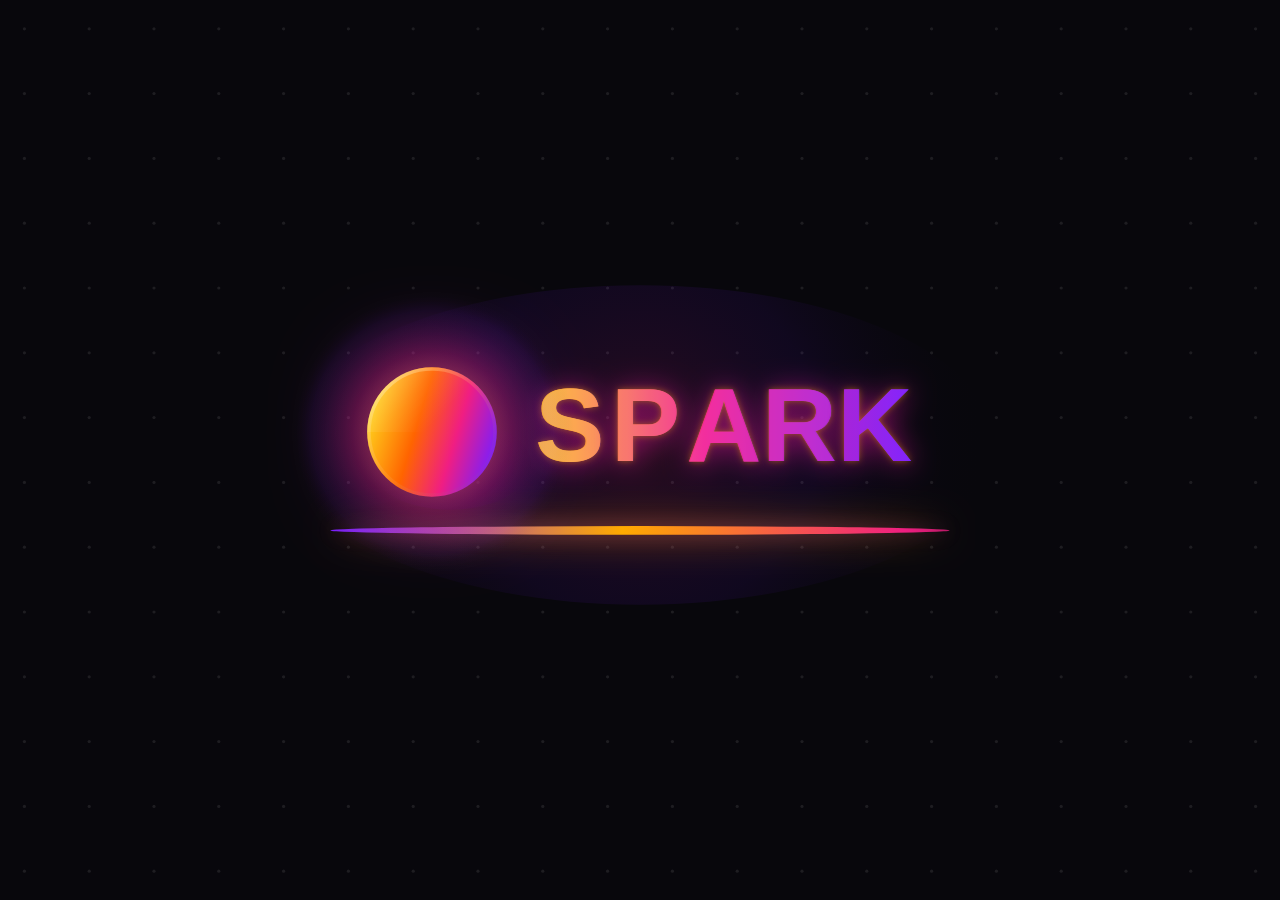
==== index.html @ 63bc5dbc "feat: implement premium subscription modal and activation - Create premium modal (moPremium) with pr" ====
<!DOCTYPE html>
<html lang="en">
<head>
<meta charset="UTF-8">
<meta name="viewport" content="width=device-width, initial-scale=1.0, viewport-fit=cover">
<link rel="icon" href="data:image/svg+xml,<svg xmlns='http://www.w3.org/2000/svg' viewBox='0 0 100 100'><rect width='100' height='100' rx='20' fill='%23080C1C'/><path d='M35 22C65 22 72 40 50 50C28 60 34 78 65 78' stroke='%23A07AFF' stroke-width='10' stroke-linecap='round' fill='none'/><circle cx='35' cy='22' r='6' fill='%239B5FFF'/><circle cx='65' cy='78' r='6' fill='%23E8C55A'/></svg>">
<link rel="manifest" href="/manifest.json">
<link rel="apple-touch-icon" href="/assets/icons/apple-touch-icon.png">
<meta name="description" content="SPARK is an idea exchange platform where creators publish startup ideas and investors back them with SPK.">
<meta name="theme-color" content="#05060F">
<meta name="mobile-web-app-capable" content="yes">
<meta name="apple-mobile-web-app-capable" content="yes">
<meta name="apple-mobile-web-app-status-bar-style" content="black-translucent">
<meta name="apple-mobile-web-app-title" content="SPARK">
<meta name="robots" content="index,follow">
<meta property="og:type" content="website">
<meta property="og:title" content="SPARK — Idea Exchange">
<meta property="og:description" content="Publish ideas, discover market signals, and invest with SPK.">
<meta property="og:url" content="https://spark.app/">
<meta property="og:image" content="https://spark.app/assets/og-image.png">
<meta name="twitter:card" content="summary_large_image">
<meta name="twitter:title" content="SPARK — Idea Exchange">
<meta name="twitter:description" content="Publish ideas, discover market signals, and invest with SPK.">
<meta name="twitter:image" content="https://spark.app/assets/og-image.png">
<link rel="canonical" href="https://spark.app/">
<meta http-equiv="Content-Security-Policy" content="default-src 'self'; script-src 'self' 'unsafe-inline' https://cdn.jsdelivr.net https://unpkg.com; style-src 'self' 'unsafe-inline' https://fonts.googleapis.com; font-src https://fonts.gstatic.com; connect-src 'self' https://*.supabase.co wss://*.supabase.co https://*.workers.dev wss://*.workers.dev https://*.deno.dev wss://*.deno.dev https://*.deno.net wss://*.deno.net; img-src 'self' data: https:; object-src 'none'; base-uri 'self'; form-action 'self'; upgrade-insecure-requests;">
<title>SPARK — Idea Exchange</title>
<!-- Preconnect for critical external resources -->
<link rel="preconnect" href="https://fonts.googleapis.com">
<link rel="preconnect" href="https://fonts.gstatic.com" crossorigin>
<link rel="dns-prefetch" href="https://cdn.jsdelivr.net">
<link rel="dns-prefetch" href="https://urban-newt-63.7-melty-7.deno.net">
<!-- font-display=swap prevents invisible text during font load -->
<link href="https://fonts.googleapis.com/css2?family=Syne:wght@400;600;700;800&family=DM+Sans:wght@300;400;500&family=Space+Grotesk:wght@400;500;700&display=swap" rel="stylesheet" media="print" onload="this.media='all'">
<noscript><link href="https://fonts.googleapis.com/css2?family=Syne:wght@400;600;700;800&family=DM+Sans:wght@300;400;500&family=Space+Grotesk:wght@400;500;700&display=swap" rel="stylesheet"></noscript>
<script src="https://cdn.jsdelivr.net/npm/@supabase/supabase-js@2/dist/umd/supabase.js" defer onerror="(function(){var s=document.createElement('script');s.src='https://unpkg.com/@supabase/supabase-js@2/dist/umd/supabase.min.js';s.defer=true;document.head.appendChild(s);})()"></script>
<link rel="stylesheet" href="assets/css/main.css">
<link rel="stylesheet" href="assets/css/animations.css">
<link rel="stylesheet" href="assets/css/chats.css">
<link rel="stylesheet" href="assets/css/pwa.css">
<!-- Theme engine: runs before first paint to avoid colour flash -->
<script src="assets/js/theme.js"></script>
<!-- OnboardingEngine v1 — 9-slide pre-registration guide (новый, расширенный) -->
<link rel="stylesheet" href="assets/css/spark-onboarding.css">
<!-- MiniProfile User Portal -->
<link rel="stylesheet" href="assets/css/miniprofile.css">
<script src="assets/js/spark-onboarding.js" defer></script>
<!-- Мгновенное скрытие экрана входа при наличии сессии (до рендера) -->
<style>
html.spark-presession #authScreen { display: none !important; }

/* Loading overlay for already-authenticated users */
#launchOverlay {
  position: fixed; inset: 0; z-index: 9999;
  background: var(--bg);
  display: flex; flex-direction: column;
  align-items: center; justify-content: center; gap: 20px;
  transition: opacity 0.5s ease;
}
#launchOverlay.gone { opacity: 0; pointer-events: none; }

/* Iridescent arc spinner — premium upgrade */
.launch-spinner {
  width: 42px; height: 42px; border-radius: 50%;
  background: conic-gradient(
    rgba(155, 95,255,0.00)   0deg,
    rgba(155, 95,255,0.72)  80deg,
    rgba(232, 90,160,0.66) 160deg,
    rgba(232,197, 90,0.50) 240deg,
    rgba( 90,232,197,0.30) 320deg,
    rgba(155, 95,255,0.00) 360deg
  );
  -webkit-mask: radial-gradient(circle, transparent 46%, black 48%);
  mask: radial-gradient(circle, transparent 46%, black 48%);
  animation: spinCW 1.1s linear infinite;
}

/* spinCW is defined in animations.css */

#authScreen:not(.gone) ~ .mob-bar { display: none !important; }
html.auth-active, html.auth-active body { overflow: hidden !important; height: 100% !important; }
</style>
<script>
(function(){
  try{
    var raw=localStorage.getItem('spark_auth');
    if(raw){
      var d=JSON.parse(raw);
      if(d&&d.expires_at&&Math.floor(Date.now()/1000)<d.expires_at){
        document.documentElement.classList.add('spark-presession');
        return;
      }
    }
  }catch(e){}
  document.documentElement.classList.add('auth-active');
})();
</script>
</head>
<body>

<!-- Star field background (populated by StarFieldEngine in animations.js) -->
<div id="sparkBg" aria-hidden="true"></div>

<!-- ════ INTRO ANIMATION SCREEN ════ -->
<div id="sparkIntro" class="si-hidden" role="presentation" aria-hidden="true">
  <div class="si-bg"></div>
  <canvas id="siCanvas"></canvas>

  <div class="si-core">

    <div class="si-logo-wrap">
      <div class="si-glow"></div>
      <div class="si-orbit-ring"></div>

      <svg class="si-logo" viewBox="0 0 100 100" fill="none" xmlns="http://www.w3.org/2000/svg">
        <defs>
          <linearGradient id="siGrad" x1="35" y1="22" x2="65" y2="78" gradientUnits="userSpaceOnUse">
            <stop offset="0%"   stop-color="#9B5FFF"/>
            <stop offset="48%"  stop-color="#E85AA0"/>
            <stop offset="100%" stop-color="#E8C55A"/>
          </linearGradient>
          <filter id="siPathBlur" x="-60%" y="-60%" width="320%" height="320%">
            <feGaussianBlur in="SourceGraphic" stdDeviation="4.5"/>
          </filter>
        </defs>

        <!-- Blurred glow layer (draws just ahead of main path) -->
        <path class="si-s-glow"
              d="M 35 22 C 65 22 72 40 50 50 C 28 60 34 78 65 78"
              stroke="url(#siGrad)" stroke-width="13" stroke-linecap="round"
              filter="url(#siPathBlur)"/>

        <!-- Crisp main path -->
        <path class="si-s-path"
              d="M 35 22 C 65 22 72 40 50 50 C 28 60 34 78 65 78"
              stroke="url(#siGrad)" stroke-width="8.5" stroke-linecap="round"/>

        <circle class="si-dot si-dot--top" cx="35" cy="22" r="5" fill="#9B5FFF"/>
        <circle class="si-dot si-dot--bot" cx="65" cy="78" r="5" fill="#E8C55A"/>
      </svg>
    </div>

    <!-- Wordmark with scan-reveal -->
    <div class="si-wordmark-outer">
      <div class="si-scan-beam"></div>
      <div class="si-wordmark" aria-label="SPARK">SPARK</div>
    </div>

    <div class="si-tagline">Light Up The Future</div>

  </div>
</div>


<!-- ════ CINEMATIC INTRO (first-ever visit + long absence) ════ -->
<div id="cinematicIntro" class="ci-hidden" aria-hidden="true">
  <canvas id="ciCanvas"></canvas>
  <div id="ciFadeOverlay"></div>
</div>

<!-- Декоративные сферы -->
<div class="orb orb-b" aria-hidden="true"></div>
<div class="orb orb-g" aria-hidden="true"></div>
<div class="orb orb-v" aria-hidden="true"></div>

<!-- ════════════════ ЭКРАН ВХОДА ════════════════ -->
<div id="authScreen">
  <div class="auth-box">
    <div class="auth-logo">SPARK</div>
    <div class="auth-slug">Light Up The Future</div>

    <div class="auth-tabs">
      <button class="auth-tab on" id="tabSI" data-auth-tab="signin">Sign In</button>
      <button class="auth-tab" id="tabSU" data-auth-tab="signup">Register</button>
    </div>
    <div class="auth-err" id="authErr"></div>

    <div id="fmSI">
      <div class="af"><label>Email</label>
        <input type="email" id="siEmail" placeholder="you@spark.app" autocomplete="email">
      </div>
      <div class="af"><label>Password</label>
        <input type="password" id="siPass" placeholder="••••••••" autocomplete="current-password">
      </div>
      <label class="auth-rem">
        <input type="checkbox" id="remMe" checked> Remember me
      </label>
      <button class="auth-btn" id="btnSI">Sign In →</button>
    </div>

    <div id="fmSU" style="display:none">
      <div class="af"><label>Nickname</label>
        <input type="text" id="suNick" placeholder="@your_name" maxlength="30">
      </div>
      <div class="af"><label>Email</label>
        <input type="email" id="suEmail" placeholder="you@spark.app" autocomplete="email">
      </div>
      <div class="af"><label>Password (8+ chars)</label>
        <input type="password" id="suPass" placeholder="••••••••" autocomplete="new-password">
      </div>
      <div class="af"><label>Repeat Password</label>
        <input type="password" id="suPass2" placeholder="••••••••">
      </div>
      <button class="auth-btn" id="btnSU">Create Account →</button>
    </div>

    <div id="fmSUCode" style="display:none">
      <p class="reg-step-hint" id="suCodeHint">Enter the 6-digit code sent to your email.</p>
      <p class="reg-step-email" id="suCodeEmail"></p>
      <div class="af"><label id="suCodeLabel">Verification code</label>
        <input type="text" id="suCode" inputmode="numeric" pattern="[0-9]*" maxlength="20" placeholder="000000" autocomplete="one-time-code">
      </div>
      <button class="auth-btn" id="btnSUVerify">Complete registration →</button>
      <button type="button" class="reg-link-btn" id="btnSUResend">Send code again</button>
      <button type="button" class="reg-link-btn" id="btnSUBack">← Back</button>
    </div>
  </div>
</div>

<!-- ════════════════ МОДАЛКА ПОДТВЕРЖДЕНИЯ EMAIL ════════════════ -->
<div id="verify-modal" role="dialog" aria-modal="true" aria-labelledby="vmTitleText">
  <div class="vm-box">
    <div class="vm-icon">✉️</div>
    <div class="vm-title" id="vmTitleText">Подтвердите почту</div>
    <p class="vm-text">
      Регистрация почти завершена.<br>
      Перейдите на&nbsp;<span class="vm-email" id="vmEmailDisplay">вашу почту</span>&nbsp;и
      нажмите на ссылку для подтверждения.
    </p>
    <button class="vm-btn" id="vmConfirmBtn">
      ✅ Я подтвердил(а)
    </button>
    <div class="vm-resend" id="vmResendBtn">
      Отправить письмо повторно
    </div>
    <div class="vm-err" id="vmErr"></div>
  </div>
</div>

<!-- ════════════════ ШАПКА ════════════════ -->
<header>
  <div class="logo-block">
    <svg class="logo-icon" viewBox="0 0 100 100" fill="none" xmlns="http://www.w3.org/2000/svg" aria-hidden="true">
      <defs>
        <linearGradient id="hdrGrad" x1="35" y1="22" x2="65" y2="78" gradientUnits="userSpaceOnUse">
          <stop offset="0%"   stop-color="#9B5FFF"/>
          <stop offset="55%"  stop-color="#E85AA0"/>
          <stop offset="100%" stop-color="#E8C55A"/>
        </linearGradient>
      </defs>
      <path d="M 35 22 C 65 22 72 40 50 50 C 28 60 34 78 65 78"
        stroke="url(#hdrGrad)" stroke-width="9" stroke-linecap="round"/>
      <circle cx="35" cy="22" r="5" fill="#9B5FFF" opacity="0.95"/>
      <circle cx="65" cy="78" r="5" fill="#E8C55A" opacity="0.95"/>
    </svg>
    <span class="logo">SPARK</span>
    <span class="slogan">Light Up The Future</span>
  </div>
  <div class="wallet-badge">
    <svg width="14" height="14" viewBox="0 0 24 24" fill="none" stroke="currentColor" stroke-width="2" style="color:var(--ac)"><rect x="2" y="7" width="20" height="14" rx="2"/><path d="M16 3H8L2 7h20l-6-4z"/></svg>
    <div><div class="spk" id="hdrSpk">4,520 SPK</div><div class="wlabel">Wallet</div></div>
  </div>
  <div class="user-block">
    <div class="uavatar" id="hdrAv">U</div>
    <div><div class="uname" id="hdrUn">@user123</div><span class="ubadge">✓ Verified</span></div>
  </div>
  <button class="btn-post" id="btnPostIdea">+ Post Idea</button>
</header>

<div class="dp-overlay" id="dpOverlay">
  <div class="dp-panel" id="dpPanel"></div>
</div>

<!-- ════════════════ ОСНОВНАЯ ВЁРСТКА ════════════════ -->
<div class="layout">
  <aside class="sidebar-nav">
    <div class="nav-tabs-container">
      <button class="nav-tab active" data-nav="explore">
        <svg class="nav-icon" viewBox="0 0 24 24"><path d="M12 3L20 9V21H15V14H9V21H4V9L12 3Z" stroke="currentColor" fill="none" stroke-width="2" stroke-linecap="round" stroke-linejoin="round"/></svg>
        <span class="nav-label">Лента</span>
      </button>
      <button class="nav-tab" data-nav="leaders">
        <svg class="nav-icon" viewBox="0 0 24 24"><path d="M8 21h8M12 17v4M7 4h10l1 7c0 3-2 6-6 6s-6-3-6-6Z" stroke="currentColor" fill="none" stroke-width="2" stroke-linecap="round" stroke-linejoin="round"/></svg>
        <span class="nav-label">Лидеры</span>
      </button>
      <button class="nav-tab" data-nav="chats">
        <svg class="nav-icon" viewBox="0 0 24 24"><path d="M21 15a2 2 0 0 1-2 2H7l-4 4V5a2 2 0 0 1 2-2h14a2 2 0 0 1 2 2z" stroke="currentColor" fill="none" stroke-width="2" stroke-linecap="round" stroke-linejoin="round"/></svg>
        <span class="nav-label">Чаты</span>
      </button>
      <button class="nav-tab" data-nav="observatory">
        <svg class="nav-icon" viewBox="0 0 24 24"><polyline points="22 7 13.5 15.5 8.5 10.5 2 17" stroke="currentColor" fill="none" stroke-width="2" stroke-linecap="round" stroke-linejoin="round"/><polyline points="16 7 22 7 22 13" stroke="currentColor" fill="none" stroke-width="2" stroke-linecap="round" stroke-linejoin="round"/></svg>
        <span class="nav-label">Обсерватория</span>
      </button>
      <button class="nav-tab" data-nav="profile">
        <svg class="nav-icon" viewBox="0 0 24 24"><path d="M20 21v-2a4 4 0 0 0-4-4H8a4 4 0 0 0-4 4v2M12 11a4 4 0 1 0 0-8 4 4 0 0 0 0 8z" stroke="currentColor" fill="none" stroke-width="2" stroke-linecap="round" stroke-linejoin="round"/></svg>
        <span class="nav-label">Профиль</span>
      </button>
    </div>
    <div class="nav-avatar" id="navAvatar">U</div>
  </aside>

  <main class="feed">
    <!-- PAGE PANEL: EXPLORE (FEED) -->
    <div class="page-panel active" id="page-explore">
      <!-- ════ СИСТЕМНОЕ ОБЪЯВЛЕНИЕ ════ -->
      <div id="announcementBanner" role="alert" aria-live="polite">
        <div class="ann-inner">
          <svg class="ann-icon" width="16" height="16" viewBox="0 0 24 24" fill="none" stroke="currentColor" stroke-width="2" stroke-linecap="round" stroke-linejoin="round" aria-hidden="true"><path d="M18 8A6 6 0 0 0 6 8c0 7-3 9-3 9h18s-3-2-3-9"/><path d="M13.73 21a2 2 0 0 1-3.46 0"/></svg>
          <span id="announcementText"></span>
          <button class="ann-close" id="announcementClose" aria-label="Закрыть объявление">&times;</button>
        </div>
      </div>
      <div class="fbar">
        <div class="srch">
          <svg width="13" height="13" viewBox="0 0 24 24" fill="none" stroke="currentColor" stroke-width="2"><circle cx="11" cy="11" r="8"/><path d="m21 21-4.35-4.35"/></svg>
          <input class="srch-in" type="text" id="srchIn" placeholder="Search ideas...">
        </div>
        <div class="frow">
          <span class="flabel">Sort:</span>
          <button class="fbtn active" data-sort="new">🕐 New</button>
          <button class="fbtn" data-sort="popular">🔥 Popular</button>
          <button class="fbtn" data-sort="profit">📈 Profitable</button>
          <button class="fbtn" data-sort="ending">⏱ Ending soon</button>
        </div>
        <div class="trow">
          <span class="flabel">Tag:</span>
          <button class="tchip active" data-tag="all">All</button>
          <button class="tchip" data-tag="AI Tools">#AI Tools</button>
          <button class="tchip" data-tag="DeFi">#DeFi</button>
          <button class="tchip" data-tag="CleanEnergy">#CleanEnergy</button>
          <button class="tchip" data-tag="B2B SaaS">#B2B SaaS</button>
          <button class="tchip" data-tag="Hardware">#Hardware</button>
          <button class="tchip" data-tag="Web3">#Web3</button>
        </div>
      </div>
      <div class="cards" id="cardsList"></div>
      <div class="pgn" id="pgn"></div>
    </div>

    <!-- PAGE PANEL: LEADERS -->
    <div class="page-panel" id="page-leaders">
      <!-- Period Filter -->
      <div class="leaders-filter">
        <button class="filter-btn active" data-period="week">За неделю</button>
        <button class="filter-btn" data-period="month">За месяц</button>
        <button class="filter-btn" data-period="all">За всё время</button>
      </div>

      <!-- Main Leaderboard -->
      <div class="stitle">Prophet Leaderboard</div>
      <div id="leaderListFull"><div style="color:var(--mu);font-size:12px;padding:8px 0">Loading...</div></div>

      <!-- Leader Categories -->
      <div class="leaders-categories">
        <div class="leader-cat-card">
          <div class="cat-title">Топ по вложениям</div>
          <div class="cat-content" id="topInvestmentsList">
            <div style="color:var(--mu);font-size:11px;padding:8px 0">Coming soon...</div>
          </div>
        </div>
        <div class="leader-cat-card">
          <div class="cat-title">Топ по точности</div>
          <div class="cat-content" id="topAccuracyList">
            <div style="color:var(--mu);font-size:11px;padding:8px 0">Coming soon...</div>
          </div>
        </div>
      </div>

      <!-- Your Progress -->
      <div class="progress-card">
        <div class="progress-title">Твой прогресс</div>
        <div class="progress-chart-placeholder">
          <div class="progress-placeholder-text">График прогресса</div>
          <div class="progress-placeholder-sub">Исторические данные будут доступны позже</div>
        </div>
      </div>

      <!-- Rising Stars -->
      <div class="rising-stars-card">
        <div class="rising-title">Восходящие звёзды</div>
        <div class="rising-list" id="risingStarsList">
          <div style="color:var(--mu);font-size:11px;padding:8px 0">Coming soon...</div>
        </div>
      </div>
    </div>

    <!-- PAGE PANEL: CHATS -->
    <div class="page-panel" id="page-chats">
      <div class="chat-container">
        <!-- LEFT SIDEBAR (DMs and Teams list) -->
        <div class="chat-sidebar">
          <div class="chat-sidebar-header">
            <div class="chat-sidebar-title-row">
              <span class="chat-sidebar-title">SPARK Chats</span>
              <button class="chat-sidebar-action" title="New message">+</button>
            </div>
            <div class="chat-search-wrap">
              <svg width="12" height="12" viewBox="0 0 24 24" fill="none" stroke="currentColor" stroke-width="2"><circle cx="11" cy="11" r="8"/><path d="m21 21-4.35-4.35"/></svg>
              <input type="text" class="chat-search-input" id="chatSearchInput" placeholder="Search contacts...">
            </div>
          </div>
          
          <div class="chat-sidebar-scroll">
            <div class="chat-sidebar-section-title">💬 Direct Messages</div>
            <div id="chatListDMs">
              <!-- Populated by ChatsEngine.renderChatList() -->
            </div>
            
            <div class="chat-sidebar-section-title">🗂 Teams & Channels</div>
            <div id="chatListTeams">
              <!-- Populated by ChatsEngine.renderChatList() -->
            </div>
          </div>
        </div>

        <!-- RIGHT VIEWPORT (Conversation) -->
        <div class="chat-main-view" id="chatActivePane">
          <!-- Populated by ChatsEngine.renderActiveConversation() or fallbacks -->
        </div>
      </div>
    </div>

    <!-- PAGE PANEL: OBSERVATORY -->
    <div class="page-panel" id="page-observatory">
      <div class="stitle">Trending Now</div>
      <div id="trendListFull"><div style="color:var(--mu);font-size:12px;padding:8px 0">Loading...</div></div>
      <div class="divider"></div>
      <div class="stitle">Market Observatory</div>
      <div style="position:relative">
        <div class="obs-shell" id="obsFull" aria-label="Market observatory map" style="pointer-events:none;opacity:0.35">
          <div class="obs-dimmer"></div>
          <div class="obs-core"></div>
          <button class="obs-system pos-tech" type="button" data-obs-system>
            <span class="obs-sun"></span>
            <span class="obs-system-label" data-obs-label="tech">Technology</span>
            <span class="obs-orbit orbit-1"><span class="obs-planet mint p-45"><span class="obs-info"><span class="obs-n">AI</span><span class="obs-v">—</span></span></span></span>
            <span class="obs-orbit orbit-2"><span class="obs-planet azure p-180"><span class="obs-info"><span class="obs-n">SaaS</span><span class="obs-v">—</span></span></span></span>
            <span class="obs-orbit orbit-3"><span class="obs-planet mint p-300"><span class="obs-info"><span class="obs-n">Web3</span><span class="obs-v">—</span></span></span></span>
          </button>
          <button class="obs-system pos-eco" type="button" data-obs-system>
            <span class="obs-sun"></span>
            <span class="obs-system-label" data-obs-label="eco">Ecology</span>
            <span class="obs-orbit orbit-1"><span class="obs-planet mint p-220"><span class="obs-info"><span class="obs-n">Solar</span><span class="obs-v">—</span></span></span></span>
            <span class="obs-orbit orbit-2"><span class="obs-planet azure p-45"><span class="obs-info"><span class="obs-n">Energy</span><span class="obs-v">—</span></span></span></span>
          </button>
          <button class="obs-system pos-social" type="button" data-obs-system>
            <span class="obs-sun"></span>
            <span class="obs-system-label" data-obs-label="social">Society</span>
            <span class="obs-orbit orbit-1"><span class="obs-planet mint p-90"><span class="obs-info"><span class="obs-n">HW</span><span class="obs-v">—</span></span></span></span>
            <span class="obs-orbit orbit-2"><span class="obs-planet azure p-270"><span class="obs-info"><span class="obs-n">DeFi</span><span class="obs-v">—</span></span></span></span>
            <span class="obs-orbit orbit-3"><span class="obs-planet mint p-10"><span class="obs-info"><span class="obs-n">Other</span><span class="obs-v">—</span></span></span></span>
          </button>
        </div>
        <div class="obs-coming-soon" id="obsStubFull">
          <div class="obs-stub-inner">
            <span class="obs-stub-icon">🔭</span>
            <span class="obs-stub-title">Market Observatory</span>
            <span class="obs-stub-sub">Coming soon</span>
          </div>
        </div>
      </div>
      <div class="divider"></div>
      <div class="stitle">Live Activity</div>
      <div id="liveActivityListFull" style="display:flex;flex-direction:column;gap:7px;font-size:12px;color:var(--mu);line-height:1.55">
        <div style="padding:7px 0;border-bottom:1px solid var(--bd)">Loading activity...</div>
      </div>
    </div>

    <!-- PAGE PANEL: PROFILE -->
    <div class="page-panel" id="page-profile">
      <div id="profileContentFull"></div>
    </div>
  </main>

  <aside class="sidebar">
    <div class="stitle">Prophet Leaderboard</div>
    <div id="leaderListDesk"><div style="color:var(--mu);font-size:12px;padding:8px 0">Loading...</div></div>
    <div class="divider"></div>
    <div class="stitle">Live Activity</div>
    <div id="liveActivityList" style="display:flex;flex-direction:column;gap:7px;font-size:12px;color:var(--mu);line-height:1.55">
      <div id="actRow1" style="padding:7px 0;border-bottom:1px solid var(--bd)"></div>
      <div id="actRow2" style="padding:7px 0;border-bottom:1px solid var(--bd)"></div>
      <div id="actRow3" style="padding:7px 0"></div>
    </div>
  </aside>
</div>

<!-- МОБИЛЬНАЯ ПАНЕЛЬ -->
<nav class="mob-bar">
  <button class="mob-tab active" data-panel="feed">
    <svg class="m-ic" viewBox="0 0 24 24"><path d="M12 3L20 9V21H15V14H9V21H4V9L12 3Z" stroke="currentColor" fill="none" stroke-width="2" stroke-linecap="round" stroke-linejoin="round"/></svg>
    <span class="mob-tab-label">Explore</span>
  </button>
  <button class="mob-tab" data-panel="leaders">
    <svg class="m-ic" viewBox="0 0 24 24"><path d="M8 21h8M12 17v4M7 4h10l1 7c0 3-2 6-6 6s-6-3-6-6Z" stroke="currentColor" fill="none" stroke-width="2" stroke-linecap="round" stroke-linejoin="round"/></svg>
    <span class="mob-tab-label">Leaders</span>
  </button>
  <button class="mob-tab tab-chats" data-panel="chats">
    <div class="m-ic" style="position:relative;">
      <svg viewBox="0 0 24 24"><path d="M21 15a2 2 0 0 1-2 2H7l-4 4V5a2 2 0 0 1 2-2h14a2 2 0 0 1 2 2z" stroke="currentColor" fill="none" stroke-width="2" stroke-linecap="round" stroke-linejoin="round"/></svg>
      <div id="mChatDot" class="chat-badge-count" style="display:none;"></div>
    </div>
    <span class="mob-tab-label">Chats</span>
  </button>
  <button class="mob-tab" data-panel="trends">
    <svg class="m-ic" viewBox="0 0 24 24"><polyline points="22 7 13.5 15.5 8.5 10.5 2 17" stroke="currentColor" fill="none" stroke-width="2" stroke-linecap="round" stroke-linejoin="round"/><polyline points="16 7 22 7 22 13" stroke="currentColor" fill="none" stroke-width="2" stroke-linecap="round" stroke-linejoin="round"/></svg>
    <span class="mob-tab-label">Observatory</span>
  </button>
  <button class="mob-tab" data-panel="profile">
    <svg class="m-ic" viewBox="0 0 24 24"><path d="M20 21v-2a4 4 0 0 0-4-4H8a4 4 0 0 0-4 4v2M12 11a4 4 0 1 0 0-8 4 4 0 0 0 0 8z" stroke="currentColor" fill="none" stroke-width="2" stroke-linecap="round" stroke-linejoin="round"/></svg>
    <span class="mob-tab-label">Profile</span>
  </button>
</nav>

<!-- МОБИЛЬНЫЕ ПАНЕЛИ -->
<div class="mpanel" id="panel-trends">
  <div class="stitle">Trending Now</div>
  <div id="trendListMob"><div style="color:var(--mu);font-size:12px;padding:8px 0">Loading...</div></div>
  <div class="divider"></div>
  <div class="stitle" id="obsTitleMob">Market Observatory</div>
  <div style="position:relative">
    <div class="obs-shell obs-mobile" id="obsMobile" aria-label="Market observatory map" style="pointer-events:none;opacity:0.35">
      <div class="obs-dimmer"></div>
      <div class="obs-core"></div>
      <button class="obs-system pos-tech" type="button" data-obs-system>
        <span class="obs-sun"></span>
        <span class="obs-system-label" data-obs-label="tech">Technology</span>
        <span class="obs-orbit orbit-1"><span class="obs-planet mint p-45"><span class="obs-info"><span class="obs-n">AI</span><span class="obs-v">—</span></span></span></span>
        <span class="obs-orbit orbit-2"><span class="obs-planet azure p-180"><span class="obs-info"><span class="obs-n">SaaS</span><span class="obs-v">—</span></span></span></span>
        <span class="obs-orbit orbit-3"><span class="obs-planet mint p-300"><span class="obs-info"><span class="obs-n">Web3</span><span class="obs-v">—</span></span></span></span>
      </button>
      <button class="obs-system pos-eco" type="button" data-obs-system>
        <span class="obs-sun"></span>
        <span class="obs-system-label" data-obs-label="eco">Ecology</span>
        <span class="obs-orbit orbit-1"><span class="obs-planet mint p-220"><span class="obs-info"><span class="obs-n">Solar</span><span class="obs-v">—</span></span></span></span>
        <span class="obs-orbit orbit-2"><span class="obs-planet azure p-45"><span class="obs-info"><span class="obs-n">Energy</span><span class="obs-v">—</span></span></span></span>
      </button>
      <button class="obs-system pos-social" type="button" data-obs-system>
        <span class="obs-sun"></span>
        <span class="obs-system-label" data-obs-label="social">Society</span>
        <span class="obs-orbit orbit-1"><span class="obs-planet mint p-90"><span class="obs-info"><span class="obs-n">HW</span><span class="obs-v">—</span></span></span></span>
        <span class="obs-orbit orbit-2"><span class="obs-planet azure p-270"><span class="obs-info"><span class="obs-n">DeFi</span><span class="obs-v">—</span></span></span></span>
        <span class="obs-orbit orbit-3"><span class="obs-planet mint p-10"><span class="obs-info"><span class="obs-n">Other</span><span class="obs-v">—</span></span></span></span>
      </button>
    </div>
    <div class="obs-coming-soon" id="obsStubMob">
      <div class="obs-stub-inner">
        <span class="obs-stub-icon">🔭</span>
        <span class="obs-stub-title">Market Observatory</span>
        <span class="obs-stub-sub">Coming soon</span>
      </div>
    </div>
  </div>
</div>
<div class="mpanel right" id="panel-leaders">
  <div class="stitle">Leaders</div>
  <div id="leaderListMob"><div style="color:var(--mu);font-size:12px;padding:8px 0">Loading...</div></div>
</div>
<div class="mpanel up" id="panel-chats" style="padding:0">
  <div class="chat-container">
    
    <!-- LEFT SIDEBAR (DMs and Teams list) -->
    <div class="chat-sidebar">
      <div class="chat-sidebar-header">
        <div class="chat-sidebar-title-row">
          <span class="chat-sidebar-title">SPARK Chats</span>
          <button class="chat-sidebar-action" title="New message">+</button>
        </div>
        <div class="chat-search-wrap">
          <svg width="12" height="12" viewBox="0 0 24 24" fill="none" stroke="currentColor" stroke-width="2"><circle cx="11" cy="11" r="8"/><path d="m21 21-4.35-4.35"/></svg>
          <input type="text" class="chat-search-input" id="chatSearchInput" placeholder="Search contacts...">
        </div>
      </div>
      
      <div class="chat-sidebar-scroll">
        <div class="chat-sidebar-section-title">💬 Direct Messages</div>
        <div id="chatListDMs">
          <!-- Populated by ChatsEngine.renderChatList() -->
        </div>
        
        <div class="chat-sidebar-section-title">🗂 Teams & Channels</div>
        <div id="chatListTeams">
          <!-- Populated by ChatsEngine.renderChatList() -->
        </div>
      </div>
    </div>

    <!-- RIGHT VIEWPORT (Conversation) -->
    <div class="chat-main-view" id="chatActivePane">
      <!-- Populated by ChatsEngine.renderActiveConversation() or fallbacks -->
    </div>
  </div>
</div>
<div class="mpanel right" id="panel-profile">
  <div id="mobProfInner"></div>
</div>

<!-- МОДАЛКА СОЗДАНИЯ ИДЕИ -->
<div class="mo" id="moCreate">
  <div class="mo-box">
    <div class="mo-handle"></div>
    <div class="mo-title">New Idea 💡</div>
    <div class="mf"><label>Title</label><input type="text" id="ciTitle" maxlength="80" placeholder="What's the idea?"></div>
    <div class="mf"><label>Description</label><textarea id="ciDesc" rows="3" maxlength="500" placeholder="Describe it..."></textarea></div>
    <div class="row2">
      <div class="mf"><label>Min. bet (SPK)</label><input type="number" id="ciMin" min="1" value="10"></div>
      <div class="mf"><label>Target (optional)</label><input type="number" id="ciTarget" min="0" placeholder="e.g. 10000"></div>
    </div>
    <div class="mf"><label>Duration</label>
      <div class="dur-grid" id="durGrid">
        <button class="dur-btn sel" data-dur="24h">24h</button>
        <button class="dur-btn" data-dur="7d">7d</button>
        <button class="dur-btn locked" data-dur="30d">30d<span class="dur-crown">👑</span></button>
        <button class="dur-btn locked" data-dur="90d">90d<span class="dur-crown">👑</span></button>
        <button class="dur-btn locked" data-dur="180d">180d<span class="dur-crown">👑</span></button>
        <button class="dur-btn locked" data-dur="360d">360d<span class="dur-crown">👑</span></button>
      </div>
    </div>
    <button class="hbtn hbtn-gold" id="btnPub" style="--hms:2s">Hold to Publish</button>
    <div class="hbtn-hint">Hold 2 seconds to confirm</div>
    <button id="btnPubCancel" style="width:100%;background:none;border:none;color:var(--mu2);font-size:12px;cursor:pointer;padding:6px;border-radius:8px;transition:color .2s;margin-top:10px" onclick="closeMo('moCreate')" onmouseover="this.style.color='var(--tx)'" onmouseout="this.style.color='var(--mu2)'">Cancel</button>
  </div>
</div>

<!-- МОДАЛКА СОЗДАНИЯ КОМАНДНОГО КАНАЛА -->
<div class="mo" id="moCreateChat">
  <div class="mo-box">
    <div class="mo-handle"></div>
    <div class="mo-title" id="ccTitle">New Team Channel 🗂</div>
    <div class="mf" id="ccField">
      <label id="lblCcTarget">Channel Name</label>
      <input type="text" id="ccTarget" placeholder="e.g. #defi-alpha" maxlength="30" autocomplete="off" spellcheck="false" style="width:100%;background:rgba(255,255,255,0.04);border:1px solid rgba(255,255,255,0.06);border-radius:8px;padding:10px;color:#fff;outline:none">
      <div class="pedit-hint" id="ccHint" style="font-size:10px;margin-top:4px"></div>
    </div>
    <div id="ccMemberSection" style="margin-top:10px">
      <div style="font-size:10px;color:var(--mu2);margin-bottom:6px" id="ccMembersLabel">Add members from your contacts</div>
      <div id="ccMemberList" style="max-height:140px;overflow-y:auto;display:flex;flex-direction:column;gap:4px"></div>
    </div>
    <button class="hbtn hbtn-gold" id="btnConfirmCreateChat" style="margin-top:14px;width:100%">Create Channel →</button>
  </div>
</div>

<!-- МОДАЛКА: АДМИН-ПОИСК ПОЛЬЗОВАТЕЛЕЙ ДЛЯ ЛС -->
<div class="mo" id="moAdminSearchUser" role="dialog" aria-modal="true" aria-labelledby="asuTitle">
  <div class="mo-box" style="max-width:400px">
    <div class="mo-handle"></div>
    <div class="mo-title" id="asuTitle">Найти пользователя 🔎</div>
    <div style="font-size:11px;color:var(--mu2);margin-bottom:12px;font-family:var(--fh);font-weight:700;text-transform:uppercase;letter-spacing:0.05em">Только для администрации SPARK</div>
    <div class="mf">
      <input type="text" id="adminSearchUserIn" placeholder="Введите никнейм (например, @alex)..." autocomplete="off" spellcheck="false" style="width:100%;background:rgba(255,255,255,0.04);border:1px solid rgba(255,255,255,0.06);border-radius:8px;padding:10px;color:#fff;outline:none;font-size:13px">
    </div>
    <div id="adminSearchUserResults" style="margin-top:14px;max-height:200px;overflow-y:auto;display:flex;flex-direction:column;gap:6px"></div>
  </div>
</div>

<!-- МОДАЛКА: СВЯЗАТЬСЯ С АВТОРОМ ИДЕИ -->
<div class="mo" id="moContactAuthor">
  <div class="mo-box">
    <div class="mo-handle"></div>
    <div class="mo-title" id="caTitle">Связаться с автором 💬</div>
    <div style="display:flex;align-items:center;gap:12px;margin:14px 0 10px;padding:12px;background:rgba(255,255,255,0.03);border-radius:12px;border:1px solid rgba(255,255,255,0.06)">
      <div id="caAuthorAv" style="width:42px;height:42px;border-radius:50%;display:flex;align-items:center;justify-content:center;font-size:16px;font-weight:700;color:#fff;flex-shrink:0;background:linear-gradient(135deg,#7B5CFA,#E85AA0)">A</div>
      <div>
        <div id="caAuthorName" style="font-size:14px;font-weight:600;color:var(--tx)">@author</div>
        <div style="font-size:11px;color:var(--mu2)" id="caAuthorSub">Idea Author</div>
      </div>
    </div>
    <div id="caNotice" style="font-size:12px;color:var(--mu2);line-height:1.55;padding:10px 12px;background:rgba(232,197,90,0.06);border:1px solid rgba(232,197,90,0.15);border-radius:10px;margin-bottom:12px">
      При открытии контакта списывается <strong id="caCostLabel" style="color:var(--ac)">30 SPK</strong>. Обратите внимание, что мы не ручаемся за то, что автор идеи примет вас в проект.
    </div>
    <div style="display:flex;justify-content:space-between;align-items:center;margin-bottom:10px;font-size:12px;color:var(--mu2)">
      <span id="caBalLabel">Ваш баланс:</span>
      <strong id="caBalVal" style="color:var(--ac)">0 SPK</strong>
    </div>
    <div id="caWarn" style="display:none;font-size:11px;color:var(--red);margin-bottom:8px;text-align:center"></div>
    <button class="hbtn hbtn-gold" id="caConfirm" style="width:100%;margin-bottom:8px">Открыть чат · −30 SPK</button>
    <button id="caCancel" style="width:100%;background:none;border:none;color:var(--mu2);font-size:12px;cursor:pointer;padding:6px;border-radius:8px;transition:color .2s" onmouseover="this.style.color='var(--tx)'" onmouseout="this.style.color='var(--mu2)'">Отмена</button>
  </div>
</div>

<!-- МОДАЛКА ИНВЕСТИРОВАНИЯ -->
<div class="mo" id="moInvest">
  <div class="mo-box">
    <div class="mo-handle"></div>
    <div class="mo-title" id="invTitle">Invest 🚀</div>
    <div class="inv-bal"><span>Your balance</span><strong id="invBal">4,520 SPK</strong></div>
    <div class="inv-row">
      <input type="number" id="invAmt" min="1" value="10">
      <span class="inv-unit">SPK</span>
    </div>
    <input type="range" class="inv-sl" id="invSl" min="1" max="1000" value="10">
    <div class="inv-presets" id="invPresets"></div>
    <div class="inv-warn" id="invWarn"></div>
    <button class="hbtn hbtn-gold" id="btnInv" style="--hms:2s">Hold to Invest</button>
    <div class="hbtn-hint">Hold 2 seconds to confirm</div>
  </div>
</div>

<!-- МОДАЛКА: ПОДТВЕРЖДЕНИЕ УДАЛЕНИЯ ИДЕИ -->
<div class="mo" id="moDeleteIdea">
  <div class="mo-box">
    <div class="mo-handle"></div>
    <div class="mo-title">Удалить идею 🗑️</div>
    <div style="font-size:13px;color:var(--mu2);line-height:1.6;padding:16px 0 12px">
      Идея удалится из общей ленты, но останется в разделе «Мои идеи» в вашем профиле.
    </div>
    <div style="display:flex;gap:10px;margin-top:16px">
      <button class="hbtn" id="diCancel" style="flex:1;background:rgba(255,255,255,0.05);border:1px solid rgba(255,255,255,0.1);--hms:0s">Назад</button>
      <button class="hbtn hbtn-red" id="diConfirm" style="flex:1;--hms:0s">Удалить идею</button>
    </div>
  </div>
</div>

<!-- МОДАЛКА: ПОДТВЕРЖДЕНИЕ ВОССТАНОВЛЕНИЯ ИДЕИ -->
<div class="mo" id="moRestoreIdea">
  <div class="mo-box">
    <div class="mo-handle"></div>
    <div class="mo-title">Восстановить идеу ↺</div>
    <div style="font-size:13px;color:var(--mu2);line-height:1.6;padding:16px 0 12px">
      Идея вернётся в общую ленту и станет видимой всем пользователям.
    </div>
    <div style="display:flex;gap:10px;margin-top:16px">
      <button class="hbtn" id="riCancel" style="flex:1;background:rgba(255,255,255,0.05);border:1px solid rgba(255,255,255,0.1);--hms:0s">Назад</button>
      <button class="hbtn hbtn-green" id="riConfirm" style="flex:1;--hms:2s">Опубликовать идею</button>
    </div>
    <div class="hbtn-hint">Hold 2 seconds to confirm</div>
  </div>
</div>

<!-- МОДАЛКА УВЕДОМЛЕНИЙ -->
<div class="mo" id="moNotifications">
  <div class="mo-box spark-settings-page" style="padding:24px 20px; box-sizing:border-box;">
    <div class="mo-handle"></div>
    <div class="settings-header">
      <h2 class="settings-title" id="notifTitle">УВЕДОМЛЕНИЯ</h2>
      <p class="settings-subtitle" id="notifSub">Настройте частоту сигналов обновления терминала.</p>
    </div>
    <div class="settings-list">
      <div class="settings-item">
        <div class="item-info">
          <h3 class="item-label" id="notifVibTitle">Вибрация терминала</h3>
          <p class="item-description" id="notifVibSub">Вибрационные отклики терминала при кликах и переходах.</p>
        </div>
        <div class="item-action">
          <label class="spark-toggle">
            <input type="checkbox" id="toggle-vibration" checked>
            <span class="toggle-slider"></span>
          </label>
        </div>
      </div>
      <div class="settings-item">
        <div class="item-info">
          <h3 class="item-label" id="notifNewPostsTitle">Уведомления о новых постах</h3>
          <p class="item-description" id="notifNewPostsSub">Показывать уведомление при появлении новой идеи в ленте.</p>
        </div>
        <div class="item-action">
          <label class="spark-toggle">
            <input type="checkbox" id="toggle-new-posts" checked>
            <span class="toggle-slider"></span>
          </label>
        </div>
      </div>
      <div class="settings-item">
        <div class="item-info">
          <h3 class="item-label" id="notifEmailTitle">Важные анонсы</h3>
          <p class="item-description" id="notifEmailSub">Письма о ключевых обновлениях платформы на привязанный email.</p>
        </div>
        <div class="item-action">
          <label class="spark-toggle">
            <input type="checkbox" id="toggle-email">
            <span class="toggle-slider"></span>
          </label>
        </div>
      </div>
    </div>
  </div>
</div>

<!-- МОДАЛКА ШАРИНГА -->
<div class="mo" id="moShare">
  <div class="mo-box" style="padding:28px 20px 24px; box-sizing:border-box; max-width:380px;">
    <div class="mo-handle"></div>
    <h2 class="share-modal-title" id="shareModalTitle">Поделиться идеей</h2>
    <div class="share-card">
      <div class="share-card-glow"></div>
      <div class="share-card-inner">
        <div class="share-card-logo">⚡ SPARK</div>
        <div class="share-card-content">
          <div class="share-card-title" id="shareCardTitle"></div>
          <div class="share-card-body" id="shareCardBody"></div>
          <div class="share-card-author" id="shareCardAuthor"></div>
        </div>
        <div class="share-card-qr">
          <img id="shareQR" src="" alt="QR" width="100" height="100" loading="lazy">
        </div>
      </div>
    </div>
    <div class="share-url-row">
      <input type="text" class="share-url-input" id="shareUrlInput" readonly>
      <button class="share-copy-btn" id="shareCopyBtn" onclick="(function(){var inp=document.getElementById('shareUrlInput');if(!inp)return;navigator.clipboard.writeText(inp.value).then(function(){window.toast&&toast('✓ '+(window.LANG==='ru'?'Ссылка скопирована!':'Link copied!'),'var(--ac2)');}).catch(function(){inp.select();document.execCommand('copy');window.toast&&toast('✓ '+(window.LANG==='ru'?'Ссылка скопирована!':'Link copied!'),'var(--ac2)');})})()">Скопировать ссылку</button>
    </div>
  </div>
</div>

<!-- МОДАЛКА ПРИВАТНОСТИ -->
<div class="mo" id="moPrivacy">
  <div class="mo-box spark-settings-page" style="padding:24px 20px; box-sizing:border-box;">
    <div class="mo-handle"></div>
    <div class="settings-header">
      <h2 class="settings-title" id="privTitle" style="color:#EFBF04">ПРИВАТНОСТЬ</h2>
      <p class="settings-subtitle" id="privSub">Управление доступом к вашему терминалу и конфигурация безопасности профиля.</p>
    </div>
    <div class="settings-list">
      <div class="settings-item privacy-item-vertical">
        <div class="item-info">
          <h3 class="item-label" id="privSecTitle">Безопасность</h3>
          <p class="item-description" id="privSecSub">Обновление ключа доступа (пароля) к вашей системе.</p>
        </div>
        <form class="privacy-password-form" id="privacy-form-password">
          <div class="input-group">
            <input type="password" id="current-password" placeholder="Текущий пароль" required class="spark-input">
            <input type="password" id="new-password" placeholder="Новый пароль" required class="spark-input">
          </div>
          <button type="submit" class="spark-btn-submit" id="btnUpdatePwd">Обновить пароль</button>
        </form>
      </div>
      <div class="settings-item" style="border-bottom:none;">
        <div class="item-info">
          <h3 class="item-label danger-title" id="privDelTitle">Удаление терминала</h3>
          <p class="item-description" id="privDelSub">Полное удаление профиля. Все ваши искры будут безвозвратно поглощены черной дырой.</p>
        </div>
        <div class="item-action">
          <button type="button" class="spark-btn-danger" id="btn-open-delete-modal">Стереть аккаунт</button>
        </div>
      </div>
    </div>
  </div>
</div>

<!-- МОДАЛКА УДАЛЕНИЯ АККАУНТА -->
<div class="spark-modal-overlay" id="delete-modal">
  <div class="spark-modal-box">
    <button class="modal-close-btn" id="modal-close-x">&times;</button>
    <div class="modal-step" id="confirm-step-password">
      <h3 class="modal-title danger-title" id="delModalTitle1">КРИТИЧЕСКОЕ ДЕЙСТВИЕ</h3>
      <p class="modal-text" id="delModalSub1">Для запуска процедуры ликвидации терминала введите ваш текущий пароль. На вашу почту будет отправлен секретный код подтверждения.</p>
      <form class="modal-form" id="form-delete-pwd">
        <input type="password" id="delete-curr-pwd" placeholder="Текущий пароль" required class="spark-input modal-input">
        <button type="submit" class="spark-btn-danger modal-btn" id="btnSendDelCode">Выслать код подтверждения</button>
      </form>
    </div>
    <div class="modal-step modal-step-hidden" id="confirm-step-code">
      <h3 class="modal-title gold-title" id="delModalTitle2">ПОДТВЕРЖДЕНИЕ С ОРБИТЫ</h3>
      <p class="modal-text" id="delModalSub2">Система отправила письмо с 6-значным кодом на ваш email. Введите его для окончательного стирания данных. Если не можете найти ключ, посмотрите в папке «спам»</p>
      <form class="modal-form" id="form-delete-code">
        <input type="text" id="delete-verify-code" placeholder="000 000" maxlength="20" required class="spark-input modal-input code-input">
        <button type="submit" class="spark-btn-danger modal-btn final-delete-btn" id="btnConfirmDel">Окончательно стереть систему</button>
      </form>
    </div>
  </div>
</div>

<!-- МОДАЛКА ПОДТВЕРЖДЕНИЯ РЕПОРТА -->
<div class="mo" id="reportConfirmModal" role="dialog" aria-modal="true" aria-labelledby="rcmTitle">
  <div class="mo-box">
    <div class="mo-handle"></div>
    <div class="mo-title" id="rcmTitle">Пожаловаться на пост?</div>
    <p class="rcm-text" id="rcmText">Репорт отправляется за нарушения: неуважение к собеседникам, оскорбления, спам, нарушение этикета сообщества.</p>
    <div class="rcm-actions">
      <button class="rcm-btn rcm-btn--cancel" id="rcmCancel">Отмена</button>
      <button class="rcm-btn rcm-btn--confirm" id="rcmConfirm">Пожаловаться</button>
    </div>
  </div>
</div>

<div id="toast"></div>

<!-- ════ ADMIN 2FA MODAL ════ -->
<div id="moAdminCode" role="dialog" aria-modal="true" aria-labelledby="adminCodeTitle" style="
  display:none;
  position:fixed;inset:0;z-index:10010;
  background:rgba(0,0,0,0.72);
  backdrop-filter:blur(8px);
  -webkit-backdrop-filter:blur(8px);
  align-items:center;justify-content:center;
">
  <div style="
    background:linear-gradient(160deg,#0f1424,#121828);
    border:1px solid rgba(124,58,237,0.35);
    border-radius:22px;
    padding:36px 32px 28px;
    max-width:380px;width:calc(100% - 40px);
    box-shadow:0 0 60px rgba(124,58,237,0.2),0 24px 64px rgba(0,0,0,0.6);
    position:relative;
    animation:adminCodeIn 0.32s cubic-bezier(0.34,1.56,0.64,1);
  ">
    <!-- Shield icon -->
    <div style="text-align:center;margin-bottom:18px">
      <div style="
        display:inline-flex;align-items:center;justify-content:center;
        width:56px;height:56px;border-radius:50%;
        background:linear-gradient(135deg,#7C3AED,#5B21B6);
        box-shadow:0 0 24px rgba(124,58,237,0.5);
        margin-bottom:4px;
      ">
        <svg width="26" height="26" viewBox="0 0 24 24" fill="none" stroke="#fff" stroke-width="2.2" stroke-linecap="round" stroke-linejoin="round" aria-hidden="true"><path d="M12 22s8-4 8-10V5l-8-3-8 3v7c0 6 8 10 8 10z"/></svg>
      </div>
    </div>
    <div id="adminCodeTitle" style="
      font-family:var(--fh);font-size:18px;font-weight:800;
      text-align:center;margin-bottom:8px;color:#fff;letter-spacing:-0.01em;
    ">Верификация администратора</div>
    <p style="font-size:13px;color:var(--mu2);text-align:center;line-height:1.55;margin-bottom:24px">
      Введите секретный код доступа для входа в систему как администратор SPARK.
    </p>
    <div style="position:relative;margin-bottom:8px">
      <input
        id="adminCodeInput"
        type="password"
        maxlength="32"
        placeholder="••••••••"
        autocomplete="off"
        style="
          width:100%;box-sizing:border-box;
          background:rgba(255,255,255,0.05);
          border:1px solid rgba(124,58,237,0.3);
          border-radius:12px;padding:14px 16px;
          color:#fff;font-size:15px;font-family:var(--fb);
          outline:none;text-align:center;letter-spacing:0.15em;
          transition:border-color 0.2s,box-shadow 0.2s;
        "
        onfocus="this.style.borderColor='rgba(124,58,237,0.7)';this.style.boxShadow='0 0 0 3px rgba(124,58,237,0.15)'"
        onblur="this.style.borderColor='rgba(124,58,237,0.3)';this.style.boxShadow='none'"
      >
    </div>
    <div id="adminCodeErr" style="font-size:12px;color:var(--red);text-align:center;min-height:18px;margin-bottom:12px"></div>
    <button id="adminCodeConfirm" style="
      width:100%;padding:14px;border:none;border-radius:12px;
      background:linear-gradient(135deg,#7C3AED,#5B21B6);
      color:#fff;font-family:var(--fh);font-size:14px;font-weight:700;
      letter-spacing:0.04em;cursor:pointer;
      box-shadow:0 0 20px rgba(124,58,237,0.4);
      transition:transform 0.2s,box-shadow 0.2s;
    "
    onmouseover="this.style.transform='translateY(-2px)';this.style.boxShadow='0 6px 28px rgba(124,58,237,0.6)'"
    onmouseout="this.style.transform='';this.style.boxShadow='0 0 20px rgba(124,58,237,0.4)'"
    >Подтвердить →</button>
    <button id="adminCodeBack" style="
      width:100%;background:none;border:none;color:var(--mu2);
      font-size:12px;cursor:pointer;padding:10px;margin-top:4px;
      border-radius:8px;transition:color 0.2s;
    "
    onmouseover="this.style.color='var(--tx)'" onmouseout="this.style.color='var(--mu2)'"
    >← Назад (сменить аккаунт)</button>
  </div>
</div>
<style>
@keyframes adminCodeIn {
  from { opacity:0; transform:scale(0.88) translateY(12px); }
  to   { opacity:1; transform:scale(1) translateY(0); }
}
</style>

<!-- ════ МОДАЛКА СЛУЖБЫ ПОДДЕРЖКИ ════ -->
<div class="mo" id="moSupport" role="dialog" aria-modal="true" aria-labelledby="supportTitle">
  <div class="mo-box">
    <div class="mo-handle"></div>
    <div class="mo-title" id="supportTitle">Служба поддержки SPARK</div>
    <p style="font-size:14px;color:var(--tx-d);line-height:1.6;margin-bottom:22px">
      Нашли баг, есть идея или вопрос по SPK? Напишите нам, и мы всё починим.
    </p>
    <a id="supportMailLink"
       href="mailto:spark.supp.team@gmail.com?subject=%D0%92%D0%BE%D0%BF%D1%80%D0%BE%D1%81%20%D0%BF%D0%BE%20%D0%BF%D0%BB%D0%B0%D1%82%D1%84%D0%BE%D1%80%D0%BC%D0%B5%20SPARK"
       class="support-mail-btn"
       onclick="window.closeMo && closeMo('moSupport')">
      <svg width="15" height="15" viewBox="0 0 24 24" fill="none" stroke="currentColor" stroke-width="2" stroke-linecap="round" stroke-linejoin="round" aria-hidden="true"><path d="M4 4h16c1.1 0 2 .9 2 2v12c0 1.1-.9 2-2 2H4c-1.1 0-2-.9-2-2V6c0-1.1.9-2 2-2z"/><polyline points="22,6 12,13 2,6"/></svg>
      Написать письмо
    </a>
    <!-- БАГ #13: если у пользователя не настроен почтовый клиент и mailto не срабатывает,
         адрес виден прямо здесь и копируется одним кликом -->
    <button type="button" id="supportMailCopy"
       onclick="copySupportEmail()"
       title="Нажмите, чтобы скопировать адрес"
       style="display:flex;align-items:center;justify-content:center;gap:7px;width:100%;margin-top:10px;padding:10px;background:rgba(255,255,255,0.04);border:1px dashed rgba(255,255,255,0.18);border-radius:10px;color:var(--tx-d);font-size:13px;cursor:pointer;font-family:inherit;transition:border-color .2s,color .2s"
       onmouseover="this.style.borderColor='var(--ac)';this.style.color='var(--tx)'"
       onmouseout="this.style.borderColor='rgba(255,255,255,0.18)';this.style.color='var(--tx-d)'">
      <span id="supportMailCopyText">spark.supp.team@gmail.com</span>
      <svg width="13" height="13" viewBox="0 0 24 24" fill="none" stroke="currentColor" stroke-width="2" aria-hidden="true"><rect x="9" y="9" width="13" height="13" rx="2"/><path d="M5 15H4a2 2 0 0 1-2-2V4a2 2 0 0 1 2-2h9a2 2 0 0 1 2 2v1"/></svg>
    </button>
    <button style="width:100%;background:none;border:none;color:var(--mu2);font-size:12px;cursor:pointer;padding:10px;border-radius:8px;margin-top:4px;transition:color .2s" onmouseover="this.style.color='var(--tx)'" onmouseout="this.style.color='var(--mu2)'" onclick="closeMo('moSupport')">Закрыть</button>
  </div>
</div>

<!-- ════ МОДАЛКА ПОДДЕРЖКИ ПРОЕКТА ════ -->
<div class="mo" id="moDonate" role="dialog" aria-modal="true" aria-labelledby="donateTitle">
  <div class="mo-box mo-box--donate">
    <div class="mo-handle"></div>
    <button class="mo-close-btn" onclick="closeMo('moDonate')" aria-label="Закрыть">
      <svg width="20" height="20" viewBox="0 0 24 24" fill="none" stroke="currentColor" stroke-width="2" stroke-linecap="round" stroke-linejoin="round"><line x1="18" y1="6" x2="6" y2="18"></line><line x1="6" y1="6" x2="18" y2="18"></line></svg>
    </button>
    
    <!-- Иконка -->
    <div class="donate-icon">
      <svg width="24" height="24" viewBox="0 0 24 24" fill="none" stroke="currentColor" stroke-width="2" stroke-linecap="round" stroke-linejoin="round"><circle cx="12" cy="12" r="10"/><path d="M9.09 9a3 3 0 0 1 5.83 1c0 2-3 3-3 3"/><path d="M12 17h.01"/></svg>
    </div>
    
    <!-- Заголовок -->
    <div class="mo-title" id="donateTitle">Бонус для сторонников <span style="font-family:var(--fh);font-weight:800;font-size:inherit">SPARK</span></div>
    
    <!-- Текст -->
    <p style="font-size:14px;color:var(--tx-d);line-height:1.6;margin-bottom:24px">
      SPARK — независимый проект. Ваша поддержка помогает развивать новые функции, поддерживать серверы и оставаться бесплатными для всех.
    </p>
    
    <!-- CloudTips карточка -->
    <a href="https://pay.cloudtips.ru/p/60a6cd8b" target="_blank" class="donate-cloudtips-card">
      <div class="donate-cloudtips-icon">
        <svg width="20" height="20" viewBox="0 0 24 24" fill="none" stroke="currentColor" stroke-width="2" stroke-linecap="round" stroke-linejoin="round"><circle cx="12" cy="12" r="10"/><path d="M9.09 9a3 3 0 0 1 5.83 1c0 2-3 3-3 3"/><path d="M12 17h.01"/></svg>
      </div>
      <div class="donate-cloudtips-text">
        <div class="donate-cloudtips-title">CloudTips</div>
        <div class="donate-cloudtips-subtitle">Поддержать через CloudTips</div>
      </div>
      <svg width="18" height="18" viewBox="0 0 24 24" fill="none" stroke="currentColor" stroke-width="2" stroke-linecap="round" stroke-linejoin="round" style="color:var(--mu)"><polyline points="9 18 15 12 9 6"/></svg>
    </a>
    
    <!-- Разделитель -->
    <div class="donate-divider">
      <span>или отсканируй QR</span>
    </div>
    
    <!-- QR-код -->
    <div class="donate-qr">
      <img src="assets/images/donate-qr.png" alt="QR-код для поддержки через CloudTips" width="200" height="200" />
    </div>
    
    <!-- Информация о бонусе SPK -->
    <div class="donate-bonus-card">
      <div class="donate-bonus-title">Получите SPK за донат</div>
      <div class="donate-bonus-text">🎁 Дарим токены SPK в знак благодарности за поддержку проекта! Укажите ваш @username в комментарии к донату — мы вручную начислим бонус на ваш счёт в течение 24 часов.</div>
    </div>
  </div>
</div>

<!-- ════ МОДАЛКА ПОЛНЫЙ ДОСТУП ════ -->
<div class="mo" id="moPremium" role="dialog" aria-modal="true" aria-labelledby="premiumTitle">
  <div class="mo-box mo-box--premium">
    <div class="mo-handle"></div>
    <button class="mo-close-btn" onclick="closeMo('moPremium')" aria-label="Закрыть">
      <svg width="20" height="20" viewBox="0 0 24 24" fill="none" stroke="currentColor" stroke-width="2" stroke-linecap="round" stroke-linejoin="round"><line x1="18" y1="6" x2="6" y2="18"></line><line x1="6" y1="6" x2="18" y2="18"></line></svg>
    </button>
    
    <!-- Иконка молнии -->
    <div class="premium-icon">
      <svg width="28" height="28" viewBox="0 0 24 24" fill="none" stroke="currentColor" stroke-width="2" stroke-linecap="round" stroke-linejoin="round"><path d="M13 2L3 14h9l-1 8 10-12h-9l1-8z"/></svg>
    </div>
    
    <!-- Заголовок -->
    <div class="mo-title" id="premiumTitle">Полный доступ</div>
    
    <!-- Плашка статуса -->
    <div class="premium-status" id="premiumStatus">
      <span id="premiumStatusText">Не активирован</span>
    </div>
    
    <!-- Карточка с ценой -->
    <div class="premium-price-card">
      <div class="premium-price">
        <span class="premium-price-amount">500 SPK</span>
        <span class="premium-price-period">/ 30 дн.</span>
      </div>
      <div class="premium-balance">Ваш баланс: <span id="premiumBalance">0</span> SPK</div>
    </div>
    
    <!-- Список функций -->
    <div class="premium-features">
      <div class="premium-feature">
        <span class="premium-feature-icon">✦</span>
        <span>🤖 AI-оценка и скоринг идеи</span>
      </div>
      <div class="premium-feature">
        <span class="premium-feature-icon">✦</span>
        <span>✍️ AI-перефраз описания</span>
      </div>
      <div class="premium-feature">
        <span class="premium-feature-icon">✦</span>
        <span>💡 AI-генерация заголовка</span>
      </div>
      <div class="premium-feature">
        <span class="premium-feature-icon">✦</span>
        <span>📈 Прогноз успеха и аналитика</span>
      </div>
      <div class="premium-feature">
        <span class="premium-feature-icon">✦</span>
        <span>⭐ Все будущие премиум-функции</span>
      </div>
      <div class="premium-feature">
        <span class="premium-feature-icon">✦</span>
        <span>🚀 Буст идей в топ ленты</span>
      </div>
    </div>
    
    <!-- Кнопка активации -->
    <button class="premium-activate-btn" id="premiumActivateBtn" onclick="openPremiumConfirm()">
      ⚡ Активировать полный доступ
    </button>
  </div>
</div>

<!-- ════ МОДАЛКА ПОДТВЕРЖДЕНИЯ ПОКУПКИ ════ -->
<div class="mo" id="moPremiumConfirm" role="dialog" aria-modal="true" aria-labelledby="premiumConfirmTitle">
  <div class="mo-box mo-box--premium-confirm">
    <div class="mo-handle"></div>
    
    <!-- Заголовок -->
    <div class="mo-title" id="premiumConfirmTitle">Подтвердить покупку</div>
    
    <!-- Текст -->
    <p style="font-size:15px;color:var(--tx-d);line-height:1.6;margin-bottom:12px">
      Потратить 500 SPK на 30 дней полного доступа?
    </p>
    
    <!-- Дата истечения -->
    <div class="premium-expiry" id="premiumExpiry">
      Истекает: <span id="premiumExpiryDate">22 авг. 2026</span>
    </div>
    
    <!-- Кнопки -->
    <div class="premium-confirm-actions">
      <button class="premium-confirm-cancel" onclick="closeMo('moPremiumConfirm')">
        Отмена
      </button>
      <button class="premium-confirm-activate" onclick="activatePremium()">
        ⚡ Активировать полный доступ
      </button>
    </div>
  </div>
</div>

<!-- ════ МОДАЛКА ПОДТВЕРЖДЕНИЯ УДАЛЕНИЯ (ADMIN) ════ -->
<div class="mo" id="moAdminDelete" role="dialog" aria-modal="true" aria-labelledby="adminDelTitle">
  <div class="mo-box">
    <div class="mo-handle"></div>
    <div class="mo-title" id="adminDelTitle" style="color:var(--red)">Удалить пост?</div>
    <p style="font-size:13px;color:var(--tx-d);line-height:1.55;margin-bottom:20px" id="adminDelMsg">Точно удалить этот пост? Действие необратимо.</p>
    <div class="rcm-actions">
      <button class="rcm-btn rcm-btn--cancel" id="adminDelCancelBtn">Отмена</button>
      <button class="rcm-btn rcm-btn--confirm" id="adminDelConfirmBtn">Удалить</button>
    </div>
  </div>
</div>

<!-- ════ THEME STUDIO MODAL ════ -->
<div id="themeStudioModal" class="mo" role="dialog" aria-modal="true" aria-label="Theme Studio">
  <div class="mo-box">
    <div id="tsContent"><!-- Populated by ProfileEditEngine.openThemeStudio() --></div>
  </div>
</div>

<!-- ════ МИНИ-ПРОФИЛЬ ПОЛЬЗОВАТЕЛЯ (10K$ PORTAL) ════ -->
<div
  class="mp-portal"
  id="miniProfilePortal"
  aria-hidden="true"
  aria-label="Мини-профиль пользователя"
>
  <div class="mp-overlay" id="mpOverlay" aria-hidden="true"></div>
  <div class="mp-card" id="mpCard" role="dialog" aria-modal="true" aria-labelledby="mpUserName">
    <div class="mp-card__stars" aria-hidden="true"></div>
    <div class="mp-card__nebula" id="mpNebula" aria-hidden="true"></div>
    <button class="mp-card__close" id="mpClose" aria-label="Закрыть профиль">
      <svg width="16" height="16" viewBox="0 0 24 24" fill="none" stroke="currentColor" stroke-width="2.2" stroke-linecap="round" aria-hidden="true">
        <line x1="18" y1="6" x2="6" y2="18"/>
        <line x1="6" y1="6" x2="18" y2="18"/>
      </svg>
    </button>
    <div class="mp-card__header">
      <div class="mp-card__avatar-wrap">
        <div class="mp-card__avatar" id="mpAvatar" aria-hidden="true"></div>
        <span class="mp-card__status-dot" id="mpStatusDot" aria-hidden="true"></span>
      </div>
      <div class="mp-card__identity">
        <div class="mp-card__name" id="mpUserName">—</div>
        <div class="mp-card__handle" id="mpHandle">—</div>
        <div class="mp-card__badges">
          <div class="mp-badge mp-badge--status" id="mpStatusBadge">
            <span class="mp-badge__dot" aria-hidden="true"></span>
            <span class="mp-badge__label" id="mpStatusLabel">—</span>
          </div>
          <div class="mp-badge mp-badge--rank" id="mpRankBadge">
            <span class="mp-badge__icon" id="mpRankIcon" aria-hidden="true"></span>
            <span class="mp-badge__label" id="mpRankLabel">—</span>
          </div>
        </div>
      </div>
    </div>
    <div class="mp-card__stats" role="list" aria-label="Статистика пользователя">
      <div class="mp-card__stat" role="listitem">
        <span class="mp-card__stat-num" id="mpStatIdeas">—</span>
        <span class="mp-card__stat-label" id="mpLabelIdeas">Идей</span>
      </div>
      <div class="mp-card__stat-divider" aria-hidden="true"></div>
      <div class="mp-card__stat" role="listitem">
        <span class="mp-card__stat-num" id="mpStatInvested">—</span>
        <span class="mp-card__stat-label" id="mpLabelInvested">Invested</span>
      </div>
      <div class="mp-card__stat-divider" aria-hidden="true"></div>
      <div class="mp-card__stat" role="listitem">
        <span class="mp-card__stat-num" id="mpStatRank">—</span>
        <span class="mp-card__stat-label" id="mpLabelRank">Rank</span>
      </div>
    </div>
    <div class="mp-card__actions">
      <button class="mp-card__btn mp-card__btn--primary" id="mpBtnMessage" aria-label="Написать сообщение">
        <svg width="14" height="14" viewBox="0 0 24 24" fill="none" stroke="currentColor" stroke-width="2.2" stroke-linecap="round" stroke-linejoin="round" aria-hidden="true">
          <path d="M21 15a2 2 0 0 1-2 2H7l-4 4V5a2 2 0 0 1 2-2h14a2 2 0 0 1 2 2z"/>
        </svg>
        Написать
      </button>
      <button class="mp-card__btn mp-card__btn--secondary" id="mpBtnProfile" aria-label="Открыть полный профиль">
        <svg width="14" height="14" viewBox="0 0 24 24" fill="none" stroke="currentColor" stroke-width="2" stroke-linecap="round" stroke-linejoin="round" aria-hidden="true">
          <path d="M20 21v-2a4 4 0 0 0-4-4H8a4 4 0 0 0-4 4v2"/>
          <circle cx="12" cy="7" r="4"/>
        </svg>
        Профиль
      </button>
    </div>
  </div>
</div>

<!-- Настройка: скопируйте assets/js/config.example.js → assets/js/config.js (или используйте fallback) -->
<script src="assets/js/config.js" onerror="document.write('<script src=\'assets/js/config.example.js\'></script>')"></script>
<script src="assets/js/profile-edit.js" defer></script>
<script src="assets/js/cinematic-intro.js" defer></script>
<script src="assets/js/animations.js" defer></script>
<script src="assets/js/integrations.js" defer></script>
<script src="assets/js/data.js" defer></script>
<script src="assets/js/chats-engine.js" defer></script>
<script src="assets/js/onboarding.js" defer></script>
<script src="assets/js/app.js" defer></script>
<script src="assets/js/miniprofile.js" defer></script>
<script src="assets/js/pwa.js"></script>

<!-- ════ PWA: Install banner ════ -->
<div id="pwaInstallBanner" role="complementary" aria-label="Установить приложение">
  <div class="pwa-banner__icon" aria-hidden="true">
    <svg viewBox="0 0 24 24" fill="none" stroke="#fff" stroke-width="2" stroke-linecap="round" stroke-linejoin="round">
      <path d="M12 2l3.09 6.26L22 9.27l-5 4.87 1.18 6.88L12 17.77l-6.18 3.25L7 14.14 2 9.27l6.91-1.01L12 2z"/>
    </svg>
  </div>
  <div class="pwa-banner__text">
    <div class="pwa-banner__title">Установить SPARK</div>
    <div class="pwa-banner__sub">Работает офлайн · Быстрее · Без браузера</div>
  </div>
  <div class="pwa-banner__actions">
    <button class="pwa-banner__btn pwa-banner__btn--install" id="pwaInstallBtn">Установить</button>
    <button class="pwa-banner__btn pwa-banner__btn--dismiss" id="pwaInstallDismiss">Не сейчас</button>
  </div>
</div>

<!-- ════ PWA: Update toast ════ -->
<div id="pwaUpdateToast" role="alert" aria-live="polite">
  <div class="pwa-toast__dot" aria-hidden="true"></div>
  <div class="pwa-toast__msg"><strong>Обновление SPARK</strong> готово к установке</div>
  <button id="pwaUpdateBtn">Обновить</button>
  <button id="pwaToastClose" aria-label="Закрыть">
    <svg width="14" height="14" viewBox="0 0 24 24" fill="none" stroke="currentColor" stroke-width="2.5" stroke-linecap="round">
      <line x1="18" y1="6" x2="6" y2="18"/><line x1="6" y1="6" x2="18" y2="18"/>
    </svg>
  </button>
</div>

<!-- ════ PWA: iOS install hint ════ -->
<div id="pwaIOSHint" aria-label="Инструкция по установке на iOS">
  <div class="pwa-ios__header">
    <div class="pwa-ios__title">Установить SPARK на iPhone</div>
    <button id="pwaIOSClose" aria-label="Закрыть">
      <svg width="14" height="14" viewBox="0 0 24 24" fill="none" stroke="currentColor" stroke-width="2.5" stroke-linecap="round">
        <line x1="18" y1="6" x2="6" y2="18"/><line x1="6" y1="6" x2="18" y2="18"/>
      </svg>
    </button>
  </div>
  <div class="pwa-ios__steps">
    <div class="pwa-ios__step">
      <div class="pwa-ios__step-num">1</div>
      <div class="pwa-ios__step-text">
        Нажмите
        <span class="pwa-ios__icon" aria-label="Кнопка Поделиться">
          <svg width="14" height="14" viewBox="0 0 24 24" fill="none" stroke="currentColor" stroke-width="2" stroke-linecap="round"><path d="M4 12v8a2 2 0 0 0 2 2h12a2 2 0 0 0 2-2v-8"/><polyline points="16 6 12 2 8 6"/><line x1="12" y1="2" x2="12" y2="15"/></svg>
        </span>
        <strong>«Поделиться»</strong> в нижней панели Safari
      </div>
    </div>
    <div class="pwa-ios__step">
      <div class="pwa-ios__step-num">2</div>
      <div class="pwa-ios__step-text">
        Прокрутите вниз и выберите<br>
        <strong>«На экран Домой»</strong>
        <span class="pwa-ios__arrow">→</span>
        <strong>«Добавить»</strong>
      </div>
    </div>
    <div class="pwa-ios__step">
      <div class="pwa-ios__step-num">3</div>
      <div class="pwa-ios__step-text">SPARK появится на главном экране как нативное приложение</div>
    </div>
  </div>
</div>

<!-- ════ PWA: Android WebView hint (Telegram / VK / Instagram) ════ -->
<div id="pwaWebViewHint" aria-label="Инструкция по установке из мессенджера">
  <div class="pwa-wv__header">
    <div class="pwa-wv__title">Установить SPARK</div>
    <button id="pwaWebViewClose" aria-label="Закрыть">
      <svg width="14" height="14" viewBox="0 0 24 24" fill="none" stroke="currentColor" stroke-width="2.5" stroke-linecap="round">
        <line x1="18" y1="6" x2="6" y2="18"/><line x1="6" y1="6" x2="18" y2="18"/>
      </svg>
    </button>
  </div>
  <div class="pwa-wv__steps">
    <div class="pwa-wv__step">
      <div class="pwa-wv__step-num">1</div>
      <div class="pwa-wv__step-text">
        Нажмите <strong>⋮ три точки</strong> в правом углу экрана мессенджера
      </div>
    </div>
    <div class="pwa-wv__step">
      <div class="pwa-wv__step-num">2</div>
      <div class="pwa-wv__step-text">
        Выберите <strong>«Открыть в Chrome»</strong> или <strong>«Открыть в браузере»</strong>
      </div>
    </div>
    <div class="pwa-wv__step">
      <div class="pwa-wv__step-num">3</div>
      <div class="pwa-wv__step-text">
        В Chrome нажмите <strong>«Установить»</strong> в появившемся баннере SPARK
      </div>
    </div>
  </div>
</div>
</body>
</html>
---- assets/css/main.css ----
/* ═══════════════════════════════════════════════════════════════════
   SPARK — main.css  (Premium Edition v2)
   Deep-space glassmorphism · Iridescent accents · Micro-animations
   ═══════════════════════════════════════════════════════════════════ */

/* ════ DESIGN TOKENS ════ */
:root {
  /* Surfaces */
  --bg:   #05060F;
  --sf:   #080C1C;
  --sf2:  #0C1128;
  --sf3:  #101633;

  /* Borders */
  --bd:   rgba(255,255,255,0.07);
  --bd2:  rgba(255,255,255,0.13);

  /* Gold accent (SPK) */
  --ac:      #E8C55A;
  --ac2:     #5AE8C5;
  --ac-glow: rgba(232,197,90,0.42);

  /* Violet — primary CTA */
  --vl:      #7B5CFA;
  --vl2:     #9B7CFF;
  --vl-dk:   #5A3FD0;
  --vl-glow: rgba(123,92,250,0.45);

  /* Semantic */
  --red:  #E85A7A;
  --pink: #E85AA0;

  /* Text */
  --tx:   #EEF0FF;
  --tx-d: rgba(238,240,255,0.62);
  --mu:   #4C4E72;
  --mu2:  #6E7099;

  /* Gradient shorthands */
  --g-main: linear-gradient(135deg, #9B5FFF 0%, #E85AA0 50%, #E8C55A 100%);
  --g-vl:   linear-gradient(135deg, #7B5CFA, #5A3FD0);

  /* Shadows */
  --sh-card:   0 4px 28px rgba(0,0,0,0.55), 0 1px 4px rgba(0,0,0,0.3);
  --sh-glow-v: 0 0 30px rgba(123,92,250,0.32), 0 0 64px rgba(123,92,250,0.12);
  --sh-btn-vl: 0 4px 20px rgba(123,92,250,0.45);
  --sh-btn-gd: 0 4px 16px rgba(232,197,90,0.35);

  /* Typography */
  --fh: 'Syne', sans-serif;
  --fb: 'DM Sans', sans-serif;
  --ff: 'DM Sans', sans-serif;
}

/* ════ SHARED KEYFRAMES ════ */
@keyframes iridescentShift {
  0%   { background-position: 0% 50%; }
  50%  { background-position: 100% 50%; }
  100% { background-position: 0% 50%; }
}
@keyframes spin { to { transform: rotate(360deg); } }
@keyframes obsFloat { 0%,100%{transform:translateY(0)} 50%{transform:translateY(-5px)} }
@keyframes obsSpin  { from{transform:translate(-50%,-50%) rotate(0deg)} to{transform:translate(-50%,-50%) rotate(360deg)} }
@keyframes pb { 0%{transform:translate(0,0)} 25%{transform:translate(100vw,0)} 50%{transform:translate(100vw,100vh)} 75%{transform:translate(0,100vh)} 100%{transform:translate(0,0)} }
@keyframes pg { 0%{transform:translate(0,0)} 25%{transform:translate(0,100vh)} 50%{transform:translate(-100vw,100vh)} 75%{transform:translate(-100vw,0)} 100%{transform:translate(0,0)} }
@keyframes pv { 0%{transform:translate(0,0)} 20%{transform:translate(40vw,-55vh)} 40%{transform:translate(50vw,0)} 60%{transform:translate(10vw,-75vh)} 80%{transform:translate(-28vw,-38vh)} 100%{transform:translate(0,0)} }
@keyframes slideRightIn { from{opacity:0;transform:translateX(24px)} to{opacity:1;transform:translateX(0)} }
@keyframes slideIn { from{opacity:0;transform:translateY(12px)} to{opacity:1;transform:translateY(0)} }
@keyframes bounceIn { 0%{transform:scale(0.3);opacity:0} 60%{transform:scale(1.1);opacity:1} 80%{transform:scale(0.96)} 100%{transform:scale(1)} }
@keyframes cardReveal { from{opacity:0;transform:translateY(30px) scale(0.97)} to{opacity:1;transform:translateY(0) scale(1)} }
@keyframes timerPulse { 0%,100%{opacity:1;filter:drop-shadow(0 0 1px currentColor)} 50%{opacity:0.4;filter:drop-shadow(0 0 5px currentColor)} }

/* ════ RESET ════ */
*, *::before, *::after {
  box-sizing: border-box;
  margin: 0;
  padding: 0;
  -webkit-tap-highlight-color: transparent;
}
html {
  -webkit-font-smoothing: antialiased;
  -moz-osx-font-smoothing: grayscale;
  text-rendering: optimizeLegibility;
}
html, body {
  height: 100%;
  background: var(--bg);
  color: var(--tx);
  font-family: var(--fb);
  font-size: 14px;
  line-height: 1.6;
  overflow-x: hidden;
}

/* ════ BACKGROUND MESH ════ */
body::before {
  content: '';
  position: fixed;
  inset: 0;
  z-index: 0;
  pointer-events: none;
  background:
    radial-gradient(ellipse 80% 55% at 15% 20%, rgba(123,92,250,0.1) 0%, transparent 62%),
    radial-gradient(ellipse 70% 45% at 85% 75%, rgba(232,90,160,0.07) 0%, transparent 62%),
    radial-gradient(ellipse 60% 50% at 50% 50%, rgba(90,232,197,0.04) 0%, transparent 70%);
}
body::after {
  content: '';
  position: fixed;
  inset: 0;
  z-index: 0;
  pointer-events: none;
  background-image:
    linear-gradient(rgba(123,92,250,0.04) 1px, transparent 1px),
    linear-gradient(90deg, rgba(123,92,250,0.04) 1px, transparent 1px);
  background-size: 44px 44px;
  mask-image: radial-gradient(ellipse 85% 85% at 50% 50%, black 30%, transparent 100%);
}

/* ════ DECORATIVE ORBS ════ */
.orb {
  position: fixed;
  border-radius: 50%;
  pointer-events: none;
  z-index: 0;
  will-change: transform;
  contain: layout style paint;
}
.orb-b {
  width: 700px; height: 700px;
  top: -350px; left: -350px;
  background: radial-gradient(circle, rgba(100,72,255,0.38) 0%, rgba(123,92,250,0.15) 40%, transparent 70%);
  filter: blur(80px);
  animation: pb 34s linear infinite;
}
.orb-g {
  width: 600px; height: 600px;
  top: -300px; right: -300px;
  background: radial-gradient(circle, rgba(232,90,160,0.28) 0%, rgba(232,197,90,0.12) 50%, transparent 70%);
  filter: blur(88px);
  animation: pg 42s linear infinite;
}
.orb-v {
  width: 520px; height: 520px;
  bottom: -260px; left: calc(50% - 260px);
  background: radial-gradient(circle, rgba(90,232,197,0.18) 0%, rgba(123,92,250,0.12) 50%, transparent 70%);
  filter: blur(96px);
  animation: pv 52s linear infinite;
}

/* ════════════════════════════════════════════════
   AUTH SCREEN
   ════════════════════════════════════════════════ */
#authScreen {
  position: fixed;
  inset: 0;
  z-index: 2000;
  display: flex;
  align-items: center;
  justify-content: center;
  background: rgba(5,6,15,0.7);
  backdrop-filter: blur(24px) saturate(140%);
  padding: 16px;
}
#authScreen.gone { display: none; }

.auth-box {
  background:
    linear-gradient(160deg, rgba(10,14,35,0.97), rgba(8,12,28,0.99)) padding-box,
    linear-gradient(135deg, rgba(123,92,250,0.55), rgba(232,90,160,0.15), rgba(232,197,90,0.32)) border-box;
  border: 1px solid transparent;
  border-radius: 24px;
  padding: 38px 30px 34px;
  width: 100%;
  max-width: 400px;
  box-shadow: 0 32px 80px rgba(0,0,0,0.8), 0 0 60px rgba(123,92,250,0.12);
}

.auth-logo {
  text-align: center;
  font-family: var(--fh);
  font-size: 28px;
  font-weight: 800;
  letter-spacing: 0.18em;
  background: linear-gradient(90deg, #9B5FFF 0%, #E85AA0 40%, #E8C55A 80%, #9B5FFF 100%);
  background-size: 200% auto;
  -webkit-background-clip: text;
  background-clip: text;
  -webkit-text-fill-color: transparent;
  animation: iridescentShift 7s linear infinite;
  margin-bottom: 4px;
}
.auth-slug {
  text-align: center;
  font-size: 11px;
  color: rgba(238,240,255,0.3);
  letter-spacing: 0.1em;
  margin-bottom: 28px;
}
.auth-tabs {
  display: flex;
  border-bottom: 1px solid rgba(255,255,255,0.06);
  margin-bottom: 22px;
}
.auth-tab {
  flex: 1;
  padding: 10px;
  border: none;
  background: transparent;
  color: var(--mu2);
  font-family: var(--fh);
  font-size: 12px;
  font-weight: 700;
  letter-spacing: 0.08em;
  text-transform: uppercase;
  cursor: pointer;
  border-bottom: 2px solid transparent;
  margin-bottom: -1px;
  transition: color 0.2s ease, border-color 0.2s ease;
}
.auth-tab.on { color: var(--vl2); border-bottom-color: var(--vl); }

.auth-err {
  color: var(--red);
  font-size: 12px;
  min-height: 18px;
  margin-bottom: 10px;
  text-align: center;
  font-weight: 500;
}

.af { margin-bottom: 14px; }
.af label {
  display: block;
  font-size: 10px;
  font-weight: 700;
  color: var(--mu2);
  text-transform: uppercase;
  letter-spacing: 0.1em;
  margin-bottom: 6px;
}
.af input {
  width: 100%;
  background: rgba(255,255,255,0.04);
  border: 1px solid rgba(255,255,255,0.08);
  border-radius: 10px;
  padding: 12px 14px;
  color: var(--tx);
  font-family: var(--fb);
  font-size: 14px;
  outline: none;
  transition: border-color 0.2s ease, box-shadow 0.2s ease, background 0.2s ease;
}
.af input:focus {
  border-color: rgba(123,92,250,0.5);
  background: rgba(123,92,250,0.05);
  box-shadow: 0 0 0 3px rgba(123,92,250,0.1);
}

.auth-rem {
  display: flex;
  align-items: center;
  gap: 8px;
  font-size: 12px;
  color: var(--mu2);
  margin-bottom: 20px;
  cursor: pointer;
}
.auth-rem input { width: 14px; height: 14px; cursor: pointer; accent-color: var(--vl); }

.auth-btn {
  width: 100%;
  padding: 14px;
  border: none;
  border-radius: 12px;
  background: var(--g-vl);
  color: #fff;
  font-family: var(--fh);
  font-size: 14px;
  font-weight: 800;
  letter-spacing: 0.05em;
  cursor: pointer;
  position: relative;
  overflow: hidden;
  transition: transform 0.22s var(--ease-spring), box-shadow 0.22s ease, opacity 0.15s ease;
  box-shadow: var(--sh-btn-vl);
}
.auth-btn:hover  { transform: translateY(-2px); box-shadow: 0 8px 30px rgba(123,92,250,0.55); }
.auth-btn:active { transform: translateY(0) scale(0.97); }
.auth-btn:disabled { opacity: 0.4; cursor: not-allowed; transform: none; box-shadow: none; }

/* Reg step elements */
.reg-step-hint  { font-size:12px; color:var(--mu2); text-align:center; margin-bottom:8px; line-height:1.5; }
.reg-step-email { font-size:13px; font-weight:600; text-align:center; color:var(--ac2); margin-bottom:16px; word-break:break-all; }
.reg-link-btn   { display:block; width:100%; margin-top:10px; padding:8px; border:none; background:transparent; color:var(--mu2); font-size:12px; cursor:pointer; font-family:var(--fb); transition:color 0.15s; }
.reg-link-btn:hover { color:var(--tx); }

/* ════════════════════════════════════════════════
   EMAIL VERIFY MODAL
   ════════════════════════════════════════════════ */
#verify-modal {
  position: fixed;
  inset: 0;
  z-index: 9999;
  background: rgba(0,0,0,0.75);
  backdrop-filter: blur(12px) saturate(120%);
  display: none;
  align-items: center;
  justify-content: center;
  padding: 20px;
}
#verify-modal.show, #verify-modal.open { display: flex; }

.vm-box {
  background:
    linear-gradient(160deg, rgba(10,14,35,0.98), rgba(8,12,28,1)) padding-box,
    linear-gradient(135deg, rgba(90,232,197,0.45), rgba(123,92,250,0.2)) border-box;
  border: 1px solid transparent;
  border-radius: 24px;
  padding: 40px 30px 34px;
  width: 100%;
  max-width: 400px;
  text-align: center;
  box-shadow: 0 32px 80px rgba(0,0,0,0.85);
}
.vm-icon  { font-size: 48px; margin-bottom: 16px; }
.vm-title { font-family:var(--fh); font-size:20px; font-weight:800; color:var(--ac2); margin-bottom:14px; letter-spacing:-0.01em; }
.vm-text  { font-size:13px; color:rgba(238,240,255,0.55); line-height:1.75; margin-bottom:26px; }
.vm-email { display:inline-block; font-weight:600; color:var(--tx); background:rgba(90,232,197,0.1); border:1px solid rgba(90,232,197,0.25); border-radius:6px; padding:2px 10px; font-size:13px; }

.vm-btn {
  width: 100%;
  padding: 14px;
  border: none;
  border-radius: 12px;
  background: linear-gradient(135deg, var(--ac2), #3AC8A8);
  color: #05060F;
  font-family: var(--fh);
  font-size: 14px;
  font-weight: 800;
  letter-spacing: 0.04em;
  cursor: pointer;
  transition: transform 0.22s var(--ease-spring), box-shadow 0.22s ease;
  margin-bottom: 10px;
  box-shadow: 0 4px 16px rgba(90,232,197,0.3);
  position: relative;
  overflow: hidden;
}
.vm-btn:hover    { transform: translateY(-2px); box-shadow: 0 8px 24px rgba(90,232,197,0.45); }
.vm-btn:disabled { opacity: 0.45; cursor: not-allowed; transform: none; }
.vm-resend { font-size:12px; color:var(--mu2); cursor:pointer; transition:color 0.15s; text-decoration:underline; text-underline-offset:3px; }
.vm-resend:hover { color: var(--tx); }
.vm-err { color:var(--red); font-size:12px; min-height:16px; margin-top:10px; }

/* ════════════════════════════════════════════════
   HEADER
   ════════════════════════════════════════════════ */
header {
  position: sticky;
  top: 0;
  z-index: 100;
  display: flex;
  align-items: center;
  gap: 14px;
  padding: 0 28px;
  height: 62px;
  border-bottom: 1px solid rgba(123,92,250,0.1);
  background: rgba(5,6,15,0.9);
  backdrop-filter: blur(20px) saturate(150%);
}

.logo-block {
  display: flex;
  align-items: center;
  gap: 10px;
  margin-right: auto;
}

/* Inline SVG logo icon */
.logo-icon {
  width: 30px;
  height: 30px;
  flex-shrink: 0;
  filter: drop-shadow(0 0 8px rgba(123,92,250,0.4));
  transition: filter 0.3s ease;
}
.logo-icon:hover { filter: drop-shadow(0 0 16px rgba(123,92,250,0.7)); }

.logo {
  font-family: var(--fh);
  font-size: 20px;
  font-weight: 800;
  letter-spacing: 0.14em;
  background: linear-gradient(90deg, #9B5FFF 0%, #E85AA0 35%, #E8C55A 70%, #9B5FFF 100%);
  background-size: 200% auto;
  -webkit-background-clip: text;
  background-clip: text;
  -webkit-text-fill-color: transparent;
  animation: iridescentShift 7s linear infinite;
  line-height: 1;
}
.slogan {
  font-size: 10px;
  color: rgba(238,240,255,0.22);
  letter-spacing: 0.06em;
  white-space: nowrap;
}

.wallet-badge {
  display: flex;
  align-items: center;
  gap: 8px;
  padding: 6px 14px;
  border: none;
  border-radius: 10px;
  background: rgba(232,197,90,0.06);
  font-size: 13px;
  transition: background 0.2s ease;
  cursor: default;
}
.wallet-badge:hover { background: rgba(232,197,90,0.1); }
.wallet-badge .spk   { font-weight:700; color:var(--ac); font-family:var(--fh); }
.wallet-badge .wlabel{ color:var(--mu2); font-size:10px; }

.user-block {
  display: flex;
  align-items: center;
  gap: 9px;
  font-size: 13px;
}
.uavatar {
  width: 34px; height: 34px;
  border-radius: 50%;
  background: linear-gradient(135deg, var(--vl), var(--ac));
  display: flex; align-items: center; justify-content: center;
  font-size: 13px; font-weight: 700; color: #fff; flex-shrink: 0;
  box-shadow: 0 0 14px rgba(123,92,250,0.38);
}
.uname  { font-weight: 600; }
.ubadge { font-size:10px; color:var(--ac2); border:1px solid rgba(90,232,197,0.3); border-radius:4px; padding:1px 6px; text-transform:uppercase; letter-spacing:0.05em; }

.btn-prof {
  display: flex;
  align-items: center;
  gap: 6px;
  padding: 7px 14px;
  border-radius: 10px;
  border: 1px solid rgba(255,255,255,0.08);
  background: rgba(255,255,255,0.04);
  color: var(--mu2);
  font-family: var(--fb);
  font-size: 13px;
  cursor: pointer;
  transition: all 0.2s ease;
  white-space: nowrap;
}
.btn-prof:hover, .btn-prof.active {
  border-color: rgba(123,92,250,0.4);
  color: var(--vl2);
  background: rgba(123,92,250,0.08);
}

.btn-post {
  padding: 9px 18px;
  border-radius: 10px;
  border: none;
  background: var(--g-vl);
  color: #fff;
  font-family: var(--fh);
  font-size: 13px;
  font-weight: 700;
  letter-spacing: 0.04em;
  cursor: pointer;
  position: relative;
  overflow: hidden;
  transition: transform 0.22s var(--ease-spring), box-shadow 0.22s ease;
  box-shadow: var(--sh-btn-vl);
  white-space: nowrap;
}
.btn-post:hover  { transform: translateY(-2px); box-shadow: 0 6px 24px rgba(123,92,250,0.55); }
.btn-post:active { transform: translateY(0) scale(0.97); }

/* Desktop profile side-panel overlay */
.dp-overlay {
  display: none;
  position: fixed;
  inset: 62px 0 0 0;
  z-index: 450;
  background: rgba(0,0,0,0.52);
  backdrop-filter: blur(4px);
  justify-content: flex-end;
}
.dp-overlay.open { display: flex; }

.dp-panel {
  width: 300px;
  height: 100%;
  background: linear-gradient(180deg, var(--sf) 0%, var(--sf2) 100%);
  border-left: 1px solid rgba(255,255,255,0.07);
  overflow-y: auto;
  padding: 24px 18px;
  animation: slideRightIn 0.22s var(--ease-enter) both;
  will-change: transform;
}

/* ════════════════════════════════════════════════
   MAIN LAYOUT
   ════════════════════════════════════════════════ */
.layout {
  position: relative;
  z-index: 1;
  display: grid;
  grid-template-columns: 72px 1fr 258px; /* 72px nav, no left gap */
  height: calc(100vh - 62px);
  overflow: hidden;
  margin: 0;
  padding: 0;
}
.sidebar {
  padding: 22px 18px;
  border-right: 1px solid rgba(255,255,255,0.05);
  overflow-y: auto;
  scrollbar-width: none;
}
.sidebar:last-child { border-right: none; border-left: 1px solid rgba(255,255,255,0.05); }
.sidebar::-webkit-scrollbar { display: none; }

/* ════════════════════════════════════════════════
   SIDE NAVIGATION COLUMN
   ════════════════════════════════════════════════ */
.sidebar-nav {
  width: 72px;
  padding: 16px 0;
  display: flex;
  flex-direction: column;
  align-items: center;
  background: var(--sf2);
  border-right: 1px solid rgba(255,255,255,0.05);
  height: 100%;
  overflow-y: auto;
  scrollbar-width: none;
}
.sidebar-nav::-webkit-scrollbar { display: none; }

.nav-tabs-container {
  display: flex;
  flex-direction: column;
  gap: 8px;
  width: 100%;
  flex: 1;
}

.nav-tab {
  display: flex;
  flex-direction: column;
  align-items: center;
  justify-content: center;
  gap: 4px;
  width: 100%;
  padding: 10px 4px;
  border: none;
  border-radius: 12px;
  background: transparent;
  color: var(--mu);
  font-family: var(--fb);
  font-size: 11px;
  font-weight: 500;
  cursor: pointer;
  transition: all 0.2s ease;
}

.nav-tab:hover {
  background: rgba(255,255,255,0.03);
  color: var(--mu2);
}

.nav-tab.active {
  background: rgba(123,92,250,0.12);
  color: var(--vl2);
}

.nav-icon {
  width: 22px;
  height: 22px;
  flex-shrink: 0;
  display: block;
}

.nav-label {
  display: block;
  white-space: nowrap;
  font-size: 10px;
  letter-spacing: 0.01em;
  line-height: 1.2;
}

.nav-avatar {
  width: 36px;
  height: 36px;
  border-radius: 50%;
  background: linear-gradient(135deg, var(--vl), var(--pink));
  display: flex;
  align-items: center;
  justify-content: center;
  font-family: var(--fb);
  font-size: 14px;
  font-weight: 600;
  color: #fff;
  margin-top: auto;
  flex-shrink: 0;
}

/* Page panels for desktop navigation */
.page-panel {
  display: none;
  width: 100%;
  height: 100%;
  overflow-y: auto;
  padding: 24px;
}
.page-panel.active {
  display: block;
}
.page-panel .stitle {
  font-family: var(--fh);
  font-size: 16px;
  font-weight: 700;
  letter-spacing: 0.16em;
  text-transform: uppercase;
  color: var(--mu);
  margin-bottom: 16px;
}

/* Expand Leaders, Chats, Profile panels to full width when right sidebar is hidden */
#page-leaders, #page-chats, #page-profile {
  max-width: 100%;
  padding-right: 24px;
}

/* Leaders page styles */
.leaders-filter {
  display: flex;
  gap: 8px;
  margin-bottom: 20px;
  padding: 8px;
  background: rgba(255,255,255,0.02);
  border-radius: 12px;
  border: 1px solid rgba(255,255,255,0.05);
}

.filter-btn {
  flex: 1;
  padding: 8px 12px;
  border: none;
  border-radius: 8px;
  background: transparent;
  color: var(--mu);
  font-family: var(--fb);
  font-size: 12px;
  font-weight: 500;
  cursor: pointer;
  transition: all 0.2s ease;
}

.filter-btn:hover {
  background: rgba(255,255,255,0.05);
  color: var(--mu2);
}

.filter-btn.active {
  background: rgba(123,92,250,0.15);
  color: var(--vl2);
}

.leaders-categories {
  display: grid;
  grid-template-columns: 1fr 1fr;
  gap: 16px;
  margin-top: 24px;
}

.leader-cat-card {
  background: rgba(255,255,255,0.02);
  border: 1px solid rgba(255,255,255,0.05);
  border-radius: 12px;
  padding: 16px;
}

.cat-title {
  font-family: var(--fh);
  font-size: 13px;
  font-weight: 700;
  letter-spacing: 0.08em;
  text-transform: uppercase;
  color: var(--mu);
  margin-bottom: 12px;
}

.cat-content {
  min-height: 60px;
}

.progress-card {
  background: rgba(255,255,255,0.02);
  border: 1px solid rgba(255,255,255,0.05);
  border-radius: 12px;
  padding: 20px;
  margin-top: 24px;
}

.progress-title {
  font-family: var(--fh);
  font-size: 14px;
  font-weight: 700;
  letter-spacing: 0.08em;
  text-transform: uppercase;
  color: var(--mu);
  margin-bottom: 16px;
}

.progress-chart-placeholder {
  height: 120px;
  background: rgba(123,92,250,0.05);
  border-radius: 8px;
  display: flex;
  flex-direction: column;
  align-items: center;
  justify-content: center;
  border: 1px dashed rgba(123,92,250,0.2);
}

.progress-placeholder-text {
  font-family: var(--fb);
  font-size: 13px;
  font-weight: 500;
  color: var(--mu2);
  margin-bottom: 4px;
}

.progress-placeholder-sub {
  font-size: 11px;
  color: var(--mu);
}

.rising-stars-card {
  background: rgba(255,255,255,0.02);
  border: 1px solid rgba(255,255,255,0.05);
  border-radius: 12px;
  padding: 20px;
  margin-top: 24px;
}

.rising-title {
  font-family: var(--fh);
  font-size: 14px;
  font-weight: 700;
  letter-spacing: 0.08em;
  text-transform: uppercase;
  color: var(--mu);
  margin-bottom: 16px;
}

.rising-list {
  min-height: 60px;
}

.stitle {
  font-family: var(--fh);
  font-size: 10px;
  font-weight: 700;
  letter-spacing: 0.16em;
  text-transform: uppercase;
  color: var(--mu);
  margin-bottom: 14px;
}

/* ════════════════════════════════════════════════
   TRENDS & LEADERBOARD SIDEBAR
   ════════════════════════════════════════════════ */
.trend-item {
  display: flex;
  align-items: center;
  gap: 9px;
  padding: 9px 11px;
  border-radius: 10px;
  cursor: pointer;
  transition: background 0.18s ease, transform 0.18s ease;
  margin-bottom: 3px;
}
.trend-item:hover { background: rgba(123,92,250,0.08); transform: translateX(3px); }
.t-rank { font-family:var(--fh); font-size:11px; color:var(--mu); width:14px; flex-shrink:0; }
.t-tag  { font-size:13px; font-weight:500; flex:1; line-height:1.4; }
.t-cnt  { font-size:11px; color:var(--mu2); }
.t-hot  { font-size:10px; color:var(--ac); background:rgba(232,197,90,0.1); border-radius:4px; padding:1px 5px; }

.li {
  display: flex;
  align-items: center;
  gap: 11px;
  padding: 9px 7px;
  border-radius: 10px;
  transition: background 0.18s ease, transform 0.18s ease;
  cursor: pointer;
  margin-bottom: 3px;
}
.li:hover { background: rgba(123,92,250,0.08); transform: translateX(3px); }
.li-self { background: rgba(123,92,250,0.07); border: 1px solid rgba(123,92,250,0.22); cursor: default; }
.li-self:hover { background: rgba(123,92,250,0.12); transform: none; }
.lrank { font-family:var(--fh); font-size:13px; font-weight:800; width:19px; text-align:center; flex-shrink:0; }
.lrank.gold   { color:#FFD700; text-shadow:0 0 8px rgba(255,215,0,0.5); }
.lrank.silver { color:#C0C0C0; text-shadow:0 0 8px rgba(192,192,192,0.4); }
.lrank.bronze { color:#CD7F32; text-shadow:0 0 8px rgba(205,127,50,0.4); }
.lav    { width:36px; height:36px; border-radius:50%; display:flex; align-items:center; justify-content:center; font-size:13px; font-weight:700; flex-shrink:0; }
.linf   { flex:1; min-width:0; }
.lname  { font-size:13px; font-weight:600; white-space:nowrap; overflow:hidden; text-overflow:ellipsis; line-height:1.4; }
.lsub   { font-size:11px; color:var(--mu2); line-height:1.4; }
.lprofit{ font-family:var(--fh); font-size:14px; font-weight:700; color:var(--ac2); flex-shrink:0; }

.divider { height:1px; background:rgba(255,255,255,0.05); margin:14px 0; }

/* Stats row */
.srow { display:grid; grid-template-columns:1fr 1fr; gap:8px; }
.sbox {
  background:
    linear-gradient(160deg, rgba(10,14,35,0.8), rgba(8,12,28,0.9)) padding-box,
    linear-gradient(135deg, rgba(123,92,250,0.25), rgba(232,197,90,0.15)) border-box;
  border: 1px solid transparent;
  border-radius: 10px;
  padding: 12px;
}
.sval { font-family:var(--fh); font-size:18px; font-weight:800; color:var(--ac); display:block; line-height:1.2; }
.skey { font-size:10px; color:var(--mu2); text-transform:uppercase; letter-spacing:0.08em; line-height:1.4; }

/* ════════════════════════════════════════════════
   MARKET OBSERVATORY
   ════════════════════════════════════════════════ */
.obs-coming-soon {
  position: absolute;
  inset: 0;
  display: flex;
  align-items: center;
  justify-content: center;
  background: rgba(5,6,15,0.82);
  backdrop-filter: blur(12px);
  border-radius: 14px;
  z-index: 10;
  border: 1px solid rgba(123,92,250,0.15);
}
.obs-stub-inner { display:flex; flex-direction:column; align-items:center; gap:6px; text-align:center; padding:14px 20px; }
.obs-stub-icon  { font-size:32px; line-height:1; animation: obsFloat 3s ease-in-out infinite; }
.obs-stub-title { font-size:14px; font-weight:600; color:var(--tx); letter-spacing:0.02em; }
.obs-stub-sub   { font-size:10px; color:var(--ac2); letter-spacing:0.1em; text-transform:uppercase; background:rgba(90,232,197,0.1); border:1px solid rgba(90,232,197,0.2); border-radius:20px; padding:2px 10px; }

.obs-shell {
  position: relative;
  height: 260px;
  border-radius: 14px;
  border: 1px solid rgba(123,92,250,0.12);
  background: radial-gradient(circle at center, rgba(123,92,250,0.08) 0%, rgba(8,12,28,0.9) 50%, rgba(5,6,15,0.95) 100%);
  overflow: hidden;
  margin-top: 4px;
}
.obs-dimmer {
  position:absolute; inset:0;
  background:rgba(0,0,0,0.82); backdrop-filter:blur(8px);
  opacity:0; visibility:hidden;
  transition:opacity 0.35s ease, visibility 0.35s ease;
  z-index:2;
}
.obs-shell.has-focus .obs-dimmer { opacity:1; visibility:visible; }
.obs-core {
  position:absolute; top:50%; left:50%;
  width:56px; height:56px;
  transform:translate(-50%,-50%);
  border-radius:50%;
  background:radial-gradient(circle, rgba(123,92,250,0.5) 0%, rgba(60,20,160,0.6) 45%, transparent 75%);
  box-shadow:0 0 40px rgba(123,92,250,0.4);
  pointer-events:none; z-index:1;
}
.obs-system {
  position:absolute; width:170px; height:170px;
  border:none; background:transparent;
  cursor:pointer; z-index:3;
  transition:transform 0.6s cubic-bezier(0.16,1,0.3,1), opacity 0.3s ease;
}
.obs-system:focus-visible { outline:1px solid rgba(123,92,250,0.5); border-radius:50%; }
.obs-system.pos-tech   { left:-10px; top:-6px; }
.obs-system.pos-eco    { right:-12px; top:42px; }
.obs-system.pos-social { left:24px; bottom:-20px; }
.obs-shell.has-focus .obs-system:not(.focused) { opacity:0.36; }
.obs-system.focused { left:50%; top:50%; bottom:auto; right:auto; transform:translate(-50%,-50%) scale(1.15); z-index:4; opacity:1 !important; }
.obs-sun { position:absolute; top:50%; left:50%; width:22px; height:22px; transform:translate(-50%,-50%); border-radius:50%; background:linear-gradient(135deg,#E8C55A,#C8A030); box-shadow:0 0 22px rgba(232,197,90,0.5); }
.obs-system-label { position:absolute; bottom:10px; left:0; right:0; text-align:center; font-size:9px; color:var(--ac); letter-spacing:0.16em; text-transform:uppercase; opacity:0.65; }
.obs-system.focused .obs-system-label { opacity:0.15; }
.obs-orbit { position:absolute; top:50%; left:50%; border:1px solid rgba(255,255,255,0.07); border-radius:50%; transform:translate(-50%,-50%); animation:obsSpin var(--obs-dur,22s) linear infinite; }
.obs-orbit.orbit-1 { width:56px; height:56px; --obs-dur:14s; }
.obs-orbit.orbit-2 { width:94px; height:94px; --obs-dur:21s; animation-direction:reverse; }
.obs-orbit.orbit-3 { width:132px; height:132px; --obs-dur:29s; }
.obs-planet { position:absolute; width:8px; height:8px; top:50%; left:50%; border-radius:50%; }
.obs-planet .obs-info { position:absolute; top:-8px; left:12px; background:rgba(5,6,15,0.97); border:1px solid rgba(123,92,250,0.3); border-radius:6px; padding:4px 7px; white-space:nowrap; opacity:0; transform:translateX(8px); transition:opacity 0.25s ease, transform 0.25s ease; }
.obs-system.focused .obs-info { opacity:1; transform:translateX(0); }
.obs-n { display:block; font-size:8px; color:var(--mu2); line-height:1.1; text-transform:uppercase; }
.obs-v { display:block; font-size:10px; color:var(--ac); font-weight:700; line-height:1.2; }
.obs-orbit.orbit-1 .p-45  { transform:rotate(45deg)  translate(28px) rotate(-45deg); }
.obs-orbit.orbit-1 .p-90  { transform:rotate(90deg)  translate(28px) rotate(-90deg); }
.obs-orbit.orbit-1 .p-220 { transform:rotate(220deg) translate(28px) rotate(-220deg); }
.obs-orbit.orbit-2 .p-180 { transform:rotate(180deg) translate(47px) rotate(-180deg); }
.obs-orbit.orbit-2 .p-45  { transform:rotate(45deg)  translate(47px) rotate(-45deg); }
.obs-orbit.orbit-2 .p-270 { transform:rotate(270deg) translate(47px) rotate(-270deg); }
.obs-orbit.orbit-3 .p-300 { transform:rotate(300deg) translate(66px) rotate(-300deg); }
.obs-orbit.orbit-3 .p-10  { transform:rotate(10deg)  translate(66px) rotate(-10deg); }
.obs-planet.mint  { background:var(--ac2); box-shadow:0 0 6px rgba(90,232,197,0.5); }
.obs-planet.azure { background:var(--vl2); box-shadow:0 0 6px rgba(123,92,250,0.5); }

/* ════════════════════════════════════════════════
   FEED AREA
   ════════════════════════════════════════════════ */
.feed {
  overflow-y: auto;
  display: flex;
  flex-direction: column;
  scrollbar-width: thin;
  scrollbar-color: rgba(123,92,250,0.2) transparent;
}
.feed::-webkit-scrollbar { width: 4px; }
.feed::-webkit-scrollbar-thumb { background: rgba(123,92,250,0.25); border-radius: 4px; }

.fbar {
  position: sticky;
  top: 0;
  z-index: 5;
  background: rgba(5,6,15,0.95);
  backdrop-filter: blur(14px);
  border-bottom: 1px solid rgba(255,255,255,0.05);
  padding: 13px 22px;
  display: flex;
  flex-direction: column;
  gap: 10px;
  contain: layout paint;
}

/* Search */
.srch { position: relative; }
.srch svg { position:absolute; left:11px; top:50%; transform:translateY(-50%); color:var(--mu); pointer-events:none; }
.srch-in {
  width: 100%;
  background: rgba(255,255,255,0.04);
  border: 1px solid rgba(255,255,255,0.07);
  border-radius: 10px;
  padding: 9px 12px 9px 34px;
  color: var(--tx);
  font-family: var(--fb);
  font-size: 13px;
  outline: none;
  transition: border-color 0.2s ease, box-shadow 0.2s ease, background 0.2s ease;
  line-height: 1.4;
}
.srch-in::placeholder { color: var(--mu); }
.srch-in:focus {
  border-color: rgba(123,92,250,0.4);
  background: rgba(123,92,250,0.05);
  box-shadow: 0 0 0 3px rgba(123,92,250,0.08);
}

.frow, .trow {
  display: flex;
  gap: 5px;
  align-items: center;
  flex-wrap: wrap;
}
.flabel { font-size:10px; color:var(--mu); text-transform:uppercase; letter-spacing:0.12em; margin-right:3px; flex-shrink:0; }

.fbtn {
  padding: 5px 12px;
  border-radius: 8px;
  border: 1px solid rgba(255,255,255,0.07);
  background: transparent;
  color: var(--mu2);
  font-family: var(--fb);
  font-size: 12px;
  cursor: pointer;
  transition: all 0.18s ease;
  white-space: nowrap;
  line-height: 1.4;
  position: relative;
  overflow: hidden;
  flex-shrink: 0;
}
.fbtn:hover { border-color:rgba(123,92,250,0.3); color:var(--tx); background:rgba(123,92,250,0.06); }
.fbtn.active { border-color:var(--vl); background:rgba(123,92,250,0.14); color:var(--vl2); text-shadow: 0 0 .5px var(--vl2); }

.tchip {
  padding: 4px 11px;
  border-radius: 20px;
  border: 1px solid rgba(255,255,255,0.07);
  background: transparent;
  color: var(--mu2);
  font-size: 11px;
  cursor: pointer;
  transition: all 0.18s ease;
  line-height: 1.4;
  position: relative;
  overflow: hidden;
  flex-shrink: 0;
}
.tchip:hover  { border-color:rgba(90,232,197,0.3); color:var(--tx); }
.tchip.active { border-color:var(--ac2); background:rgba(90,232,197,0.1); color:var(--ac2); text-shadow: 0 0 .5px var(--ac2); }

/* Cards container */
.cards { padding:18px 22px; display:flex; flex-direction:column; gap:14px; flex:1; }

/* Pagination */
.pgn { padding:14px 22px 24px; display:flex; justify-content:center; align-items:center; gap:5px; }
.pbtn {
  min-width:32px; height:32px; padding:0 7px;
  border-radius:8px; border:1px solid rgba(255,255,255,0.07);
  background:transparent; color:var(--mu2);
  font-family:var(--fh); font-size:12px; font-weight:600;
  cursor:pointer; transition:all 0.18s ease;
  display:flex; align-items:center; justify-content:center;
}
.pbtn:hover:not(:disabled) { border-color:rgba(123,92,250,0.35); color:var(--vl2); background:rgba(123,92,250,0.08); }
.pbtn.active   { border-color:var(--vl); background:rgba(123,92,250,0.18); color:var(--vl2); }
.pbtn:disabled { opacity:0.25; cursor:default; }
.psep { color:var(--mu); font-size:12px; padding:0 2px; }

/* ════════════════════════════════════════════════
   IDEA CARDS  ← gradient border trick
   ════════════════════════════════════════════════ */
.card {
  background:
    linear-gradient(160deg, rgba(10,14,36,0.93), rgba(8,12,28,0.96)) padding-box,
    linear-gradient(135deg, rgba(123,92,250,0.3), rgba(232,90,160,0.07), rgba(232,197,90,0.22)) border-box;
  border: 1px solid transparent;
  border-radius: 16px;
  padding: 19px;
  position: relative;
  contain: layout style;
  transform: translateZ(0);
  backface-visibility: hidden;
  transition: transform 0.25s var(--ease-smooth), box-shadow 0.25s ease;
  animation: cardReveal 0.44s var(--ease-enter) both;
}
.card:hover {
  transform: translateY(-3px) translateZ(0);
  box-shadow: 0 14px 42px rgba(0,0,0,0.62), 0 0 26px rgba(123,92,250,0.14);
  background:
    linear-gradient(160deg, rgba(10,14,36,0.93), rgba(8,12,28,0.96)) padding-box,
    linear-gradient(135deg, rgba(123,92,250,0.52), rgba(232,90,160,0.14), rgba(232,197,90,0.38)) border-box;
}
.card.fire {
  background:
    linear-gradient(160deg, rgba(14,8,8,0.96), rgba(22,8,10,0.98)) padding-box,
    linear-gradient(135deg, rgba(232,80,20,0.7), rgba(232,50,50,0.35)) border-box !important;
  box-shadow: 0 0 30px rgba(232,80,20,0.22) !important;
}

/* Staggered entrance delays */
.card:nth-child(1){animation-delay:0.04s}
.card:nth-child(2){animation-delay:0.10s}
.card:nth-child(3){animation-delay:0.16s}
.card:nth-child(4){animation-delay:0.22s}
.card:nth-child(5){animation-delay:0.28s}
.card:nth-child(6){animation-delay:0.34s}

/* Card header */
.ch { display:flex; align-items:center; gap:10px; margin-bottom:13px; }
.cav { width:36px; height:36px; border-radius:50%; display:flex; align-items:center; justify-content:center; font-size:13px; font-weight:700; flex-shrink:0; box-shadow:0 0 10px rgba(123,92,250,0.2); }
.cm  { flex:1; }
.cu  { font-size:13px; font-weight:600; line-height:1.4; }
.ct  { font-size:11px; color:var(--mu2); line-height:1.4; }
.cmen{ width:28px; height:28px; display:flex; align-items:center; justify-content:center; border-radius:7px; color:var(--mu); cursor:pointer; transition:background 0.15s, color 0.15s; }
.cmen:hover { background:rgba(255,255,255,0.07); color:var(--tx); }
.cmen.cmen--reported { color: var(--red) !important; opacity: 0.8; }
.cmen.cmen--reported:hover { background: rgba(232,90,122,0.1) !important; color: var(--red) !important; }

.ctitle { font-family:var(--fh); font-size:17px; font-weight:700; line-height:1.3; margin-bottom:7px; letter-spacing:-0.01em; word-wrap:break-word; overflow-wrap:break-word; word-break:break-word; }
.cbody  { font-size:13px; color:rgba(155,160,195,0.85); line-height:1.7; margin-bottom:15px; }

/* Action buttons row */
.cact { display:flex; gap:8px; }

/* INVEST — violet primary */
.binv {
  flex: 1;
  padding: 11px;
  border-radius: 10px;
  border: none;
  background: var(--g-vl);
  color: #fff;
  font-family: var(--fh);
  font-size: 13px;
  font-weight: 700;
  cursor: pointer;
  letter-spacing: 0.03em;
  line-height: 1;
  box-shadow: 0 3px 14px rgba(123,92,250,0.35);
  position: relative;
  overflow: hidden;
  transition: transform 0.22s var(--ease-spring), box-shadow 0.22s ease;
}
.binv:hover  { transform:translateY(-2px); box-shadow:0 6px 24px rgba(123,92,250,0.52); }
.binv:active { transform:translateY(0) scale(0.97); }

/* CONTACT AUTHOR button */
.bcontact {
  flex: 1;
  padding: 11px;
  border-radius: 10px;
  border: 1px solid rgba(232,197,90,0.35);
  background: rgba(232,197,90,0.07);
  color: var(--ac);
  font-family: var(--fh);
  font-size: 13px;
  font-weight: 700;
  cursor: pointer;
  letter-spacing: 0.03em;
  line-height: 1;
  position: relative;
  overflow: hidden;
  transition: background 0.18s ease, transform 0.22s var(--ease-spring), box-shadow 0.18s ease;
}
.bcontact:hover { background:rgba(232,197,90,0.15); transform:translateY(-1px); box-shadow:0 4px 16px rgba(232,197,90,0.2); }
.bcontact:active { transform:translateY(0) scale(0.97); }
.bcontact--open { border-color:rgba(90,232,160,0.35); background:rgba(90,232,160,0.07); color:var(--se); }
.bcontact--open:hover { background:rgba(90,232,160,0.15); box-shadow:0 4px 16px rgba(90,232,160,0.2); }

/* REPORT button */
.brep {
  padding: 11px 12px;
  border-radius: 10px;
  border: 1px solid rgba(232,160,40,0.3);
  background: transparent;
  color: rgba(232,160,40,0.75);
  font-size: 13px;
  cursor: pointer;
  flex-shrink: 0;
  transition: background 0.18s ease, transform 0.22s var(--ease-spring);
}
.brep:hover  { background:rgba(232,160,40,0.1); transform:translateY(-1px); }
.brep:active { transform:translateY(0) scale(0.97); }
.brep:disabled, .brep--immune { opacity:0.35; cursor:not-allowed; transform:none !important; }
.brep--done  { color:rgba(90,200,90,0.7); border-color:rgba(90,200,90,0.3); cursor:default; }

/* Card 3-dot dropdown */
.cmen-dropdown {
  position: absolute;
  top: calc(100% + 6px);
  right: 0;
  min-width: 190px;
  background: rgba(16, 18, 38, 0.97);
  backdrop-filter: blur(20px);
  -webkit-backdrop-filter: blur(20px);
  border: 1px solid rgba(155, 95, 255, 0.22);
  border-radius: 12px;
  box-shadow: 0 8px 32px rgba(0, 0, 0, 0.55), 0 0 0 1px rgba(155,95,255,0.08);
  z-index: 200;
  overflow: hidden;
  animation: ddFadeIn 0.15s ease;
}
@keyframes ddFadeIn {
  from { opacity: 0; transform: translateY(-6px) scale(0.97); }
  to   { opacity: 1; transform: translateY(0) scale(1); }
}
.cmen-dropdown-item {
  display: flex;
  align-items: center;
  gap: 8px;
  width: 100%;
  padding: 11px 16px;
  background: none;
  border: none;
  color: var(--tx);
  font-size: 13px;
  font-family: var(--ff);
  cursor: pointer;
  text-align: left;
  transition: background 0.14s ease;
}
.cmen-dropdown-item:hover { background: rgba(155, 95, 255, 0.12); }
.cmen-dropdown-item:active { background: rgba(155, 95, 255, 0.2); }
.cmen-dropdown-item--disabled { color: var(--mu); cursor: not-allowed; opacity: 0.6; }
.cmen-dropdown-item--disabled:hover { background: none; }

/* Share button on card */
.bshare {
  padding: 11px 12px;
  border-radius: 10px;
  border: 1px solid rgba(155, 95, 255, 0.25);
  background: transparent;
  color: var(--mu);
  font-size: 13px;
  flex-shrink: 0;
  cursor: pointer;
  transition: background 0.18s ease, color 0.18s ease, transform 0.22s var(--ease-spring);
}
.bshare:hover  { background: rgba(155, 95, 255, 0.12); color: var(--pr); transform: translateY(-1px); }
.bshare:active { transform: translateY(0) scale(0.97); }

/* Share modal */
.share-modal-title {
  font-family: var(--fh);
  font-size: 16px;
  font-weight: 700;
  color: var(--tx);
  margin: 0 0 20px;
  letter-spacing: -0.01em;
}
.share-card {
  position: relative;
  border-radius: 16px;
  overflow: hidden;
  margin-bottom: 16px;
  background: linear-gradient(135deg, rgba(12,14,32,0.98) 0%, rgba(20,16,48,0.98) 100%);
  border: 1px solid rgba(155, 95, 255, 0.3);
}
.share-card-glow {
  position: absolute;
  inset: 0;
  background: radial-gradient(ellipse at 70% 30%, rgba(155,95,255,0.12) 0%, transparent 70%);
  pointer-events: none;
}
.share-card-inner {
  display: flex;
  align-items: center;
  gap: 14px;
  padding: 18px 16px;
  position: relative;
  z-index: 1;
}
.share-card-logo {
  font-size: 11px;
  font-weight: 700;
  letter-spacing: 0.08em;
  color: var(--pr);
  position: absolute;
  top: 10px;
  right: 14px;
  opacity: 0.7;
}
.share-card-content { flex: 1; min-width: 0; }
.share-card-title {
  font-family: var(--fh);
  font-size: 15px;
  font-weight: 700;
  color: var(--tx);
  line-height: 1.3;
  margin-bottom: 5px;
  white-space: nowrap;
  overflow: hidden;
  text-overflow: ellipsis;
}
.share-card-body {
  font-size: 12px;
  color: rgba(155,160,195,0.8);
  line-height: 1.5;
  margin-bottom: 8px;
  display: -webkit-box;
  -webkit-line-clamp: 2;
  -webkit-box-orient: vertical;
  overflow: hidden;
}
.share-card-author {
  font-size: 11px;
  color: var(--pr);
  opacity: 0.85;
}
.share-card-qr {
  flex-shrink: 0;
  width: 100px;
  height: 100px;
  border-radius: 10px;
  overflow: hidden;
  background: #080c1c;
}
.share-card-qr img { display: block; width: 100%; height: 100%; }

.share-url-row {
  display: flex;
  gap: 8px;
  align-items: center;
}
.share-url-input {
  flex: 1;
  padding: 10px 12px;
  background: rgba(255,255,255,0.04);
  border: 1px solid rgba(255,255,255,0.1);
  border-radius: 10px;
  color: var(--mu);
  font-size: 12px;
  font-family: var(--ff);
  outline: none;
  white-space: nowrap;
  overflow: hidden;
  text-overflow: ellipsis;
}
.share-copy-btn {
  padding: 10px 16px;
  border-radius: 10px;
  border: none;
  background: var(--pr);
  color: #fff;
  font-size: 13px;
  font-weight: 600;
  font-family: var(--ff);
  cursor: pointer;
  white-space: nowrap;
  transition: opacity 0.18s ease, transform 0.18s ease;
}
.share-copy-btn:hover  { opacity: 0.88; transform: translateY(-1px); }
.share-copy-btn:active { opacity: 1; transform: scale(0.97); }

/* Report confirm modal */
.rcm-text {
  font-size: 13px;
  color: rgba(155,160,195,0.85);
  line-height: 1.65;
  margin-bottom: 22px;
}
.rcm-actions { display:flex; gap:10px; }
.rcm-btn {
  flex: 1;
  padding: 12px;
  border-radius: 10px;
  border: none;
  font-family: var(--fh);
  font-size: 14px;
  font-weight: 700;
  cursor: pointer;
  transition: opacity 0.15s ease, transform 0.15s ease, background 0.15s ease;
}
.rcm-btn:active { transform: scale(0.97); }
.rcm-btn--cancel  { background:rgba(255,255,255,0.07); color:var(--tx); }
.rcm-btn--cancel:hover  { background:rgba(255,255,255,0.11); }
.rcm-btn--confirm { background:rgba(232,90,122,0.15); border:1px solid rgba(232,90,122,0.38); color:rgba(232,90,122,0.95); }
.rcm-btn--confirm:hover { background:rgba(232,90,122,0.24); }

/* ════════════════════════════════════════════════
   INVESTMENT GRAPH
   ════════════════════════════════════════════════ */
.igraph-wrap {
  background: rgba(5,6,15,0.7);
  border-radius: 10px;
  padding: 10px 13px 7px;
  margin-bottom: 13px;
  overflow: hidden;
  border: 1px solid rgba(255,255,255,0.04);
  contain: layout style;
}
.igraph-header { display:flex; justify-content:space-between; font-size:10px; color:var(--mu2); margin-bottom:6px; line-height:1.4; }
.igraph-label-right { color:var(--ac); font-weight:600; }
svg.igsvg { width:100%; height:68px; display:block; overflow:visible; }
.ig-fill { opacity:1; }
.ig-line {
  fill:none; stroke:var(--graph-line, var(--ac)); stroke-width:2.2;
  stroke-linecap:round; stroke-linejoin:round;
  filter:drop-shadow(0 3px 8px rgba(var(--ac-rgb),0.55)) drop-shadow(0 1px 3px rgba(var(--ac-rgb),0.35));
}
.ig-line.animated { animation:ig-draw var(--ig-dur,1.6s) cubic-bezier(0.4,0,0.2,1) forwards; }
@keyframes ig-draw { from{stroke-dashoffset:var(--ig-len,1000)} to{stroke-dashoffset:0} }
.ig-dot {
  fill:var(--ac);
  filter:drop-shadow(0 0 5px rgba(var(--ac-rgb),0.8));
  opacity:0;
  transform:scale(0);
  transform-box:fill-box;
  transform-origin:center;
  transition:opacity 0.4s cubic-bezier(0.34, 1.56, 0.64, 1), transform 0.4s cubic-bezier(0.34, 1.56, 0.64, 1);
}
.ig-dot.show { opacity:1; transform:scale(1); }
.igraph-footer { display:flex; justify-content:space-between; align-items:center; margin-top:5px; font-size:11px; color:var(--mu2); line-height:1.4; }
.ig-investors { display:flex; align-items:center; gap:4px; }
.ig-investors span { color:var(--tx); font-weight:500; }
.ig-pool { color:var(--ac); font-weight:600; }
.ig-cd   { font-family:var(--fh); font-size:12px; color:var(--ac2); letter-spacing:0.04em; }

/* ════════════════════════════════════════════════
   REACTION BUBBLES
   ════════════════════════════════════════════════ */
.creact {
  display: flex;
  flex-wrap: wrap;
  gap: 6px;
  margin-top: 11px;
  padding-top: 11px;
  border-top: 1px solid rgba(255,255,255,0.05);
}
.rbbl {
  display: inline-flex;
  align-items: center;
  gap: 4px;
  padding: 5px 10px;
  border-radius: 20px;
  border: 1px solid rgba(255,255,255,0.07);
  background: rgba(255,255,255,0.04);
  font-size: 13px;
  cursor: pointer;
  user-select: none;
  line-height: 1;
  touch-action: manipulation;
  transition: background 0.18s ease, border-color 0.18s ease, transform 0.32s var(--ease-spring);
  position: relative;
  overflow: hidden;
}
.rbbl:hover { background:rgba(255,255,255,0.08); }
.rbbl.on    { background:rgba(123,92,250,0.15); border-color:rgba(123,92,250,0.5); }
.rbbl .rem  { display:inline-block; transition:transform 0.2s var(--ease-spring); }
.rbbl.pop .rem { transform: scale(1.55); }
.rbbl .rct  { font-size:12px; color:var(--mu2); font-family:var(--fh); font-weight:600; min-width:14px; text-align:center; }
.rbbl.on .rct{ color:var(--vl2); }

.c-chat { display:inline-flex; align-items:center; margin-left:6px; color:var(--mu); cursor:pointer; padding:3px; border-radius:5px; transition:color 0.15s, background 0.15s; }
.c-chat:hover { color:var(--vl2); background:rgba(123,92,250,0.12); }

/* ════════════════════════════════════════════════
   PROFILE PANEL
   ════════════════════════════════════════════════ */
.phero { display:flex; flex-direction:column; align-items:center; padding:22px 0 18px; }
.pav-lg {
  width:72px; height:72px; border-radius:50%;
  background:linear-gradient(135deg,var(--vl),var(--ac));
  display:flex; align-items:center; justify-content:center;
  font-family:var(--fh); font-size:28px; font-weight:800; color:#fff;
  margin-bottom:12px;
  box-shadow:0 0 28px rgba(123,92,250,0.42);
}
.pname  { font-family:var(--fh); font-size:17px; font-weight:700; margin-bottom:4px; line-height:1.3; overflow-wrap:anywhere; word-break:break-word; max-width:260px; }
.pbadge { font-size:10px; color:var(--ac2); border:1px solid rgba(90,232,197,0.3); border-radius:4px; padding:2px 7px; text-transform:uppercase; letter-spacing:0.05em; }

.wcrd {
  display:flex; align-items:center; justify-content:space-between;
  background:
    linear-gradient(160deg,rgba(10,14,35,0.8),rgba(8,12,28,0.9)) padding-box,
    linear-gradient(135deg,rgba(232,197,90,0.3),rgba(123,92,250,0.15)) border-box;
  border:1px solid transparent;
  border-radius:14px; padding:16px; margin-bottom:12px;
}
.wamt { font-family:var(--fh); font-size:22px; font-weight:800; color:var(--ac); line-height:1.2; }
.wamt small { font-size:13px; }
.wsub { font-size:11px; color:var(--mu2); margin-top:2px; line-height:1.4; }

/* Daily Streak */
.streak-container {
  display: flex;
  align-items: center;
  justify-content: space-between;
  padding: 12px 14px;
  margin-top: 8px;
  background: rgba(123,92,250,0.05);
  border: 1px solid rgba(123,92,250,0.15);
  border-radius: 10px;
}
.streak-label {
  font-size: 12px;
  font-weight: 600;
  color: var(--vl2);
}
.streak-days {
  display: flex;
  gap: 6px;
}
.streak-day {
  width: 24px;
  height: 24px;
  display: flex;
  align-items: center;
  justify-content: center;
  border-radius: 50%;
  background: rgba(255,255,255,0.05);
  color: var(--mu);
  transition: all 0.2s ease;
}
.streak-day.active {
  background: rgba(232,197,90,0.2);
  color: #e8c55a;
  box-shadow: 0 0 8px rgba(232,197,90,0.3);
}

.sset { display:flex; align-items:center; gap:8px; padding:11px 7px; border-radius:8px; cursor:pointer; transition:background 0.15s; }
.sset:hover { background:rgba(255,255,255,0.04); }
.sset span  { font-size:13px; line-height:1.4; }
.sset svg:first-child { flex-shrink: 0; }
.sset > span:not(.sset-status) { flex: 0 0 auto; }
.sset-status {
  font-size: 11px;
  color: var(--ac);
  font-weight: 500;
  margin-left: auto;
  margin-right: 8px;
}
.sset > svg:last-child { flex-shrink: 0; margin-left: auto; }

.lang-row { position:relative; display:flex; align-items:center; gap:8px; padding:11px 7px; border-radius:8px; cursor:pointer; transition:background 0.15s; user-select:none; }
.lang-row:hover { background:rgba(255,255,255,0.04); }
.lang-row svg:first-child { flex-shrink: 0; }
.lang-row > span:not(.lang-cur) { flex: 0 0 auto; }
.lang-cur { font-size:13px; font-weight:600; color:var(--ac); line-height:1; margin-left: auto; }
.lang-dd { display:none; position:absolute; top:calc(100% + 3px); left:0; right:0; background:var(--sf2); border:1px solid rgba(255,255,255,0.08); border-radius:10px; overflow:hidden; z-index:300; box-shadow:0 12px 32px rgba(0,0,0,0.6); }
.lang-dd.open { display:block; }
.lang-opt { padding:10px 13px; font-size:13px; cursor:pointer; transition:background 0.12s; display:flex; align-items:center; gap:8px; line-height:1.4; }
.lang-opt:hover { background:rgba(123,92,250,0.08); }
.lang-opt.sel   { color:var(--vl2); font-weight:600; }

/* ════════════════════════════════════════════════
   DESKTOP SIDE NAV
   ════════════════════════════════════════════════ */
.desk-nav {
  display: none;
  position: fixed;
  top: 72px;
  left: 0;
  bottom: 24px;
  width: 72px;
  z-index: 500;
  background: rgba(10, 11, 20, 0.85);
  backdrop-filter: blur(24px) saturate(180%);
  -webkit-backdrop-filter: blur(24px) saturate(180%);
  border: 1px solid rgba(123,92,250,0.15);
  border-radius: 24px;
  box-shadow: 0 12px 36px rgba(0,0,0,0.4), inset 0 1px 1px rgba(255,255,255,0.05);
  flex-direction: column;
  align-items: center;
  padding: 12px 0;
  gap: 8px;
}
.desk-nav-tab {
  display: flex;
  flex-direction: column;
  align-items: center;
  justify-content: center;
  gap: 4px;
  width: 56px;
  height: 56px;
  border: none;
  border-radius: 16px;
  background: transparent;
  color: var(--mu);
  font-family: var(--fb);
  font-size: 11px;
  font-weight: 600;
  cursor: pointer;
  transition: all 0.3s cubic-bezier(0.34, 1.56, 0.64, 1);
  overflow: hidden;
}
.desk-nav-tab.active {
  color: var(--vl2);
  background: color-mix(in srgb, var(--vl2) 15%, transparent);
}
.d-ic { width: 24px; height: 24px; flex-shrink: 0; display: block; }
.desk-nav-tab svg { transition: transform 0.3s cubic-bezier(0.34, 1.15, 0.64, 1); }
.desk-nav-tab.active svg { filter: drop-shadow(0 0 6px color-mix(in srgb, var(--vl2) 60%, transparent)); transform: scale(1.1); }
.desk-nav-label {
  display: block;
  max-width: 0;
  opacity: 0;
  white-space: nowrap;
  transition: all 0.3s cubic-bezier(0.34, 1.56, 0.64, 1);
  font-size: 10px;
  transform: translateY(4px);
}
.desk-nav-tab.active .desk-nav-label {
  max-width: 60px;
  opacity: 1;
  transform: translateY(0);
}

/* Chats tab special */
.desk-nav-tab.tab-chats { color: var(--ac); }
.desk-nav-tab.tab-chats.active {
  color: var(--ac);
  background: color-mix(in srgb, var(--ac) 15%, transparent);
}
.desk-nav-tab.tab-chats.active svg { filter: drop-shadow(0 0 6px color-mix(in srgb, var(--ac) 60%, transparent)); transform: scale(1.1); }

/* ════════════════════════════════════════════════
   MOBILE NAV BAR
   ════════════════════════════════════════════════ */
.mob-bar {
  display: none;
  position: fixed;
  bottom: 24px; left: 16px; right: 16px;
  z-index: 500;
  height: 60px;
  background: rgba(10, 11, 20, 0.85);
  backdrop-filter: blur(24px) saturate(180%);
  -webkit-backdrop-filter: blur(24px) saturate(180%);
  border: 1px solid rgba(123,92,250,0.15);
  border-radius: 30px;
  box-shadow: 0 12px 36px rgba(0,0,0,0.4), inset 0 1px 1px rgba(255,255,255,0.05);
  align-items: stretch;
  padding: 6px;
  gap: 4px;
}
.mob-tab {
  display: flex;
  flex-direction: row;
  align-items: center;
  justify-content: center;
  gap: 8px;
  flex: 1;
  border: none;
  border-radius: 24px;
  background: transparent;
  color: var(--mu);
  font-family: var(--fb);
  font-size: 13px;
  font-weight: 600;
  cursor: pointer;
  transition: all 0.4s cubic-bezier(0.34, 1.56, 0.64, 1);
  overflow: hidden;
}
.mob-tab.active {
  color: var(--vl2);
  background: color-mix(in srgb, var(--vl2) 15%, transparent);
  flex: 2.2; /* expand */
}
.m-ic { width: 22px; height: 22px; flex-shrink: 0; display: block; }
.mob-tab svg { transition: transform 0.4s cubic-bezier(0.34, 1.15, 0.64, 1); }
.mob-tab.active svg { filter: drop-shadow(0 0 6px color-mix(in srgb, var(--vl2) 60%, transparent)); transform: scale(1.1); }
.mob-tab span:not(.mob-tab-pill):not(.unread-dot) {
  display: block;
  max-width: 0;
  opacity: 0;
  white-space: nowrap;
  transition: all 0.4s cubic-bezier(0.34, 1.56, 0.64, 1);
  transform: translateX(-8px);
  font-size: 13.5px;
  margin-left: 6px;
}
.mob-tab.active span:not(.mob-tab-pill):not(.unread-dot) {
  max-width: 80px;
  opacity: 1;
  transform: translateX(0);
}

/* Chats tab special */
.mob-tab.tab-chats { color: var(--ac); flex: 0.8; }
.mob-tab.tab-chats.active {
  color: var(--ac);
  background: color-mix(in srgb, var(--ac) 15%, transparent);
  flex: 2.2;
}
.mob-tab.tab-chats.active svg { filter: drop-shadow(0 0 6px color-mix(in srgb, var(--ac) 60%, transparent)); transform: scale(1.1); }

.unread-dot { position:absolute; top:8px; right:calc(50% - 14px); width:7px; height:7px; border-radius:50%; background:var(--red); border:1.5px solid var(--bg); display:none; }
.unread-dot.show { display:block; }

/* Desktop page panels */
.page-panel {
  display: none;
  width: 100%;
  height: 100%;
}
.page-panel.active {
  display: block;
}
.full-page-content {
  padding: 24px;
  max-width: 1200px;
  margin: 0 auto;
}
.page-title {
  font-family: var(--fh);
  font-size: 32px;
  font-weight: 800;
  margin-bottom: 24px;
  letter-spacing: -0.02em;
  color: var(--tx);
}

/* Mobile panels */
.mpanel {
  display: none;
  position: fixed;
  inset: 62px 0 85px 0; /* Adjusted bottom inset for new taskbar */
  z-index: 400;
  background: var(--bg);
  overflow-y: auto;
  padding: 18px 15px;
  transform: translateX(-100%);
  opacity: 0;
  visibility: hidden;
  pointer-events: none;
  transition: transform 0.3s var(--ease-enter), opacity 0.3s ease, visibility 0.3s ease;
}
.mpanel.right { transform: translateX(100%); }
.mpanel.open  { transform: translateX(0); opacity: 1; visibility: visible; pointer-events: auto; }
.mpanel.up    { transform: translateY(100%); }
.mpanel.up.open { transform: translateY(0); opacity: 1; visibility: visible; pointer-events: auto; }

/* ════════════════════════════════════════════════
   CHAT HUB
   ════════════════════════════════════════════════ */
.chat-hub { display:flex; flex-direction:column; height:100%; padding:0; }
.chat-tabs { display:flex; border-bottom:1px solid rgba(255,255,255,0.06); padding:0 16px; flex-shrink:0; background:rgba(5,6,15,0.7); backdrop-filter:blur(8px); position:sticky; top:0; z-index:2; }
.chat-tab-btn { flex:1; padding:13px 8px; border:none; background:transparent; color:var(--mu2); font-family:var(--fh); font-size:11px; font-weight:700; letter-spacing:0.08em; text-transform:uppercase; cursor:pointer; transition:color 0.2s; border-bottom:2px solid transparent; margin-bottom:-1px; }
.chat-tab-btn.active { color:var(--ac); border-bottom-color:var(--ac); }
.chat-section { display:none; flex-direction:column; gap:1px; padding:8px 0; }
.chat-section.active { display:flex; }
.chat-row { display:flex; align-items:center; gap:12px; padding:12px 16px; cursor:pointer; transition:background 0.15s; border-radius:10px; }
.chat-row:hover { background:rgba(123,92,250,0.07); }
.chat-av { width:44px; height:44px; border-radius:50%; display:flex; align-items:center; justify-content:center; font-weight:700; font-size:14px; flex-shrink:0; position:relative; }
.chat-av::after { content:''; position:absolute; bottom:1px; right:1px; width:9px; height:9px; border-radius:50%; background:var(--ac2); border:2px solid var(--bg); }
.chat-av.offline::after { background:var(--mu); }
.chat-info { flex:1; min-width:0; }
.chat-name    { font-size:13px; font-weight:600; line-height:1.3; }
.chat-preview { font-size:11px; color:var(--mu2); white-space:nowrap; overflow:hidden; text-overflow:ellipsis; line-height:1.4; margin-top:1px; }
.chat-meta { display:flex; flex-direction:column; align-items:flex-end; gap:4px; flex-shrink:0; }
.chat-time   { font-size:10px; color:var(--mu); }
.chat-unread { min-width:18px; height:18px; border-radius:9px; background:var(--vl); color:#fff; font-size:10px; font-weight:700; font-family:var(--fh); display:flex; align-items:center; justify-content:center; padding:0 5px; }
.chat-topic-tag { font-size:10px; color:var(--ac2); background:rgba(90,232,197,0.1); border-radius:4px; padding:1px 6px; font-family:var(--fh); font-weight:600; letter-spacing:0.04em; display:inline-block; margin-top:2px; }

/* ════════════════════════════════════════════════
   MODALS (bottom sheets on mobile, centred on desktop)
   ════════════════════════════════════════════════ */
.mo {
  position: fixed;
  inset: 0;
  z-index: 1000;
  background: rgba(0,0,0,0.65);
  backdrop-filter: blur(8px);
  display: flex;
  align-items: flex-end;
  justify-content: center;
  opacity: 0;
  pointer-events: none;
  transition: opacity 0.22s ease;
  padding: 0;
}
.mo.open { opacity:1; pointer-events:auto; }
@media (min-width:520px) { .mo { align-items:center; padding:16px; } }

.mo-box {
  background:
    linear-gradient(160deg, var(--sf), var(--sf2)) padding-box,
    linear-gradient(135deg, rgba(123,92,250,0.32), rgba(232,90,160,0.09), rgba(232,197,90,0.22)) border-box;
  border: 1px solid transparent;
  border-radius: 24px 24px 0 0;
  width: 100%;
  max-width: 480px;
  padding: 26px 22px 40px;
  transform: translateY(40px);
  transition: transform 0.28s var(--ease-enter);
  max-height: 92vh;
  overflow-y: auto;
  box-shadow: 0 -8px 44px rgba(0,0,0,0.62);
}
@media (min-width:520px) { .mo-box { border-radius:24px; transform:scale(0.95); } }
.mo.open .mo-box { transform: translateY(0); }
@media (min-width:520px) { .mo.open .mo-box { transform:scale(1); } }

.mo-handle { width:38px; height:4px; border-radius:2px; background:rgba(255,255,255,0.15); margin:0 auto 20px; }
.mo-title  { font-family:var(--fh); font-size:18px; font-weight:800; margin-bottom:18px; letter-spacing:-0.01em; }

.mf { margin-bottom:14px; }
.mf label { display:block; font-size:10px; font-weight:700; color:var(--mu2); text-transform:uppercase; letter-spacing:0.1em; margin-bottom:5px; }
.mf input, .mf textarea {
  width:100%; background:rgba(255,255,255,0.04); border:1px solid rgba(255,255,255,0.08);
  border-radius:10px; padding:11px 13px; color:var(--tx); font-family:var(--fb); font-size:13px;
  outline:none; transition:border-color 0.2s, box-shadow 0.2s; resize:none; line-height:1.5;
}
.mf input:focus, .mf textarea:focus { border-color:rgba(123,92,250,0.45); box-shadow:0 0 0 3px rgba(123,92,250,0.1); }

.row2 { display:grid; grid-template-columns:1fr 1fr; gap:10px; }
.dur-grid { display:grid; grid-template-columns:repeat(3,1fr); gap:8px; }

.dur-btn { padding:9px 4px; border-radius:9px; border:1px solid rgba(255,255,255,0.07); background:rgba(255,255,255,0.03); color:var(--mu2); font-family:var(--fh); font-size:12px; cursor:pointer; transition:all 0.18s; text-align:center; line-height:1.3; }
.dur-btn:hover:not(.locked) { border-color:rgba(123,92,250,0.3); color:var(--tx); }
.dur-btn.sel    { border-color:var(--vl); background:rgba(123,92,250,0.15); color:var(--vl2); font-weight:700; }
.dur-btn.locked { opacity:0.4; cursor:not-allowed; }
.dur-crown { font-size:10px; display:block; margin-top:2px; }

/* Hold-to-confirm button */
.hbtn {
  position: relative;
  overflow: hidden;
  width: 100%;
  padding: 14px;
  border-radius: 12px;
  border: none;
  font-family: var(--fh);
  font-size: 14px;
  font-weight: 700;
  letter-spacing: 0.04em;
  cursor: pointer;
  user-select: none;
  -webkit-user-select: none;
  margin-top: 6px;
}
.hbtn::before { content:''; position:absolute; inset:0; width:0%; background:rgba(0,0,0,0.25); transition:width 0.25s ease; pointer-events:none; border-radius:inherit; }
.hbtn.holding::before { width:100%; transition:width var(--hms,2s) linear; }

.hbtn-gold {
  background: var(--g-vl);
  color: #fff;
  box-shadow: var(--sh-btn-vl);
  transition: transform 0.22s var(--ease-spring), box-shadow 0.22s ease;
}
.hbtn-gold:hover { transform:translateY(-2px); box-shadow:0 8px 30px rgba(123,92,250,0.55); }
.hbtn:disabled { opacity:0.4; cursor:not-allowed; }
.hbtn-hint { font-size:11px; color:var(--mu2); text-align:center; margin-top:8px; }

/* Invest modal */
.inv-bal { display:flex; justify-content:space-between; align-items:center; background:rgba(255,255,255,0.03); border:1px solid rgba(255,255,255,0.07); border-radius:12px; padding:12px 14px; margin-bottom:16px; font-size:13px; }
.inv-bal span   { color:var(--mu2); }
.inv-bal strong { color:var(--ac); font-family:var(--fh); font-size:15px; }
.inv-row { display:flex; align-items:center; gap:10px; margin-bottom:10px; }
.inv-row input[type=number] { flex:1; background:rgba(255,255,255,0.04); border:1px solid rgba(255,255,255,0.08); border-radius:10px; padding:10px 13px; color:var(--tx); font-family:var(--fh); font-size:18px; font-weight:700; outline:none; transition:border-color 0.2s; }
.inv-row input[type=number]:focus { border-color:rgba(123,92,250,0.4); }
.inv-row input[type=number]::-webkit-inner-spin-button { -webkit-appearance:none; }
.inv-unit { font-size:12px; color:var(--mu2); }

input[type=range].inv-sl { width:100%; -webkit-appearance:none; appearance:none; height:4px; border-radius:2px; background:rgba(123,92,250,0.2); outline:none; margin:12px 0; }
input[type=range].inv-sl::-webkit-slider-thumb { -webkit-appearance:none; width:18px; height:18px; border-radius:50%; background:var(--g-vl); cursor:pointer; border:2px solid var(--bg); box-shadow:0 0 10px rgba(123,92,250,0.5); }

.inv-presets { display:grid; grid-template-columns:repeat(3,1fr); gap:6px; margin-bottom:14px; }
.prs-btn { padding:7px 4px; border-radius:9px; border:1px solid rgba(255,255,255,0.07); background:rgba(255,255,255,0.03); color:var(--mu2); font-family:var(--fh); font-size:12px; cursor:pointer; transition:all 0.18s; text-align:center; }
.prs-btn:hover:not(:disabled) { border-color:rgba(123,92,250,0.3); color:var(--tx); }
.prs-btn.on     { border-color:var(--vl); background:rgba(123,92,250,0.15); color:var(--vl2); }
.prs-btn:disabled { opacity:0.3; cursor:not-allowed; }
.inv-warn { font-size:11px; color:var(--red); margin-bottom:8px; min-height:16px; }

/* ════════════════════════════════════════════════
   TOAST NOTIFICATION
   ════════════════════════════════════════════════ */
#toast {
  position: fixed;
  bottom: 88px;
  left: 50%;
  transform: translateX(-50%) translateY(14px);
  padding: 10px 22px;
  border-radius: 28px;
  font-size: 13px;
  font-family: var(--fh);
  font-weight: 700;
  color: #fff;
  z-index: 9999;
  opacity: 0;
  pointer-events: none;
  transition: opacity 0.2s ease, transform 0.2s var(--ease-spring);
  white-space: nowrap;
  backdrop-filter: blur(16px);
}

/* ════════════════════════════════════════════════
   SETTINGS & PRIVACY PAGES
   ════════════════════════════════════════════════ */
.spark-settings-page {}
.settings-header  { margin-bottom:24px; }
.settings-title   { color:var(--ac); font-size:1.1rem; letter-spacing:2px; text-transform:uppercase; margin:0 0 6px 0; font-weight:700; font-family:var(--fh); }
.settings-subtitle{ color:var(--mu2); font-size:0.85rem; line-height:1.4; margin:0; }
.settings-list    { display:flex; flex-direction:column; }
.settings-item    { display:flex; justify-content:space-between; align-items:center; padding:20px 0; border-bottom:1px solid rgba(255,255,255,0.05); }
.settings-item:last-child { border-bottom:none; }
.privacy-item-vertical { flex-direction:column; align-items:flex-start; }
.item-info    { padding-right:15px; }
.item-label   { color:var(--tx); font-size:1rem; font-weight:500; margin:0 0 4px 0; }
.item-description { color:var(--mu2); font-size:0.85rem; line-height:1.3; margin:0; }
.danger-title { color:var(--red) !important; }
.gold-title   { color:var(--ac) !important; }

/* Toggle switch */
.spark-toggle { position:relative; display:inline-block; width:48px; height:26px; flex-shrink:0; }
.spark-toggle input { opacity:0; width:0; height:0; }
.toggle-slider { position:absolute; cursor:pointer; inset:0; background-color:rgba(255,255,255,0.1); transition:all 0.3s var(--ease-smooth); border-radius:20px; border:1px solid rgba(255,255,255,0.1); }
.toggle-slider:before { position:absolute; content:''; height:18px; width:18px; left:3px; bottom:3px; background-color:rgba(255,255,255,0.4); transition:all 0.3s var(--ease-smooth); border-radius:50%; }
.spark-toggle input:checked + .toggle-slider { background-color:var(--vl); border-color:var(--vl); box-shadow:0 0 12px rgba(123,92,250,0.4); }
.spark-toggle input:checked + .toggle-slider:before { transform:translateX(22px); background-color:#fff; }

/* Inputs */
.privacy-password-form { width:100%; margin-top:16px; display:flex; flex-direction:column; gap:10px; }
.input-group { display:flex; gap:10px; width:100%; }
.spark-input { width:100%; background-color:rgba(255,255,255,0.04); border:1px solid rgba(255,255,255,0.08); border-radius:8px; padding:12px 14px; color:var(--tx); font-size:0.95rem; outline:none; box-sizing:border-box; transition:all 0.2s; }
.spark-input:focus { border-color:rgba(123,92,250,0.4); box-shadow:0 0 0 3px rgba(123,92,250,0.1); }
.modal-input   { text-align:center; }
.code-input    { font-size:1.4rem; letter-spacing:6px; font-weight:bold; color:var(--ac2) !important; }

/* Action buttons */
.spark-btn-submit { align-self:flex-start; background:rgba(90,232,197,0.1); border:1px solid rgba(90,232,197,0.25); color:var(--ac2); padding:12px 20px; border-radius:12px; cursor:pointer; font-size:14px; font-weight:600; box-shadow:0 4px 14px rgba(90,232,197,0.15); transition:all 0.3s cubic-bezier(0.34, 1.56, 0.64, 1); position:relative; overflow:hidden; }
.spark-btn-submit:hover { background-color:var(--ac2); color:#05060F; box-shadow:0 0 20px rgba(90,232,197,0.5); transform:translateY(-1px); }
.spark-btn-danger { background:rgba(232,90,122,0.1); border:1px solid rgba(232,90,122,0.25); color:var(--red); padding:12px 20px; border-radius:12px; cursor:pointer; font-size:14px; font-weight:600; flex-shrink:0; box-shadow:0 4px 14px rgba(232,90,122,0.15); transition:all 0.3s cubic-bezier(0.34, 1.56, 0.64, 1); position:relative; overflow:hidden; }
.spark-btn-danger:hover { background-color:var(--red); color:#05060F; box-shadow:0 0 20px rgba(232,90,122,0.5); transform:translateY(-1px); }
.modal-btn { width:100%; padding:12px; margin-top:10px; }
.final-delete-btn:hover { background-color:var(--red) !important; color:#05060F !important; }

/* Delete confirm modal */
.spark-modal-overlay { position:fixed; top:0; left:0; width:100%; height:100%; background-color:rgba(0,0,8,0.88); backdrop-filter:blur(8px); display:flex; justify-content:center; align-items:center; z-index:9999; opacity:0; pointer-events:none; transition:all 0.3s; }
.spark-modal-overlay.active { opacity:1; pointer-events:auto; }
.spark-modal-box {
  background:
    linear-gradient(160deg,var(--sf),var(--sf2)) padding-box,
    linear-gradient(135deg,rgba(232,90,122,0.3),rgba(123,92,250,0.15)) border-box;
  border:1px solid transparent;
  border-radius:16px; padding:30px 24px; max-width:400px; width:90%;
  position:relative; box-shadow:0 20px 60px rgba(0,0,0,0.85);
  transform:translateY(-20px); transition:transform 0.3s var(--ease-enter); box-sizing:border-box;
}
.spark-modal-overlay.active .spark-modal-box { transform:translateY(0); }
.modal-close-btn { position:absolute; top:12px; right:16px; background:none; border:none; color:var(--mu); font-size:1.8rem; cursor:pointer; line-height:1; padding:0; transition:color 0.2s; }
.modal-close-btn:hover { color:var(--tx); }
.modal-title { font-size:1.1rem; letter-spacing:1px; margin:0 0 12px 0; text-transform:uppercase; font-weight:700; text-align:center; font-family:var(--fh); }
.modal-text  { color:var(--mu2); font-size:0.85rem; line-height:1.5; margin:0 0 20px 0; text-align:center; }
.modal-form  { display:flex; flex-direction:column; gap:12px; }
.modal-step-hidden { display:none !important; }

/* ════════════════════════════════════════════════
   BUTTON LOADING STATE
   ════════════════════════════════════════════════ */
.btn-loading { position:relative !important; color:transparent !important; pointer-events:none !important; }
.btn-loading::after { content:''; position:absolute; left:50%; top:50%; width:18px; height:18px; margin:-9px; border:2px solid rgba(255,255,255,0.2); border-top-color:#fff; border-radius:50%; animation:spin 0.65s linear infinite; box-sizing:border-box; }
.spark-btn-danger.btn-loading::after  { border:2px solid rgba(232,90,122,0.2); border-top-color:var(--red); }
.spark-btn-submit.btn-loading::after  { border:2px solid rgba(90,232,197,0.2); border-top-color:var(--ac2); }

/* Circular timer progress */
.btn-timer-loading { position:relative !important; pointer-events:none !important; display:inline-flex !important; align-items:center !important; justify-content:center !important; }
.btn-timer-progress { transform-origin:center; transition:stroke-dashoffset 0.1s linear; }
.btn-timer-progress.pulse-glow { animation:timerPulse 1.5s ease-in-out infinite; stroke-dashoffset:0 !important; }

/* ════════════════════════════════════════════════
   RESPONSIVE — DESKTOP
   ════════════════════════════════════════════════ */
@media (min-width: 1024px) {
  .desk-nav { display: flex; }
  .layout { margin-left: 0; }
  header { padding-left: 88px; }
}

/* ════════════════════════════════════════════════
   RESPONSIVE — MOBILE
   ════════════════════════════════════════════════ */
@media (max-width:768px) {
  html, body { height:auto; }
  .orb-b, .orb-g, .orb-v { opacity:0.07; }

  .sidebar-nav { display: none; }

  header { padding:0 14px; gap:9px; }
  .logo-block { flex-direction:column; gap:1px; align-items:flex-start; }
  .slogan   { font-size:9px; }
  .logo-icon{ width:22px; height:22px; }
  .logo     { font-size:17px; }
  .wallet-badge .wlabel { display:none; }
  .wallet-badge { padding:6px 10px; }
  .user-block  { display:none; }
  .btn-prof    { display:none; }
  .btn-post    { padding:8px 10px; font-size:11px; white-space:nowrap; overflow:hidden; text-overflow:ellipsis; max-width:115px; flex-shrink:1; }

  .layout  { display:block; height:auto; overflow:visible; }
  .sidebar { display:none; }
  .dp-overlay { display:none !important; }
  .feed    { overflow-y:visible; padding-bottom:80px; }

  .fbar { padding:11px 14px; gap:8px; }
  .frow { overflow-x:auto; flex-wrap:nowrap; padding-bottom:2px; scrollbar-width:none; }
  .frow::-webkit-scrollbar { display:none; }
  .trow { overflow-x:auto; flex-wrap:nowrap; padding-bottom:2px; scrollbar-width:none; }
  .trow::-webkit-scrollbar { display:none; }
  .flabel { display:none; }

  .cards { padding:14px; gap:13px; }
  .card  { padding:16px; border-radius:14px; }
  .ctitle{ font-size:15px; }
  .igraph-footer { flex-direction:column; align-items:flex-start; gap:3px; }

  .pgn  { padding:10px 14px 18px; gap:3px; }
  .pbtn { min-width:29px; height:29px; font-size:11px; }

  .mob-bar { display:flex; }
  .mpanel  { display:block; }

  .obs-shell  { height:300px; }
  .obs-system { width:180px; height:180px; }
  .obs-system.pos-tech   { left:-2px; top:4px; }
  .obs-system.pos-eco    { right:-4px; top:58px; }
  .obs-system.pos-social { left:38px; bottom:-14px; }
}

@media (max-width:400px) {
  .ctitle { font-size:14px; }
  .cact   { flex-direction:column; }
  .binv, .bcontact { width:100%; }
}

@media (max-width:480px) {
  .input-group  { flex-direction:column; gap:10px; }
  .spark-btn-submit { width:100%; text-align:center; }
  .settings-item    { flex-direction:column; align-items:flex-start; gap:15px; }
  .spark-btn-danger { width:100%; text-align:center; }
}

/* ════════════════════════════════════════════════
   GPU HINTS
   ════════════════════════════════════════════════ */
.orb      { contain: layout style paint; }
.card     { contain: layout style; }
.igraph-wrap { contain: layout style; }
.fbar     { contain: layout paint; }
.dp-panel { will-change: transform; }

/* ════════════════════════════════════════════════
   REDUCED MOTION
   ════════════════════════════════════════════════ */
@media (prefers-reduced-motion: reduce) {
  .orb-b, .orb-g, .orb-v { display:none; }
  body::before, body::after { display:none; }
  .obs-stub-icon { animation:none !important; }
  .obs-orbit     { animation:none !important; }
  .card          { animation:none !important; transform:none !important; opacity:1 !important; }
  .ig-line.animated { animation:none !important; stroke-dashoffset:0 !important; }
  .ig-dot        { opacity:1 !important; }
  .mo-box        { transition:none !important; }
  .dp-panel      { animation:none !important; }
  .logo, .auth-logo { animation:none !important; }
}

/* ════════════════════════════════════════════════
   WEAK DEVICE DEGRADATION
   ════════════════════════════════════════════════ */
@media (max-resolution:1.5dppx) and (pointer:coarse) {
  body::after { display:none; }
  .obs-orbit      { animation-duration:44s; }
  .ig-line.animated { animation-duration:0.8s; }
}

@media (pointer: coarse) {
  .orb, .orb-b, .orb-g, .orb-v { display:none !important; }
  .fbar           { backdrop-filter:none !important; background:rgba(5,6,15,0.98) !important; }
  .mob-bar        { backdrop-filter:none !important; background:rgba(5,6,15,0.98) !important; }
  .chat-tabs      { backdrop-filter:none !important; background:rgba(5,6,15,0.95) !important; }
  .mo             { backdrop-filter:none !important; background:rgba(0,0,0,0.95) !important; }
  .obs-coming-soon{ backdrop-filter:none !important; background:rgba(5,6,15,0.98) !important; }
  .obs-dimmer     { backdrop-filter:none !important; background:rgba(0,0,0,0.9) !important; }
  .dp-overlay     { backdrop-filter:none !important; background:rgba(5,6,15,0.95) !important; }
}

/* ════════════════════════════════════════════════
   V3 — PROFILE BIO
   ════════════════════════════════════════════════ */
.pbio {
  font-size: 12px;
  color: var(--mu2);
  text-align: center;
  line-height: 1.6;
  margin: 6px 8px 0;
  max-width: 220px;
  overflow-wrap: anywhere;
  word-break: break-word;
  min-width: 0;
}

.myideas-section {
  border-top: 1px solid rgba(255,255,255,0.05);
  margin-top: 12px;
  padding-top: 10px;
}
.myideas-toggle {
  display: flex;
  align-items: center;
  gap: 8px;
  width: 100%;
  padding: 9px 7px;
  border: none;
  background: transparent;
  color: var(--mu2);
  font-family: var(--fb);
  font-size: 13px;
  cursor: pointer;
  border-radius: 9px;
  transition: background 0.15s, color 0.15s;
  text-align: left;
}
.myideas-toggle:hover, .myideas-toggle.open {
  background: rgba(123,92,250,0.07);
  color: var(--vl2);
}
.myideas-chevron {
  margin-left: auto;
  transition: transform 0.22s var(--ease-smooth);
}
.myideas-toggle.open .myideas-chevron { transform: rotate(180deg); }

.myideas-body {
  overflow: hidden;
  max-height: 0;
  transition: max-height 0.4s var(--ease-enter), opacity 0.28s ease;
  opacity: 0;
}
.myideas-body.open {
  max-height: 4000px;
  opacity: 1;
}

.savedideas-section {
  border-top: 1px solid rgba(255,255,255,0.05);
  margin-top: 12px;
  padding-top: 10px;
}
.savedideas-toggle {
  display: flex;
  align-items: center;
  gap: 8px;
  width: 100%;
  padding: 9px 7px;
  border: none;
  background: transparent;
  color: var(--mu2);
  font-family: var(--fb);
  font-size: 13px;
  cursor: pointer;
  border-radius: 9px;
  transition: background 0.15s, color 0.15s;
  text-align: left;
}
.savedideas-toggle:hover, .savedideas-toggle.open {
  background: rgba(123,92,250,0.07);
  color: var(--vl2);
}
.savedideas-chevron {
  margin-left: auto;
  transition: transform 0.22s var(--ease-smooth);
}
.savedideas-toggle.open .savedideas-chevron { transform: rotate(180deg); }

.savedideas-body {
  overflow: hidden;
  max-height: 0;
  transition: max-height 0.4s var(--ease-enter), opacity 0.28s ease;
  opacity: 0;
}
.savedideas-body.open {
  max-height: 4000px;
  opacity: 1;
}

/* ── My Ideas — single-card swipe carousel ── */
.mi-carousel {
  position: relative;
  width: 100%;
}
.mi-viewport {
  overflow: hidden;
  border-radius: 16px;
  touch-action: pan-y;          /* allow vertical scroll, we handle horizontal */
}
.mi-track {
  display: flex;
  will-change: transform;
}
.mi-slide {
  flex: 0 0 100%;
  min-width: 0;
  box-sizing: border-box;
  /* breathing room so the active card's shadow isn't clipped by the viewport */
  padding: 4px 3px;
}
/* When there are multiple ideas, hint the swipe affordance with a faint cursor */
.mi-multi .mi-viewport { cursor: grab; }
.mi-multi .mi-viewport:active { cursor: grabbing; }

/* Dots */
.mi-dots {
  display: flex;
  justify-content: center;
  align-items: center;
  gap: 7px;
  margin-top: 12px;
}
.mi-dot {
  width: 7px;
  height: 7px;
  padding: 0;
  border: none;
  border-radius: 50%;
  background: rgba(255,255,255,0.16);
  cursor: pointer;
  transition: width 0.32s var(--ease-spring),
              background 0.25s ease,
              box-shadow 0.25s ease;
}
.mi-dot:hover { background: rgba(255,255,255,0.32); }
.mi-dot.active {
  width: 20px;
  border-radius: 4px;
  background: linear-gradient(90deg, var(--ac2), var(--ac));
  box-shadow: 0 0 8px rgba(90,232,197,0.45);
}

/* Swipe hint */
.mi-hint {
  display: flex;
  align-items: center;
  justify-content: center;
  gap: 6px;
  margin-top: 8px;
  font-size: 11px;
  font-weight: 600;
  letter-spacing: 0.02em;
  color: var(--mu2);
  user-select: none;
}
.mi-hint svg { color: var(--ac2); opacity: 0.65; }
.mi-hint svg:first-child { animation: miNudgeL 1.8s ease-in-out infinite; }
.mi-hint svg:last-child  { animation: miNudgeR 1.8s ease-in-out infinite; }
@keyframes miNudgeL { 0%,100%{transform:translateX(0);opacity:.4} 50%{transform:translateX(-2px);opacity:.85} }
@keyframes miNudgeR { 0%,100%{transform:translateX(0);opacity:.4} 50%{transform:translateX(2px);opacity:.85} }

@media (prefers-reduced-motion: reduce) {
  .mi-track { transition: none !important; }
  .mi-hint svg { animation: none !important; }
}

/* ════════════════════════════════════════════════
   V3 — PROFILE EDIT SECTION
   ════════════════════════════════════════════════ */
.pedit-section {
  border-top: 1px solid rgba(255,255,255,0.05);
  margin-top: 12px;
  padding-top: 10px;
}

.pedit-toggle {
  display: flex;
  align-items: center;
  gap: 8px;
  width: 100%;
  padding: 9px 7px;
  border: none;
  background: transparent;
  color: var(--mu2);
  font-family: var(--fb);
  font-size: 13px;
  cursor: pointer;
  border-radius: 9px;
  transition: background 0.15s, color 0.15s;
  text-align: left;
}
.pedit-toggle:hover, .pedit-toggle.open {
  background: rgba(123,92,250,0.07);
  color: var(--vl2);
}
.pedit-chevron {
  margin-left: auto;
  transition: transform 0.22s var(--ease-smooth);
}
.pedit-toggle.open .pedit-chevron { transform: rotate(180deg); }

.pedit-body {
  overflow: hidden;
  max-height: 0;
  transition: max-height 0.35s var(--ease-enter), opacity 0.25s ease;
  opacity: 0;
}
.pedit-body.open {
  max-height: 2000px;
  opacity: 1;
}
.pedit-av-row {
  display: flex;
  align-items: flex-start;
  gap: 12px;
  margin: 12px 0 16px;
}
.pedit-av-preview {
  width: 52px;
  height: 52px;
  border-radius: 50%;
  flex-shrink: 0;
  display: flex;
  align-items: center;
  justify-content: center;
  font-family: var(--fh);
  font-size: 20px;
  font-weight: 800;
  color: #fff;
  box-shadow: 0 0 18px rgba(123,92,250,0.35);
  transition: background 0.25s ease;
}
.pedit-av-right { flex: 1; }
.pedit-sublabel {
  font-size: 10px;
  color: var(--mu);
  text-transform: uppercase;
  letter-spacing: 0.1em;
  margin-bottom: 7px;
}

.avatar-grid {
  display: grid;
  grid-template-columns: repeat(6, 1fr);
  gap: 5px;
}
.avatar-dot {
  width: 26px;
  height: 26px;
  border-radius: 50%;
  border: 2px solid transparent;
  cursor: pointer;
  transition: transform 0.2s var(--ease-spring), border-color 0.15s;
  padding: 0;
}
.avatar-dot:hover    { transform: scale(1.18); }
.avatar-dot.selected { border-color: #fff; transform: scale(1.1); box-shadow: 0 0 10px rgba(255,255,255,0.4); }

.pedit-current-avatar {
  display: flex;
  justify-content: center;
  margin-bottom: 16px;
}
.pedit-avatar-large {
  width: 80px;
  height: 80px;
  border-radius: 50%;
  display: flex;
  align-items: center;
  justify-content: center;
  font-size: 32px;
  font-weight: 700;
  color: #fff;
  box-shadow: 0 0 20px rgba(123,92,250,0.4);
  transition: background 0.25s ease;
  overflow: hidden;
}
.avatar-emoji-grid {
  display: flex;
  gap: 8px;
  flex-wrap: wrap;
  margin-bottom: 12px;
}
.avatar-emoji {
  width: 44px;
  height: 44px;
  border-radius: 50%;
  background: rgba(255,255,255,0.05);
  border: 2px solid transparent;
  font-size: 20px;
  display: flex;
  align-items: center;
  justify-content: center;
  cursor: pointer;
  transition: all 0.2s ease;
  padding: 0;
}
.avatar-emoji:hover {
  background: rgba(123,92,250,0.15);
  transform: scale(1.1);
}
.avatar-emoji.selected {
  border-color: var(--ac);
  background: rgba(123,92,250,0.2);
  transform: scale(1.1);
  box-shadow: 0 0 12px rgba(123,92,250,0.4);
}
.pedit-upload-btn {
  width: 100%;
  padding: 10px;
  background: rgba(255,255,255,0.05);
  border: 1px dashed rgba(255,255,255,0.2);
  border-radius: 8px;
  color: var(--mu2);
  font-size: 12px;
  font-weight: 500;
  cursor: pointer;
  transition: all 0.2s ease;
  margin-bottom: 16px;
}
.pedit-upload-btn:hover {
  background: rgba(123,92,250,0.1);
  border-color: rgba(123,92,250,0.3);
  color: var(--vl2);
}
.pedit-color-row {
  display: flex;
  align-items: center;
  gap: 12px;
}
.pedit-av-preview-small {
  width: 36px;
  height: 36px;
  border-radius: 50%;
  display: flex;
  align-items: center;
  justify-content: center;
  font-size: 14px;
  font-weight: 700;
  color: #fff;
  box-shadow: 0 0 12px rgba(123,92,250,0.3);
  transition: background 0.25s ease;
  flex-shrink: 0;
}

/* Profile Edit Modal */
.profile-edit-modal {
  display: none;
  position: fixed;
  inset: 0;
  z-index: 1000;
  align-items: center;
  justify-content: center;
}
.profile-edit-modal.open {
  display: flex;
}
.profile-edit-modal-backdrop {
  position: absolute;
  inset: 0;
  background: rgba(0, 0, 0, 0.7);
  backdrop-filter: blur(4px);
}
.profile-edit-modal-content {
  position: relative;
  background: var(--sf2);
  border: 1px solid rgba(255, 255, 255, 0.1);
  border-radius: 16px;
  padding: 24px;
  width: 90%;
  max-width: 420px;
  max-height: 90vh;
  overflow-y: auto;
  box-shadow: 0 20px 60px rgba(0, 0, 0, 0.5);
}
.profile-edit-modal-close {
  position: absolute;
  top: 16px;
  right: 16px;
  width: 32px;
  height: 32px;
  border-radius: 50%;
  background: rgba(255, 255, 255, 0.05);
  border: none;
  color: var(--mu2);
  font-size: 18px;
  cursor: pointer;
  display: flex;
  align-items: center;
  justify-content: center;
  transition: all 0.2s ease;
}
.profile-edit-modal-close:hover {
  background: rgba(255, 255, 255, 0.1);
  color: var(--tx);
}
.profile-edit-modal-header {
  font-size: 18px;
  font-weight: 700;
  color: var(--tx);
  margin-bottom: 20px;
  text-align: center;
}

.pedit-field { margin-bottom: 12px; }
.pedit-field label {
  display: flex;
  align-items: center;
  gap: 6px;
  font-size: 10px;
  font-weight: 700;
  color: var(--mu2);
  text-transform: uppercase;
  letter-spacing: 0.1em;
  margin-bottom: 5px;
}
.pedit-char-count { font-size: 10px; color: var(--mu); margin-left: auto; font-weight: 400; }

.pedit-input-wrap { position: relative; display: flex; align-items: center; }
.pedit-at {
  position: absolute;
  left: 11px;
  font-size: 14px;
  color: var(--mu2);
  pointer-events: none;
}

.pedit-input {
  width: 100%;
  background: rgba(255,255,255,0.04);
  border: 1px solid rgba(255,255,255,0.08);
  border-radius: 9px;
  padding: 10px 12px 10px 24px;
  color: var(--tx);
  font-family: var(--fb);
  font-size: 13px;
  outline: none;
  transition: border-color 0.2s, box-shadow 0.2s;
  resize: none;
  line-height: 1.5;
}
.pedit-bio { padding-left: 12px; }
.pedit-input:focus {
  border-color: rgba(var(--vl-rgb, 123,92,250), 0.45);
  box-shadow: 0 0 0 3px rgba(var(--vl-rgb, 123,92,250), 0.1);
}

.pedit-hint {
  font-size: 11px;
  min-height: 14px;
  margin-top: 3px;
  line-height: 1.3;
}

.pedit-save-btn {
  width: 100%;
  padding: 12px;
  border-radius: 10px;
  border: none;
  background: var(--g-vl, linear-gradient(135deg,#7B5CFA,#5A3FD0));
  color: #fff;
  font-family: var(--fh);
  font-size: 13px;
  font-weight: 700;
  cursor: pointer;
  position: relative;
  overflow: hidden;
  transition: transform 0.22s var(--ease-spring), box-shadow 0.22s ease, opacity 0.15s;
  box-shadow: var(--sh-btn-vl, 0 4px 20px rgba(123,92,250,0.45));
  margin-top: 4px;
}
.pedit-save-btn:hover    { transform: translateY(-2px); box-shadow: 0 6px 24px rgba(var(--vl-rgb, 123,92,250),0.55); }
.pedit-save-btn:disabled { opacity: 0.45; cursor: not-allowed; transform: none; }

.pedit-status {
  font-size: 11px;
  min-height: 14px;
  text-align: center;
  margin-top: 6px;
}

/* ════════════════════════════════════════════════
   V3 — THEME STUDIO MODAL
   ════════════════════════════════════════════════ */
#themeStudioModal { z-index: 1100; }

#themeStudioModal .mo-box {
  padding: 0;
  overflow: hidden;
  display: flex;
  flex-direction: column;
}

.ts-header {
  display: flex;
  align-items: center;
  justify-content: space-between;
  padding: 20px 22px 16px;
  border-bottom: 1px solid rgba(255,255,255,0.06);
  flex-shrink: 0;
}
.ts-title {
  font-family: var(--fh);
  font-size: 17px;
  font-weight: 800;
  letter-spacing: -0.01em;
}
.ts-close {
  width: 30px; height: 30px;
  border-radius: 50%;
  border: 1px solid rgba(255,255,255,0.1);
  background: rgba(255,255,255,0.05);
  color: var(--mu2);
  cursor: pointer;
  display: flex; align-items: center; justify-content: center;
  font-size: 14px;
  transition: background 0.15s, color 0.15s;
}
.ts-close:hover { background: rgba(255,255,255,0.1); color: var(--tx); }

#tsContent {
  flex: 1;
  overflow-y: auto;
  padding: 0 22px 28px;
  scrollbar-width: thin;
  scrollbar-color: rgba(255,255,255,0.1) transparent;
}

/* Preset grid */
.ts-preset-grid {
  display: grid;
  grid-template-columns: repeat(4, 1fr);
  gap: 8px;
  margin-bottom: 4px;
}
.ts-preset-card {
  display: flex;
  flex-direction: column;
  align-items: center;
  gap: 5px;
  padding: 11px 6px;
  border-radius: 12px;
  border: 1px solid rgba(255,255,255,0.07);
  background:
    linear-gradient(160deg, rgba(10,14,36,0.9), rgba(8,12,28,0.95)) padding-box,
    linear-gradient(135deg, var(--p-vl, #7B5CFA), var(--p-ac, #E8C55A)) border-box;
  cursor: pointer;
  transition: transform 0.22s var(--ease-spring), border-width 0.15s;
}
.ts-preset-card:hover    { transform: translateY(-2px); }
.ts-preset-card.active   { border: 2px solid var(--p-vl, #7B5CFA); background:rgba(var(--vl-rgb,123,92,250),0.08); }
.ts-preset-icon { font-size: 20px; line-height: 1; }
.ts-preset-name { font-size: 10px; font-weight: 600; color: var(--mu2); text-transform: uppercase; letter-spacing: 0.06em; }

/* Colour pickers */
.ts-pickers { display: flex; flex-direction: column; gap: 10px; }
.ts-picker-row {
  display: flex;
  align-items: center;
  justify-content: space-between;
  padding: 10px 12px;
  background: rgba(255,255,255,0.03);
  border: 1px solid rgba(255,255,255,0.06);
  border-radius: 10px;
  gap: 10px;
}
.ts-picker-info { flex: 1; }
.ts-picker-label { font-size: 13px; font-weight: 500; line-height: 1.3; }
.ts-picker-tip   { font-size: 10px; color: var(--mu2); line-height: 1.3; margin-top: 2px; }
.ts-picker-right {
  display: flex;
  align-items: center;
  gap: 6px;
  flex-shrink: 0;
}
.ts-color-swatch {
  width: 24px; height: 24px;
  border-radius: 6px;
  border: 1px solid rgba(255,255,255,0.15);
  flex-shrink: 0;
  transition: background 0.15s;
}
.ts-color-input {
  width: 28px; height: 28px;
  border: none;
  border-radius: 6px;
  cursor: pointer;
  padding: 0;
  background: transparent;
}
.ts-color-input::-webkit-color-swatch-wrapper { padding: 0; }
.ts-color-input::-webkit-color-swatch { border: 1px solid rgba(255,255,255,0.15); border-radius: 6px; }
.ts-picker-right { position: relative; }

.ts-footer {
  display: flex;
  gap: 10px;
  padding: 16px 22px 4px;
  border-top: 1px solid rgba(255,255,255,0.06);
  flex-shrink: 0;
}
.ts-reset-btn {
  padding: 12px 16px;
  border-radius: 10px;
  border: 1px solid rgba(255,255,255,0.1);
  background: transparent;
  color: var(--mu2);
  font-family: var(--fh);
  font-size: 13px;
  font-weight: 600;
  cursor: pointer;
  transition: all 0.18s;
  white-space: nowrap;
}
.ts-reset-btn:hover { border-color: rgba(255,255,255,0.2); color: var(--tx); background: rgba(255,255,255,0.04); }

/* ════════════════════════════════════════════════
   V3 — THEME STUDIO SETTINGS ROW
   ════════════════════════════════════════════════ */
.sset-theme {
  display: flex;
  align-items: center;
  gap: 10px;
  padding: 11px 7px;
  border-radius: 8px;
  cursor: pointer;
  transition: background 0.15s;
  margin-bottom: 3px;
}
.sset-theme:hover { background: rgba(255,255,255,0.04); }
.sset-theme-dots {
  display: flex;
  gap: 3px;
  margin-left: auto;
}
.sset-theme-dot {
  width: 8px; height: 8px; border-radius: 50%;
}

/* ════════════════════════════════════════════════
   V3 — MOBILE FULL-BLEED IMPROVEMENTS
   ════════════════════════════════════════════════ */
@media (max-width: 768px) {
  /* SPK pill on mobile (inside wallet-badge) */
  .wallet-badge .spk {
    font-size: 14px;
  }

  /* Bigger touch targets for action buttons */
  .binv, .bcontact {
    padding: 13px;
    font-size: 14px;
  }

  /* Full-width theme studio preset grid → 2 cols */
  .ts-preset-grid { grid-template-columns: repeat(4, 1fr); }

  /* Profile edit on mobile */
  .pedit-toggle { font-size: 14px; }

  /* Mobile leaderboard glow items */
  .li { border-radius: 12px; }

  /* Fbar search bigger on mobile */
  .srch-in { font-size: 14px; padding-top: 11px; padding-bottom: 11px; }

  /* Hide header on sub-panels on mobile screen sizes */
  header.hide-on-mobile {
    display: none !important;
  }

  /* Force panels to perfect top alignment when header is hidden on mobile */
  header.hide-on-mobile ~ .mpanel {
    inset: 0 0 85px 0 !important;
  }
  header.hide-on-mobile ~ .mpanel.fullscreen-chat {
    inset: 0 0 0 0 !important;
    height: 100dvh !important;
    max-height: 100dvh !important;
  }

  /* Smooth taskbar transitions and slide out */
  .mob-bar {
    transition: transform 0.4s cubic-bezier(0.34, 1.56, 0.64, 1), opacity 0.3s ease, visibility 0.3s ease !important;
  }
  .mob-bar.hide-bar {
    transform: translateY(140%) !important;
    opacity: 0 !important;
    visibility: hidden !important;
    pointer-events: none !important;
  }

  /* Move all panels up to 0px from top on mobile to fill the empty header space */
  .mpanel {
    inset: 0 0 85px 0 !important;
  }

  /* Stretch active chat to cover whole screen */
  .mpanel.fullscreen-chat {
    inset: 0 0 0 0 !important;
    padding: 0 !important;
    height: 100% !important;
    max-height: 100% !important;
  }
}

@media (max-width: 400px) {
  .ts-preset-grid { grid-template-columns: repeat(4, 1fr); gap: 5px; }
  .ts-preset-card { padding: 9px 4px; }
  .ts-preset-icon { font-size: 16px; }
  .ts-preset-name { font-size: 9px; }
}

/* ═══════════════════════════════════════════════════════
   SPARK V3 Theme presets carousel & premium dynamic shimmers
   ═══════════════════════════════════════════════════════ */
.ts-preset-carousel {
  position: relative;
  overflow: hidden;
  width: 100%;
  margin-bottom: 4px;
}

.ts-preset-track {
  display: flex;
  transition: transform 0.45s cubic-bezier(0.34, 1.56, 0.64, 1);
  width: 200%; /* 2 pages */
}

.ts-preset-page {
  width: 50%; /* 100% of container */
  flex-shrink: 0;
  box-sizing: border-box;
  padding: 4px;
}

.ts-preset-pagination {
  display: flex;
  justify-content: center;
  align-items: center;
  gap: 8px;
  margin-top: 10px;
  margin-bottom: 6px;
}

.ts-dot {
  width: 7px;
  height: 7px;
  border-radius: 50%;
  background: rgba(255, 255, 255, 0.2);
  cursor: pointer;
  transition: all 0.3s cubic-bezier(0.34, 1.56, 0.64, 1);
  border: 1px solid rgba(255, 255, 255, 0.05);
}

.ts-dot:hover {
  background: rgba(255, 255, 255, 0.45);
  transform: scale(1.2);
}

.ts-dot.active {
  background: var(--ac);
  box-shadow: 0 0 10px var(--ac);
  width: 18px; /* Elegant pill indicator for Page 1 / Page 2 */
  border-radius: 4px;
}

/* --- V3 PREMIUM GRADIENT BUTTONS SHIMMER --- */
.hbtn-gold, .auth-btn, .spark-btn-submit {
  background-size: 200% auto !important;
  background-image: var(--g-vl) !important;
  animation: premiumBtnGradient 6s ease infinite !important;
  transition: all 0.3s cubic-bezier(0.34, 1.56, 0.64, 1) !important;
}

@keyframes premiumBtnGradient {
  0% { background-position: 0% 50%; }
  50% { background-position: 100% 50%; }
  100% { background-position: 0% 50%; }
}

/* ════════════════════════════════════════════════════════════
   ДОСТИЖЕНИЯ — achievements system
   ════════════════════════════════════════════════════════════ */

/* ── Keyframes ── */
@keyframes achGoldPulse {
  0%, 100% { box-shadow: 0 0 10px rgba(232,197,90,0.25), 0 0 24px rgba(232,197,90,0.10); }
  50%       { box-shadow: 0 0 18px rgba(232,197,90,0.55), 0 0 42px rgba(232,197,90,0.22); }
}
@keyframes achBtnPulse {
  0%, 100% { box-shadow: 0 3px 14px rgba(232,197,90,0.35); transform: scale(1); }
  50%       { box-shadow: 0 4px 22px rgba(232,197,90,0.65); transform: scale(1.025); }
}
@keyframes achSpin {
  to { transform: rotate(360deg); }
}
@keyframes achFadeIn {
  from { opacity: 0; transform: translateY(6px); }
  to   { opacity: 1; transform: translateY(0); }
}
@keyframes achParticle {
  0%   { opacity: 1; transform: rotate(var(--angle)) translateY(0) scale(1); }
  80%  { opacity: 0.7; }
  100% { opacity: 0; transform: rotate(var(--angle)) translateY(calc(-1 * var(--dist))) scale(0.3); }
}
@keyframes achBarFill {
  from { width: 0; }
}

/* ── Collapsible section (mirrors .myideas-section) ── */
.ach-section {
  border-top: 1px solid rgba(255,255,255,0.05);
  margin-top: 12px;
  padding-top: 10px;
}

.ach-toggle {
  display: flex;
  align-items: center;
  gap: 8px;
  width: 100%;
  background: transparent;
  border: none;
  cursor: pointer;
  color: var(--tx);
  font-size: 13px;
  font-weight: 600;
  font-family: var(--fb);
  padding: 7px 10px;
  border-radius: 9px;
  transition: background 0.15s, color 0.15s;
  text-align: left;
}
.ach-toggle:hover,
.ach-toggle.open {
  background: rgba(232,197,90,0.07);
  color: var(--ac);
}

.ach-chevron {
  margin-left: auto;
  transition: transform 0.22s cubic-bezier(0.34,1.56,0.64,1);
}
.ach-toggle.open .ach-chevron { transform: rotate(180deg); }

.ach-body {
  overflow: hidden;
  max-height: 0;
  opacity: 0;
  transition: max-height 0.42s cubic-bezier(0.4,0,0.2,1), opacity 0.3s ease;
}
.ach-body.open {
  max-height: 2400px;
  opacity: 1;
}

/* ── Card list ── */
.ach-list {
  display: flex;
  flex-direction: column;
  gap: 10px;
  padding: 10px 2px 6px;
}

/* ── Base card (glassmorphism) ── */
.ach-card {
  border-radius: 14px;
  padding: 14px;
  border: 1px solid rgba(255,255,255,0.07);
  background: rgba(12,17,40,0.65);
  backdrop-filter: blur(10px);
  transition: transform 0.22s cubic-bezier(0.34,1.56,0.64,1), box-shadow 0.22s ease;
  animation: achFadeIn 0.32s cubic-bezier(0.4,0,0.2,1) both;
}
.ach-card:hover {
  transform: scale(1.012);
}

/* ── Locked state ── */
.ach-card-locked {
  opacity: 0.72;
  border-color: rgba(255,255,255,0.05);
}
.ach-card-locked .ach-icon { filter: grayscale(0.6); opacity: 0.7; }
.ach-card-locked .ach-title { color: var(--mu2); }
.ach-card-locked .ach-reward { color: var(--mu2); border-color: rgba(255,255,255,0.07); }

/* ── Ready state (gold glow) ── */
.ach-card-ready {
  border-color: rgba(232,197,90,0.35);
  background:
    linear-gradient(160deg, rgba(14,18,42,0.85), rgba(10,12,28,0.9)) padding-box,
    linear-gradient(135deg, rgba(232,197,90,0.45), rgba(123,92,250,0.2)) border-box;
  animation: achFadeIn 0.32s cubic-bezier(0.4,0,0.2,1) both,
             achGoldPulse 2.8s ease-in-out infinite;
}
.ach-card-ready .ach-title { color: var(--ac); }

/* ── Claimed state ── */
.ach-card-claimed {
  opacity: 0.52;
  border-color: rgba(90,232,197,0.12);
  background: rgba(8,12,24,0.55);
}
.ach-card-claimed .ach-icon { filter: saturate(0.4); }
.ach-card-claimed .ach-reward { color: var(--ac2); border-color: rgba(90,232,197,0.2); }

/* ── Card top row ── */
.ach-card-top {
  display: flex;
  align-items: flex-start;
  gap: 11px;
}

.ach-icon {
  font-size: 22px;
  line-height: 1;
  flex-shrink: 0;
  margin-top: 2px;
}

.ach-info {
  flex: 1;
  min-width: 0;
}

.ach-title {
  font-family: var(--fh);
  font-size: 13px;
  font-weight: 700;
  color: var(--tx);
  margin-bottom: 2px;
  line-height: 1.3;
}

.ach-desc {
  font-size: 11px;
  color: var(--mu2);
  line-height: 1.45;
}

.ach-reward {
  flex-shrink: 0;
  font-family: var(--fh);
  font-size: 12px;
  font-weight: 800;
  color: var(--ac);
  border: 1px solid rgba(232,197,90,0.28);
  border-radius: 7px;
  padding: 3px 8px;
  white-space: nowrap;
  background: rgba(232,197,90,0.07);
  letter-spacing: 0.01em;
}
.ach-spk-lbl {
  font-size: 10px;
  font-weight: 600;
  opacity: 0.8;
  margin-left: 1px;
}

/* ── Progress bar ── */
.ach-progress {
  height: 4px;
  border-radius: 4px;
  background: rgba(255,255,255,0.07);
  margin: 10px 0 4px;
  overflow: hidden;
}
.ach-progress-bar {
  height: 100%;
  border-radius: 4px;
  background: linear-gradient(90deg, var(--vl), var(--ac));
  animation: achBarFill 0.7s cubic-bezier(0.4,0,0.2,1) both;
  min-width: 4px;
}
.ach-progress-label {
  font-size: 10px;
  color: var(--mu2);
  text-align: right;
  margin-bottom: 8px;
}

/* ── Buttons ── */
.ach-btn-row {
  margin-top: 12px;
}

.ach-btn {
  display: flex;
  align-items: center;
  justify-content: center;
  gap: 6px;
  width: 100%;
  padding: 9px 14px;
  border-radius: 10px;
  border: none;
  font-family: var(--fb);
  font-size: 12px;
  font-weight: 700;
  cursor: pointer;
  transition: transform 0.18s cubic-bezier(0.34,1.56,0.64,1), box-shadow 0.18s ease, opacity 0.15s;
  letter-spacing: 0.02em;
}

.ach-btn-locked {
  background: rgba(255,255,255,0.05);
  color: var(--mu);
  cursor: not-allowed;
}
.ach-btn-locked:disabled { opacity: 0.6; }

.ach-btn-ready {
  background: linear-gradient(135deg, #E8C55A 0%, #ff9a3c 55%, #E8C55A 100%);
  background-size: 200% auto;
  color: #0a0a14;
  animation: achBtnPulse 2s ease-in-out infinite,
             premiumBtnGradient 4s ease infinite;
  box-shadow: 0 3px 14px rgba(232,197,90,0.4);
}
.ach-btn-ready:hover:not(:disabled) {
  transform: scale(1.04);
  box-shadow: 0 5px 22px rgba(232,197,90,0.65);
}
.ach-btn-ready:active:not(:disabled) { transform: scale(0.97); }
.ach-btn-ready:disabled {
  animation: none;
  opacity: 0.65;
  cursor: not-allowed;
}

.ach-btn-claimed {
  background: rgba(90,232,197,0.09);
  color: var(--ac2);
  border: 1px solid rgba(90,232,197,0.22);
  cursor: default;
}
.ach-btn-claimed:disabled { opacity: 0.8; }

/* ── Инструкция-тогл ── */
.ach-how-toggle {
  display: flex;
  align-items: center;
  gap: 6px;
  background: transparent;
  border: none;
  cursor: pointer;
  font-size: 12px;
  font-weight: 600;
  font-family: var(--fb);
  color: var(--ac2);
  padding: 5px 0;
  margin-bottom: 4px;
  transition: opacity 0.15s;
  width: 100%;
  text-align: left;
}
.ach-how-toggle:hover { opacity: 0.8; }
.ach-how-chevron {
  margin-left: auto;
  transition: transform 0.22s cubic-bezier(0.34,1.56,0.64,1);
}
.ach-how-toggle.open .ach-how-chevron { transform: rotate(180deg); }

.ach-how-body {
  overflow: hidden;
  max-height: 0;
  opacity: 0;
  transition: max-height 0.38s cubic-bezier(0.4,0,0.2,1), opacity 0.25s ease;
  margin-bottom: 0;
}
.ach-how-body.open {
  max-height: 700px;
  opacity: 1;
  margin-bottom: 10px;
}

.ach-how-steps {
  display: flex;
  flex-direction: column;
  gap: 10px;
  padding: 10px;
  background: rgba(90,232,197,0.04);
  border: 1px solid rgba(90,232,197,0.12);
  border-radius: 10px;
  margin-bottom: 8px;
}

.ach-how-step {
  display: flex;
  gap: 9px;
  align-items: flex-start;
}
.ach-how-num {
  flex-shrink: 0;
  width: 20px;
  height: 20px;
  border-radius: 50%;
  background: rgba(90,232,197,0.15);
  border: 1px solid rgba(90,232,197,0.3);
  color: var(--ac2);
  font-size: 11px;
  font-weight: 700;
  font-family: var(--fh);
  display: flex;
  align-items: center;
  justify-content: center;
  margin-top: 1px;
}
.ach-how-text {
  font-size: 11.5px;
  color: var(--tx-d);
  line-height: 1.55;
}
.ach-how-text strong { color: var(--tx); }
.ach-how-req {
  display: block;
  margin-top: 3px;
  font-size: 11px;
  color: var(--mu2);
}
.ach-how-req strong { color: var(--ac); }
.ach-how-example {
  display: block;
  margin-top: 2px;
  font-size: 10.5px;
  color: var(--mu2);
  font-family: monospace;
}
.ach-how-example strong { color: var(--ac2); }

/* ── Repost form ── */
.ach-repost-instruction {
  margin-bottom: 10px;
  display: flex;
  flex-direction: column;
  gap: 4px;
}
.ach-repost-step {
  font-size: 11.5px;
  color: var(--mu2);
  line-height: 1.5;
}
.ach-repost-step strong { color: var(--ac2); }

.ach-code-label {
  font-size: 11px;
  color: var(--mu2);
  margin-top: 2px;
  margin-bottom: 5px;
}

.ach-repost-code {
  display: inline-flex;
  align-items: center;
  gap: 7px;
  margin-top: 0;
  margin-bottom: 10px;
  padding: 7px 12px;
  background: rgba(232,197,90,0.08);
  border: 1px solid rgba(232,197,90,0.35);
  border-radius: 8px;
  font-family: var(--fh);
  font-size: 14px;
  font-weight: 700;
  letter-spacing: 0.08em;
  color: var(--ac);
  cursor: pointer;
  transition: background 0.15s, border-color 0.15s;
  align-self: flex-start;
}
.ach-repost-code:hover {
  background: rgba(232,197,90,0.15);
  border-color: var(--ac);
}
.ach-repost-code svg { opacity: 0.6; flex-shrink: 0; }

.ach-repost-form {
  margin-top: 11px;
}

.ach-repost-row {
  display: flex;
  gap: 7px;
  align-items: stretch;
}

.ach-repost-input {
  flex: 1;
  min-width: 0;
  background: rgba(8,12,28,0.7);
  border: 1px solid rgba(90,232,197,0.18);
  border-radius: 9px;
  padding: 8px 11px;
  font-size: 11.5px;
  font-family: var(--fb);
  color: var(--tx);
  outline: none;
  transition: border-color 0.18s, box-shadow 0.18s;
}
.ach-repost-input::placeholder { color: var(--mu); }
.ach-repost-input:focus {
  border-color: var(--ac2);
  box-shadow: 0 0 0 2px rgba(90,232,197,0.14);
}

.ach-repost-check-btn {
  flex-shrink: 0;
  padding: 8px 13px;
  border-radius: 9px;
  border: 1px solid rgba(90,232,197,0.35);
  background: rgba(90,232,197,0.1);
  color: var(--ac2);
  font-size: 12px;
  font-weight: 700;
  font-family: var(--fb);
  cursor: pointer;
  display: flex;
  align-items: center;
  gap: 6px;
  transition: background 0.15s, border-color 0.15s, transform 0.18s cubic-bezier(0.34,1.56,0.64,1);
  white-space: nowrap;
}
.ach-repost-check-btn:hover:not(:disabled) {
  background: rgba(90,232,197,0.18);
  border-color: var(--ac2);
  transform: scale(1.03);
}
.ach-repost-check-btn:disabled {
  opacity: 0.6;
  cursor: not-allowed;
  transform: none;
}

.ach-repost-verdict {
  margin-top: 7px;
  min-height: 16px;
  font-size: 11.5px;
  line-height: 1.45;
  animation: achFadeIn 0.25s ease both;
}
.ach-repost-age-notice {
  margin-top: 7px;
  font-size: 11px;
  color: var(--mu2);
}
.ach-age-timer {
  font-family: var(--fh);
  font-weight: 700;
  color: var(--ac);
  letter-spacing: 0.05em;
}

.ach-verdict-ok      { color: var(--ac2); }
.ach-verdict-fail    { color: var(--red); }
.ach-verdict-pending { color: var(--ac); }

/* ── Spinner ── */
.ach-spin {
  display: inline-block;
  width: 12px;
  height: 12px;
  border: 2px solid rgba(90,232,197,0.25);
  border-top-color: var(--ac2);
  border-radius: 50%;
  animation: achSpin 0.7s linear infinite;
  vertical-align: middle;
  flex-shrink: 0;
}

.ach-skeleton-row {
  display: flex;
  align-items: center;
  gap: 8px;
  padding: 14px 10px;
  font-size: 12px;
  color: var(--mu2);
}

.ach-empty {
  padding: 14px 10px;
  font-size: 12px;
  color: var(--mu2);
  text-align: center;
}

/* ── Spark particle overlay (claim animation) ── */
.ach-spark-overlay {
  position: fixed;
  inset: 0;
  pointer-events: none;
  z-index: 9999;
  display: flex;
  align-items: center;
  justify-content: center;
}

.ach-spark-particle {
  position: absolute;
  border-radius: 50%;
  background: var(--ac);
  animation: achParticle 0.9s cubic-bezier(0.2,0.8,0.4,1) both;
  top: 50%;
  left: 50%;
  margin-top: -3px;
  margin-left: -3px;
  box-shadow: 0 0 6px var(--ac);
}
.ach-spark-particle:nth-child(odd)  { background: var(--vl2); box-shadow: 0 0 6px var(--vl2); }
.ach-spark-particle:nth-child(3n)   { background: var(--ac2); box-shadow: 0 0 6px var(--ac2); }

/* ── Rank badges ──────────────────────────────────────────── */
.ach-rank-badge {
  display: inline-flex;
  align-items: center;
  justify-content: center;
  font-size: 10px;
  font-weight: 800;
  letter-spacing: 0.5px;
  padding: 2px 7px;
  border-radius: 20px;
  margin-left: 6px;
  vertical-align: middle;
  text-shadow: 0 1px 2px rgba(0,0,0,0.4);
  border: 1px solid rgba(255,255,255,0.15);
}
.ach-rank-badge--I   { background: #CD7F32; color: #fff; box-shadow: 0 0 6px rgba(205,127,50,0.5); }
.ach-rank-badge--II  { background: #9BA4B5; color: #fff; box-shadow: 0 0 6px rgba(192,192,192,0.5); }
.ach-rank-badge--III { background: #FFD700; color: #333; box-shadow: 0 0 10px rgba(255,215,0,0.6); }
.ach-rank-badge--IV  { background: #00BFFF; color: #fff; box-shadow: 0 0 10px rgba(0,191,255,0.6); }
.ach-rank-badge--V   { background: linear-gradient(135deg,#9B59B6,#E91E63); color: #fff; box-shadow: 0 0 14px rgba(155,89,182,0.7); }

/* ── Rank track (5 pips + connectors) ─────────────────────── */
.ach-rank-track {
  display: flex;
  align-items: center;
  gap: 4px;
  margin: 8px 0 6px;
}
.ach-rank-pip {
  width: 22px;
  height: 22px;
  border-radius: 50%;
  display: flex;
  align-items: center;
  justify-content: center;
  font-size: 8px;
  font-weight: 700;
  flex-shrink: 0;
  border: 1.5px solid rgba(255,255,255,0.12);
  background: rgba(255,255,255,0.05);
  color: var(--mu);
  transition: all 0.3s ease;
}
.ach-rank-pip.earned { color: #fff; }
.ach-rank-pip.pip-I   { background: #CD7F32; border-color: #CD7F32; box-shadow: 0 0 6px rgba(205,127,50,0.5); }
.ach-rank-pip.pip-II  { background: #9BA4B5; border-color: #9BA4B5; }
.ach-rank-pip.pip-III { background: #FFD700; border-color: #FFD700; color: #333; box-shadow: 0 0 8px rgba(255,215,0,0.5); }
.ach-rank-pip.pip-IV  { background: #00BFFF; border-color: #00BFFF; box-shadow: 0 0 8px rgba(0,191,255,0.5); }
.ach-rank-pip.pip-V   { background: linear-gradient(135deg,#9B59B6,#E91E63); border-color: #9B59B6; box-shadow: 0 0 12px rgba(155,89,182,0.7); }

.ach-rank-connector {
  flex: 1;
  height: 2px;
  background: rgba(255,255,255,0.08);
  border-radius: 1px;
  position: relative;
  overflow: hidden;
}
.ach-rank-connector.filled::after {
  content: '';
  position: absolute;
  inset: 0;
  background: linear-gradient(90deg, var(--ac), var(--ac2));
  animation: achRankFill 0.5s ease forwards;
}
@keyframes achRankFill {
  from { width: 0 }
  to   { width: 100% }
}

/* ── Claim button pulse when rank is ready ─────────────────── */
.ach-btn-ready.rank-ready {
  animation: achRankPulse 1.8s ease-in-out infinite;
}
@keyframes achRankPulse {
  0%, 100% { box-shadow: 0 0 0 0 rgba(232,197,90,0.4); }
  50%       { box-shadow: 0 0 0 8px rgba(232,197,90,0); }
}


/* ════════════════════════════════════════════════
   SUPPORT FAB
   ════════════════════════════════════════════════ */
.support-fab {
  position: fixed;
  bottom: 24px;
  right: 24px;
  z-index: 800;
  width: 48px;
  height: 48px;
  border-radius: 50%;
  border: none;
  cursor: pointer;
  background: var(--g-vl);
  color: #fff;
  display: flex;
  align-items: center;
  justify-content: center;
  box-shadow: 0 4px 24px rgba(123,92,250,0.55), 0 2px 8px rgba(0,0,0,0.4);
  transition: transform 0.22s cubic-bezier(0.34,1.56,0.64,1), box-shadow 0.22s ease;
}
.support-fab:hover {
  transform: translateY(-3px) scale(1.08);
  box-shadow: 0 8px 32px rgba(123,92,250,0.7), 0 2px 8px rgba(0,0,0,0.4);
}
.support-fab:active { transform: scale(0.95); }
@media (max-width: 600px) {
  .support-fab { bottom: 80px; }
}

/* Support modal email button */
.support-mail-btn {
  display: flex;
  align-items: center;
  justify-content: center;
  gap: 8px;
  width: 100%;
  padding: 14px;
  border-radius: 12px;
  background: var(--g-vl);
  color: #fff;
  font-family: var(--fh);
  font-size: 14px;
  font-weight: 700;
  letter-spacing: 0.04em;
  text-decoration: none;
  box-shadow: var(--sh-btn-vl);
  transition: transform 0.22s cubic-bezier(0.34,1.56,0.64,1), box-shadow 0.22s ease;
}
.support-mail-btn:hover {
  transform: translateY(-2px);
  box-shadow: 0 8px 30px rgba(123,92,250,0.55);
}


/* ════════════════════════════════════════════════
   ADMIN BADGE — CORE TEAM
   ════════════════════════════════════════════════ */
.admin-badge {
  display: inline-flex;
  align-items: center;
  padding: 2px 7px;
  border-radius: 20px;
  background: linear-gradient(135deg, #7C3AED, #5B21B6);
  color: #fff;
  font-family: var(--fh);
  font-size: 9px;
  font-weight: 700;
  letter-spacing: 0.08em;
  text-transform: uppercase;
  vertical-align: middle;
  margin-left: 5px;
  box-shadow: 0 0 10px rgba(124,58,237,0.55), 0 0 3px rgba(124,58,237,0.3);
  line-height: 1;
  white-space: nowrap;
}


/* ════════════════════════════════════════════════
   ADMIN DELETE BUTTON (on cards)
   ════════════════════════════════════════════════ */
.admin-del-btn {
  flex-shrink: 0;
  display: flex;
  align-items: center;
  justify-content: center;
  width: 28px;
  height: 28px;
  border-radius: 8px;
  border: 1px solid rgba(232,90,122,0.25);
  background: rgba(232,90,122,0.08);
  color: var(--red);
  cursor: pointer;
  transition: background 0.18s, border-color 0.18s, transform 0.15s;
  margin-left: 4px;
}
.admin-del-btn:hover {
  background: rgba(232,90,122,0.18);
  border-color: rgba(232,90,122,0.55);
  transform: scale(1.05);
}
.admin-del-btn:active { transform: scale(0.95); }


/* ════════════════════════════════════════════════
   SYSTEM ANNOUNCEMENT BANNER
   ════════════════════════════════════════════════ */
#announcementBanner {
  display: none;
  margin: 0 0 14px;
  border-radius: 14px;
  background: linear-gradient(135deg, rgba(123,92,250,0.14), rgba(232,90,160,0.08));
  border: 1px solid rgba(123,92,250,0.3);
  animation: annSlideIn 0.35s cubic-bezier(0.22,1,0.36,1);
}
@keyframes annSlideIn {
  from { opacity: 0; transform: translateY(-10px); }
  to   { opacity: 1; transform: translateY(0); }
}
.ann-inner {
  display: flex;
  align-items: flex-start;
  gap: 10px;
  padding: 12px 14px;
}
.ann-icon {
  flex-shrink: 0;
  margin-top: 1px;
  color: var(--vl2);
}
#announcementText {
  flex: 1;
  font-size: 13px;
  color: var(--tx);
  line-height: 1.55;
}
.ann-close {
  flex-shrink: 0;
  background: none;
  border: none;
  color: var(--mu2);
  font-size: 18px;
  line-height: 1;
  cursor: pointer;
  padding: 0 2px;
  transition: color 0.18s;
  align-self: flex-start;
}
.ann-close:hover { color: var(--tx); }


/* ── Специальные бейджи (ICC, BETA TESTER и т.д.) ── */
.special-badge {
  display: inline-flex;
  align-items: center;
  font-size: 9px;
  font-weight: 700;
  letter-spacing: 0.6px;
  text-transform: uppercase;
  padding: 2px 8px;
  border-radius: 20px;
  vertical-align: middle;
  margin-left: 5px;
  line-height: 1.4;
  white-space: nowrap;
}

.special-badge--beta {
  background: rgba(96, 165, 250, 0.12);
  color: #60A5FA;
  border: 1px solid rgba(96, 165, 250, 0.3);
}

.special-badge--pro {
  background: rgba(167, 139, 250, 0.15);
  color: #A78BFA;
  border: 1px solid rgba(167, 139, 250, 0.4);
  box-shadow: 0 0 8px rgba(167, 139, 250, 0.2);
}


/* ================================================
   AUTHOR DELETE BUTTON (on cards)
   ================================================ */
.author-del-btn {
  flex-shrink: 0;
  display: flex;
  align-items: center;
  justify-content: center;
  width: 28px;
  height: 28px;
  border-radius: 8px;
  border: 1.5px solid var(--red);
  background: transparent;
  color: var(--red);
  cursor: pointer;
  transition: all 0.18s;
  margin-left: 4px;
  box-shadow: 0 0 8px rgba(232,90,122,0.3);
}
.author-del-btn:hover {
  background: rgba(232,90,122,0.1);
  box-shadow: 0 0 12px rgba(232,90,122,0.5);
  transform: scale(1.05);
}
.author-del-btn:active {
  transform: scale(0.95);
  box-shadow: 0 0 6px rgba(232,90,122,0.4);
}

/* ================================================
   RED HOLD BUTTON (for delete confirmation)
   ================================================ */
.hbtn-red {
  background: linear-gradient(135deg, #E85A7A 0%, #D64555 100%);
  box-shadow: 0 4px 15px rgba(232,90,122,0.3);
}
.hbtn-red:hover {
  background: linear-gradient(135deg, #F56A8A 0%, #E65565 100%);
  box-shadow: 0 6px 20px rgba(232,90,122,0.4);
}



/* ================================================
   AUTHOR RESTORE BUTTON (on cards in profile)
   ================================================ */
.author-restore-btn {
  flex-shrink: 0;
  display: flex;
  align-items: center;
  justify-content: center;
  width: 28px;
  height: 28px;
  border-radius: 8px;
  border: 1.5px solid #4ade80;
  background: transparent;
  color: #4ade80;
  cursor: pointer;
  transition: all 0.18s;
  margin-left: 4px;
  box-shadow: 0 0 8px rgba(74,222,128,0.3);
}
.author-restore-btn:hover {
  background: rgba(74,222,128,0.1);
  box-shadow: 0 0 12px rgba(74,222,128,0.5);
  transform: scale(1.05);
}
.author-restore-btn:active {
  transform: scale(0.95);
  box-shadow: 0 0 6px rgba(74,222,128,0.4);
}

/* ================================================
   IN FEED BADGE (for active ideas in profile)
   ================================================ */
.in-feed-badge {
  flex-shrink: 0;
  display: inline-flex;
  align-items: center;
  justify-content: center;
  padding: 4px 10px;
  border-radius: 6px;
  border: 1px solid rgba(232,197,90,0.4);
  background: transparent;
  color: rgba(232,197,90,0.8);
  font-size: 11px;
  font-weight: 500;
  margin-left: 4px;
  pointer-events: none;
  user-select: none;
}

/* ================================================
   GREEN HOLD BUTTON (for restore confirmation)
   ================================================ */
.hbtn-green {
  background: linear-gradient(135deg, #4ade80 0%, #22c55e 100%);
  box-shadow: 0 4px 15px rgba(74,222,128,0.3);
}
.hbtn-green:hover {
  background: linear-gradient(135deg, #86efac 0%, #4ade80 100%);
  box-shadow: 0 6px 20px rgba(74,222,128,0.4);
}



/* DEBUG: author-restore-btn */
.author-restore-btn {
  z-index: 9999 !important;
  pointer-events: auto !important;
  position: relative !important;
}



/* FIX: Improve click area for dropdown items */
.cmen-dropdown-item {
  pointer-events: auto !important;
  position: relative !important;
  min-height: 44px !important;
  height: auto !important;
  box-sizing: border-box !important;
  display: flex !important;
  align-items: center !important;
  justify-content: flex-start !important;
  padding: 11px 16px !important;
  width: 100% !important;
}
.cmen-dropdown-item::before,
.cmen-dropdown-item::after {
  display: none !important;
}
/* Disable pointer events for elements that overlap the button */
.cmen-dropdown-item svg,
.cmen-dropdown-item .cmen,
.cmen-dropdown-item .ch {
  pointer-events: none !important;
}
.cmen-dropdown-item * {
  pointer-events: none !important;
}

/* ════════════════════════════════════════════════
   DONATE MODAL
   ════════════════════════════════════════════════ */
.mo-box--donate {
  max-width: 520px;
  padding: 32px 28px;
}

.mo-close-btn {
  position: absolute;
  top: 16px;
  right: 16px;
  width: 32px;
  height: 32px;
  border: none;
  background: rgba(255, 255, 255, 0.05);
  border-radius: 50%;
  cursor: pointer;
  display: flex;
  align-items: center;
  justify-content: center;
  color: var(--mu2);
  transition: all 0.2s ease;
}

.mo-close-btn:hover {
  background: rgba(255, 255, 255, 0.1);
  color: var(--tx);
}

.donate-icon {
  width: 56px;
  height: 56px;
  border-radius: 16px;
  background: linear-gradient(135deg, #E85AA0, #E8C55A, #7B5CFA);
  display: flex;
  align-items: center;
  justify-content: center;
  margin: 0 auto 20px;
  color: white;
}

.donate-cloudtips-card {
  display: flex;
  align-items: center;
  gap: 16px;
  padding: 16px 18px;
  background: rgba(255, 255, 255, 0.03);
  border: 1px solid rgba(255, 255, 255, 0.08);
  border-radius: 14px;
  text-decoration: none;
  transition: all 0.2s ease;
  margin-bottom: 24px;
}

.donate-cloudtips-card:hover {
  background: rgba(255, 255, 255, 0.06);
  border-color: rgba(255, 255, 255, 0.12);
  transform: translateY(-1px);
}

.donate-cloudtips-icon {
  width: 40px;
  height: 40px;
  border-radius: 12px;
  background: linear-gradient(135deg, #E85AA0, #E8C55A, #7B5CFA);
  display: flex;
  align-items: center;
  justify-content: center;
  color: white;
  flex-shrink: 0;
}

.donate-cloudtips-text {
  flex: 1;
}

.donate-cloudtips-title {
  font-size: 16px;
  font-weight: 700;
  color: var(--tx);
  margin-bottom: 4px;
}

.donate-cloudtips-subtitle {
  font-size: 13px;
  color: var(--mu2);
}

.donate-divider {
  display: flex;
  align-items: center;
  margin: 24px 0;
  color: var(--mu2);
  font-size: 12px;
}

.donate-divider::before,
.donate-divider::after {
  content: '';
  flex: 1;
  height: 1px;
  background: rgba(255, 255, 255, 0.1);
}

.donate-divider span {
  padding: 0 16px;
}

.donate-qr {
  display: flex;
  justify-content: center;
  margin: 24px 0;
}

.donate-qr img {
  border-radius: 16px;
  border: 1px solid rgba(255, 255, 255, 0.1);
  max-width: 200px;
  height: auto;
}

.donate-bonus-card {
  padding: 18px 20px;
  background: rgba(232, 90, 122, 0.08);
  border: 1px solid rgba(232, 90, 122, 0.25);
  border-radius: 14px;
  margin-top: 24px;
}

.donate-bonus-title {
  font-size: 15px;
  font-weight: 700;
  color: var(--red);
  margin-bottom: 8px;
}

.donate-bonus-text {
  font-size: 13px;
  color: var(--tx-d);
  line-height: 1.5;
}

/* ════════════════════════════════════════════════
   PREMIUM MODAL
   ════════════════════════════════════════════════ */
.mo-box--premium {
  max-width: 480px;
  padding: 32px 28px;
}

.premium-icon {
  width: 64px;
  height: 64px;
  border-radius: 16px;
  background: linear-gradient(135deg, #FFD700, #FFA500);
  display: flex;
  align-items: center;
  justify-content: center;
  margin: 0 auto 20px;
  color: white;
  position: relative;
}

.premium-icon::before {
  content: '';
  position: absolute;
  width: 80px;
  height: 80px;
  border-radius: 50%;
  background: radial-gradient(circle, rgba(255, 215, 0, 0.3) 0%, transparent 70%);
  z-index: -1;
  animation: premiumGlow 2s ease-in-out infinite;
}

@keyframes premiumGlow {
  0%, 100% { opacity: 0.5; transform: scale(1); }
  50% { opacity: 1; transform: scale(1.1); }
}

.premium-status {
  display: inline-flex;
  align-items: center;
  justify-content: center;
  padding: 8px 16px;
  background: rgba(255, 255, 255, 0.05);
  border: 1px solid rgba(255, 255, 255, 0.1);
  border-radius: 20px;
  margin: 0 auto 24px;
  font-size: 13px;
  color: var(--mu2);
}

.premium-status.active {
  background: rgba(90, 232, 197, 0.1);
  border-color: rgba(90, 232, 197, 0.25);
  color: var(--ac2);
}

.premium-price-card {
  background: rgba(255, 255, 255, 0.03);
  border: 1px solid rgba(255, 255, 255, 0.08);
  border-radius: 16px;
  padding: 20px;
  margin-bottom: 24px;
}

.premium-price {
  display: flex;
  align-items: baseline;
  gap: 4px;
  margin-bottom: 8px;
}

.premium-price-amount {
  font-size: 28px;
  font-weight: 700;
  color: var(--red);
}

.premium-price-period {
  font-size: 14px;
  color: var(--mu2);
}

.premium-balance {
  font-size: 13px;
  color: var(--mu2);
}

.premium-balance span {
  color: var(--tx);
  font-weight: 600;
}

.premium-features {
  display: flex;
  flex-direction: column;
  gap: 12px;
  margin-bottom: 24px;
}

.premium-feature {
  display: flex;
  align-items: center;
  gap: 12px;
  font-size: 14px;
  color: var(--tx-d);
}

.premium-feature-icon {
  color: var(--red);
  font-size: 16px;
  flex-shrink: 0;
}

.premium-activate-btn {
  width: 100%;
  padding: 16px;
  background: linear-gradient(135deg, #E85AA0, #E85AA0);
  border: none;
  border-radius: 14px;
  color: white;
  font-size: 15px;
  font-weight: 700;
  cursor: pointer;
  transition: all 0.3s ease;
  box-shadow: 0 4px 14px rgba(232, 90, 160, 0.3);
}

.premium-activate-btn:hover {
  transform: translateY(-1px);
  box-shadow: 0 6px 20px rgba(232, 90, 160, 0.4);
}

.premium-activate-btn:disabled {
  opacity: 0.5;
  cursor: not-allowed;
  transform: none;
}

/* ════════════════════════════════════════════════
   PREMIUM CONFIRM MODAL
   ════════════════════════════════════════════════ */
.mo-box--premium-confirm {
  max-width: 400px;
  padding: 28px 24px;
}

.premium-expiry {
  font-size: 14px;
  color: var(--mu2);
  margin-bottom: 24px;
}

.premium-expiry span {
  color: var(--tx);
  font-weight: 600;
}

.premium-confirm-actions {
  display: flex;
  gap: 12px;
}

.premium-confirm-cancel {
  flex: 1;
  padding: 14px;
  background: none;
  border: none;
  border-radius: 12px;
  color: var(--red);
  font-size: 14px;
  font-weight: 600;
  cursor: pointer;
  transition: all 0.2s ease;
}

.premium-confirm-cancel:hover {
  background: rgba(232, 90, 160, 0.1);
}

.premium-confirm-activate {
  flex: 1;
  padding: 14px;
  background: linear-gradient(135deg, #E85AA0, #E85AA0);
  border: none;
  border-radius: 12px;
  color: white;
  font-size: 14px;
  font-weight: 700;
  cursor: pointer;
  transition: all 0.3s ease;
  box-shadow: 0 4px 14px rgba(232, 90, 160, 0.3);
}

.premium-confirm-activate:hover {
  transform: translateY(-1px);
  box-shadow: 0 6px 20px rgba(232, 90, 160, 0.4);
}
---- assets/css/animations.css ----
/* ═══════════════════════════════════════════════════════
   SPARK — animations.css   Premium animation system
   ═══════════════════════════════════════════════════════ */

/* ─── EASE TOKENS ─── */
:root {
  --ease-spring: cubic-bezier(0.34, 1.56, 0.64, 1);
  --ease-smooth: cubic-bezier(0.4, 0, 0.2, 1);
  --ease-enter:  cubic-bezier(0.22, 1, 0.36, 1);
  --ease-exit:   cubic-bezier(0.4, 0, 1, 1);
}

/* ════════════════════════════════════════════════
   KEYFRAMES
   ════════════════════════════════════════════════ */

@keyframes fadeIn  { from{opacity:0} to{opacity:1} }
@keyframes fadeOut { from{opacity:1} to{opacity:0} }

@keyframes slideUpFade {
  from { opacity:0; transform:translateY(28px); }
  to   { opacity:1; transform:translateY(0); }
}
@keyframes slideDownFade {
  from { opacity:0; transform:translateY(-18px); }
  to   { opacity:1; transform:translateY(0); }
}
@keyframes slideRightIn {
  from { opacity:0; transform:translateX(20px); }
  to   { opacity:1; transform:translateX(0); }
}

@keyframes scaleIn {
  from { opacity:0; transform:scale(0.88); }
  to   { opacity:1; transform:scale(1); }
}

@keyframes springPop {
  0%   { transform:scale(1); }
  35%  { transform:scale(1.2); }
  65%  { transform:scale(0.93); }
  100% { transform:scale(1); }
}

@keyframes bounceIn {
  0%   { transform:scale(0.3); opacity:0; }
  60%  { transform:scale(1.1); opacity:1; }
  80%  { transform:scale(0.95); }
  100% { transform:scale(1); }
}

/* Card staggered entrance */
@keyframes cardReveal {
  from { opacity:0; transform:translateY(30px) scale(0.97); }
  to   { opacity:1; transform:translateY(0) scale(1); }
}

/* Click ripple */
@keyframes rippleOut {
  from { transform:scale(0); opacity:0.55; }
  to   { transform:scale(5);  opacity:0; }
}

/* Iridescent colour shimmer */
@keyframes iridescentShift {
  0%   { background-position:0% 50%; }
  50%  { background-position:100% 50%; }
  100% { background-position:0% 50%; }
}

/* Glow breathe */
@keyframes glowBreathe {
  0%,100% { opacity:0.6; }
  50%      { opacity:1; }
}

/* Skeleton loading wave */
@keyframes skelWave {
  0%   { background-position:-200% 0; }
  100% { background-position:200% 0; }
}

/* SVG stroke draw */
@keyframes strokeDraw {
  from { stroke-dashoffset: var(--path-len, 320); }
  to   { stroke-dashoffset: 0; }
}

/* Per-letter wordmark entry */
@keyframes letterEntry {
  from { opacity:0; transform:translateY(36px) rotateX(-90deg) scale(0.85); filter: blur(5px); }
  to   { opacity:1; transform:translateY(0) rotateX(0deg) scale(1); filter: blur(0); }
}

/* Decorative ring expand */
@keyframes ringExpand {
  from { opacity:0; transform:scale(0.5); }
  to   { opacity:1; transform:scale(1); }
}

/* Particle burst */
@keyframes particleBurst {
  0%   { transform:translate(0,0) scale(1); opacity:1; }
  100% { transform:translate(var(--ptx,0px), var(--pty,0px)) scale(0); opacity:0; }
}

@keyframes introExit {
  0%   { transform: scale(1); filter: blur(0); opacity: 1; }
  100% { transform: scale(1.08); filter: blur(12px); opacity: 0; }
}

/* Tab icon bounce on switch */
@keyframes tabBounce {
  0%   { transform:translateY(0) scale(1); }
  30%  { transform:translateY(-7px) scale(1.15); }
  60%  { transform:translateY(2px) scale(0.94); }
  100% { transform:translateY(0) scale(1); }
}

/* Number reveal blur-in */
@keyframes numIn {
  from { opacity:0; filter:blur(8px); transform:translateY(12px); }
  to   { opacity:1; filter:blur(0);   transform:translateY(0); }
}

/* Toast slide up */
@keyframes toastReveal {
  from { opacity:0; transform:translateX(-50%) translateY(16px) scale(0.9); }
  to   { opacity:1; transform:translateX(-50%) translateY(0) scale(1); }
}

/* Spinner */
@keyframes spinCW { to { transform:rotate(360deg); } }

/* Observatory float */
@keyframes obsFloat {
  0%,100% { transform:translateY(0); }
  50%      { transform:translateY(-5px); }
}


/* ════════════════════════════════════════════════
   INTRO SCREEN v2 — "SINGULARITY"

   ╔══ Timeline (ms) ══════════════════╗
   │  0    canvas burst + bg fade      │
   │ 50    glow fades in               │
   │ 50    S-glow path draws (420ms)   │
   │ 80    S-main path draws (420ms)   │
   │280    orbit ring rotates in       │
   │440    dot–top flash               │
   │520    dot–bot flash               │
   │560    scan beam sweeps (380ms)    │
   │630    wordmark appears            │
   │680    tagline condenses in        │
   │1250   exit begins (520ms)         │
   ╚═══════════════════════════════════╝
════════════════════════════════════════════════ */

#sparkIntro {
  position: fixed;
  inset: 0;
  z-index: 10000;
  display: flex;
  align-items: center;
  justify-content: center;
  background: var(--bg, #05060F);
  overflow: hidden;
}

#sparkIntro.si-hidden { display: none; }

#sparkIntro.si-exiting {
  animation: siExit 0.52s cubic-bezier(0.55, 0, 1, 0.45) forwards;
  pointer-events: none;
}

/* While intro plays, keep launchOverlay hidden */
body.intro-active #launchOverlay { display: none !important; }

@keyframes siExit {
  0%   { opacity: 1; transform: scale(1);     filter: blur(0px);  }
  30%  { opacity: 1; transform: scale(0.975); filter: blur(0px);  }
  100% { opacity: 0; transform: scale(1.04);  filter: blur(11px); }
}

/* Background: focused deep-space radial bloom */
.si-bg {
  position: absolute;
  inset: 0;
  pointer-events: none;
  background:
    radial-gradient(ellipse 46% 46% at 50% 44%, rgba(123,92,250,0.17) 0%, transparent 60%),
    radial-gradient(ellipse 80% 65% at 50% 58%, rgba(232,90,160,0.05) 0%, transparent 55%),
    var(--bg, #05060F);
  opacity: 0;
  animation: fadeIn 0.22s ease both;
}

/* Canvas: burst rays + pulse rings (no random particles) */
#siCanvas {
  position: absolute;
  inset: 0;
  pointer-events: none;
  z-index: 1;
}

/* Core: centered flex column */
.si-core {
  position: relative;
  z-index: 2;
  display: flex;
  flex-direction: column;
  align-items: center;
  user-select: none;
}

/* ── Logo zone ──────────────────── */

.si-logo-wrap {
  position: relative;
  width: 120px;
  height: 120px;
  display: flex;
  align-items: center;
  justify-content: center;
  margin-bottom: 26px;
}

/* Ambient glow behind logo */
.si-glow {
  position: absolute;
  width: 202px;
  height: 202px;
  border-radius: 50%;
  background: radial-gradient(
    circle,
    rgba(123, 92,250,0.58) 0%,
    rgba(232, 90,160,0.20) 38%,
    transparent            68%
  );
  filter: blur(19px);
  opacity: 0;
  animation:
    fadeIn           0.55s ease 0.05s both,
    siGlowBreathe    2.6s  ease-in-out 0.88s infinite;
}

@keyframes siGlowBreathe {
  0%,100% { opacity: 0.72; transform: scale(1);    }
  50%     { opacity: 1.00; transform: scale(1.09); }
}

/* Orbit ring: conic gradient border that rotates in */
.si-orbit-ring {
  position: absolute;
  width: 114px;
  height: 114px;
  border-radius: 50%;
  border: 1px solid transparent;
  background:
    linear-gradient(var(--bg, #05060F), var(--bg, #05060F)) padding-box,
    conic-gradient(
      rgba(155, 95,255,0.00)   0deg,
      rgba(155, 95,255,0.64)  66deg,
      rgba(232, 90,160,0.56) 136deg,
      rgba(232,197, 90,0.42) 208deg,
      rgba( 90,232,197,0.22) 280deg,
      rgba(155, 95,255,0.00) 360deg
    ) border-box;
  opacity: 0;
  animation: siOrbitIn 0.52s cubic-bezier(0.22,1,0.36,1) 0.28s both;
}

@keyframes siOrbitIn {
  from { opacity: 0; transform: rotate(-55deg) scale(0.82); }
  to   { opacity: 1; transform: rotate(0deg)   scale(1);    }
}

/* SVG logo */
.si-logo {
  width: 83px;
  height: 83px;
  position: relative;
  z-index: 2;
  animation: siLogoGlow 2.6s ease-in-out 0.90s infinite;
}

@keyframes siLogoGlow {
  0%,100% {
    filter:
      drop-shadow(0 0 7px  rgba(155, 95,255,0.62))
      drop-shadow(0 0 20px rgba(155, 95,255,0.18));
  }
  50% {
    filter:
      drop-shadow(0 0 15px rgba(155, 95,255,0.98))
      drop-shadow(0 0 38px rgba(232, 90,160,0.46));
  }
}

/* Blurred glow path (draws just ahead of crisp path) */
.si-s-glow {
  stroke-dasharray: 310;
  stroke-dashoffset: 310;
  opacity: 0.48;
  animation: strokeDraw 0.42s cubic-bezier(0.37,0,0.63,1) 0.05s both;
}

/* Main S-path */
.si-s-path {
  stroke-dasharray: 310;
  stroke-dashoffset: 310;
  animation: strokeDraw 0.42s cubic-bezier(0.37,0,0.63,1) 0.08s both;
}

/* Endpoint dots: flash burst then settle */
.si-dot--top {
  opacity: 0;
  transform-origin: 35px 22px;
  animation: siDotFlash 0.44s cubic-bezier(0.34,1.56,0.64,1) 0.44s both;
}
.si-dot--bot {
  opacity: 0;
  transform-origin: 65px 78px;
  animation: siDotFlash 0.44s cubic-bezier(0.34,1.56,0.64,1) 0.52s both;
}

@keyframes siDotFlash {
  0%   { opacity: 0; transform: scale(0);    }
  52%  { opacity: 1; transform: scale(2.05); }
  78%  {             transform: scale(0.88); }
  100% { opacity: 1; transform: scale(1);    }
}

/* ── Wordmark ───────────────────── */

/* Overflow-clip wrapper */
.si-wordmark-outer {
  position: relative;
  overflow: hidden;
  padding: 2px 1px 5px;
}

/* Light scan beam sweeping left → right */
.si-scan-beam {
  position: absolute;
  top: 0; bottom: 0; left: 0;
  width: 76px;
  pointer-events: none;
  z-index: 3;
  background: linear-gradient(
    90deg,
    transparent               0%,
    rgba(155, 95,255,0.15)  22%,
    rgba(255,255,255,0.62)  50%,
    rgba(232,197, 90,0.18)  78%,
    transparent             100%
  );
  animation: siScanSweep 0.38s cubic-bezier(0.37,0,0.63,1) 0.56s both;
}

@keyframes siScanSweep {
  from { transform: translateX(-82px); }
  to   { transform: translateX(300px); }
}

/* Wordmark: all letters appear simultaneously as scan passes */
.si-wordmark {
  font-family: 'Syne', sans-serif;
  font-size: 44px;
  font-weight: 800;
  letter-spacing: 0.22em;
  padding-right: 0.22em; /* balance right side */
  background: linear-gradient(135deg, #9B5FFF 0%, #E85AA0 50%, #E8C55A 100%);
  -webkit-background-clip: text;
  background-clip: text;
  -webkit-text-fill-color: transparent;
  opacity: 0;
  animation: fadeIn 0.01s 0.63s both;
}

/* Tagline: letter-spacing condenses from wide to normal */
.si-tagline {
  font-family: 'DM Sans', sans-serif;
  font-size: 11px;
  font-weight: 300;
  letter-spacing: 0.28em;
  text-transform: uppercase;
  color: rgba(255,255,255,0.24);
  margin-top: 8px;
  opacity: 0;
  animation: siTaglineReveal 0.46s cubic-bezier(0.37,0,0.63,1) 0.68s both;
}

@keyframes siTaglineReveal {
  from { opacity: 0; transform: translateY(5px); letter-spacing: 0.44em; }
  to   { opacity: 1; transform: translateY(0);   letter-spacing: 0.28em; }
}


/* ════════════════════════════════════════════════
   CINEMATIC INTRO  #cinematicIntro
   First-visit + long-absence brand film (~6s).
   Sits above #sparkIntro (z-index 10001 vs 10000).
════════════════════════════════════════════════ */

#cinematicIntro {
  position: fixed;
  inset: 0;
  z-index: 10001;
  overflow: hidden;
  background: #08070c;
}

#cinematicIntro.ci-hidden { display: none; }

#ciCanvas {
  display: block;
  position: absolute;
  inset: 0;
  width: 100%;
  height: 100%;
}

/* Fade-to-dark overlay used for the exit transition */
#ciFadeOverlay {
  position: absolute;
  inset: 0;
  background: #08070c;
  opacity: 0;
  pointer-events: none;
  z-index: 9;
  transition: opacity 0.55s cubic-bezier(0.4, 0, 1, 1);
}
#ciFadeOverlay.active { opacity: 1; }

/* Suppress cinematic for users who prefer reduced motion */
@media (prefers-reduced-motion: reduce) {
  #cinematicIntro { display: none !important; }
}


/* ════════════════════════════════════════════════
   RIPPLE
   ════════════════════════════════════════════════ */

.spark-ripple {
  position: absolute;
  border-radius: 50%;
  width: 6px;
  height: 6px;
  margin: -3px;
  background: rgba(255,255,255,0.22);
  pointer-events: none;
  animation: rippleOut 0.65s var(--ease-smooth) forwards;
}

/* ════════════════════════════════════════════════
   SKELETON LOADER
   ════════════════════════════════════════════════ */

.skel {
  background: linear-gradient(
    90deg,
    rgba(255,255,255,0.03) 0%,
    rgba(255,255,255,0.08) 50%,
    rgba(255,255,255,0.03) 100%
  );
  background-size: 200% 100%;
  animation: skelWave 1.8s ease infinite;
  border-radius: 6px;
}

/* ════════════════════════════════════════════════
   IRIDESCENT TEXT UTILITY
   ════════════════════════════════════════════════ */

.ir-text {
  background: linear-gradient(
    90deg,
    #9B5FFF  0%,
    #E85AA0 22%,
    #E8C55A 44%,
    #5AE8C5 66%,
    #9B5FFF 88%,
    #E85AA0 100%
  );
  background-size: 200% auto;
  -webkit-background-clip: text;
  background-clip: text;
  -webkit-text-fill-color: transparent;
  animation: iridescentShift 7s linear infinite;
}

/* ════════════════════════════════════════════════
   SCROLL REVEAL
   ════════════════════════════════════════════════ */

.sr-init {
  opacity: 0;
  transform: translateY(22px);
  transition:
    opacity 0.5s var(--ease-enter),
    transform 0.5s var(--ease-enter);
  transition-delay: var(--sr-delay, 0ms);
}
.sr-init.sr-visible {
  opacity: 1;
  transform: translateY(0);
}

/* ════════════════════════════════════════════════
   NUMBER COUNT-UP
   ════════════════════════════════════════════════ */

.num-in {
  display: inline-block;
  animation: numIn 0.5s var(--ease-enter) forwards;
}

/* ════════════════════════════════════════════════
   V3 — STAR FIELD
   ════════════════════════════════════════════════ */

@keyframes starTwinkle {
  0%,100% { opacity: var(--star-min, 0.15); transform: scale(1); }
  50%      { opacity: var(--star-max, 0.7);  transform: scale(1.4); }
}

@keyframes starTwinkleMobile {
  0%,100% { opacity: var(--star-min, 0.15); }
  50%      { opacity: var(--star-max, 0.7); }
}

#sparkBg {
  position: fixed;
  inset: 0;
  pointer-events: none;
  z-index: 0;
  overflow: hidden;
}

.star-dot {
  position: absolute;
  border-radius: 50%;
  background: #fff;
  animation: starTwinkle var(--star-dur, 3s) var(--star-del, 0s) ease-in-out infinite;
}

/* ════════════════════════════════════════════════
   V3 — INVEST BUTTON PULSE RING
   ════════════════════════════════════════════════ */

@keyframes pulseRingOut {
  0%   { transform: scale(1);    opacity: 0.7; }
  100% { transform: scale(2.4);  opacity: 0; }
}

.binv-wrap {
  position: relative;
  flex: 1;
}
.binv-wrap .binv {
  width: 100%;
}
.binv-wrap::after {
  content: '';
  position: absolute;
  inset: 0;
  border-radius: 10px;
  border: 2px solid rgba(var(--vl-rgb, 123,92,250), 0.6);
  pointer-events: none;
  animation: pulseRingOut 2.6s var(--ease-smooth) 1.8s infinite;
}

/* ════════════════════════════════════════════════
   V3 — CARD AURORA (inner glow follows cursor)
   ════════════════════════════════════════════════ */

.card::after {
  content: '';
  position: absolute;
  inset: 0;
  border-radius: inherit;
  opacity: 0;
  pointer-events: none;
  background: radial-gradient(
    300px circle at var(--mx, 50%) var(--my, 50%),
    rgba(var(--vl-rgb, 123,92,250), 0.12) 0%,
    transparent 70%
  );
  transition: opacity 0.4s ease;
  z-index: 0;
}
.card:hover::after { opacity: 1; }
.card > * { position: relative; z-index: 1; }

/* ════════════════════════════════════════════════
   V3 — ANIMATED CARD BORDER ON HOVER
   ════════════════════════════════════════════════ */

@keyframes borderShimmer {
  0%   { background-position: 0% 50%; }
  50%  { background-position: 100% 50%; }
  100% { background-position: 0% 50%; }
}

.card:hover {
  --card-animated-border: 1;
}

/* ════════════════════════════════════════════════
   V3 — INVESTMENT PROGRESS BAR
   ════════════════════════════════════════════════ */

@keyframes progressFill {
  from { width: 0%; }
  to   { width: var(--prog, 0%); }
}

.inv-progress-wrap {
  height: 3px;
  background: rgba(255,255,255,0.06);
  border-radius: 2px;
  margin-top: 8px;
  overflow: hidden;
}
.inv-progress-bar {
  height: 100%;
  border-radius: 2px;
  background: linear-gradient(90deg, var(--vl, #7B5CFA), var(--ac, #E8C55A));
  width: 0%;
  animation: progressFill 1.2s var(--ease-enter) 0.4s forwards;
}

/* ════════════════════════════════════════════════
   V3 — TOAST COLOUR VARIANTS
   ════════════════════════════════════════════════ */

#toast {
  border-left: 3px solid transparent;
}
#toast.toast-success {
  background: rgba(10,30,25,0.95) !important;
  border-left-color: var(--ac2, #5AE8C5);
  color: var(--ac2, #5AE8C5) !important;
}
#toast.toast-error {
  background: rgba(30,8,12,0.95) !important;
  border-left-color: var(--red, #E85A7A);
  color: #fff !important;
}
#toast.toast-info {
  background: rgba(8,10,28,0.95) !important;
  border-left-color: var(--vl, #7B5CFA);
  color: #fff !important;
}

/* ════════════════════════════════════════════════
   V3 — LEADERBOARD PODIUM GLOW
   ════════════════════════════════════════════════ */

.li-rank-gold   { box-shadow: 0 0 18px rgba(255,215,0,0.35) !important; }
.li-rank-silver { box-shadow: 0 0 12px rgba(192,192,192,0.2) !important; }
.li-rank-bronze { box-shadow: 0 0 12px rgba(205,127,50,0.2) !important; }

/* ════════════════════════════════════════════════
   V3 — MOBILE HEADER SCROLL-HIDE
   ════════════════════════════════════════════════ */

@keyframes headerSlideUp   { to { transform: translateY(-100%); } }
@keyframes headerSlideDown { to { transform: translateY(0); } }

header.hdr-hidden { transform: translateY(-100%); }
header { transition: transform 0.3s var(--ease-smooth); }

/* ════════════════════════════════════════════════
   V3 — MOBILE SWIPE PARALLAX HINT
   ════════════════════════════════════════════════ */

@media (max-width: 768px) {
  .card {
    transition: transform 0.35s var(--ease-smooth), box-shadow 0.35s ease, opacity 0.35s ease;
  }
  /* Haptic-feel spring on tap, except when tapping buttons/links */
  .card:active:not(:has(button:active)):not(:has(a:active)) {
    transform: scale(0.985) !important;
  }
  /* Full-bleed mobile cards */
  .cards {
    padding: 12px 0;
    gap: 10px;
  }
  .card {
    border-radius: 16px;
    margin: 0 14px;
  }
  /* Invest button full-width on mobile */
  .cact {
    gap: 8px;
  }
}

/* ════════════════════════════════════════════════
   V3 — NUMBER GLOW (balance update flash)
   ════════════════════════════════════════════════ */

@keyframes spkGlow {
  0%   { text-shadow: 0 0 0px transparent; }
  35%  { text-shadow: 0 0 18px var(--ac-glow, rgba(232,197,90,0.7)); }
  100% { text-shadow: 0 0 0px transparent; }
}
.spk-glow {
  animation: spkGlow 1.1s var(--ease-smooth) forwards;
}

/* ════════════════════════════════════════════════
   V3 — MOBILE BOTTOM NAV ACTIVE PILL
   ════════════════════════════════════════════════ */

@keyframes pillSlide {
  from { opacity: 0; transform: scaleX(0.6); }
  to   { opacity: 1; transform: scaleX(1); }
}
.mob-tab-pill {
  position: absolute;
  bottom: 6px;
  left: 50%;
  transform: translateX(-50%);
  width: 28px;
  height: 3px;
  border-radius: 2px;
  background: var(--vl, #7B5CFA);
  box-shadow: 0 0 8px rgba(var(--vl-rgb, 123,92,250), 0.6);
  display: none;
  animation: pillSlide 0.28s var(--ease-spring) forwards;
}
.mob-tab.active .mob-tab-pill { display: block; }
.mob-tab::after { display: none; } /* disable old dot */

/* ════════════════════════════════════════════════
   REDUCED MOTION — turn off everything
   ════════════════════════════════════════════════ */

@media (prefers-reduced-motion: reduce) {
  *, *::before, *::after {
    animation-duration: 0.01ms !important;
    animation-iteration-count: 1 !important;
    transition-duration: 0.01ms !important;
  }
  #sparkIntro       { display: none !important; }
  #sparkBg          { display: none !important; }
  .binv-wrap::after { display: none !important; }
  .card::after      { display: none !important; }
  .ir-text {
    background: linear-gradient(90deg, #9B5FFF, #E8C55A);
    background-size: 100%;
    animation: none !important;
  }
  .si-s-path { stroke-dashoffset: 0 !important; animation: none !important; }
  .inv-progress-bar { animation: none !important; width: var(--prog, 0%); }
}

/* Disable heavy aurora on coarse-pointer (mobile/tablet) devices */
@media (pointer: coarse) {
  .card::after { display: none; }
  .binv-wrap::after { animation-duration: 4s; opacity: 0.5; }
  #sparkBg .star-dot {
    animation-name: starTwinkleMobile !important;
    animation-duration: calc(var(--star-dur, 3s) * 2) !important;
    will-change: opacity;
    transform: none !important;
  }
}

/* Disable orbit animations when coming soon is active to save mobile CPU/GPU */
.obs-shell:has(~ .obs-coming-soon) .obs-orbit,
.obs-coming-soon ~ .obs-shell .obs-orbit {
  animation: none !important;
}

/* ════════════════════════════════════════════════
   HIGH-PERFORMANCE HARDWARE GPU COMPOSITING
   ════════════════════════════════════════════════ */

/* Force GPU promotion to bypass costly main-thread repaint cycles */
.card,
.mp-portal,
.spark-ripple,
#toast,
.chat-bubble-context {
  will-change: transform, opacity;
  backface-visibility: hidden;
  transform: translate3d(0, 0, 0);
}

/* Modern CSS Containment: skip offscreen paint & layout operations */
.li,
.trend-item {
  content-visibility: auto;
  contain-intrinsic-size: auto 68px; /* Average height budget for smooth scroll */
}
---- assets/css/chats.css ----
/* ═══════════════════════════════════════════════════════
   SPARK — chats.css   Premium Chat Design System v1
   Glassmorphism, dual-pane layouts, and micro-interactions
   ═══════════════════════════════════════════════════════ */

/* Chat layout root inside the .mpanel */
.chat-container {
  display: flex;
  width: 100%;
  height: 100%;
  background: rgba(5, 6, 15, 0.82);
  backdrop-filter: blur(24px);
  -webkit-backdrop-filter: blur(24px);
  color: var(--tx);
  overflow: hidden;
  position: relative;
}



/* --- LEFT SIDEBAR (Directory) --- */
.chat-sidebar {
  width: 340px;
  height: 100%;
  border-right: 1px solid rgba(255, 255, 255, 0.06);
  display: flex;
  flex-direction: column;
  flex-shrink: 0;
  background: rgba(5, 6, 15, 0.45);
}

.chat-sidebar-header {
  padding: 20px 20px 14px;
  flex-shrink: 0;
}

.chat-sidebar-title-row {
  display: flex;
  justify-content: space-between;
  align-items: center;
  margin-bottom: 12px;
}

.chat-sidebar-title {
  font-family: var(--fh);
  font-size: 19px;
  font-weight: 800;
  letter-spacing: 0.02em;
  background: linear-gradient(135deg, var(--ac), #fff);
  -webkit-background-clip: text;
  -webkit-text-fill-color: transparent;
}

.chat-sidebar-action {
  background: rgba(255, 255, 255, 0.05);
  border: 1px solid rgba(255, 255, 255, 0.08);
  color: var(--ac);
  width: 26px;
  height: 26px;
  border-radius: 6px;
  display: flex;
  align-items: center;
  justify-content: center;
  cursor: pointer;
  transition: all 0.2s;
}
.chat-sidebar-action:hover {
  background: var(--ac);
  color: var(--bg);
  transform: scale(1.05);
}

.chat-search-wrap {
  position: relative;
  width: 100%;
}
.chat-search-wrap svg {
  position: absolute;
  left: 10px;
  top: 50%;
  transform: translateY(-50%);
  color: var(--mu);
  pointer-events: none;
}
.chat-search-input {
  width: 100%;
  background: rgba(255, 255, 255, 0.04);
  border: 1px solid rgba(255, 255, 255, 0.06);
  border-radius: 8px;
  padding: 8px 12px 8px 30px;
  color: #fff;
  font-size: 12px;
  transition: all 0.2s ease;
}
.chat-search-input:focus {
  border-color: var(--ac);
  background: rgba(255, 255, 255, 0.07);
  box-shadow: 0 0 10px rgba(var(--ac-rgb), 0.15);
}

/* Sidebar scrollable lists */
.chat-sidebar-scroll {
  flex: 1;
  overflow-y: auto;
  padding: 0 10px 20px;
}

.chat-sidebar-section-title {
  font-family: var(--fh);
  font-size: 11px;
  font-weight: 700;
  letter-spacing: 0.06em;
  color: var(--mu2);
  text-transform: uppercase;
  margin: 16px 10px 8px;
}

.chat-sidebar-empty {
  text-align: center;
  padding: 24px 16px;
  color: var(--mu2);
  font-size: 11px;
  line-height: 1.6;
  border: 1px dashed rgba(255, 255, 255, 0.05);
  border-radius: 8px;
  background: rgba(255, 255, 255, 0.01);
  margin: 10px;
}

.chat-row-item {
  display: flex;
  align-items: center;
  gap: 12px;
  padding: 10px 12px;
  border-radius: 10px;
  cursor: pointer;
  transition: all 0.25s var(--ease-smooth);
  margin-bottom: 2px;
  position: relative;
}
.chat-row-item:hover {
  background: rgba(123, 92, 250, 0.08);
}
.chat-row-item.active {
  background: rgba(123, 92, 250, 0.15);
  border: 1px solid rgba(123, 92, 250, 0.22);
}

.chat-avatar-wrapper {
  position: relative;
  flex-shrink: 0;
  display: flex;
}

.chat-status-dot {
  position: absolute;
  bottom: 0px;
  right: -2px;
  width: 8px;
  height: 8px;
  border-radius: 50%;
  background: var(--ac2);
  border: 2px solid rgba(15, 18, 36, 0.95);
  box-shadow: 0 0 8px var(--ac2);
  z-index: 2;
}
.chat-status-dot.offline {
  background: var(--mu);
  border-color: rgba(15, 18, 36, 0.95);
  box-shadow: none;
}

.chat-avatar-circle {
  width: 38px;
  height: 38px;
  border-radius: 50%;
  display: flex;
  align-items: center;
  justify-content: center;
  font-weight: 750;
  font-size: 14px;
  color: #fff;
  flex-shrink: 0;
  box-shadow: 0 3px 10px rgba(0,0,0,0.2);
}

.chat-item-info {
  flex: 1;
  min-width: 0;
}
.chat-item-name-row {
  display: flex;
  justify-content: space-between;
  align-items: center;
  margin-bottom: 2px;
}
.chat-item-name {
  font-size: 13px;
  font-weight: 600;
  color: #fff;
  white-space: nowrap;
  overflow: hidden;
  text-overflow: ellipsis;
}
.chat-item-time {
  font-size: 10px;
  color: var(--mu);
}
.chat-item-preview {
  font-size: 11px;
  color: var(--mu2);
  white-space: nowrap;
  overflow: hidden;
  text-overflow: ellipsis;
  line-height: 1.3;
}

.chat-badge-unread {
  min-width: 16px;
  height: 16px;
  border-radius: 8px;
  background: var(--ac);
  color: var(--bg);
  font-size: 9px;
  font-weight: 800;
  display: flex;
  align-items: center;
  justify-content: center;
  padding: 0 4px;
  box-shadow: 0 2px 6px rgba(var(--ac-rgb), 0.35);
}

/* --- RIGHT VIEWPORT (Conversation) --- */
.chat-main-view {
  flex: 1;
  height: 100%;
  display: flex;
  flex-direction: column;
  position: relative;
  background: var(--bg); /* solid theme background to prevent transparency! */
}

/* Placeholder for inactive view */
.chat-empty-state {
  flex: 1;
  display: flex;
  flex-direction: column;
  align-items: center;
  justify-content: center;
  padding: 40px;
  text-align: center;
}
.chat-empty-icon {
  font-size: 48px;
  margin-bottom: 16px;
  opacity: 0.7;
  filter: drop-shadow(0 0 15px rgba(123, 92, 250, 0.4));
  animation: floatAnim 3s ease-in-out infinite;
}
@keyframes floatAnim {
  0%, 100% { transform: translateY(0); }
  50% { transform: translateY(-8px); }
}
.chat-empty-title {
  font-family: var(--fh);
  font-size: 17px;
  font-weight: 700;
  color: #fff;
  margin-bottom: 6px;
}
.chat-empty-text {
  font-size: 12px;
  color: var(--mu2);
  max-width: 320px;
  line-height: 1.5;
}

/* Chat Header */
.chat-main-header {
  height: 64px;
  border-bottom: 1px solid rgba(255, 255, 255, 0.06);
  padding: 0 20px;
  display: flex;
  align-items: center;
  justify-content: space-between;
  flex-shrink: 0;
  background: rgba(5, 6, 15, 0.45);
  backdrop-filter: blur(12px);
  -webkit-backdrop-filter: blur(12px);
  z-index: 5;
}

.chat-header-left {
  display: flex;
  align-items: center;
  gap: 12px;
  min-width: 0;
}

.chat-back-btn-mob {
  display: none; /* Desktop hidden */
  background: transparent;
  border: none;
  color: var(--mu2);
  cursor: pointer;
  padding: 4px;
  align-items: center;
  justify-content: center;
}

.chat-header-info {
  min-width: 0;
}
.chat-header-name {
  font-size: 14px;
  font-weight: 700;
  color: #fff;
}
.chat-header-status {
  font-size: 10px;
  color: var(--ac2);
  display: flex;
  align-items: center;
  gap: 5px;
}
.chat-header-status.offline {
  color: var(--mu);
}

.chat-header-actions {
  display: flex;
  align-items: center;
  gap: 8px;
}

.chat-header-icon-btn {
  background: transparent;
  border: none;
  color: var(--mu2);
  width: 32px;
  height: 32px;
  border-radius: 50%;
  display: flex;
  align-items: center;
  justify-content: center;
  cursor: pointer;
  transition: all 0.2s;
}
.chat-header-icon-btn:hover {
  background: rgba(255, 255, 255, 0.05);
  color: #fff;
}

/* Chat Messages Scroll Container */
.chat-messages-area {
  flex: 1;
  overflow-y: auto;
  padding: 20px 24px;
  display: flex;
  flex-direction: column;
  gap: 16px;
}

/* System Notifications */
.chat-system-message {
  align-self: center;
  background: rgba(255, 255, 255, 0.04);
  border: 1px solid rgba(255, 255, 255, 0.05);
  border-radius: 20px;
  padding: 4px 14px;
  font-size: 10.5px;
  color: var(--mu2);
  letter-spacing: 0.02em;
  box-shadow: 0 4px 12px rgba(0,0,0,0.1);
}

/* Message groups */
.chat-message-row {
  display: flex;
  align-items: flex-end;
  gap: 10px;
  max-width: 70%;
  animation: chatReveal 0.32s cubic-bezier(0.34, 1.56, 0.64, 1) forwards;
}

@keyframes chatReveal {
  from {
    opacity: 0;
    transform: translateY(12px) scale(0.96);
  }
  to {
    opacity: 1;
    transform: translateY(0) scale(1);
  }
}

.chat-message-row.sent {
  align-self: flex-end;
  flex-direction: row-reverse;
}

.chat-msg-avatar {
  width: 28px;
  height: 28px;
  border-radius: 50%;
  font-weight: 700;
  font-size: 11px;
  display: flex;
  align-items: center;
  justify-content: center;
  color: #fff;
  flex-shrink: 0;
  margin-bottom: 2px;
  box-shadow: 0 2px 6px rgba(0,0,0,0.15);
}

.chat-msg-content-wrapper {
  display: flex;
  flex-direction: column;
  gap: 4px;
}

.chat-msg-sender-name {
  font-size: 10px;
  color: var(--mu2);
  margin-left: 6px;
  margin-bottom: -2px;
}
.chat-message-row.sent .chat-msg-sender-name {
  align-self: flex-end;
  margin-left: 0;
  margin-right: 6px;
}

.chat-msg-bubble {
  padding: 10px 14px;
  border-radius: 16px 16px 16px 4px;
  background: rgba(255, 255, 255, 0.05);
  border: 1px solid rgba(255, 255, 255, 0.06);
  color: var(--tx);
  font-size: 13px;
  line-height: 1.45;
  box-shadow: 0 4px 15px rgba(0, 0, 0, 0.15);
  position: relative;
  word-break: break-word;
}

.chat-message-row.sent .chat-msg-bubble {
  border-radius: 16px 16px 4px 16px;
  background: linear-gradient(135deg, rgba(var(--ac-rgb), 0.15), rgba(var(--ac2-rgb), 0.08));
  border: 1px solid rgba(var(--ac-rgb), 0.25);
  box-shadow: 0 4px 15px rgba(var(--ac-rgb), 0.08);
}

/* Premium gradient override for Cosmos theme styling */
.chat-message-row.sent .chat-msg-bubble {
  background: linear-gradient(135deg, rgba(123, 92, 250, 0.25), rgba(232, 90, 160, 0.15));
  border-color: rgba(123, 92, 250, 0.35);
}

.chat-msg-time {
  font-size: 9px;
  color: var(--mu);
  align-self: flex-end;
  margin-top: 2px;
}

/* Message Emojis & Reactions popup */
.chat-msg-reactions {
  display: flex;
  gap: 4px;
  margin-top: 4px;
  flex-wrap: wrap;
}

.chat-msg-react-pill {
  background: rgba(255, 255, 255, 0.05);
  border: 1px solid rgba(255, 255, 255, 0.06);
  border-radius: 10px;
  padding: 2px 6px;
  font-size: 10px;
  display: flex;
  align-items: center;
  gap: 3px;
  cursor: pointer;
  transition: all 0.2s;
  color: var(--mu2);
}
.chat-msg-react-pill:hover {
  background: rgba(255, 255, 255, 0.1);
  color: #fff;
}
.chat-msg-react-pill.active {
  background: rgba(123, 92, 250, 0.15);
  border-color: var(--vl);
  color: var(--ac);
}

/* Bubble click hover options popup */
.chat-bubble-context {
  position: absolute;
  top: -30px;
  right: 10px;
  background: rgba(15, 18, 36, 0.95);
  border: 1px solid rgba(255, 255, 255, 0.08);
  border-radius: 8px;
  padding: 4px 6px;
  display: none;
  gap: 6px;
  box-shadow: 0 5px 15px rgba(0,0,0,0.5);
  z-index: 10;
  animation: popIn 0.15s ease-out;
  white-space: nowrap; /* Prevent vertical emoji stacking in narrow bubbles */
  width: max-content !important;
  min-width: max-content !important;
}
.chat-bubble-delete-context {
  position: absolute;
  bottom: -32px;
  background: rgba(15, 18, 36, 0.95);
  border: 1px solid rgba(232, 90, 90, 0.3);
  border-radius: 8px;
  padding: 4px 10px;
  display: none;
  align-items: center;
  justify-content: center;
  box-shadow: 0 5px 15px rgba(0,0,0,0.5);
  z-index: 10;
  animation: popIn 0.15s ease-out;
  white-space: nowrap; /* Prevent text wrapping vertically in narrow bubbles */
  width: max-content !important;
  min-width: max-content !important;
}
@keyframes popIn {
  from { transform: scale(0.9) translateY(4px); opacity: 0; }
  to { transform: scale(1) translateY(0); opacity: 1; }
}
@media (hover: hover) {
  .chat-container:not(.pin-select-active) .chat-msg-bubble:hover .chat-bubble-context,
  .chat-container:not(.pin-select-active) .chat-msg-bubble:hover .chat-bubble-delete-context {
    display: flex;
  }
}
.chat-context-react-btn {
  background: transparent;
  border: none;
  cursor: pointer;
  padding: 2px;
  font-size: 13px;
  transition: transform 0.2s;
}
.chat-context-react-btn:hover {
  transform: scale(1.22);
}

/* Rich media cards inside messages */
.chat-media-attachment-card {
  width: 250px;
  border-radius: 12px;
  overflow: hidden;
  margin-top: 6px;
  border: 1px solid rgba(255, 255, 255, 0.06);
  box-shadow: 0 8px 24px rgba(0,0,0,0.3);
  position: relative;
  background: rgba(0,0,0,0.25);
}
.chat-media-img {
  width: 100%;
  height: 140px;
  object-fit: cover;
  display: block;
}
.chat-media-meta {
  padding: 8px 12px;
  font-size: 11px;
}
.chat-media-title {
  font-weight: 700;
  color: #fff;
  margin-bottom: 2px;
}
.chat-media-sub {
  color: var(--mu2);
  font-size: 9.5px;
}

/* --- BOTTOM CHAT INPUT BAR --- */
.chat-main-input-container {
  padding: 16px 20px;
  background: rgba(5, 6, 15, 0.45);
  border-top: 1px solid rgba(255, 255, 255, 0.06);
  backdrop-filter: blur(12px);
  -webkit-backdrop-filter: blur(12px);
  flex-shrink: 0;
  display: flex;
  flex-direction: column;
  gap: 12px;
  z-index: 5;
}

/* Attachment options grid */
.chat-attachment-options-row {
  display: flex;
  gap: 8px;
  overflow-x: auto;
  scrollbar-width: none;
}
.chat-attachment-options-row::-webkit-scrollbar {
  display: none;
}

.chat-attach-btn {
  background: rgba(255, 255, 255, 0.04);
  border: 1px solid rgba(255, 255, 255, 0.05);
  border-radius: 20px;
  padding: 6px 14px;
  font-size: 11px;
  color: var(--mu2);
  display: flex;
  align-items: center;
  gap: 6px;
  cursor: pointer;
  transition: all 0.2s ease;
  white-space: nowrap;
}
.chat-attach-btn:hover {
  background: rgba(123, 92, 250, 0.08);
  border-color: rgba(123, 92, 250, 0.25);
  color: var(--ac);
}
.chat-attach-btn.selected {
  background: rgba(123, 92, 250, 0.15);
  border-color: var(--vl);
  color: var(--ac);
  box-shadow: 0 0 10px rgba(123, 92, 250, 0.2);
}

/* Text Input Row */
.chat-input-row {
  display: flex;
  align-items: center;
  gap: 12px;
  background: rgba(255, 255, 255, 0.04);
  border: 1px solid rgba(255, 255, 255, 0.06);
  border-radius: 12px;
  padding: 6px 6px 6px 14px;
  transition: border-color 0.2s, background 0.2s;
}
.chat-input-row:focus-within {
  border-color: var(--ac);
  background: rgba(255, 255, 255, 0.06);
  box-shadow: 0 0 12px rgba(var(--ac-rgb), 0.15);
}

.chat-text-input {
  flex: 1;
  background: transparent;
  border: none;
  color: #fff;
  font-size: 13px;
  /* БАГ #12: при глобальном box-sizing:border-box вертикальный padding 8px
     не помещался в height:20px и срезал/смещал placeholder ещё до ввода.
     Отступы даёт родительский .chat-input-row, textarea — чистые 20px строки. */
  padding: 0;
  line-height: 20px;
  outline: none;
  resize: none;
  height: 20px;
  font-family: inherit;
  max-height: 120px;
  overflow-y: auto;
}
.chat-text-input::placeholder {
  color: var(--mu2);
}

.message-text-block {
  white-space: pre-wrap !important;
}

.chat-send-btn {
  width: 36px;
  height: 36px;
  border-radius: 10px;
  background: var(--ac);
  border: none;
  color: var(--bg);
  display: flex;
  align-items: center;
  justify-content: center;
  cursor: pointer;
  transition: all 0.25s var(--ease-smooth);
  flex-shrink: 0;
  box-shadow: 0 3px 12px rgba(var(--ac-rgb), 0.35);
}
.chat-send-btn:hover {
  transform: translateY(-2px);
  filter: brightness(1.1);
  box-shadow: 0 5px 15px rgba(var(--ac-rgb), 0.5);
}
.chat-send-btn:active {
  transform: translateY(0);
}

/* Preloaded attachment preview in composer input bar */
.chat-composed-attachment-preview {
  background: rgba(0,0,0,0.3);
  border-radius: 8px;
  padding: 6px 10px;
  display: none;
  align-items: center;
  justify-content: space-between;
  font-size: 11px;
  color: var(--ac2);
  border: 1px dashed rgba(var(--ac2-rgb), 0.3);
  animation: popIn 0.2s ease-out;
}
.chat-composed-attachment-preview span {
  white-space: nowrap;
  overflow: hidden;
  text-overflow: ellipsis;
  max-width: 250px;
}
.chat-cancel-attach-btn {
  background: transparent;
  border: none;
  color: var(--red);
  cursor: pointer;
  font-weight: bold;
}

/* --- MOBILE SPECIFIC PANE OVERRIDES --- */
@media (max-width: 768px) {
  /* On mobile, Chats split layout shifts to sheet overlay system */
  .chat-sidebar {
    width: 100%;
    height: 100%;
    border-right: none;
  }
  
  .chat-main-view {
    position: absolute;
    top: 0;
    left: 0;
    width: 100%;
    height: 100%;
    height: 100dvh;
    z-index: 10;
    display: none; /* Initially hidden */
    transform: translateX(100%);
    transition: transform 0.32s cubic-bezier(0.34, 1.56, 0.64, 1);
    background: #05060f !important; /* solid opaque background to cover the sidebar! */
  }

  .chat-main-input-container {
    padding: 12px 16px calc(12px + env(safe-area-inset-bottom)) !important;
  }
  
  .chat-main-view.open-active {
    display: flex;
    transform: translateX(0);
  }
  
  .chat-back-btn-mob {
    display: flex; /* Mobile visible */
  }

  .chat-messages-area {
    padding: 16px;
  }
  .chat-message-row {
    max-width: 82%;
  }
}

/* --- Desktop/PC Specific Panel Support --- */
@media (min-width: 769px) {
  .mpanel {
    display: none;
    position: fixed;
    inset: 62px 0 0 0;
    z-index: 400;
    background: var(--bg);
    overflow: hidden;
    padding: 0 !important; /* Clear padding for full-bleed premium dual-pane chat */
    transform: translateY(100%);
    opacity: 0;
    visibility: hidden;
    pointer-events: none;
    transition: transform 0.3s var(--ease-enter), opacity 0.3s ease, visibility 0.3s ease;
  }
  .mpanel.open {
    display: block !important;
    transform: translateY(0);
    opacity: 1;
    visibility: visible;
    pointer-events: auto;
  }
}

.chat-badge-count {
  position: absolute;
  top: -4px;
  right: -4px;
  min-width: 14px;
  height: 14px;
  padding: 0 4px;
  border-radius: 10px;
  background: var(--red);
  color: #fff;
  font-family: var(--fh);
  font-size: 8px;
  font-weight: 800;
  display: flex;
  align-items: center;
  justify-content: center;
  border: 1px solid var(--bg);
  box-shadow: 0 0 8px rgba(232, 90, 90, 0.4);
  z-index: 10;
}

/* Adjust mobile icon unread badge positioning */
.m-ic .chat-badge-count {
  top: -6px;
  right: -6px;
}

/* Premium reaction alignments (left for sent, right for received) */
.chat-message-row.sent .chat-msg-reactions {
  align-self: flex-start;
}
.chat-message-row:not(.sent) .chat-msg-reactions {
  align-self: flex-end;
}

/* Hover context menu placement to prevent clipping with avatar or message text */
.chat-message-row.sent .chat-bubble-context,
.chat-message-row.sent .chat-bubble-delete-context {
  right: 10px;
  left: auto;
}
.chat-message-row:not(.sent) .chat-bubble-context,
.chat-message-row:not(.sent) .chat-bubble-delete-context {
  left: 10px;
  right: auto;
}

/* Extra context actions styling */
.chat-context-picker-btn, .chat-context-delete-btn {
  background: transparent;
  border: none;
  cursor: pointer;
  padding: 2px;
  font-size: 13px;
  transition: transform 0.2s;
  display: flex;
  align-items: center;
  justify-content: center;
}
.chat-context-picker-btn:hover, .chat-context-delete-btn:hover {
  transform: scale(1.22);
}

/* Delete confirmation modal buttons styling */
.chat-delete-modal-buttons {
  display: flex;
  justify-content: flex-end;
  gap: 10px;
}
.chat-delete-modal-buttons button {
  flex: 1;
  flex-shrink: 0;
  min-width: 0;
  padding: 12px 20px !important;
  border-radius: 12px !important;
  font-size: 14px !important;
  font-weight: 600 !important;
  height: 46px !important;
  display: inline-flex !important;
  align-items: center !important;
  justify-content: center !important;
  box-sizing: border-box !important;
  margin: 0 !important;
  align-self: center !important;
  transition: all 0.3s cubic-bezier(0.34, 1.56, 0.64, 1) !important;
}
@media (max-width: 576px) {
  .chat-delete-modal-buttons {
    flex-direction: column-reverse;
    gap: 10px;
  }
  .chat-delete-modal-buttons button {
    width: 100% !important;
  }
}

/* Search highlighters & scroll effects */
.search-highlight {
  background: rgba(232, 197, 90, 0.45) !important;
  color: #fff !important;
  border-radius: 4px;
  padding: 0 2px;
  box-shadow: 0 0 10px rgba(232, 197, 90, 0.45);
}

@keyframes searchGlowPulse {
  0% { box-shadow: 0 0 0 rgba(232, 197, 90, 0); }
  50% { box-shadow: 0 0 25px rgba(232, 197, 90, 0.7); background: rgba(232, 197, 90, 0.15) !important; }
  100% { box-shadow: 0 0 0 rgba(232, 197, 90, 0); }
}
.search-pulse-glow .chat-msg-bubble {
  animation: searchGlowPulse 1.5s ease-in-out;
}

/* Pinned message selections */
.chat-message-row.pin-selected .chat-msg-bubble {
  border-color: var(--ac) !important;
  box-shadow: 0 0 15px rgba(123, 92, 250, 0.45) !important;
  transform: scale(1.02);
  transition: all 0.25s var(--ease-smooth);
}

/* --- V3 PREMIUM MULTI-SELECT OVERLAYS --- */
.chat-custom-checkbox {
  width: 20px !important;
  height: 20px !important;
  border-radius: 7px !important; /* Squircle */
  border: 1.5px solid rgba(255, 255, 255, 0.15) !important;
  background: rgba(15, 18, 36, 0.5) !important; /* Dark theme-compliant glassmorphism */
  backdrop-filter: blur(8px) !important;
  -webkit-backdrop-filter: blur(8px) !important;
  display: inline-flex !important;
  align-items: center !important;
  justify-content: center !important;
  cursor: pointer !important;
  transition: all 0.24s cubic-bezier(0.34, 1.56, 0.64, 1) !important;
  box-shadow: inset 0 1px 2px rgba(0, 0, 0, 0.4) !important;
  flex-shrink: 0 !important;
  user-select: none !important;
}
.chat-row-item:hover .chat-custom-checkbox {
  border-color: rgba(123, 92, 250, 0.5) !important;
  box-shadow: 0 0 10px rgba(123, 92, 250, 0.25) !important;
}
.chat-custom-checkbox.checked {
  background: linear-gradient(135deg, #7B5CFA 0%, #E85AA0 100%) !important;
  border-color: transparent !important;
  box-shadow: 0 0 14px rgba(123, 92, 250, 0.6), inset 0 1px 1px rgba(255, 255, 255, 0.3) !important;
}
.chat-checkbox-tick {
  color: #fff !important;
  transition: transform 0.2s cubic-bezier(0.34, 1.56, 0.64, 1) !important;
}

#chatMultiSelectBar {
  display: flex !important;
  align-items: center !important;
  justify-content: space-between !important;
  width: 100% !important;
  box-sizing: border-box !important;
  background: rgba(15, 18, 36, 0.45) !important;
  border: 1px solid rgba(255, 255, 255, 0.08) !important;
  border-radius: 12px !important;
  padding: 8px 12px !important;
  backdrop-filter: blur(12px) !important;
  -webkit-backdrop-filter: blur(12px) !important;
  box-shadow: 0 8px 24px rgba(0, 0, 0, 0.25), inset 0 1px 1px rgba(255, 255, 255, 0.05) !important;
  margin-bottom: 12px !important;
  animation: slideDownIn 0.25s cubic-bezier(0.34, 1.56, 0.64, 1) !important;
}

@keyframes slideDownIn {
  from { transform: translateY(-10px); opacity: 0; }
  to { transform: translateY(0); opacity: 1; }
}

.chat-multiselect-count {
  font-size: 12px !important;
  font-weight: 800 !important;
  color: #fff !important;
  font-family: var(--fh) !important;
  letter-spacing: 0.03em !important;
  text-shadow: 0 0 10px rgba(255, 255, 255, 0.2) !important;
}

.chat-multiselect-btn {
  background: rgba(255, 255, 255, 0.03) !important;
  border: 1px solid rgba(255, 255, 255, 0.08) !important;
  border-radius: 10px !important; /* Sleek Squircle Buttons */
  padding: 6px 12px !important;
  font-size: 11px !important;
  font-weight: 700 !important;
  color: var(--tx) !important;
  display: inline-flex !important;
  align-items: center !important;
  gap: 5px !important;
  cursor: pointer !important;
  transition: all 0.22s cubic-bezier(0.34, 1.56, 0.64, 1) !important;
  font-family: var(--fh) !important;
  backdrop-filter: blur(4px) !important;
}
.chat-multiselect-btn-pin {
  background: rgba(123, 92, 250, 0.12) !important;
  border-color: rgba(123, 92, 250, 0.3) !important;
  color: #cbbffd !important;
}
.chat-multiselect-btn-pin:hover {
  background: linear-gradient(135deg, rgba(123, 92, 250, 0.35) 0%, rgba(232, 90, 160, 0.2) 100%) !important;
  border-color: rgba(123, 92, 250, 0.6) !important;
  color: #fff !important;
  box-shadow: 0 0 15px rgba(123, 92, 250, 0.45), inset 0 1px 1px rgba(255, 255, 255, 0.1) !important;
  transform: translateY(-1px) !important;
}
.chat-multiselect-btn-pin:active {
  transform: translateY(0) !important;
}
.chat-multiselect-btn-delete {
  background: rgba(232, 90, 90, 0.12) !important;
  border-color: rgba(232, 90, 90, 0.3) !important;
  color: #ffb3b3 !important;
}
.chat-multiselect-btn-delete:hover {
  background: linear-gradient(135deg, rgba(232, 90, 90, 0.35) 0%, rgba(232, 90, 160, 0.2) 100%) !important;
  border-color: rgba(232, 90, 90, 0.6) !important;
  color: #fff !important;
  box-shadow: 0 0 15px rgba(232, 90, 90, 0.45), inset 0 1px 1px rgba(255, 255, 255, 0.1) !important;
  transform: translateY(-1px) !important;
}
.chat-multiselect-btn-delete:active {
  transform: translateY(0) !important;
}
.chat-multiselect-btn-cancel {
  background: rgba(255, 255, 255, 0.05) !important;
  border: 1px solid rgba(255, 255, 255, 0.08) !important;
  color: var(--mu2) !important;
  padding: 6px 12px !important;
  border-radius: 10px !important;
}
.chat-multiselect-btn-cancel:hover {
  background: rgba(255, 255, 255, 0.12) !important;
  border-color: rgba(255, 255, 255, 0.2) !important;
  color: #fff !important;
  box-shadow: 0 0 10px rgba(255, 255, 255, 0.15) !important;
  transform: translateY(-1px) !important;
}
.chat-multiselect-btn-cancel:active {
  transform: translateY(0) !important;
}
---- assets/css/pwa.css ----
/* ── SPARK PWA UI ─────────────────────────────────────────────────────────── */

/* ── Install banner (floating, above mobile nav) ─────────────────────────── */
#pwaInstallBanner {
  position: fixed;
  bottom: calc(64px + env(safe-area-inset-bottom, 0px) + 12px);
  left: 50%;
  transform: translateX(-50%) translateY(20px);
  z-index: 8800;
  width: calc(100% - 32px);
  max-width: 420px;
  background: linear-gradient(135deg, rgba(15,20,40,0.92) 0%, rgba(18,24,52,0.95) 100%);
  border: 1px solid rgba(123,92,250,0.35);
  border-radius: 18px;
  padding: 16px 18px;
  display: flex;
  align-items: center;
  gap: 14px;
  backdrop-filter: blur(20px);
  -webkit-backdrop-filter: blur(20px);
  box-shadow: 0 8px 40px rgba(0,0,0,0.55), 0 0 0 1px rgba(123,92,250,0.12) inset;
  opacity: 0;
  pointer-events: none;
  transition: opacity 0.35s ease, transform 0.35s cubic-bezier(0.34,1.56,0.64,1);
}

#pwaInstallBanner.visible {
  opacity: 1;
  pointer-events: auto;
  transform: translateX(-50%) translateY(0);
}

@media (min-width: 769px) {
  #pwaInstallBanner {
    bottom: 24px;
    left: auto;
    right: 24px;
    transform: translateX(0) translateY(20px);
    width: 340px;
  }
  #pwaInstallBanner.visible {
    transform: translateX(0) translateY(0);
  }
}

.pwa-banner__icon {
  width: 44px;
  height: 44px;
  border-radius: 12px;
  background: linear-gradient(135deg, #9B5FFF, #E85AA0);
  flex-shrink: 0;
  display: flex;
  align-items: center;
  justify-content: center;
  box-shadow: 0 0 18px rgba(155,95,255,0.4);
}

.pwa-banner__icon svg {
  width: 22px;
  height: 22px;
}

.pwa-banner__text {
  flex: 1;
  min-width: 0;
}

.pwa-banner__title {
  font-family: var(--fh, 'Syne', sans-serif);
  font-size: 14px;
  font-weight: 700;
  color: #fff;
  letter-spacing: -0.01em;
  margin-bottom: 2px;
}

.pwa-banner__sub {
  font-family: var(--fb, 'DM Sans', sans-serif);
  font-size: 11px;
  color: rgba(255,255,255,0.5);
  line-height: 1.4;
}

.pwa-banner__actions {
  display: flex;
  flex-direction: column;
  gap: 6px;
  flex-shrink: 0;
}

.pwa-banner__btn {
  padding: 8px 14px;
  border-radius: 10px;
  border: none;
  cursor: pointer;
  font-family: var(--fh, 'Syne', sans-serif);
  font-size: 12px;
  font-weight: 700;
  letter-spacing: 0.02em;
  transition: transform 0.18s ease, box-shadow 0.18s ease;
  white-space: nowrap;
}

.pwa-banner__btn--install {
  background: linear-gradient(135deg, #7B5CFA, #9B5FFF);
  color: #fff;
  box-shadow: 0 0 16px rgba(123,92,250,0.4);
}

.pwa-banner__btn--install:hover {
  transform: translateY(-1px);
  box-shadow: 0 4px 20px rgba(123,92,250,0.6);
}

.pwa-banner__btn--dismiss {
  background: rgba(255,255,255,0.06);
  color: rgba(255,255,255,0.45);
  border: 1px solid rgba(255,255,255,0.08);
}

.pwa-banner__btn--dismiss:hover {
  color: rgba(255,255,255,0.7);
  background: rgba(255,255,255,0.1);
}

/* ── Update toast ─────────────────────────────────────────────────────────── */
#pwaUpdateToast {
  position: fixed;
  top: 16px;
  left: 50%;
  transform: translateX(-50%) translateY(-80px);
  z-index: 9900;
  background: linear-gradient(135deg, rgba(15,20,40,0.96) 0%, rgba(18,24,52,0.98) 100%);
  border: 1px solid rgba(123,92,250,0.4);
  border-radius: 14px;
  padding: 12px 16px;
  display: flex;
  align-items: center;
  gap: 12px;
  backdrop-filter: blur(24px);
  -webkit-backdrop-filter: blur(24px);
  box-shadow: 0 8px 32px rgba(0,0,0,0.5), 0 0 0 1px rgba(123,92,250,0.15) inset;
  opacity: 0;
  pointer-events: none;
  transition: opacity 0.3s ease, transform 0.4s cubic-bezier(0.34,1.56,0.64,1);
  min-width: 260px;
  max-width: calc(100vw - 32px);
}

#pwaUpdateToast.visible {
  opacity: 1;
  pointer-events: auto;
  transform: translateX(-50%) translateY(0);
}

.pwa-toast__dot {
  width: 8px;
  height: 8px;
  border-radius: 50%;
  background: #7B5CFA;
  box-shadow: 0 0 8px rgba(123,92,250,0.8);
  flex-shrink: 0;
  animation: pwaToastPulse 1.4s ease infinite;
}

@keyframes pwaToastPulse {
  0%, 100% { opacity: 1; transform: scale(1); }
  50% { opacity: 0.6; transform: scale(0.8); }
}

.pwa-toast__msg {
  flex: 1;
  font-family: var(--fb, 'DM Sans', sans-serif);
  font-size: 13px;
  color: rgba(255,255,255,0.85);
}

.pwa-toast__msg strong {
  color: #fff;
  font-family: var(--fh, 'Syne', sans-serif);
  font-weight: 700;
}

#pwaUpdateBtn {
  padding: 7px 13px;
  border: none;
  border-radius: 9px;
  background: linear-gradient(135deg, #7B5CFA, #9B5FFF);
  color: #fff;
  font-family: var(--fh, 'Syne', sans-serif);
  font-size: 12px;
  font-weight: 700;
  cursor: pointer;
  white-space: nowrap;
  box-shadow: 0 0 12px rgba(123,92,250,0.4);
  transition: transform 0.18s ease, box-shadow 0.18s ease;
  flex-shrink: 0;
}

#pwaUpdateBtn:hover {
  transform: translateY(-1px);
  box-shadow: 0 4px 16px rgba(123,92,250,0.6);
}

#pwaToastClose {
  width: 24px;
  height: 24px;
  background: none;
  border: none;
  cursor: pointer;
  color: rgba(255,255,255,0.35);
  display: flex;
  align-items: center;
  justify-content: center;
  border-radius: 6px;
  transition: color 0.18s ease, background 0.18s ease;
  flex-shrink: 0;
  padding: 0;
}

#pwaToastClose:hover {
  color: rgba(255,255,255,0.7);
  background: rgba(255,255,255,0.08);
}

/* ── iOS install hint ─────────────────────────────────────────────────────── */
#pwaIOSHint {
  position: fixed;
  bottom: 0;
  left: 0;
  right: 0;
  z-index: 9800;
  background: linear-gradient(180deg, rgba(12,16,36,0.97) 0%, rgba(8,12,28,0.99) 100%);
  border-top: 1px solid rgba(123,92,250,0.25);
  border-radius: 20px 20px 0 0;
  padding: 20px 20px calc(20px + env(safe-area-inset-bottom, 0px));
  backdrop-filter: blur(24px);
  -webkit-backdrop-filter: blur(24px);
  box-shadow: 0 -8px 40px rgba(0,0,0,0.6);
  transform: translateY(100%);
  transition: transform 0.4s cubic-bezier(0.34,1.2,0.64,1);
}

#pwaIOSHint.visible {
  transform: translateY(0);
}

.pwa-ios__header {
  display: flex;
  align-items: center;
  justify-content: space-between;
  margin-bottom: 14px;
}

.pwa-ios__title {
  font-family: var(--fh, 'Syne', sans-serif);
  font-size: 16px;
  font-weight: 800;
  color: #fff;
  letter-spacing: -0.01em;
}

#pwaIOSClose {
  width: 28px;
  height: 28px;
  background: rgba(255,255,255,0.07);
  border: none;
  border-radius: 50%;
  cursor: pointer;
  color: rgba(255,255,255,0.5);
  display: flex;
  align-items: center;
  justify-content: center;
  transition: background 0.18s, color 0.18s;
  padding: 0;
}

#pwaIOSClose:hover {
  background: rgba(255,255,255,0.12);
  color: rgba(255,255,255,0.8);
}

.pwa-ios__steps {
  display: flex;
  flex-direction: column;
  gap: 10px;
}

.pwa-ios__step {
  display: flex;
  align-items: center;
  gap: 12px;
  padding: 10px 14px;
  background: rgba(255,255,255,0.04);
  border: 1px solid rgba(255,255,255,0.06);
  border-radius: 12px;
}

.pwa-ios__step-num {
  width: 26px;
  height: 26px;
  border-radius: 50%;
  background: linear-gradient(135deg, #7B5CFA, #9B5FFF);
  color: #fff;
  font-family: var(--fh, 'Syne', sans-serif);
  font-size: 12px;
  font-weight: 800;
  display: flex;
  align-items: center;
  justify-content: center;
  flex-shrink: 0;
  box-shadow: 0 0 10px rgba(123,92,250,0.4);
}

.pwa-ios__step-text {
  font-family: var(--fb, 'DM Sans', sans-serif);
  font-size: 13px;
  color: rgba(255,255,255,0.8);
  line-height: 1.45;
}

.pwa-ios__step-text .pwa-ios__icon {
  display: inline-flex;
  align-items: center;
  justify-content: center;
  width: 22px;
  height: 22px;
  background: rgba(255,255,255,0.1);
  border: 1px solid rgba(255,255,255,0.15);
  border-radius: 6px;
  vertical-align: middle;
  margin: 0 2px;
}

.pwa-ios__arrow {
  display: inline-block;
  margin: 0 3px;
  color: rgba(255,255,255,0.45);
}

/* ── OEM browser warning state ────────────────────────────────────────────── */
#pwaInstallBanner[data-mode="oem"] {
  border-color: rgba(232, 197, 90, 0.35);
  box-shadow: 0 8px 40px rgba(0,0,0,0.55), 0 0 0 1px rgba(232,197,90,0.08) inset;
}

.pwa-banner__icon--warn {
  background: linear-gradient(135deg, #C87A10, #E8C55A) !important;
  box-shadow: 0 0 18px rgba(232,197,90,0.45) !important;
  color: #080C1C;
}

.pwa-banner__icon--warn svg {
  stroke: #080C1C;
  width: 20px;
  height: 20px;
}

.pwa-banner__btn--copy {
  background: rgba(232,197,90,0.1);
  color: #E8C55A;
  border: 1px solid rgba(232,197,90,0.3);
  padding: 8px 14px;
  border-radius: 10px;
  cursor: pointer;
  font-family: var(--fh, 'Syne', sans-serif);
  font-size: 12px;
  font-weight: 700;
  letter-spacing: 0.02em;
  transition: background 0.18s ease, border-color 0.18s ease;
  white-space: nowrap;
}

.pwa-banner__btn--copy:hover {
  background: rgba(232,197,90,0.18);
  border-color: rgba(232,197,90,0.45);
}

/* ── Android WebView hint (same structure as iOS hint) ────────────────────── */
#pwaWebViewHint {
  position: fixed;
  bottom: 0;
  left: 0;
  right: 0;
  z-index: 9800;
  background: linear-gradient(180deg, rgba(12,16,36,0.97) 0%, rgba(8,12,28,0.99) 100%);
  border-top: 1px solid rgba(232,197,90,0.25);
  border-radius: 20px 20px 0 0;
  padding: 20px 20px calc(20px + env(safe-area-inset-bottom, 0px));
  backdrop-filter: blur(24px);
  -webkit-backdrop-filter: blur(24px);
  box-shadow: 0 -8px 40px rgba(0,0,0,0.6);
  transform: translateY(100%);
  transition: transform 0.4s cubic-bezier(0.34,1.2,0.64,1);
}

#pwaWebViewHint.visible {
  transform: translateY(0);
}

.pwa-wv__header {
  display: flex;
  align-items: center;
  justify-content: space-between;
  margin-bottom: 14px;
}

.pwa-wv__title {
  font-family: var(--fh, 'Syne', sans-serif);
  font-size: 16px;
  font-weight: 800;
  color: #E8C55A;
  letter-spacing: -0.01em;
}

#pwaWebViewClose {
  width: 28px;
  height: 28px;
  background: rgba(255,255,255,0.07);
  border: none;
  border-radius: 50%;
  cursor: pointer;
  color: rgba(255,255,255,0.5);
  display: flex;
  align-items: center;
  justify-content: center;
  transition: background 0.18s, color 0.18s;
  padding: 0;
}

#pwaWebViewClose:hover {
  background: rgba(255,255,255,0.12);
  color: rgba(255,255,255,0.8);
}

.pwa-wv__steps {
  display: flex;
  flex-direction: column;
  gap: 10px;
}

.pwa-wv__step {
  display: flex;
  align-items: flex-start;
  gap: 12px;
  padding: 10px 14px;
  background: rgba(232,197,90,0.04);
  border: 1px solid rgba(232,197,90,0.1);
  border-radius: 12px;
}

.pwa-wv__step-num {
  width: 26px;
  height: 26px;
  border-radius: 50%;
  background: linear-gradient(135deg, #C87A10, #E8C55A);
  color: #080C1C;
  font-family: var(--fh, 'Syne', sans-serif);
  font-size: 12px;
  font-weight: 800;
  display: flex;
  align-items: center;
  justify-content: center;
  flex-shrink: 0;
  box-shadow: 0 0 10px rgba(232,197,90,0.35);
}

.pwa-wv__step-text {
  font-family: var(--fb, 'DM Sans', sans-serif);
  font-size: 13px;
  color: rgba(255,255,255,0.8);
  line-height: 1.5;
  padding-top: 3px;
}

.pwa-wv__step-text strong {
  color: #fff;
}
---- assets/css/spark-onboarding.css ----
/* ═══════════════════════════════════════════════════════════════════
   SPARK — spark-onboarding.css   OnboardingEngine v1
   Стили для приветственного гида. Подключается в <head> index.html.
   Все классы используют префикс .ob- во избежание коллизий.
   ═══════════════════════════════════════════════════════════════════ */

/* ─── Overlay ─── */
.ob-overlay {
  position: fixed;
  inset: 0;
  z-index: 10000;
  display: flex;
  align-items: center;
  justify-content: center;
  background: rgba(5, 6, 15, 0.97);
  opacity: 0;
  transition: opacity 0.5s ease;
  pointer-events: none;
  font-family: "DM Sans", sans-serif;
}

.ob-overlay.ob-visible {
  opacity: 1;
  pointer-events: all;
}

.ob-overlay.ob-exit {
  opacity: 0;
  pointer-events: none;
  transition: opacity 0.55s ease;
}

/* ─── Stars background ─── */
.ob-stars {
  position: absolute;
  inset: 0;
  overflow: hidden;
  pointer-events: none;
}

.ob-star-particle {
  position: absolute;
  border-radius: 50%;
  background: #ffffff;
}

/* ─── Orbital decorative blobs ─── */
.ob-orb {
  position: absolute;
  border-radius: 50%;
  pointer-events: none;
  filter: blur(80px);
  opacity: 0.06;
}

.ob-orb-1 {
  width: 400px;
  height: 400px;
  background: radial-gradient(circle, #7B5CFA 0%, transparent 70%);
  top: -100px;
  right: -80px;
  animation: obOrbFloat 8s ease-in-out infinite;
}

.ob-orb-2 {
  width: 300px;
  height: 300px;
  background: radial-gradient(circle, #E8C55A 0%, transparent 70%);
  bottom: -60px;
  left: -60px;
  animation: obOrbFloat 11s ease-in-out 2s infinite reverse;
}

/* ─── Card ─── */
.ob-card {
  position: relative;
  width: 100%;
  max-width: 480px;
  max-height: 90vh;
  display: flex;
  flex-direction: column;
  border-radius: 20px;
  border: 1px solid rgba(123, 92, 250, 0.22);
  background: rgba(10, 11, 24, 0.96);
  overflow: hidden;
  box-shadow:
    0 0 0 1px rgba(123, 92, 250, 0.06),
    0 0 60px rgba(123, 92, 250, 0.1),
    0 28px 80px rgba(0, 0, 0, 0.75);
}

/* Top accent line */
.ob-card::before {
  content: '';
  position: absolute;
  top: 0;
  left: 0;
  right: 0;
  height: 2px;
  background: linear-gradient(90deg, #7B5CFA, #E85AA0, #E8C55A, #5AE8C5);
  opacity: 0.7;
  z-index: 1;
}

/* ─── Skip button ─── */
.ob-skip {
  position: absolute;
  top: 14px;
  right: 16px;
  background: none;
  border: none;
  color: rgba(110, 112, 153, 0.75);
  font: 11px/1 "DM Sans", sans-serif;
  font-weight: 500;
  cursor: pointer;
  padding: 5px 10px;
  border-radius: 6px;
  transition: color 0.2s ease, background 0.2s ease;
  z-index: 10;
  letter-spacing: 0.03em;
}

.ob-skip:hover {
  color: rgba(238, 240, 255, 0.8);
  background: rgba(255, 255, 255, 0.05);
}

/* ─── Progress dots ─── */
.ob-progress {
  display: flex;
  align-items: center;
  justify-content: center;
  gap: 6px;
  padding: 18px 24px 0;
  flex-shrink: 0;
}

.ob-dot {
  width: 6px;
  height: 6px;
  border-radius: 3px;
  background: rgba(255, 255, 255, 0.12);
  border: none;
  cursor: pointer;
  padding: 0;
  transition:
    width 0.38s cubic-bezier(0.34, 1.56, 0.64, 1),
    background 0.3s ease,
    opacity 0.3s ease;
  flex-shrink: 0;
}

.ob-dot:hover {
  background: rgba(123, 92, 250, 0.5);
}

.ob-dot.ob-active {
  width: 22px;
  background: linear-gradient(90deg, #7B5CFA, #9B7CFF);
}

/* ─── Visual area ─── */
.ob-visual-wrap {
  flex-shrink: 0;
  padding: 14px 32px 0;
  display: flex;
  align-items: center;
  justify-content: center;
}

.ob-vis {
  width: 210px;
  height: 174px;
  display: flex;
  align-items: center;
  justify-content: center;
  flex-shrink: 0;
}

.ob-vis svg {
  width: 100%;
  height: 100%;
  overflow: visible;
}

/* ─── Slide container ─── */
.ob-slides {
  position: relative;
  overflow: hidden;
  flex-shrink: 0;
}

.ob-slide {
  width: 100%;
  transition:
    transform 0.38s cubic-bezier(0.4, 0, 0.2, 1),
    opacity   0.38s ease;
}

.ob-slide.ob-entering-right {
  transform: translateX(52px);
  opacity: 0;
}

.ob-slide.ob-entering-left {
  transform: translateX(-52px);
  opacity: 0;
}

.ob-slide.ob-exiting {
  position: absolute;
  top: 0;
  left: 0;
  width: 100%;
  pointer-events: none;
}

/* ─── Text content ─── */
.ob-content {
  flex: 1 1 auto;
  padding: 14px 28px 6px;
  text-align: center;
  overflow: hidden;
}

.ob-kicker {
  font-size: 10px;
  letter-spacing: 0.15em;
  text-transform: uppercase;
  color: rgba(155, 95, 255, 0.75);
  font-weight: 700;
  font-family: "Syne", sans-serif;
  margin-bottom: 8px;
}

.ob-title {
  font-size: 22px;
  font-weight: 800;
  font-family: "Syne", sans-serif;
  color: #EEF0FF;
  line-height: 1.2;
  margin: 0 0 10px;
  letter-spacing: -0.01em;
}

.ob-desc {
  font-size: 14px;
  line-height: 1.65;
  color: rgba(110, 112, 153, 0.92);
  margin: 0;
  font-weight: 400;
}

/* ─── Navigation ─── */
.ob-nav {
  display: flex;
  align-items: center;
  justify-content: space-between;
  padding: 14px 22px 20px;
  flex-shrink: 0;
  gap: 12px;
}

.ob-btn-back {
  background: none;
  border: 1px solid rgba(255, 255, 255, 0.09);
  color: rgba(110, 112, 153, 0.8);
  font: 500 13px/1 "DM Sans", sans-serif;
  padding: 10px 18px;
  border-radius: 10px;
  cursor: pointer;
  transition: border-color 0.2s ease, color 0.2s ease, background 0.2s ease;
  white-space: nowrap;
}

.ob-btn-back:hover {
  border-color: rgba(255, 255, 255, 0.18);
  color: rgba(238, 240, 255, 0.75);
  background: rgba(255, 255, 255, 0.03);
}

.ob-btn-back.hidden {
  visibility: hidden;
  pointer-events: none;
}

.ob-btn-next {
  background: linear-gradient(135deg, #7B5CFA 0%, #9B7CFF 100%);
  color: #fff;
  border: none;
  font: 700 13px/1 "Syne", sans-serif;
  padding: 11px 24px;
  border-radius: 10px;
  cursor: pointer;
  transition: transform 0.2s ease, box-shadow 0.2s ease;
  letter-spacing: 0.02em;
  white-space: nowrap;
}

.ob-btn-next:hover {
  transform: translateY(-1px);
  box-shadow: 0 8px 24px rgba(123, 92, 250, 0.48);
}

.ob-btn-next:active {
  transform: translateY(0) scale(0.97);
}

/* ─── CTA (last slide) ─── */
.ob-cta-wrap {
  padding: 0 22px 10px;
  display: flex;
  flex-direction: column;
  gap: 10px;
  flex-shrink: 0;
}

.ob-btn-cta {
  background: linear-gradient(135deg, #E8C55A 0%, #C8930A 100%);
  color: #05060F;
  border: none;
  font: 800 15px/1 "Syne", sans-serif;
  padding: 14px 32px;
  border-radius: 12px;
  cursor: pointer;
  transition: transform 0.2s ease, box-shadow 0.2s ease;
  letter-spacing: 0.02em;
  width: 100%;
}

.ob-btn-cta:hover {
  transform: translateY(-2px);
  box-shadow: 0 10px 30px rgba(232, 197, 90, 0.48);
}

.ob-btn-cta:active {
  transform: translateY(0) scale(0.97);
}

.ob-signin-link {
  text-align: center;
  font-size: 12px;
  color: rgba(110, 112, 153, 0.7);
  padding-bottom: 4px;
}

.ob-signin-link span {
  color: rgba(155, 95, 255, 0.85);
  cursor: pointer;
  text-decoration: underline;
  text-underline-offset: 2px;
  transition: color 0.2s ease;
}

.ob-signin-link span:hover {
  color: rgba(155, 95, 255, 1);
}

/* ═══════════════════════════════
   SVG ELEMENT ANIMATIONS
═══════════════════════════════ */

/* --- Welcome slide --- */
.ob-ring {
  transform-origin: 100px 100px;
  animation: obRotate 14s linear infinite;
}
.ob-r2 {
  animation-direction: reverse;
  animation-duration: 20s;
}
.ob-spark-s {
  stroke-dasharray: 220;
  stroke-dashoffset: 220;
  animation: obDraw 1.5s cubic-bezier(0.4, 0, 0.2, 1) 0.3s forwards;
}
.ob-dot-top { animation: obPulse 2.4s ease-in-out infinite; }
.ob-dot-bot { animation: obPulse 2.4s ease-in-out 1.2s infinite; }
.ob-star    { animation: obSparkle 2.2s ease-in-out 0.0s infinite; }
.ob-star2   { animation: obSparkle 2.2s ease-in-out 0.6s infinite; }
.ob-star3   { animation: obSparkle 2.2s ease-in-out 1.2s infinite; }
.ob-star4   { animation: obSparkle 2.2s ease-in-out 1.8s infinite; }

/* --- Feed slide --- */
.ob-bar1 { --w: 54px; animation: obFill 1.3s ease-out 0.4s both; }
.ob-bar2 { --w: 42px; animation: obFill 1.3s ease-out 0.7s both; }
.ob-bar3 { --w: 32px; animation: obFill 1.3s ease-out 1.0s both; }

/* --- Invest slide --- */
.ob-coin        { animation: obPulse 2.2s ease-in-out infinite; transform-origin: 100px 58px; }
.ob-slider-knob { animation: obFloat 2.8s ease-in-out infinite; }

/* --- Post idea slide --- */
.ob-cursor { animation: obBlink 1s step-end infinite; }

/* --- Leaderboard slide --- */
.ob-pod1 { --h: 36px; animation: obGrowPod 0.9s cubic-bezier(0.34, 1.56, 0.64, 1) 0.3s both; }
.ob-pod2 { --h: 24px; animation: obGrowPod 0.9s cubic-bezier(0.34, 1.56, 0.64, 1) 0.6s both; }
.ob-pod3 { --h: 18px; animation: obGrowPod 0.9s cubic-bezier(0.34, 1.56, 0.64, 1) 0.9s both; }

/* --- Observatory slide --- */
.ob-planet1  { transform-origin: 100px 90px; animation: obOrbit    7s linear infinite; }
.ob-planet1b { transform-origin: 100px 90px; animation: obOrbit    7s linear infinite reverse; }
.ob-planet2  { transform-origin: 100px 90px; animation: obOrbitOut 13s linear infinite; }
.ob-planet2b { transform-origin: 100px 90px; animation: obOrbitOut 13s linear infinite reverse; }

/* --- Chats slide --- */
.ob-msg1 { animation: obPopIn 0.5s cubic-bezier(0.34, 1.56, 0.64, 1) 0.2s both; transform-origin: 82px 37px; }
.ob-msg2 { animation: obPopIn 0.5s cubic-bezier(0.34, 1.56, 0.64, 1) 0.7s both; transform-origin: 208px 73px; }
.ob-td1  { animation: obBounce 1.2s ease-in-out 0.0s infinite; }
.ob-td2  { animation: obBounce 1.2s ease-in-out 0.2s infinite; }
.ob-td3  { animation: obBounce 1.2s ease-in-out 0.4s infinite; }

/* --- Theme slide --- */
.ob-tc { animation: obPopIn 0.4s cubic-bezier(0.34, 1.56, 0.64, 1) both; }

/* --- CTA slide --- */
.ob-cta-s  {
  stroke-dasharray: 260;
  stroke-dashoffset: 260;
  animation: obDraw 1.8s cubic-bezier(0.4, 0, 0.2, 1) 0.2s forwards;
}
.ob-cta-ring { transform-origin: 100px 100px; }
.ob-cr1 { animation: obRotate  14s linear infinite; }
.ob-cr2 { animation: obRotate  20s linear infinite reverse; }
.ob-cr3 { animation: obRotate  10s linear infinite; }
.ob-sp1 { animation: obSparkle 2.1s ease-in-out 0.0s infinite; }
.ob-sp2 { animation: obSparkle 2.1s ease-in-out 0.7s infinite; }
.ob-sp3 { animation: obSparkle 2.1s ease-in-out 1.4s infinite; }

/* ═══════════════════════════════
   KEYFRAMES
═══════════════════════════════ */

@keyframes obRotate {
  from { transform: rotate(0deg); }
  to   { transform: rotate(360deg); }
}

@keyframes obPulse {
  0%, 100% { opacity: 0.7; transform: scale(1);    }
  50%       { opacity: 1;   transform: scale(1.08); }
}

@keyframes obFloat {
  0%, 100% { transform: translateY(0);   }
  50%       { transform: translateY(-5px); }
}

@keyframes obBlink {
  0%, 100% { opacity: 1; }
  50%       { opacity: 0; }
}

@keyframes obFill {
  from { width: 0; }
  to   { width: var(--w, 40px); }
}

@keyframes obGrowPod {
  from { height: 0;        y: 175px; }
  to   { height: var(--h); y: calc(175px - var(--h, 20px)); }
}

@keyframes obDraw {
  from { stroke-dashoffset: var(--len, 260); }
  to   { stroke-dashoffset: 0; }
}

@keyframes obSparkle {
  0%, 100% { opacity: 0;   transform: scale(0.5); }
  50%       { opacity: 0.9; transform: scale(1);   }
}

@keyframes obPopIn {
  from { transform: scale(0); opacity: 0;    }
  to   { transform: scale(1); opacity: 0.85; }
}

@keyframes obBounce {
  0%, 100% { transform: translateY(0);   opacity: 0.65; }
  50%       { transform: translateY(-4px); opacity: 1;   }
}

@keyframes obOrbit {
  0%   { transform: rotate(0deg)   translateX(42px) rotate(0deg);    }
  100% { transform: rotate(360deg) translateX(42px) rotate(-360deg); }
}

@keyframes obOrbitOut {
  0%   { transform: rotate(0deg)    translateX(72px) rotate(0deg);    }
  100% { transform: rotate(-360deg) translateX(72px) rotate(360deg);  }
}

@keyframes obOrbFloat {
  0%, 100% { transform: translateY(0)    translateX(0);   }
  33%       { transform: translateY(-20px) translateX(10px); }
  66%       { transform: translateY(10px)  translateX(-15px); }
}

/* ── Achievements slide animations ── */
.ob-ach-c1 { animation: obAchSlideIn 0.5s cubic-bezier(0.34,1.56,0.64,1) 0.1s both; }
.ob-ach-c2 { animation: obAchSlideIn 0.5s cubic-bezier(0.34,1.56,0.64,1) 0.25s both; }
.ob-ach-c3 { animation: obAchSlideIn 0.5s cubic-bezier(0.34,1.56,0.64,1) 0.4s both; }
.ob-ach-total { animation: obAchSlideIn 0.5s cubic-bezier(0.34,1.56,0.64,1) 0.6s both; }
.ob-ach-check { animation: obAchCheck 0.45s cubic-bezier(0.34,1.56,0.64,1) 0.85s both; }
.ob-ach-prog  { animation: obAchProg 1.1s cubic-bezier(0.4,0,0.2,1) 0.55s both; }
.ob-ach-p1 { animation: obAchParticle 2s ease-in-out 0.9s infinite; }
.ob-ach-p2 { animation: obAchParticle 2s ease-in-out 1.3s infinite; }
.ob-ach-p3 { animation: obAchParticle 2s ease-in-out 1.7s infinite; }
.ob-ach-p4 { animation: obAchParticle 2s ease-in-out 2.1s infinite; }

@keyframes obAchSlideIn {
  from { opacity: 0; transform: translateX(-14px); }
  to   { opacity: 1; transform: translateX(0); }
}
@keyframes obAchCheck {
  from { opacity: 0; transform: scale(0); }
  to   { opacity: 1; transform: scale(1); }
}
@keyframes obAchProg {
  from { width: 0; }
  to   { width: 60px; }
}
@keyframes obAchParticle {
  0%, 100% { opacity: 0; transform: scale(0.5); }
  50%       { opacity: 0.9; transform: scale(1.2); }
}

/* ═══════════════════════════════
   RESPONSIVE — MOBILE
═══════════════════════════════ */

@media (max-width: 520px) {

  .ob-overlay {
    align-items: flex-end;
  }

  .ob-card {
    max-width: 100%;
    border-radius: 20px 20px 0 0;
    max-height: 88vh;
    /* Handle for drag feel */
    padding-top: 4px;
  }

  /* Handle bar */
  .ob-card::after {
    content: '';
    position: absolute;
    top: 8px;
    left: 50%;
    transform: translateX(-50%);
    width: 36px;
    height: 3px;
    border-radius: 2px;
    background: rgba(255, 255, 255, 0.12);
    z-index: 5;
  }

  .ob-vis {
    width: 170px;
    height: 142px;
  }

  .ob-visual-wrap {
    padding: 8px 20px 0;
  }

  .ob-content {
    padding: 10px 20px 4px;
  }

  .ob-title {
    font-size: 19px;
  }

  .ob-desc {
    font-size: 13px;
    line-height: 1.55;
  }

  .ob-nav {
    padding: 12px 18px 28px; /* Extra bottom padding for home indicator */
  }

  .ob-cta-wrap {
    padding: 0 18px 24px;
  }

  .ob-btn-cta {
    padding: 13px 24px;
  }
}

/* ─── Reduced motion ─── */
@media (prefers-reduced-motion: reduce) {
  .ob-overlay,
  .ob-slide,
  .ob-dot {
    transition: none;
  }

  .ob-ring,
  .ob-r2,
  .ob-spark-s,
  .ob-dot-top,
  .ob-dot-bot,
  .ob-star,
  .ob-star2,
  .ob-star3,
  .ob-star4,
  .ob-bar1,
  .ob-bar2,
  .ob-bar3,
  .ob-coin,
  .ob-slider-knob,
  .ob-cursor,
  .ob-pod1,
  .ob-pod2,
  .ob-pod3,
  .ob-planet1,
  .ob-planet1b,
  .ob-planet2,
  .ob-planet2b,
  .ob-msg1,
  .ob-msg2,
  .ob-td1,
  .ob-td2,
  .ob-td3,
  .ob-tc,
  .ob-cta-s,
  .ob-cr1,
  .ob-cr2,
  .ob-cr3,
  .ob-sp1,
  .ob-sp2,
  .ob-sp3,
  .ob-star-particle {
    animation: none;
  }

  .ob-bar1 { width: var(--w, 54px); }
  .ob-bar2 { width: var(--w, 42px); }
  .ob-bar3 { width: var(--w, 32px); }
  .ob-spark-s,
  .ob-cta-s { stroke-dashoffset: 0; }
  .ob-ach-card, .ob-ach-check, .ob-ach-total,
  .ob-ach-p1, .ob-ach-p2, .ob-ach-p3, .ob-ach-p4 { animation: none !important; opacity: 1; }
  .ob-ach-prog { width: 60px; }
}

/* ── Language switcher ── */
.ob-lang-switch {
  position: absolute;
  top: 14px;
  left: 14px;
  display: flex;
  align-items: center;
  gap: 4px;
  z-index: 10;
}
.ob-lang-btn {
  background: transparent;
  border: none;
  cursor: pointer;
  font-size: 11px;
  font-weight: 700;
  font-family: 'Syne', sans-serif;
  color: rgba(110,112,153,0.7);
  padding: 3px 5px;
  border-radius: 4px;
  transition: color 0.15s, background 0.15s;
  letter-spacing: 0.05em;
}
.ob-lang-btn:hover { color: rgba(238,240,255,0.8); }
.ob-lang-btn.ob-lang-active {
  color: #E8C55A;
  background: rgba(232,197,90,0.1);
}
.ob-lang-sep {
  color: rgba(110,112,153,0.35);
  font-size: 10px;
  user-select: none;
}
---- assets/css/miniprofile.css ----
/* ═══════════════════════════════════════════════════════════
   SPARK — miniprofile.css
   Мини-профиль: карточка поверх ленты/чата
   Палитра: фиолетово / розово / золотая на тёмном фоне
   Полностью адаптировано под глобальные темы SPARK
   ═══════════════════════════════════════════════════════════ */

:root {
  /* Переменные перенаправлены на глобальные токены SPARK */
  --bg-card:         var(--sf, #080C1C);
  --bg-elevated:     var(--sf2, #0C1128);
  --border:          var(--bd2, rgba(255,255,255,0.13));
  --border-soft:     var(--bd, rgba(255,255,255,0.07));

  --text-primary:    var(--tx, #EEF0FF);
  --text-secondary:  var(--tx-d, rgba(238,240,255,0.62));
  --text-muted:      var(--mu2, #6E7099);

  --violet:          var(--vl, #7B5CFA);
  --violet-dim:      rgba(123, 92, 250, 0.15);
  --violet-glow:     var(--vl-glow, rgba(123,92,250,0.32));
  
  --pink:            var(--pink, #E85AA0);
  --pink-dim:        rgba(232, 90, 160, 0.12);
  
  --gold:            var(--ac, #E8C55A);
  --gold-dim:        var(--ac-glow, rgba(232,197,90,0.42));
  
  --teal:            var(--ac2, #5AE8C5);

  --online-color:    #22c55e;
  --offline-color:   #4b5563;

  --grad-primary:    linear-gradient(135deg, var(--vl, #7B5CFA) 0%, var(--pink, #E85AA0) 100%);
  --grad-gold:       linear-gradient(135deg, var(--ac, #E8C55A) 0%, var(--pink, #E85AA0) 100%);

  --ease:            cubic-bezier(0.32, 0.72, 0, 1);
  --ease-snap:       cubic-bezier(0.4, 0, 0.2, 1);
  --ease-spring:     cubic-bezier(0.34, 1.56, 0.64, 1);
}

/* ──────────────────────────────────────────────────────────
   1. Триггер — кнопка-аватарка / имя
   ──────────────────────────────────────────────────────────── */
.mp-trigger {
  cursor: pointer !important;
  transition: transform 0.18s var(--ease-snap), opacity 0.18s;
}

.mp-trigger:hover {
  transform: scale(1.04);
}

.mp-trigger:active {
  transform: scale(0.96);
  transition-duration: 0.08s;
}

/* ──────────────────────────────────────────────────────────
   2. Портал — оверлей + позиционирование
   ──────────────────────────────────────────────────────────── */
.mp-portal {
  position: fixed;
  inset: 0;
  z-index: 100000; /* Рендерить поверх основного лейоута */
  display: flex;
  align-items: flex-end;         /* карточка снизу на мобиле */
  justify-content: center;
  padding: 0 12px 88px;          /* 88px — отступ для нижнего меню мобильной версии */
  pointer-events: none;

  /* Скрытое состояние */
  opacity: 0;
  visibility: hidden;
  transition:
    opacity    0.28s var(--ease),
    visibility 0.28s;
}

/* Открытое состояние */
.mp-portal.is-open {
  opacity: 1;
  visibility: visible;
  pointer-events: auto;
}

/* Оверлей */
.mp-overlay {
  position: absolute;
  inset: 0;
  background: rgba(4, 5, 15, 0.65);
  backdrop-filter: blur(6px);
  -webkit-backdrop-filter: blur(6px);
  opacity: 0;
  transition: opacity 0.28s var(--ease);
}

.mp-portal.is-open .mp-overlay {
  opacity: 1;
}

/* ──────────────────────────────────────────────────────────
   3. Карточка мини-профиля
   ──────────────────────────────────────────────────────────── */
.mp-card {
  position: relative;
  z-index: 1;
  width: 100%;
  max-width: 400px;
  background: linear-gradient(155deg, var(--bg-card), var(--bg-elevated));
  backdrop-filter: blur(20px) saturate(180%);
  -webkit-backdrop-filter: blur(20px) saturate(180%);
  border-radius: 24px;
  border: 1px solid rgba(var(--vl-rgb, 123, 92, 250), 0.28);
  overflow: hidden;

  /* Свечение */
  box-shadow:
    0 0 0 1px rgba(var(--vl-rgb, 123, 92, 250), 0.08),
    0 -4px 40px var(--vl-glow, rgba(123, 92, 250, 0.12)),
    0 28px 75px rgba(0, 0, 0, 0.85);

  /* Скрытое состояние — уезжает вниз */
  transform: translateY(28px) scale(0.97);
  opacity: 0;
  transition:
    transform 0.38s var(--ease-spring),
    opacity   0.28s var(--ease);
}

.mp-portal.is-open .mp-card {
  transform: translateY(0) scale(1);
  opacity: 1;
}

/* ── Фоновые эффекты внутри карточки ── */

/* Звёзды */
.mp-card__stars {
  position: absolute; inset: 0;
  z-index: 0;
  background-image:
    radial-gradient(1px 1px at 8%  15%, rgba(255,255,255,0.45) 0%, transparent 100%),
    radial-gradient(1px 1px at 85% 10%, rgba(255,255,255,0.35) 0%, transparent 100%),
    radial-gradient(1.5px 1.5px at 48% 7%,  rgba(255,255,255,0.5) 0%, transparent 100%),
    radial-gradient(1px 1px at 20% 75%, rgba(255,255,255,0.22) 0%, transparent 100%),
    radial-gradient(1px 1px at 78% 68%, rgba(255,255,255,0.28) 0%, transparent 100%),
    radial-gradient(1px 1px at 92% 42%, rgba(255,255,255,0.2)  0%, transparent 100%),
    radial-gradient(1px 1px at 35% 90%, rgba(255,255,255,0.18) 0%, transparent 100%);
  pointer-events: none;
}

/* Туманность — JS меняет цвет под пользователя */
.mp-card__nebula {
  position: absolute; inset: 0;
  z-index: 0;
  pointer-events: none;
  transition: background 0.4s var(--ease);
}

/* Дефолтная туманность */
.mp-card__nebula {
  background:
    radial-gradient(ellipse 100% 80% at 0% 50%,   rgba(var(--vl-rgb, 123, 92, 250), 0.16) 0%, transparent 55%),
    radial-gradient(ellipse 70%  60% at 100% 10%,  rgba(var(--ac-rgb, 232, 90, 160), 0.10) 0%, transparent 55%),
    radial-gradient(ellipse 50%  40% at 50% 100%,  rgba(var(--vl-rgb, 123, 92, 250), 0.06) 0%, transparent 50%);
}

/* Кнопка закрытия */
.mp-card__close {
  position: absolute;
  top: 14px;
  right: 14px;
  z-index: 10;
  width: 30px;
  height: 30px;
  border-radius: 50%;
  background: rgba(255,255,255,0.05);
  border: 1px solid rgba(255,255,255,0.08);
  display: flex;
  align-items: center;
  justify-content: center;
  color: var(--text-secondary);
  transition: background 0.18s, color 0.18s, transform 0.18s;
}

.mp-card__close:hover {
  background: rgba(232, 90, 160, 0.12);
  color: var(--pink);
  border-color: rgba(232, 90, 160, 0.25);
  transform: rotate(90deg);
}

/* ──────────────────────────────────────────────────────────
   4. Шапка карточки — аватарка + имя
   ──────────────────────────────────────────────────────────── */
.mp-card__header {
  position: relative;
  z-index: 2;
  display: flex;
  align-items: center;
  gap: 16px;
  padding: 24px 22px 18px;
  border-bottom: 1px solid rgba(255,255,255,0.05);
}

/* Аватарка */
.mp-card__avatar-wrap {
  position: relative;
  flex-shrink: 0;
}

.mp-card__avatar {
  width: 60px;
  height: 60px;
  border-radius: 50%;
  display: flex;
  align-items: center;
  justify-content: center;
  font-family: 'Syne', sans-serif;
  font-size: 1.2rem;
  font-weight: 800;
  color: #fff;
  /* Дефолт — JS подставит цвет */
  background: var(--grad-primary);
  box-shadow:
    0 0 0 2.5px rgba(123, 92, 250, 0.4),
    0 0 24px rgba(123, 92, 250, 0.28);
  transition: box-shadow 0.3s;
}

/* Статус-точка */
.mp-card__status-dot {
  position: absolute;
  bottom: 2px;
  right: 2px;
  width: 14px;
  height: 14px;
  border-radius: 50%;
  border: 3px solid var(--bg-card);
  transition: background 0.3s;
}

.mp-card__status-dot.online {
  background: var(--online-color);
  box-shadow: 0 0 8px rgba(34,197,94,0.65);
}

.mp-card__status-dot.offline {
  background: var(--offline-color);
  box-shadow: none;
}

/* Идентификация */
.mp-card__identity {
  flex: 1;
  min-width: 0;
  display: flex;
  flex-direction: column;
  gap: 2px;
}

.mp-card__name {
  font-family: 'Syne', sans-serif;
  font-size: 1.05rem;
  font-weight: 800;
  color: var(--text-primary);
  white-space: nowrap;
  overflow: hidden;
  text-overflow: ellipsis;
}

.mp-card__handle {
  font-size: 0.75rem;
  font-weight: 400;
  color: var(--text-muted);
  margin-bottom: 6px;
}

/* Бейджи */
.mp-card__badges {
  display: flex;
  align-items: center;
  gap: 6px;
  flex-wrap: wrap;
}

.mp-badge {
  display: inline-flex;
  align-items: center;
  gap: 4px;
  border-radius: 20px;
  padding: 3px 9px;
  font-size: 0.58rem;
  font-weight: 700;
  letter-spacing: 0.06em;
  text-transform: uppercase;
  transition: background 0.3s, border-color 0.3s, color 0.3s;
}

/* Статус-бейдж */
.mp-badge--status.online {
  background: rgba(34,197,94,0.1);
  border: 1px solid rgba(34,197,94,0.25);
  color: var(--online-color);
}

.mp-badge--status.offline {
  background: rgba(75,85,99,0.15);
  border: 1px solid rgba(75,85,99,0.2);
  color: var(--offline-color);
}

.mp-badge__dot {
  width: 5px;
  height: 5px;
  border-radius: 50%;
  transition: background 0.3s, box-shadow 0.3s;
}

.mp-badge--status.online  .mp-badge__dot { background: var(--online-color);  box-shadow: 0 0 4px rgba(34,197,94,0.6); }
.mp-badge--status.offline .mp-badge__dot { background: var(--offline-color);  box-shadow: none; }

/* Ранговые бейджи */
.mp-badge--rank.venture {
  background: rgba(232, 197, 90, 0.1);
  border: 1px solid rgba(232, 197, 90, 0.28);
  color: var(--gold);
}

.mp-badge--rank.angel {
  background: rgba(123, 92, 250, 0.12);
  border: 1px solid rgba(123, 92, 250, 0.28);
  color: var(--violet);
}

.mp-badge--rank.seed {
  background: rgba(255,255,255,0.04);
  border: 1px solid rgba(255,255,255,0.09);
  color: var(--text-secondary);
}

.mp-badge__icon {
  font-size: 0.7rem;
}

/* ──────────────────────────────────────────────────────────
   5. Статистика
   ──────────────────────────────────────────────────────────── */
.mp-card__stats {
  position: relative;
  z-index: 2;
  display: grid;
  grid-template-columns: 1fr auto 1fr auto 1fr;
  align-items: center;
  padding: 18px 0;
  border-bottom: 1px solid rgba(255,255,255,0.05);
}

.mp-card__stat {
  display: flex;
  flex-direction: column;
  align-items: center;
  gap: 4px;
  padding: 0 8px;
}

.mp-card__stat-num {
  font-family: 'Syne', sans-serif;
  font-size: 1.15rem;
  font-weight: 800;
  color: var(--pink);
  line-height: 1;
  transition: color 0.3s;
}

.mp-card__stat-label {
  font-size: 0.58rem;
  font-weight: 500;
  letter-spacing: 0.12em;
  text-transform: uppercase;
  color: var(--text-muted);
}

/* Разделитель между числами */
.mp-card__stat-divider {
  width: 1px;
  height: 28px;
  background: rgba(255,255,255,0.06);
}

/* ──────────────────────────────────────────────────────────
   6. Кнопки действий
   ──────────────────────────────────────────────────────────── */
.mp-card__actions {
  position: relative;
  z-index: 2;
  display: flex;
  gap: 10px;
  padding: 16px 18px;
}

.mp-card__btn {
  flex: 1;
  display: flex;
  align-items: center;
  justify-content: center;
  gap: 8px;
  padding: 12px;
  border-radius: 14px;
  font-family: 'Syne', sans-serif;
  font-size: 0.78rem;
  font-weight: 700;
  letter-spacing: 0.03em;
  cursor: pointer;
  border: none;
  transition: transform 0.18s var(--ease-snap), box-shadow 0.18s, opacity 0.18s;
}

.mp-card__btn:active {
  transform: scale(0.95);
  transition-duration: 0.08s;
}

/* Основная кнопка — градиентная */
.mp-card__btn--primary {
  background: var(--grad-primary);
  color: #fff;
  box-shadow: 0 4px 16px rgba(123, 92, 250, 0.35);
}

.mp-card__btn--primary:hover {
  box-shadow: 0 6px 22px rgba(123, 92, 250, 0.5);
  opacity: 0.92;
}

/* Вторичная кнопка */
.mp-card__btn--secondary {
  background: rgba(255,255,255,0.04);
  border: 1px solid rgba(255,255,255,0.1) !important;
  color: var(--text-secondary);
}

.mp-card__btn--secondary:hover {
  background: rgba(255,255,255,0.07);
  border-color: rgba(255,255,255,0.16) !important;
  color: var(--text-primary);
}

/* ──────────────────────────────────────────────────────────
   7. Цветовые темы карточки под пользователя
       JS добавляет data-theme на .mp-card
   ──────────────────────────────────────────────────────────── */

/* Бирюзовая тема */
.mp-card[data-theme="teal"] {
  border-color: rgba(90, 232, 197, 0.28);
  box-shadow:
    0 0 0 1px rgba(90, 232, 197, 0.08),
    0 -4px 40px rgba(90, 232, 197, 0.12),
    0 28px 75px rgba(0, 0, 0, 0.85);
}

.mp-card[data-theme="teal"] .mp-card__nebula {
  background:
    radial-gradient(ellipse 100% 80% at 0% 50%,  rgba(90, 232, 197, 0.14) 0%, transparent 55%),
    radial-gradient(ellipse 70%  60% at 100% 10%, rgba(26, 156, 126, 0.08) 0%, transparent 55%);
}

.mp-card[data-theme="teal"] .mp-card__avatar {
  background: linear-gradient(135deg, #38d9a9, #1a9c7e);
  box-shadow: 0 0 0 2.5px rgba(90, 232, 197, 0.4), 0 0 24px rgba(90, 232, 197, 0.25);
}

.mp-card[data-theme="teal"] .mp-card__stat-num { color: var(--teal); }

.mp-card[data-theme="teal"] .mp-card__btn--primary {
  background: linear-gradient(135deg, #38d9a9, #1a9c7e);
  box-shadow: 0 4px 16px rgba(90, 232, 197, 0.32);
}
.mp-card[data-theme="teal"] .mp-card__btn--primary:hover {
  box-shadow: 0 6px 22px rgba(90, 232, 197, 0.45);
}

/* Розовая тема */
.mp-card[data-theme="pink"] {
  border-color: rgba(232, 90, 160, 0.28);
  box-shadow:
    0 0 0 1px rgba(232, 90, 160, 0.08),
    0 -4px 40px rgba(232, 90, 160, 0.12),
    0 28px 75px rgba(0, 0, 0, 0.85);
}

.mp-card[data-theme="pink"] .mp-card__nebula {
  background:
    radial-gradient(ellipse 100% 80% at 0% 50%,  rgba(232, 90, 160, 0.16) 0%, transparent 55%),
    radial-gradient(ellipse 70%  60% at 100% 10%, rgba(123, 92, 250, 0.10) 0%, transparent 55%);
}

.mp-card[data-theme="pink"] .mp-card__avatar {
  background: linear-gradient(135deg, #e8547a, #a855f7);
  box-shadow: 0 0 0 2.5px rgba(232, 90, 160, 0.4), 0 0 24px rgba(232, 90, 160, 0.25);
}

.mp-card[data-theme="pink"] .mp-card__stat-num { color: var(--violet); }

.mp-card[data-theme="pink"] .mp-card__btn--primary {
  background: linear-gradient(135deg, #e8547a, #a855f7);
  box-shadow: 0 4px 16px rgba(232, 90, 160, 0.35);
}
.mp-card[data-theme="pink"] .mp-card__btn--primary:hover {
  box-shadow: 0 6px 22px rgba(232, 90, 160, 0.5);
}

/* ──────────────────────────────────────────────────────────
   8. На планшете и десктопе — карточка по центру экрана
   ──────────────────────────────────────────────────────────── */
@media (min-width: 600px) {
  .mp-portal {
    align-items: center;
    padding: 0;
  }

  .mp-card {
    /* Появляется не снизу, а из центра */
    transform: scale(0.92) translateY(12px);
  }

  .mp-portal.is-open .mp-card {
    transform: scale(1) translateY(0);
  }
}

/* ──────────────────────────────────────────────────────────
   9. Reduced motion
   ──────────────────────────────────────────────────────────── */
@media (prefers-reduced-motion: reduce) {
  *, *::before, *::after {
    transition-duration: 0.01ms !important;
    animation-duration:  0.01ms !important;
  }
}
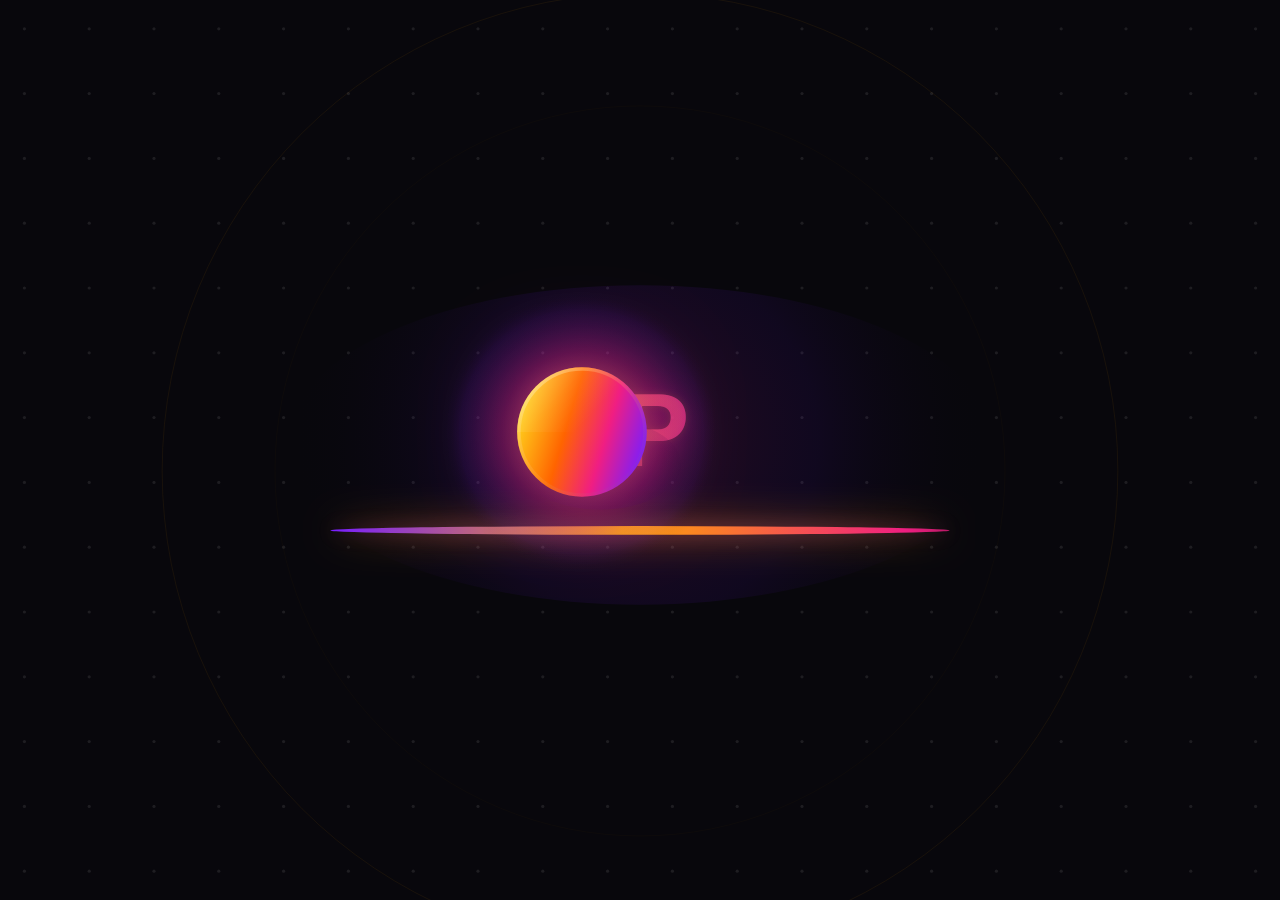
==== commit 19f1628d: "fix: improve premium modal UI and add debug logging - Add detailed console logging to activatePremiu" ====
--- a/index.html
+++ b/index.html
@@ -1056,7 +1056,7 @@
     </div>
     
     <!-- Заголовок -->
-    <div class="mo-title" id="premiumTitle">Полный доступ</div>
+    <div class="mo-title premium-title-inline" id="premiumTitle">Полный доступ</div>
     
     <!-- Плашка статуса -->
     <div class="premium-status" id="premiumStatus">
--- a/assets/css/main.css
+++ b/assets/css/main.css
@@ -3912,12 +3912,10 @@
 .premium-icon {
   width: 64px;
   height: 64px;
-  border-radius: 16px;
-  background: linear-gradient(135deg, #FFD700, #FFA500);
   display: flex;
   align-items: center;
   justify-content: center;
-  margin: 0 auto 20px;
+  margin: 0 auto 12px;
   color: white;
   position: relative;
 }
@@ -3938,6 +3936,11 @@
   50% { opacity: 1; transform: scale(1.1); }
 }
 
+.premium-title-inline {
+  text-align: center;
+  margin-bottom: 24px;
+}
+
 .premium-status {
   display: inline-flex;
   align-items: center;
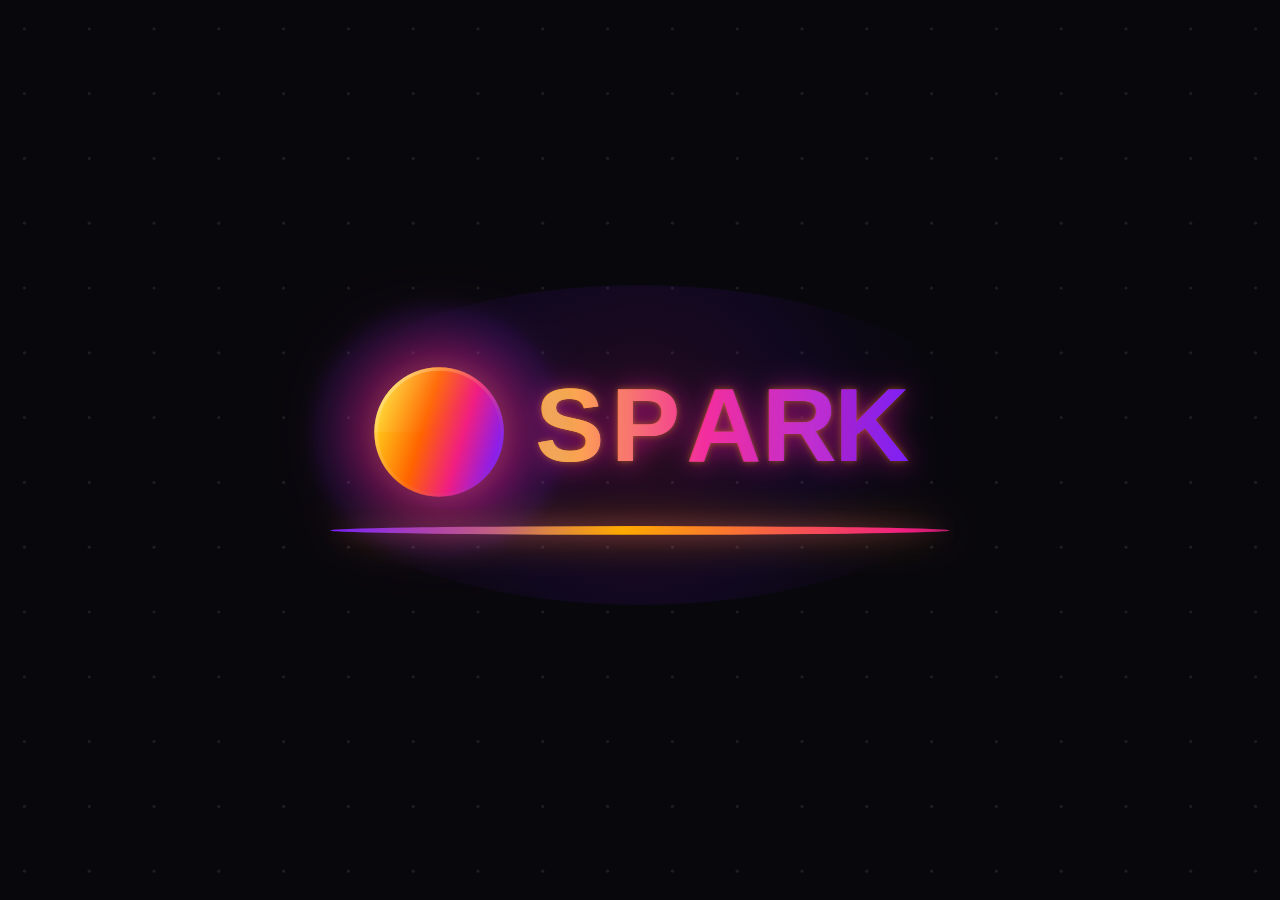
==== commit c21f5f2c: "feat: replace language dropdown with modal dialog - Add language selection modal (moLang) to index.h" ====
--- a/index.html
+++ b/index.html
@@ -1107,6 +1107,33 @@
   </div>
 </div>
 
+<!-- ════ МОДАЛКА ВЫБОРА ЯЗЫКА ════ -->
+<div class="mo" id="moLang" role="dialog" aria-modal="true" aria-labelledby="langTitle">
+  <div class="mo-box">
+    <div class="mo-handle"></div>
+    <button class="mo-close-btn" onclick="closeMo('moLang')" aria-label="Закрыть">
+      <svg width="20" height="20" viewBox="0 0 24 24" fill="none" stroke="currentColor" stroke-width="2" stroke-linecap="round" stroke-linejoin="round"><line x1="18" y1="6" x2="6" y2="18"></line><line x1="6" y1="6" x2="18" y2="18"></line></svg>
+    </button>
+    
+    <!-- Заголовок -->
+    <div class="mo-title" id="langTitle">Выберите язык</div>
+    
+    <!-- Список языков -->
+    <div class="lang-list">
+      <div class="lang-option" onclick="selectLang('en')" id="langOptEn">
+        <span class="lang-flag">🇬🇧</span>
+        <span class="lang-name">English</span>
+        <span class="lang-check" id="langCheckEn">✓</span>
+      </div>
+      <div class="lang-option" onclick="selectLang('ru')" id="langOptRu">
+        <span class="lang-flag">🇷🇺</span>
+        <span class="lang-name">Русский</span>
+        <span class="lang-check" id="langCheckRu">✓</span>
+      </div>
+    </div>
+  </div>
+</div>
+
 <!-- ════ МОДАЛКА ПОДТВЕРЖДЕНИЯ ПОКУПКИ ════ -->
 <div class="mo" id="moPremiumConfirm" role="dialog" aria-modal="true" aria-labelledby="premiumConfirmTitle">
   <div class="mo-box mo-box--premium-confirm">
--- a/assets/css/main.css
+++ b/assets/css/main.css
@@ -1486,7 +1486,7 @@
   color: var(--ac);
   font-weight: 500;
   margin-left: auto;
-  margin-right: 8px;
+  margin-right: 4px;
 }
 .sset > svg:last-child { flex-shrink: 0; margin-left: auto; }
 
@@ -1495,11 +1495,6 @@
 .lang-row svg:first-child { flex-shrink: 0; }
 .lang-row > span:not(.lang-cur) { flex: 0 0 auto; }
 .lang-cur { font-size:13px; font-weight:600; color:var(--ac); line-height:1; margin-left: auto; }
-.lang-dd { display:none; position:absolute; top:calc(100% + 3px); left:0; right:0; background:var(--sf2); border:1px solid rgba(255,255,255,0.08); border-radius:10px; overflow:hidden; z-index:300; box-shadow:0 12px 32px rgba(0,0,0,0.6); }
-.lang-dd.open { display:block; }
-.lang-opt { padding:10px 13px; font-size:13px; cursor:pointer; transition:background 0.12s; display:flex; align-items:center; gap:8px; line-height:1.4; }
-.lang-opt:hover { background:rgba(123,92,250,0.08); }
-.lang-opt.sel   { color:var(--vl2); font-weight:600; }
 
 /* ════════════════════════════════════════════════
    DESKTOP SIDE NAV
@@ -4050,6 +4045,62 @@
   padding: 28px 24px;
 }
 
+/* ════════════════════════════════════════════════
+   LANGUAGE MODAL
+   ════════════════════════════════════════════════ */
+#moLang .mo-box {
+  max-width: 360px;
+  padding: 28px 24px;
+}
+
+.lang-list {
+  display: flex;
+  flex-direction: column;
+  gap: 8px;
+}
+
+.lang-option {
+  display: flex;
+  align-items: center;
+  gap: 12px;
+  padding: 14px 16px;
+  border-radius: 12px;
+  cursor: pointer;
+  transition: background 0.15s;
+  border: 1px solid rgba(255,255,255,0.06);
+}
+
+.lang-option:hover {
+  background: rgba(123,92,250,0.08);
+}
+
+.lang-option.selected {
+  background: rgba(123,92,250,0.12);
+  border-color: rgba(123,92,250,0.3);
+}
+
+.lang-flag {
+  font-size: 22px;
+}
+
+.lang-name {
+  font-size: 15px;
+  font-weight: 500;
+  color: var(--tx);
+  flex: 1;
+}
+
+.lang-check {
+  font-size: 16px;
+  color: var(--vl2);
+  opacity: 0;
+  transition: opacity 0.15s;
+}
+
+.lang-option.selected .lang-check {
+  opacity: 1;
+}
+
 .premium-expiry {
   font-size: 14px;
   color: var(--mu2);
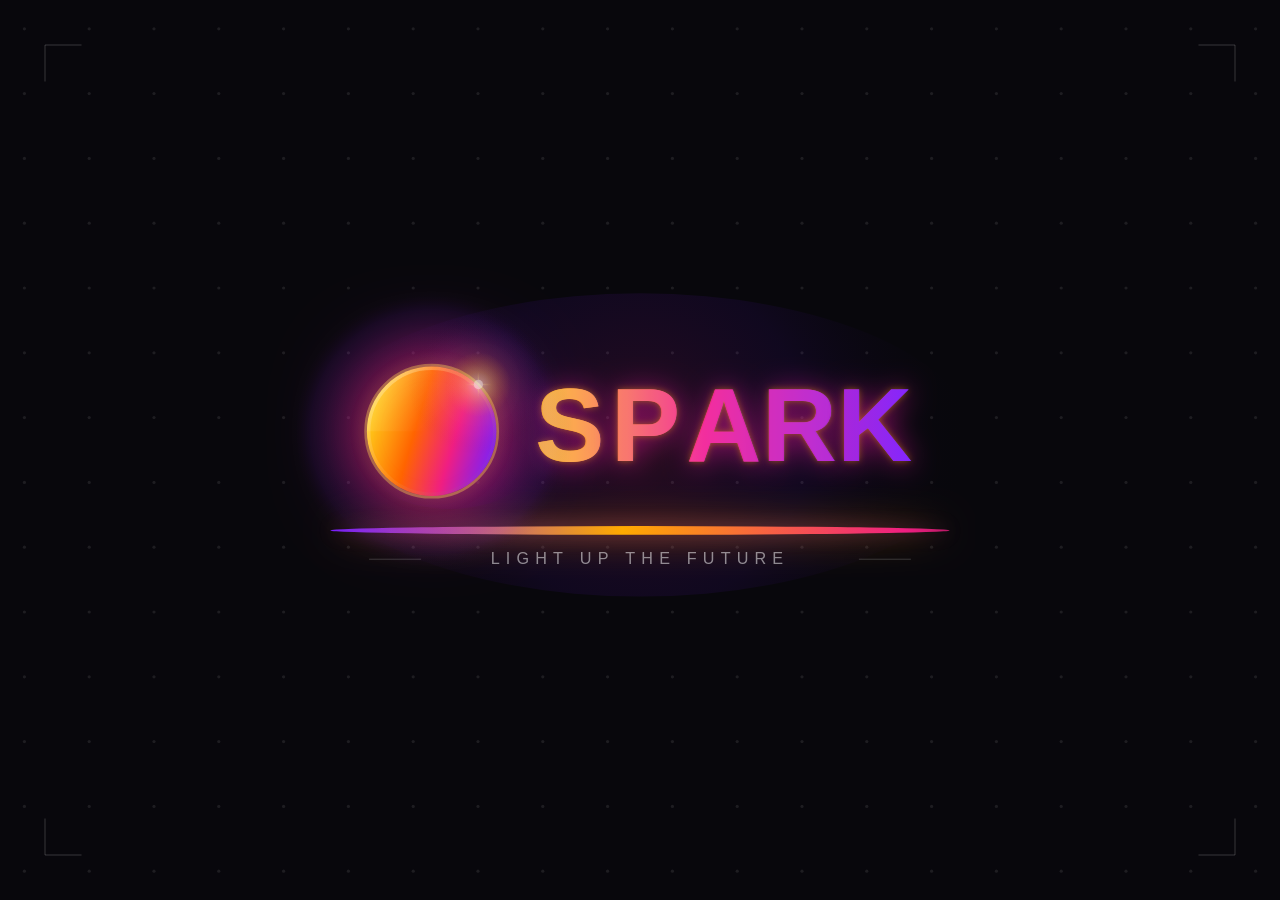
==== commit 8b4585e2: "fix: change language flag from emoji to text (EN/RU)" ====
--- a/index.html
+++ b/index.html
@@ -1121,12 +1121,12 @@
     <!-- Список языков -->
     <div class="lang-list">
       <div class="lang-option" onclick="selectLang('en')" id="langOptEn">
-        <span class="lang-flag">🇬🇧</span>
+        <span class="lang-flag">EN</span>
         <span class="lang-name">English</span>
         <span class="lang-check" id="langCheckEn">✓</span>
       </div>
       <div class="lang-option" onclick="selectLang('ru')" id="langOptRu">
-        <span class="lang-flag">🇷🇺</span>
+        <span class="lang-flag">RU</span>
         <span class="lang-name">Русский</span>
         <span class="lang-check" id="langCheckRu">✓</span>
       </div>
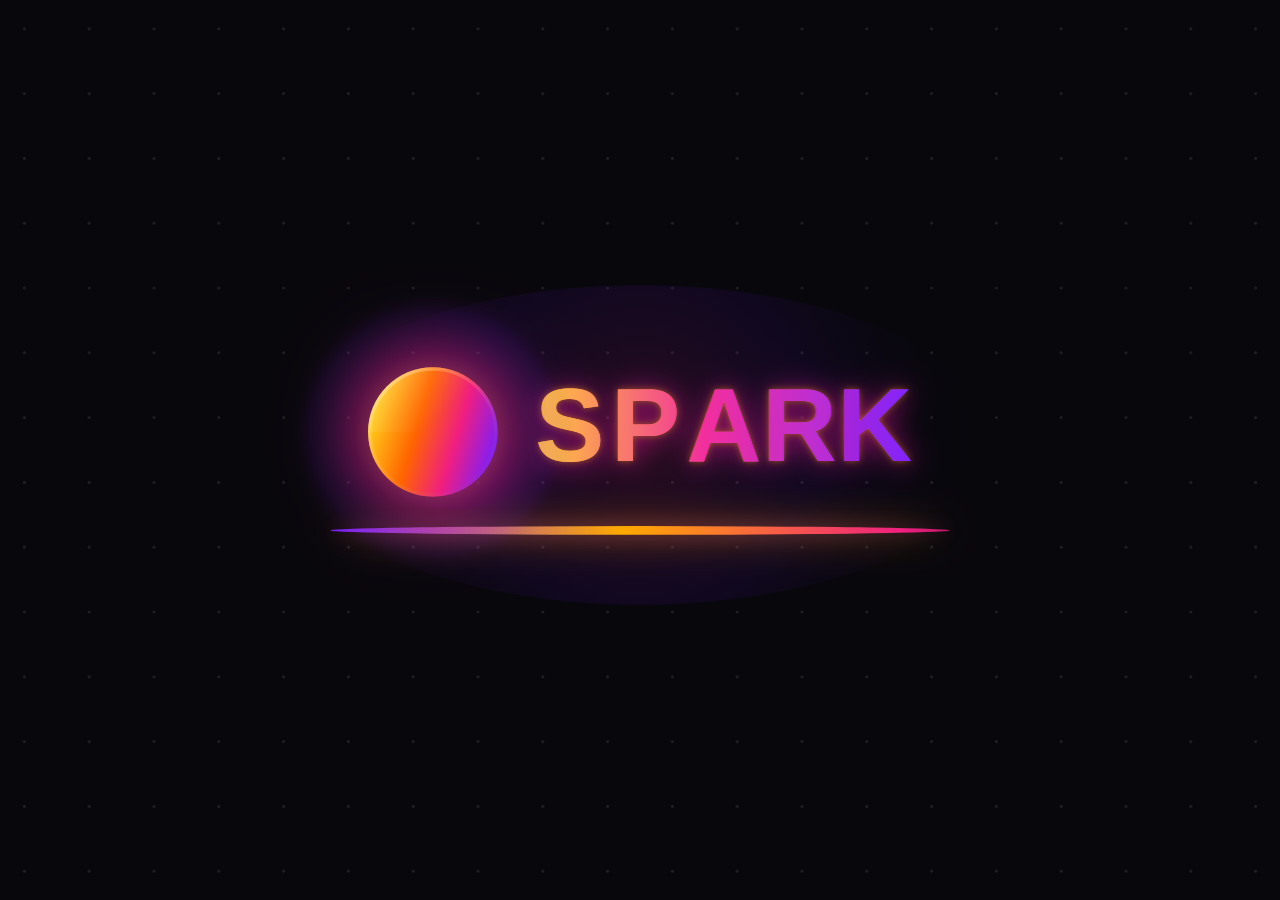
==== commit 066cf6f5: "feat: add font size modal with CSS variable and Supabase sync - Add font size selection modal (moFon" ====
--- a/index.html
+++ b/index.html
@@ -1107,6 +1107,43 @@
   </div>
 </div>
 
+<!-- ════ МОДАЛКА ВЫБОРА РАЗМЕРА ШРИФТА ════ -->
+<div class="mo" id="moFontSize" role="dialog" aria-modal="true" aria-labelledby="fontSizeTitle">
+  <div class="mo-box">
+    <div class="mo-handle"></div>
+    <button class="mo-close-btn" onclick="closeMo('moFontSize')" aria-label="Закрыть">
+      <svg width="20" height="20" viewBox="0 0 24 24" fill="none" stroke="currentColor" stroke-width="2" stroke-linecap="round" stroke-linejoin="round"><line x1="18" y1="6" x2="6" y2="18"></line><line x1="6" y1="6" x2="18" y2="18"></line></svg>
+    </button>
+    
+    <!-- Заголовок -->
+    <div class="mo-title" id="fontSizeTitle">Выберите размер шрифта</div>
+    
+    <!-- Список размеров -->
+    <div class="font-size-list">
+      <div class="font-size-option" onclick="setFontSize('small')" id="fontSizeSmall">
+        <span class="font-size-preview" style="font-size: 12px;">A</span>
+        <span class="font-size-name">Мелкий</span>
+        <span class="font-size-check" id="fontSizeCheckSmall">✓</span>
+      </div>
+      <div class="font-size-option" onclick="setFontSize('normal')" id="fontSizeNormal">
+        <span class="font-size-preview" style="font-size: 14px;">A</span>
+        <span class="font-size-name">Обычный</span>
+        <span class="font-size-check" id="fontSizeCheckNormal">✓</span>
+      </div>
+      <div class="font-size-option" onclick="setFontSize('large')" id="fontSizeLarge">
+        <span class="font-size-preview" style="font-size: 16px;">A</span>
+        <span class="font-size-name">Крупный</span>
+        <span class="font-size-check" id="fontSizeCheckLarge">✓</span>
+      </div>
+      <div class="font-size-option" onclick="setFontSize('xlarge')" id="fontSizeXLarge">
+        <span class="font-size-preview" style="font-size: 18px;">A</span>
+        <span class="font-size-name">Очень крупный</span>
+        <span class="font-size-check" id="fontSizeCheckXLarge">✓</span>
+      </div>
+    </div>
+  </div>
+</div>
+
 <!-- ════ МОДАЛКА ВЫБОРА ЯЗЫКА ════ -->
 <div class="mo" id="moLang" role="dialog" aria-modal="true" aria-labelledby="langTitle">
   <div class="mo-box">
--- a/assets/css/main.css
+++ b/assets/css/main.css
@@ -50,6 +50,7 @@
   --fh: 'Syne', sans-serif;
   --fb: 'DM Sans', sans-serif;
   --ff: 'DM Sans', sans-serif;
+  --base-font-size: 14px;
 }
 
 /* ════ SHARED KEYFRAMES ════ */
@@ -4101,6 +4102,66 @@
   opacity: 1;
 }
 
+/* ════════════════════════════════════════════════
+   FONT SIZE MODAL
+   ════════════════════════════════════════════════ */
+#moFontSize .mo-box {
+  max-width: 360px;
+  padding: 28px 24px;
+}
+
+.font-size-list {
+  display: flex;
+  flex-direction: column;
+  gap: 8px;
+}
+
+.font-size-option {
+  display: flex;
+  align-items: center;
+  gap: 12px;
+  padding: 14px 16px;
+  border-radius: 12px;
+  cursor: pointer;
+  transition: background 0.15s;
+  border: 1px solid rgba(255,255,255,0.06);
+}
+
+.font-size-option:hover {
+  background: rgba(123,92,250,0.08);
+}
+
+.font-size-option.selected {
+  background: rgba(123,92,250,0.12);
+  border-color: rgba(123,92,250,0.3);
+}
+
+.font-size-preview {
+  font-size: 16px;
+  font-weight: 600;
+  color: var(--ac);
+  width: 24px;
+  text-align: center;
+}
+
+.font-size-name {
+  font-size: 15px;
+  font-weight: 500;
+  color: var(--tx);
+  flex: 1;
+}
+
+.font-size-check {
+  font-size: 16px;
+  color: var(--vl2);
+  opacity: 0;
+  transition: opacity 0.15s;
+}
+
+.font-size-option.selected .font-size-check {
+  opacity: 1;
+}
+
 .premium-expiry {
   font-size: 14px;
   color: var(--mu2);
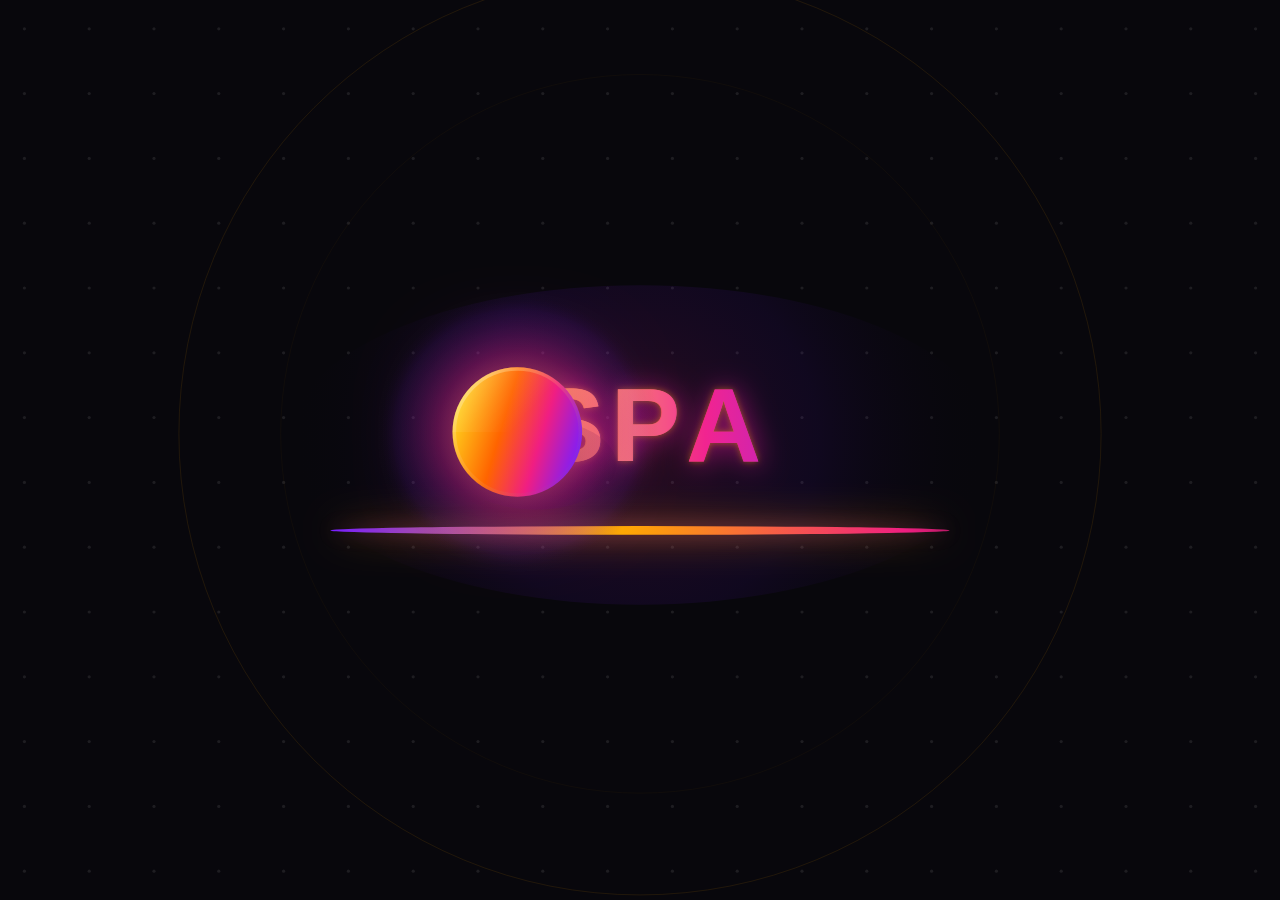
==== commit e3f76f42: "fix: инлайн-стили font-size переведены с px на rem - index.html: статические loading states для лиде" ====
--- a/index.html
+++ b/index.html
@@ -348,20 +348,20 @@
 
       <!-- Main Leaderboard -->
       <div class="stitle">Prophet Leaderboard</div>
-      <div id="leaderListFull"><div style="color:var(--mu);font-size:12px;padding:8px 0">Loading...</div></div>
+      <div id="leaderListFull"><div style="color:var(--mu);font-size:0.86rem;padding:8px 0">Loading...</div></div>
 
       <!-- Leader Categories -->
       <div class="leaders-categories">
         <div class="leader-cat-card">
           <div class="cat-title">Топ по вложениям</div>
           <div class="cat-content" id="topInvestmentsList">
-            <div style="color:var(--mu);font-size:11px;padding:8px 0">Coming soon...</div>
+            <div style="color:var(--mu);font-size:0.79rem;padding:8px 0">Coming soon...</div>
           </div>
         </div>
         <div class="leader-cat-card">
           <div class="cat-title">Топ по точности</div>
           <div class="cat-content" id="topAccuracyList">
-            <div style="color:var(--mu);font-size:11px;padding:8px 0">Coming soon...</div>
+            <div style="color:var(--mu);font-size:0.79rem;padding:8px 0">Coming soon...</div>
           </div>
         </div>
       </div>
@@ -379,7 +379,7 @@
       <div class="rising-stars-card">
         <div class="rising-title">Восходящие звёзды</div>
         <div class="rising-list" id="risingStarsList">
-          <div style="color:var(--mu);font-size:11px;padding:8px 0">Coming soon...</div>
+          <div style="color:var(--mu);font-size:0.79rem;padding:8px 0">Coming soon...</div>
         </div>
       </div>
     </div>
@@ -423,7 +423,7 @@
     <!-- PAGE PANEL: OBSERVATORY -->
     <div class="page-panel" id="page-observatory">
       <div class="stitle">Trending Now</div>
-      <div id="trendListFull"><div style="color:var(--mu);font-size:12px;padding:8px 0">Loading...</div></div>
+      <div id="trendListFull"><div style="color:var(--mu);font-size:0.86rem;padding:8px 0">Loading...</div></div>
       <div class="divider"></div>
       <div class="stitle">Market Observatory</div>
       <div style="position:relative">
@@ -461,7 +461,7 @@
       </div>
       <div class="divider"></div>
       <div class="stitle">Live Activity</div>
-      <div id="liveActivityListFull" style="display:flex;flex-direction:column;gap:7px;font-size:12px;color:var(--mu);line-height:1.55">
+      <div id="liveActivityListFull" style="display:flex;flex-direction:column;gap:7px;font-size:0.86rem;color:var(--mu);line-height:1.55">
         <div style="padding:7px 0;border-bottom:1px solid var(--bd)">Loading activity...</div>
       </div>
     </div>
@@ -474,10 +474,10 @@
 
   <aside class="sidebar">
     <div class="stitle">Prophet Leaderboard</div>
-    <div id="leaderListDesk"><div style="color:var(--mu);font-size:12px;padding:8px 0">Loading...</div></div>
+    <div id="leaderListDesk"><div style="color:var(--mu);font-size:0.86rem;padding:8px 0">Loading...</div></div>
     <div class="divider"></div>
     <div class="stitle">Live Activity</div>
-    <div id="liveActivityList" style="display:flex;flex-direction:column;gap:7px;font-size:12px;color:var(--mu);line-height:1.55">
+    <div id="liveActivityList" style="display:flex;flex-direction:column;gap:7px;font-size:0.86rem;color:var(--mu);line-height:1.55">
       <div id="actRow1" style="padding:7px 0;border-bottom:1px solid var(--bd)"></div>
       <div id="actRow2" style="padding:7px 0;border-bottom:1px solid var(--bd)"></div>
       <div id="actRow3" style="padding:7px 0"></div>
@@ -515,7 +515,7 @@
 <!-- МОБИЛЬНЫЕ ПАНЕЛИ -->
 <div class="mpanel" id="panel-trends">
   <div class="stitle">Trending Now</div>
-  <div id="trendListMob"><div style="color:var(--mu);font-size:12px;padding:8px 0">Loading...</div></div>
+  <div id="trendListMob"><div style="color:var(--mu);font-size:0.86rem;padding:8px 0">Loading...</div></div>
   <div class="divider"></div>
   <div class="stitle" id="obsTitleMob">Market Observatory</div>
   <div style="position:relative">
@@ -554,7 +554,7 @@
 </div>
 <div class="mpanel right" id="panel-leaders">
   <div class="stitle">Leaders</div>
-  <div id="leaderListMob"><div style="color:var(--mu);font-size:12px;padding:8px 0">Loading...</div></div>
+  <div id="leaderListMob"><div style="color:var(--mu);font-size:0.86rem;padding:8px 0">Loading...</div></div>
 </div>
 <div class="mpanel up" id="panel-chats" style="padding:0">
   <div class="chat-container">
--- a/assets/css/main.css
+++ b/assets/css/main.css
@@ -88,7 +88,7 @@
   background: var(--bg);
   color: var(--tx);
   font-family: var(--fb);
-  font-size: 14px;
+  font-size: var(--base-font-size);
   line-height: 1.6;
   overflow-x: hidden;
 }
@@ -180,7 +180,7 @@
 .auth-logo {
   text-align: center;
   font-family: var(--fh);
-  font-size: 28px;
+  font-size: 2rem;
   font-weight: 800;
   letter-spacing: 0.18em;
   background: linear-gradient(90deg, #9B5FFF 0%, #E85AA0 40%, #E8C55A 80%, #9B5FFF 100%);
@@ -193,7 +193,7 @@
 }
 .auth-slug {
   text-align: center;
-  font-size: 11px;
+  font-size: 0.79rem;
   color: rgba(238,240,255,0.3);
   letter-spacing: 0.1em;
   margin-bottom: 28px;
@@ -210,7 +210,7 @@
   background: transparent;
   color: var(--mu2);
   font-family: var(--fh);
-  font-size: 12px;
+  font-size: 0.86rem;
   font-weight: 700;
   letter-spacing: 0.08em;
   text-transform: uppercase;
@@ -223,7 +223,7 @@
 
 .auth-err {
   color: var(--red);
-  font-size: 12px;
+  font-size: 0.86rem;
   min-height: 18px;
   margin-bottom: 10px;
   text-align: center;
@@ -233,7 +233,7 @@
 .af { margin-bottom: 14px; }
 .af label {
   display: block;
-  font-size: 10px;
+  font-size: 0.71rem;
   font-weight: 700;
   color: var(--mu2);
   text-transform: uppercase;
@@ -248,7 +248,7 @@
   padding: 12px 14px;
   color: var(--tx);
   font-family: var(--fb);
-  font-size: 14px;
+  font-size: 1rem;
   outline: none;
   transition: border-color 0.2s ease, box-shadow 0.2s ease, background 0.2s ease;
 }
@@ -262,7 +262,7 @@
   display: flex;
   align-items: center;
   gap: 8px;
-  font-size: 12px;
+  font-size: 0.86rem;
   color: var(--mu2);
   margin-bottom: 20px;
   cursor: pointer;
@@ -277,7 +277,7 @@
   background: var(--g-vl);
   color: #fff;
   font-family: var(--fh);
-  font-size: 14px;
+  font-size: 1rem;
   font-weight: 800;
   letter-spacing: 0.05em;
   cursor: pointer;
@@ -291,9 +291,9 @@
 .auth-btn:disabled { opacity: 0.4; cursor: not-allowed; transform: none; box-shadow: none; }
 
 /* Reg step elements */
-.reg-step-hint  { font-size:12px; color:var(--mu2); text-align:center; margin-bottom:8px; line-height:1.5; }
-.reg-step-email { font-size:13px; font-weight:600; text-align:center; color:var(--ac2); margin-bottom:16px; word-break:break-all; }
-.reg-link-btn   { display:block; width:100%; margin-top:10px; padding:8px; border:none; background:transparent; color:var(--mu2); font-size:12px; cursor:pointer; font-family:var(--fb); transition:color 0.15s; }
+.reg-step-hint  { font-size:0.86rem; color:var(--mu2); text-align:center; margin-bottom:8px; line-height:1.5; }
+.reg-step-email { font-size:0.93rem; font-weight:600; text-align:center; color:var(--ac2); margin-bottom:16px; word-break:break-all; }
+.reg-link-btn   { display:block; width:100%; margin-top:10px; padding:8px; border:none; background:transparent; color:var(--mu2); font-size:0.86rem; cursor:pointer; font-family:var(--fb); transition:color 0.15s; }
 .reg-link-btn:hover { color:var(--tx); }
 
 /* ════════════════════════════════════════════════
@@ -324,10 +324,10 @@
   text-align: center;
   box-shadow: 0 32px 80px rgba(0,0,0,0.85);
 }
-.vm-icon  { font-size: 48px; margin-bottom: 16px; }
-.vm-title { font-family:var(--fh); font-size:20px; font-weight:800; color:var(--ac2); margin-bottom:14px; letter-spacing:-0.01em; }
-.vm-text  { font-size:13px; color:rgba(238,240,255,0.55); line-height:1.75; margin-bottom:26px; }
-.vm-email { display:inline-block; font-weight:600; color:var(--tx); background:rgba(90,232,197,0.1); border:1px solid rgba(90,232,197,0.25); border-radius:6px; padding:2px 10px; font-size:13px; }
+.vm-icon  { font-size:3.43rem; margin-bottom: 16px; }
+.vm-title { font-family:var(--fh); font-size:1.43rem; font-weight:800; color:var(--ac2); margin-bottom:14px; letter-spacing:-0.01em; }
+.vm-text  { font-size:0.93rem; color:rgba(238,240,255,0.55); line-height:1.75; margin-bottom:26px; }
+.vm-email { display:inline-block; font-weight:600; color:var(--tx); background:rgba(90,232,197,0.1); border:1px solid rgba(90,232,197,0.25); border-radius:6px; padding:2px 10px; font-size:0.93rem; }
 
 .vm-btn {
   width: 100%;
@@ -337,7 +337,7 @@
   background: linear-gradient(135deg, var(--ac2), #3AC8A8);
   color: #05060F;
   font-family: var(--fh);
-  font-size: 14px;
+  font-size: 1rem;
   font-weight: 800;
   letter-spacing: 0.04em;
   cursor: pointer;
@@ -349,9 +349,9 @@
 }
 .vm-btn:hover    { transform: translateY(-2px); box-shadow: 0 8px 24px rgba(90,232,197,0.45); }
 .vm-btn:disabled { opacity: 0.45; cursor: not-allowed; transform: none; }
-.vm-resend { font-size:12px; color:var(--mu2); cursor:pointer; transition:color 0.15s; text-decoration:underline; text-underline-offset:3px; }
+.vm-resend { font-size:0.86rem; color:var(--mu2); cursor:pointer; transition:color 0.15s; text-decoration:underline; text-underline-offset:3px; }
 .vm-resend:hover { color: var(--tx); }
-.vm-err { color:var(--red); font-size:12px; min-height:16px; margin-top:10px; }
+.vm-err { color:var(--red); font-size:0.86rem; min-height:16px; margin-top:10px; }
 
 /* ════════════════════════════════════════════════
    HEADER
@@ -389,7 +389,7 @@
 
 .logo {
   font-family: var(--fh);
-  font-size: 20px;
+  font-size: 1.43rem;
   font-weight: 800;
   letter-spacing: 0.14em;
   background: linear-gradient(90deg, #9B5FFF 0%, #E85AA0 35%, #E8C55A 70%, #9B5FFF 100%);
@@ -401,7 +401,7 @@
   line-height: 1;
 }
 .slogan {
-  font-size: 10px;
+  font-size: 0.71rem;
   color: rgba(238,240,255,0.22);
   letter-spacing: 0.06em;
   white-space: nowrap;
@@ -415,30 +415,30 @@
   border: none;
   border-radius: 10px;
   background: rgba(232,197,90,0.06);
-  font-size: 13px;
+  font-size: 0.93rem;
   transition: background 0.2s ease;
   cursor: default;
 }
 .wallet-badge:hover { background: rgba(232,197,90,0.1); }
 .wallet-badge .spk   { font-weight:700; color:var(--ac); font-family:var(--fh); }
-.wallet-badge .wlabel{ color:var(--mu2); font-size:10px; }
+.wallet-badge .wlabel{ color:var(--mu2); font-size:0.71rem; }
 
 .user-block {
   display: flex;
   align-items: center;
   gap: 9px;
-  font-size: 13px;
+  font-size: 0.93rem;
 }
 .uavatar {
   width: 34px; height: 34px;
   border-radius: 50%;
   background: linear-gradient(135deg, var(--vl), var(--ac));
   display: flex; align-items: center; justify-content: center;
-  font-size: 13px; font-weight: 700; color: #fff; flex-shrink: 0;
+  font-size: 0.93rem; font-weight: 700; color: #fff; flex-shrink: 0;
   box-shadow: 0 0 14px rgba(123,92,250,0.38);
 }
 .uname  { font-weight: 600; }
-.ubadge { font-size:10px; color:var(--ac2); border:1px solid rgba(90,232,197,0.3); border-radius:4px; padding:1px 6px; text-transform:uppercase; letter-spacing:0.05em; }
+.ubadge { font-size:0.71rem; color:var(--ac2); border:1px solid rgba(90,232,197,0.3); border-radius:4px; padding:1px 6px; text-transform:uppercase; letter-spacing:0.05em; }
 
 .btn-prof {
   display: flex;
@@ -450,7 +450,7 @@
   background: rgba(255,255,255,0.04);
   color: var(--mu2);
   font-family: var(--fb);
-  font-size: 13px;
+  font-size: 0.93rem;
   cursor: pointer;
   transition: all 0.2s ease;
   white-space: nowrap;
@@ -468,7 +468,7 @@
   background: var(--g-vl);
   color: #fff;
   font-family: var(--fh);
-  font-size: 13px;
+  font-size: 0.93rem;
   font-weight: 700;
   letter-spacing: 0.04em;
   cursor: pointer;
@@ -564,7 +564,7 @@
   background: transparent;
   color: var(--mu);
   font-family: var(--fb);
-  font-size: 11px;
+  font-size: 0.79rem;
   font-weight: 500;
   cursor: pointer;
   transition: all 0.2s ease;
@@ -590,7 +590,7 @@
 .nav-label {
   display: block;
   white-space: nowrap;
-  font-size: 10px;
+  font-size: 0.71rem;
   letter-spacing: 0.01em;
   line-height: 1.2;
 }
@@ -604,7 +604,7 @@
   align-items: center;
   justify-content: center;
   font-family: var(--fb);
-  font-size: 14px;
+  font-size: 1rem;
   font-weight: 600;
   color: #fff;
   margin-top: auto;
@@ -624,7 +624,7 @@
 }
 .page-panel .stitle {
   font-family: var(--fh);
-  font-size: 16px;
+  font-size: 1.14rem;
   font-weight: 700;
   letter-spacing: 0.16em;
   text-transform: uppercase;
@@ -657,7 +657,7 @@
   background: transparent;
   color: var(--mu);
   font-family: var(--fb);
-  font-size: 12px;
+  font-size: 0.86rem;
   font-weight: 500;
   cursor: pointer;
   transition: all 0.2s ease;
@@ -689,7 +689,7 @@
 
 .cat-title {
   font-family: var(--fh);
-  font-size: 13px;
+  font-size: 0.93rem;
   font-weight: 700;
   letter-spacing: 0.08em;
   text-transform: uppercase;
@@ -711,7 +711,7 @@
 
 .progress-title {
   font-family: var(--fh);
-  font-size: 14px;
+  font-size: 1rem;
   font-weight: 700;
   letter-spacing: 0.08em;
   text-transform: uppercase;
@@ -732,14 +732,14 @@
 
 .progress-placeholder-text {
   font-family: var(--fb);
-  font-size: 13px;
+  font-size: 0.93rem;
   font-weight: 500;
   color: var(--mu2);
   margin-bottom: 4px;
 }
 
 .progress-placeholder-sub {
-  font-size: 11px;
+  font-size: 0.79rem;
   color: var(--mu);
 }
 
@@ -753,7 +753,7 @@
 
 .rising-title {
   font-family: var(--fh);
-  font-size: 14px;
+  font-size: 1rem;
   font-weight: 700;
   letter-spacing: 0.08em;
   text-transform: uppercase;
@@ -767,7 +767,7 @@
 
 .stitle {
   font-family: var(--fh);
-  font-size: 10px;
+  font-size: 0.71rem;
   font-weight: 700;
   letter-spacing: 0.16em;
   text-transform: uppercase;
@@ -791,8 +791,8 @@
 .trend-item:hover { background: rgba(123,92,250,0.08); transform: translateX(3px); }
 .t-rank { font-family:var(--fh); font-size:11px; color:var(--mu); width:14px; flex-shrink:0; }
 .t-tag  { font-size:13px; font-weight:500; flex:1; line-height:1.4; }
-.t-cnt  { font-size:11px; color:var(--mu2); }
-.t-hot  { font-size:10px; color:var(--ac); background:rgba(232,197,90,0.1); border-radius:4px; padding:1px 5px; }
+.t-cnt  { font-size:0.79rem; color:var(--mu2); }
+.t-hot  { font-size:0.71rem; color:var(--ac); background:rgba(232,197,90,0.1); border-radius:4px; padding:1px 5px; }
 
 .li {
   display: flex;
@@ -807,15 +807,15 @@
 .li:hover { background: rgba(123,92,250,0.08); transform: translateX(3px); }
 .li-self { background: rgba(123,92,250,0.07); border: 1px solid rgba(123,92,250,0.22); cursor: default; }
 .li-self:hover { background: rgba(123,92,250,0.12); transform: none; }
-.lrank { font-family:var(--fh); font-size:13px; font-weight:800; width:19px; text-align:center; flex-shrink:0; }
+.lrank { font-family:var(--fh); font-size:0.93rem; font-weight:800; width:19px; text-align:center; flex-shrink:0; }
 .lrank.gold   { color:#FFD700; text-shadow:0 0 8px rgba(255,215,0,0.5); }
 .lrank.silver { color:#C0C0C0; text-shadow:0 0 8px rgba(192,192,192,0.4); }
 .lrank.bronze { color:#CD7F32; text-shadow:0 0 8px rgba(205,127,50,0.4); }
-.lav    { width:36px; height:36px; border-radius:50%; display:flex; align-items:center; justify-content:center; font-size:13px; font-weight:700; flex-shrink:0; }
+.lav    { width:36px; height:36px; border-radius:50%; display:flex; align-items:center; justify-content:center; font-size:0.93rem; font-weight:700; flex-shrink:0; }
 .linf   { flex:1; min-width:0; }
-.lname  { font-size:13px; font-weight:600; white-space:nowrap; overflow:hidden; text-overflow:ellipsis; line-height:1.4; }
-.lsub   { font-size:11px; color:var(--mu2); line-height:1.4; }
-.lprofit{ font-family:var(--fh); font-size:14px; font-weight:700; color:var(--ac2); flex-shrink:0; }
+.lname  { font-size:0.93rem; font-weight:600; white-space:nowrap; overflow:hidden; text-overflow:ellipsis; line-height:1.4; }
+.lsub   { font-size:0.79rem; color:var(--mu2); line-height:1.4; }
+.lprofit{ font-family:var(--fh); font-size:1rem; font-weight:700; color:var(--ac2); flex-shrink:0; }
 
 .divider { height:1px; background:rgba(255,255,255,0.05); margin:14px 0; }
 
@@ -848,9 +848,9 @@
   border: 1px solid rgba(123,92,250,0.15);
 }
 .obs-stub-inner { display:flex; flex-direction:column; align-items:center; gap:6px; text-align:center; padding:14px 20px; }
-.obs-stub-icon  { font-size:32px; line-height:1; animation: obsFloat 3s ease-in-out infinite; }
-.obs-stub-title { font-size:14px; font-weight:600; color:var(--tx); letter-spacing:0.02em; }
-.obs-stub-sub   { font-size:10px; color:var(--ac2); letter-spacing:0.1em; text-transform:uppercase; background:rgba(90,232,197,0.1); border:1px solid rgba(90,232,197,0.2); border-radius:20px; padding:2px 10px; }
+.obs-stub-icon  { font-size:2.29rem; line-height:1; animation: obsFloat 3s ease-in-out infinite; }
+.obs-stub-title { font-size:1rem; font-weight:600; color:var(--tx); letter-spacing:0.02em; }
+.obs-stub-sub   { font-size:0.71rem; color:var(--ac2); letter-spacing:0.1em; text-transform:uppercase; background:rgba(90,232,197,0.1); border:1px solid rgba(90,232,197,0.2); border-radius:20px; padding:2px 10px; }
 
 .obs-shell {
   position: relative;
@@ -891,7 +891,7 @@
 .obs-shell.has-focus .obs-system:not(.focused) { opacity:0.36; }
 .obs-system.focused { left:50%; top:50%; bottom:auto; right:auto; transform:translate(-50%,-50%) scale(1.15); z-index:4; opacity:1 !important; }
 .obs-sun { position:absolute; top:50%; left:50%; width:22px; height:22px; transform:translate(-50%,-50%); border-radius:50%; background:linear-gradient(135deg,#E8C55A,#C8A030); box-shadow:0 0 22px rgba(232,197,90,0.5); }
-.obs-system-label { position:absolute; bottom:10px; left:0; right:0; text-align:center; font-size:9px; color:var(--ac); letter-spacing:0.16em; text-transform:uppercase; opacity:0.65; }
+.obs-system-label { position:absolute; bottom:10px; left:0; right:0; text-align:center; font-size:0.64rem; color:var(--ac); letter-spacing:0.16em; text-transform:uppercase; opacity:0.65; }
 .obs-system.focused .obs-system-label { opacity:0.15; }
 .obs-orbit { position:absolute; top:50%; left:50%; border:1px solid rgba(255,255,255,0.07); border-radius:50%; transform:translate(-50%,-50%); animation:obsSpin var(--obs-dur,22s) linear infinite; }
 .obs-orbit.orbit-1 { width:56px; height:56px; --obs-dur:14s; }
@@ -900,8 +900,8 @@
 .obs-planet { position:absolute; width:8px; height:8px; top:50%; left:50%; border-radius:50%; }
 .obs-planet .obs-info { position:absolute; top:-8px; left:12px; background:rgba(5,6,15,0.97); border:1px solid rgba(123,92,250,0.3); border-radius:6px; padding:4px 7px; white-space:nowrap; opacity:0; transform:translateX(8px); transition:opacity 0.25s ease, transform 0.25s ease; }
 .obs-system.focused .obs-info { opacity:1; transform:translateX(0); }
-.obs-n { display:block; font-size:8px; color:var(--mu2); line-height:1.1; text-transform:uppercase; }
-.obs-v { display:block; font-size:10px; color:var(--ac); font-weight:700; line-height:1.2; }
+.obs-n { display:block; font-size:0.57rem; color:var(--mu2); line-height:1.1; text-transform:uppercase; }
+.obs-v { display:block; font-size:0.71rem; color:var(--ac); font-weight:700; line-height:1.2; }
 .obs-orbit.orbit-1 .p-45  { transform:rotate(45deg)  translate(28px) rotate(-45deg); }
 .obs-orbit.orbit-1 .p-90  { transform:rotate(90deg)  translate(28px) rotate(-90deg); }
 .obs-orbit.orbit-1 .p-220 { transform:rotate(220deg) translate(28px) rotate(-220deg); }
@@ -951,7 +951,7 @@
   padding: 9px 12px 9px 34px;
   color: var(--tx);
   font-family: var(--fb);
-  font-size: 13px;
+  font-size: 0.93rem;
   outline: none;
   transition: border-color 0.2s ease, box-shadow 0.2s ease, background 0.2s ease;
   line-height: 1.4;
@@ -978,7 +978,7 @@
   background: transparent;
   color: var(--mu2);
   font-family: var(--fb);
-  font-size: 12px;
+  font-size: 0.86rem;
   cursor: pointer;
   transition: all 0.18s ease;
   white-space: nowrap;
@@ -996,7 +996,7 @@
   border: 1px solid rgba(255,255,255,0.07);
   background: transparent;
   color: var(--mu2);
-  font-size: 11px;
+  font-size: 0.79rem;
   cursor: pointer;
   transition: all 0.18s ease;
   line-height: 1.4;
@@ -1066,17 +1066,17 @@
 
 /* Card header */
 .ch { display:flex; align-items:center; gap:10px; margin-bottom:13px; }
-.cav { width:36px; height:36px; border-radius:50%; display:flex; align-items:center; justify-content:center; font-size:13px; font-weight:700; flex-shrink:0; box-shadow:0 0 10px rgba(123,92,250,0.2); }
+.cav { width:36px; height:36px; border-radius:50%; display:flex; align-items:center; justify-content:center; font-size:0.93rem; font-weight:700; flex-shrink:0; box-shadow:0 0 10px rgba(123,92,250,0.2); }
 .cm  { flex:1; }
-.cu  { font-size:13px; font-weight:600; line-height:1.4; }
-.ct  { font-size:11px; color:var(--mu2); line-height:1.4; }
+.cu  { font-size:0.93rem; font-weight:600; line-height:1.4; }
+.ct  { font-size:0.79rem; color:var(--mu2); line-height:1.4; }
 .cmen{ width:28px; height:28px; display:flex; align-items:center; justify-content:center; border-radius:7px; color:var(--mu); cursor:pointer; transition:background 0.15s, color 0.15s; }
 .cmen:hover { background:rgba(255,255,255,0.07); color:var(--tx); }
 .cmen.cmen--reported { color: var(--red) !important; opacity: 0.8; }
 .cmen.cmen--reported:hover { background: rgba(232,90,122,0.1) !important; color: var(--red) !important; }
 
-.ctitle { font-family:var(--fh); font-size:17px; font-weight:700; line-height:1.3; margin-bottom:7px; letter-spacing:-0.01em; word-wrap:break-word; overflow-wrap:break-word; word-break:break-word; }
-.cbody  { font-size:13px; color:rgba(155,160,195,0.85); line-height:1.7; margin-bottom:15px; }
+.ctitle { font-family:var(--fh); font-size:1.21rem; font-weight:700; line-height:1.3; margin-bottom:7px; letter-spacing:-0.01em; word-wrap:break-word; overflow-wrap:break-word; word-break:break-word; }
+.cbody  { font-size:0.93rem; color:rgba(155,160,195,0.85); line-height:1.7; margin-bottom:15px; }
 
 /* Action buttons row */
 .cact { display:flex; gap:8px; }
@@ -1090,7 +1090,7 @@
   background: var(--g-vl);
   color: #fff;
   font-family: var(--fh);
-  font-size: 13px;
+  font-size: 0.93rem;
   font-weight: 700;
   cursor: pointer;
   letter-spacing: 0.03em;
@@ -1112,7 +1112,7 @@
   background: rgba(232,197,90,0.07);
   color: var(--ac);
   font-family: var(--fh);
-  font-size: 13px;
+  font-size: 0.93rem;
   font-weight: 700;
   cursor: pointer;
   letter-spacing: 0.03em;
@@ -1133,7 +1133,7 @@
   border: 1px solid rgba(232,160,40,0.3);
   background: transparent;
   color: rgba(232,160,40,0.75);
-  font-size: 13px;
+  font-size: 0.93rem;
   cursor: pointer;
   flex-shrink: 0;
   transition: background 0.18s ease, transform 0.22s var(--ease-spring);
@@ -1172,7 +1172,7 @@
   background: none;
   border: none;
   color: var(--tx);
-  font-size: 13px;
+  font-size: 0.93rem;
   font-family: var(--ff);
   cursor: pointer;
   text-align: left;
@@ -1190,7 +1190,7 @@
   border: 1px solid rgba(155, 95, 255, 0.25);
   background: transparent;
   color: var(--mu);
-  font-size: 13px;
+  font-size: 0.93rem;
   flex-shrink: 0;
   cursor: pointer;
   transition: background 0.18s ease, color 0.18s ease, transform 0.22s var(--ease-spring);
@@ -1201,7 +1201,7 @@
 /* Share modal */
 .share-modal-title {
   font-family: var(--fh);
-  font-size: 16px;
+  font-size: 1.14rem;
   font-weight: 700;
   color: var(--tx);
   margin: 0 0 20px;
@@ -1230,7 +1230,7 @@
   z-index: 1;
 }
 .share-card-logo {
-  font-size: 11px;
+  font-size: 0.79rem;
   font-weight: 700;
   letter-spacing: 0.08em;
   color: var(--pr);
@@ -1242,7 +1242,7 @@
 .share-card-content { flex: 1; min-width: 0; }
 .share-card-title {
   font-family: var(--fh);
-  font-size: 15px;
+  font-size: 1.07rem;
   font-weight: 700;
   color: var(--tx);
   line-height: 1.3;
@@ -1252,7 +1252,7 @@
   text-overflow: ellipsis;
 }
 .share-card-body {
-  font-size: 12px;
+  font-size: 0.86rem;
   color: rgba(155,160,195,0.8);
   line-height: 1.5;
   margin-bottom: 8px;
@@ -1262,7 +1262,7 @@
   overflow: hidden;
 }
 .share-card-author {
-  font-size: 11px;
+  font-size: 0.79rem;
   color: var(--pr);
   opacity: 0.85;
 }
@@ -1288,7 +1288,7 @@
   border: 1px solid rgba(255,255,255,0.1);
   border-radius: 10px;
   color: var(--mu);
-  font-size: 12px;
+  font-size: 0.86rem;
   font-family: var(--ff);
   outline: none;
   white-space: nowrap;
@@ -1301,7 +1301,7 @@
   border: none;
   background: var(--pr);
   color: #fff;
-  font-size: 13px;
+  font-size: 0.93rem;
   font-weight: 600;
   font-family: var(--ff);
   cursor: pointer;
@@ -1313,7 +1313,7 @@
 
 /* Report confirm modal */
 .rcm-text {
-  font-size: 13px;
+  font-size: 0.93rem;
   color: rgba(155,160,195,0.85);
   line-height: 1.65;
   margin-bottom: 22px;
@@ -1325,7 +1325,7 @@
   border-radius: 10px;
   border: none;
   font-family: var(--fh);
-  font-size: 14px;
+  font-size: 1rem;
   font-weight: 700;
   cursor: pointer;
   transition: opacity 0.15s ease, transform 0.15s ease, background 0.15s ease;
@@ -1394,7 +1394,7 @@
   border-radius: 20px;
   border: 1px solid rgba(255,255,255,0.07);
   background: rgba(255,255,255,0.04);
-  font-size: 13px;
+  font-size: 0.93rem;
   cursor: pointer;
   user-select: none;
   line-height: 1;
@@ -1421,12 +1421,12 @@
   width:72px; height:72px; border-radius:50%;
   background:linear-gradient(135deg,var(--vl),var(--ac));
   display:flex; align-items:center; justify-content:center;
-  font-family:var(--fh); font-size:28px; font-weight:800; color:#fff;
+  font-family:var(--fh); font-size:2rem; font-weight:800; color:#fff;
   margin-bottom:12px;
   box-shadow:0 0 28px rgba(123,92,250,0.42);
 }
-.pname  { font-family:var(--fh); font-size:17px; font-weight:700; margin-bottom:4px; line-height:1.3; overflow-wrap:anywhere; word-break:break-word; max-width:260px; }
-.pbadge { font-size:10px; color:var(--ac2); border:1px solid rgba(90,232,197,0.3); border-radius:4px; padding:2px 7px; text-transform:uppercase; letter-spacing:0.05em; }
+.pname  { font-family:var(--fh); font-size:1.21rem; font-weight:700; margin-bottom:4px; line-height:1.3; overflow-wrap:anywhere; word-break:break-word; max-width:260px; }
+.pbadge { font-size:0.71rem; color:var(--ac2); border:1px solid rgba(90,232,197,0.3); border-radius:4px; padding:2px 7px; text-transform:uppercase; letter-spacing:0.05em; }
 
 .wcrd {
   display:flex; align-items:center; justify-content:space-between;
@@ -1436,9 +1436,9 @@
   border:1px solid transparent;
   border-radius:14px; padding:16px; margin-bottom:12px;
 }
-.wamt { font-family:var(--fh); font-size:22px; font-weight:800; color:var(--ac); line-height:1.2; }
-.wamt small { font-size:13px; }
-.wsub { font-size:11px; color:var(--mu2); margin-top:2px; line-height:1.4; }
+.wamt { font-family:var(--fh); font-size:1.57rem; font-weight:800; color:var(--ac); line-height:1.2; }
+.wamt small { font-size:0.93rem; }
+.wsub { font-size:0.79rem; color:var(--mu2); margin-top:2px; line-height:1.4; }
 
 /* Daily Streak */
 .streak-container {
@@ -1452,7 +1452,7 @@
   border-radius: 10px;
 }
 .streak-label {
-  font-size: 12px;
+  font-size: 0.86rem;
   font-weight: 600;
   color: var(--vl2);
 }
@@ -1483,7 +1483,7 @@
 .sset svg:first-child { flex-shrink: 0; }
 .sset > span:not(.sset-status) { flex: 0 0 auto; }
 .sset-status {
-  font-size: 11px;
+  font-size: 0.79rem;
   color: var(--ac);
   font-weight: 500;
   margin-left: auto;
@@ -1532,7 +1532,7 @@
   background: transparent;
   color: var(--mu);
   font-family: var(--fb);
-  font-size: 11px;
+  font-size: 0.79rem;
   font-weight: 600;
   cursor: pointer;
   transition: all 0.3s cubic-bezier(0.34, 1.56, 0.64, 1);
@@ -1551,7 +1551,7 @@
   opacity: 0;
   white-space: nowrap;
   transition: all 0.3s cubic-bezier(0.34, 1.56, 0.64, 1);
-  font-size: 10px;
+  font-size: 0.71rem;
   transform: translateY(4px);
 }
 .desk-nav-tab.active .desk-nav-label {
@@ -1599,7 +1599,7 @@
   background: transparent;
   color: var(--mu);
   font-family: var(--fb);
-  font-size: 13px;
+  font-size: 0.93rem;
   font-weight: 600;
   cursor: pointer;
   transition: all 0.4s cubic-bezier(0.34, 1.56, 0.64, 1);
@@ -1657,7 +1657,7 @@
 }
 .page-title {
   font-family: var(--fh);
-  font-size: 32px;
+  font-size: 2.29rem;
   font-weight: 800;
   margin-bottom: 24px;
   letter-spacing: -0.02em;
@@ -1689,22 +1689,22 @@
    ════════════════════════════════════════════════ */
 .chat-hub { display:flex; flex-direction:column; height:100%; padding:0; }
 .chat-tabs { display:flex; border-bottom:1px solid rgba(255,255,255,0.06); padding:0 16px; flex-shrink:0; background:rgba(5,6,15,0.7); backdrop-filter:blur(8px); position:sticky; top:0; z-index:2; }
-.chat-tab-btn { flex:1; padding:13px 8px; border:none; background:transparent; color:var(--mu2); font-family:var(--fh); font-size:11px; font-weight:700; letter-spacing:0.08em; text-transform:uppercase; cursor:pointer; transition:color 0.2s; border-bottom:2px solid transparent; margin-bottom:-1px; }
+.chat-tab-btn { flex:1; padding:13px 8px; border:none; background:transparent; color:var(--mu2); font-family:var(--fh); font-size:0.79rem; font-weight:700; letter-spacing:0.08em; text-transform:uppercase; cursor:pointer; transition:color 0.2s; border-bottom:2px solid transparent; margin-bottom:-1px; }
 .chat-tab-btn.active { color:var(--ac); border-bottom-color:var(--ac); }
 .chat-section { display:none; flex-direction:column; gap:1px; padding:8px 0; }
 .chat-section.active { display:flex; }
 .chat-row { display:flex; align-items:center; gap:12px; padding:12px 16px; cursor:pointer; transition:background 0.15s; border-radius:10px; }
 .chat-row:hover { background:rgba(123,92,250,0.07); }
-.chat-av { width:44px; height:44px; border-radius:50%; display:flex; align-items:center; justify-content:center; font-weight:700; font-size:14px; flex-shrink:0; position:relative; }
+.chat-av { width:44px; height:44px; border-radius:50%; display:flex; align-items:center; justify-content:center; font-weight:700; font-size:1rem; flex-shrink:0; position:relative; }
 .chat-av::after { content:''; position:absolute; bottom:1px; right:1px; width:9px; height:9px; border-radius:50%; background:var(--ac2); border:2px solid var(--bg); }
 .chat-av.offline::after { background:var(--mu); }
 .chat-info { flex:1; min-width:0; }
-.chat-name    { font-size:13px; font-weight:600; line-height:1.3; }
-.chat-preview { font-size:11px; color:var(--mu2); white-space:nowrap; overflow:hidden; text-overflow:ellipsis; line-height:1.4; margin-top:1px; }
+.chat-name    { font-size:0.93rem; font-weight:600; line-height:1.3; }
+.chat-preview { font-size:0.79rem; color:var(--mu2); white-space:nowrap; overflow:hidden; text-overflow:ellipsis; line-height:1.4; margin-top:1px; }
 .chat-meta { display:flex; flex-direction:column; align-items:flex-end; gap:4px; flex-shrink:0; }
-.chat-time   { font-size:10px; color:var(--mu); }
-.chat-unread { min-width:18px; height:18px; border-radius:9px; background:var(--vl); color:#fff; font-size:10px; font-weight:700; font-family:var(--fh); display:flex; align-items:center; justify-content:center; padding:0 5px; }
-.chat-topic-tag { font-size:10px; color:var(--ac2); background:rgba(90,232,197,0.1); border-radius:4px; padding:1px 6px; font-family:var(--fh); font-weight:600; letter-spacing:0.04em; display:inline-block; margin-top:2px; }
+.chat-time   { font-size:0.71rem; color:var(--mu); }
+.chat-unread { min-width:18px; height:18px; border-radius:9px; background:var(--vl); color:#fff; font-size:0.71rem; font-weight:700; font-family:var(--fh); display:flex; align-items:center; justify-content:center; padding:0 5px; }
+.chat-topic-tag { font-size:0.71rem; color:var(--ac2); background:rgba(90,232,197,0.1); border-radius:4px; padding:1px 6px; font-family:var(--fh); font-weight:600; letter-spacing:0.04em; display:inline-block; margin-top:2px; }
 
 /* ════════════════════════════════════════════════
    MODALS (bottom sheets on mobile, centred on desktop)
@@ -1746,7 +1746,7 @@
 @media (min-width:520px) { .mo.open .mo-box { transform:scale(1); } }
 
 .mo-handle { width:38px; height:4px; border-radius:2px; background:rgba(255,255,255,0.15); margin:0 auto 20px; }
-.mo-title  { font-family:var(--fh); font-size:18px; font-weight:800; margin-bottom:18px; letter-spacing:-0.01em; }
+.mo-title  { font-family:var(--fh); font-size:1.29rem; font-weight:800; margin-bottom:18px; letter-spacing:-0.01em; }
 
 .mf { margin-bottom:14px; }
 .mf label { display:block; font-size:10px; font-weight:700; color:var(--mu2); text-transform:uppercase; letter-spacing:0.1em; margin-bottom:5px; }
@@ -1775,7 +1775,7 @@
   border-radius: 12px;
   border: none;
   font-family: var(--fh);
-  font-size: 14px;
+  font-size: 1rem;
   font-weight: 700;
   letter-spacing: 0.04em;
   cursor: pointer;
@@ -1826,7 +1826,7 @@
   transform: translateX(-50%) translateY(14px);
   padding: 10px 22px;
   border-radius: 28px;
-  font-size: 13px;
+  font-size: 0.93rem;
   font-family: var(--fh);
   font-weight: 700;
   color: #fff;
@@ -2033,7 +2033,7 @@
    V3 — PROFILE BIO
    ════════════════════════════════════════════════ */
 .pbio {
-  font-size: 12px;
+  font-size: 0.86rem;
   color: var(--mu2);
   text-align: center;
   line-height: 1.6;
@@ -2059,7 +2059,7 @@
   background: transparent;
   color: var(--mu2);
   font-family: var(--fb);
-  font-size: 13px;
+  font-size: 0.93rem;
   cursor: pointer;
   border-radius: 9px;
   transition: background 0.15s, color 0.15s;
@@ -2101,7 +2101,7 @@
   background: transparent;
   color: var(--mu2);
   font-family: var(--fb);
-  font-size: 13px;
+  font-size: 0.93rem;
   cursor: pointer;
   border-radius: 9px;
   transition: background 0.15s, color 0.15s;
@@ -2188,7 +2188,7 @@
   justify-content: center;
   gap: 6px;
   margin-top: 8px;
-  font-size: 11px;
+  font-size: 0.79rem;
   font-weight: 600;
   letter-spacing: 0.02em;
   color: var(--mu2);
@@ -2224,7 +2224,7 @@
   background: transparent;
   color: var(--mu2);
   font-family: var(--fb);
-  font-size: 13px;
+  font-size: 0.93rem;
   cursor: pointer;
   border-radius: 9px;
   transition: background 0.15s, color 0.15s;
@@ -2265,7 +2265,7 @@
   align-items: center;
   justify-content: center;
   font-family: var(--fh);
-  font-size: 20px;
+  font-size: 1.43rem;
   font-weight: 800;
   color: #fff;
   box-shadow: 0 0 18px rgba(123,92,250,0.35);
@@ -2273,7 +2273,7 @@
 }
 .pedit-av-right { flex: 1; }
 .pedit-sublabel {
-  font-size: 10px;
+  font-size: 0.71rem;
   color: var(--mu);
   text-transform: uppercase;
   letter-spacing: 0.1em;
@@ -2309,7 +2309,7 @@
   display: flex;
   align-items: center;
   justify-content: center;
-  font-size: 32px;
+  font-size: 2.29rem;
   font-weight: 700;
   color: #fff;
   box-shadow: 0 0 20px rgba(123,92,250,0.4);
@@ -2328,7 +2328,7 @@
   border-radius: 50%;
   background: rgba(255,255,255,0.05);
   border: 2px solid transparent;
-  font-size: 20px;
+  font-size: 1.43rem;
   display: flex;
   align-items: center;
   justify-content: center;
@@ -2353,7 +2353,7 @@
   border: 1px dashed rgba(255,255,255,0.2);
   border-radius: 8px;
   color: var(--mu2);
-  font-size: 12px;
+  font-size: 0.86rem;
   font-weight: 500;
   cursor: pointer;
   transition: all 0.2s ease;
@@ -2376,7 +2376,7 @@
   display: flex;
   align-items: center;
   justify-content: center;
-  font-size: 14px;
+  font-size: 1rem;
   font-weight: 700;
   color: #fff;
   box-shadow: 0 0 12px rgba(123,92,250,0.3);
@@ -2424,7 +2424,7 @@
   background: rgba(255, 255, 255, 0.05);
   border: none;
   color: var(--mu2);
-  font-size: 18px;
+  font-size: 1.29rem;
   cursor: pointer;
   display: flex;
   align-items: center;
@@ -2436,7 +2436,7 @@
   color: var(--tx);
 }
 .profile-edit-modal-header {
-  font-size: 18px;
+  font-size: 1.29rem;
   font-weight: 700;
   color: var(--tx);
   margin-bottom: 20px;
@@ -2448,20 +2448,20 @@
   display: flex;
   align-items: center;
   gap: 6px;
-  font-size: 10px;
+  font-size: 0.71rem;
   font-weight: 700;
   color: var(--mu2);
   text-transform: uppercase;
   letter-spacing: 0.1em;
   margin-bottom: 5px;
 }
-.pedit-char-count { font-size: 10px; color: var(--mu); margin-left: auto; font-weight: 400; }
+.pedit-char-count { font-size: 0.71rem; color: var(--mu); margin-left: auto; font-weight: 400; }
 
 .pedit-input-wrap { position: relative; display: flex; align-items: center; }
 .pedit-at {
   position: absolute;
   left: 11px;
-  font-size: 14px;
+  font-size: 1rem;
   color: var(--mu2);
   pointer-events: none;
 }
@@ -2474,7 +2474,7 @@
   padding: 10px 12px 10px 24px;
   color: var(--tx);
   font-family: var(--fb);
-  font-size: 13px;
+  font-size: 0.93rem;
   outline: none;
   transition: border-color 0.2s, box-shadow 0.2s;
   resize: none;
@@ -2487,7 +2487,7 @@
 }
 
 .pedit-hint {
-  font-size: 11px;
+  font-size: 0.79rem;
   min-height: 14px;
   margin-top: 3px;
   line-height: 1.3;
@@ -2501,7 +2501,7 @@
   background: var(--g-vl, linear-gradient(135deg,#7B5CFA,#5A3FD0));
   color: #fff;
   font-family: var(--fh);
-  font-size: 13px;
+  font-size: 0.93rem;
   font-weight: 700;
   cursor: pointer;
   position: relative;
@@ -2514,7 +2514,7 @@
 .pedit-save-btn:disabled { opacity: 0.45; cursor: not-allowed; transform: none; }
 
 .pedit-status {
-  font-size: 11px;
+  font-size: 0.79rem;
   min-height: 14px;
   text-align: center;
   margin-top: 6px;
@@ -2542,7 +2542,7 @@
 }
 .ts-title {
   font-family: var(--fh);
-  font-size: 17px;
+  font-size: 1.21rem;
   font-weight: 800;
   letter-spacing: -0.01em;
 }
@@ -2554,7 +2554,7 @@
   color: var(--mu2);
   cursor: pointer;
   display: flex; align-items: center; justify-content: center;
-  font-size: 14px;
+  font-size: 1rem;
   transition: background 0.15s, color 0.15s;
 }
 .ts-close:hover { background: rgba(255,255,255,0.1); color: var(--tx); }
@@ -2590,8 +2590,8 @@
 }
 .ts-preset-card:hover    { transform: translateY(-2px); }
 .ts-preset-card.active   { border: 2px solid var(--p-vl, #7B5CFA); background:rgba(var(--vl-rgb,123,92,250),0.08); }
-.ts-preset-icon { font-size: 20px; line-height: 1; }
-.ts-preset-name { font-size: 10px; font-weight: 600; color: var(--mu2); text-transform: uppercase; letter-spacing: 0.06em; }
+.ts-preset-icon { font-size: 1.43rem; line-height: 1; }
+.ts-preset-name { font-size: 0.71rem; font-weight: 600; color: var(--mu2); text-transform: uppercase; letter-spacing: 0.06em; }
 
 /* Colour pickers */
 .ts-pickers { display: flex; flex-direction: column; gap: 10px; }
@@ -2606,8 +2606,8 @@
   gap: 10px;
 }
 .ts-picker-info { flex: 1; }
-.ts-picker-label { font-size: 13px; font-weight: 500; line-height: 1.3; }
-.ts-picker-tip   { font-size: 10px; color: var(--mu2); line-height: 1.3; margin-top: 2px; }
+.ts-picker-label { font-size: 0.93rem; font-weight: 500; line-height: 1.3; }
+.ts-picker-tip   { font-size: 0.71rem; color: var(--mu2); line-height: 1.3; margin-top: 2px; }
 .ts-picker-right {
   display: flex;
   align-items: center;
@@ -2647,7 +2647,7 @@
   background: transparent;
   color: var(--mu2);
   font-family: var(--fh);
-  font-size: 13px;
+  font-size: 0.93rem;
   font-weight: 600;
   cursor: pointer;
   transition: all 0.18s;
@@ -2684,26 +2684,26 @@
 @media (max-width: 768px) {
   /* SPK pill on mobile (inside wallet-badge) */
   .wallet-badge .spk {
-    font-size: 14px;
+    font-size: 1rem;
   }
 
   /* Bigger touch targets for action buttons */
   .binv, .bcontact {
     padding: 13px;
-    font-size: 14px;
+    font-size: 1rem;
   }
 
   /* Full-width theme studio preset grid → 2 cols */
   .ts-preset-grid { grid-template-columns: repeat(4, 1fr); }
 
   /* Profile edit on mobile */
-  .pedit-toggle { font-size: 14px; }
+  .pedit-toggle { font-size: 1rem; }
 
   /* Mobile leaderboard glow items */
   .li { border-radius: 12px; }
 
   /* Fbar search bigger on mobile */
-  .srch-in { font-size: 14px; padding-top: 11px; padding-bottom: 11px; }
+  .srch-in { font-size: 1rem; padding-top: 11px; padding-bottom: 11px; }
 
   /* Hide header on sub-panels on mobile screen sizes */
   header.hide-on-mobile {
@@ -2748,8 +2748,8 @@
 @media (max-width: 400px) {
   .ts-preset-grid { grid-template-columns: repeat(4, 1fr); gap: 5px; }
   .ts-preset-card { padding: 9px 4px; }
-  .ts-preset-icon { font-size: 16px; }
-  .ts-preset-name { font-size: 9px; }
+  .ts-preset-icon { font-size: 1.14rem; }
+  .ts-preset-name { font-size: 0.64rem; }
 }
 
 /* ═══════════════════════════════════════════════════════
@@ -2865,7 +2865,7 @@
   border: none;
   cursor: pointer;
   color: var(--tx);
-  font-size: 13px;
+  font-size: 0.93rem;
   font-weight: 600;
   font-family: var(--fb);
   padding: 7px 10px;
@@ -2955,7 +2955,7 @@
 }
 
 .ach-icon {
-  font-size: 22px;
+  font-size: 1.57rem;
   line-height: 1;
   flex-shrink: 0;
   margin-top: 2px;
@@ -2968,7 +2968,7 @@
 
 .ach-title {
   font-family: var(--fh);
-  font-size: 13px;
+  font-size: 0.93rem;
   font-weight: 700;
   color: var(--tx);
   margin-bottom: 2px;
@@ -2976,7 +2976,7 @@
 }
 
 .ach-desc {
-  font-size: 11px;
+  font-size: 0.79rem;
   color: var(--mu2);
   line-height: 1.45;
 }
@@ -2984,7 +2984,7 @@
 .ach-reward {
   flex-shrink: 0;
   font-family: var(--fh);
-  font-size: 12px;
+  font-size: 0.86rem;
   font-weight: 800;
   color: var(--ac);
   border: 1px solid rgba(232,197,90,0.28);
@@ -2995,7 +2995,7 @@
   letter-spacing: 0.01em;
 }
 .ach-spk-lbl {
-  font-size: 10px;
+  font-size: 0.71rem;
   font-weight: 600;
   opacity: 0.8;
   margin-left: 1px;
@@ -3017,7 +3017,7 @@
   min-width: 4px;
 }
 .ach-progress-label {
-  font-size: 10px;
+  font-size: 0.71rem;
   color: var(--mu2);
   text-align: right;
   margin-bottom: 8px;
@@ -3038,7 +3038,7 @@
   border-radius: 10px;
   border: none;
   font-family: var(--fb);
-  font-size: 12px;
+  font-size: 0.86rem;
   font-weight: 700;
   cursor: pointer;
   transition: transform 0.18s cubic-bezier(0.34,1.56,0.64,1), box-shadow 0.18s ease, opacity 0.15s;
@@ -3087,7 +3087,7 @@
   background: transparent;
   border: none;
   cursor: pointer;
-  font-size: 12px;
+  font-size: 0.86rem;
   font-weight: 600;
   font-family: var(--fb);
   color: var(--ac2);
@@ -3141,7 +3141,7 @@
   background: rgba(90,232,197,0.15);
   border: 1px solid rgba(90,232,197,0.3);
   color: var(--ac2);
-  font-size: 11px;
+  font-size: 0.79rem;
   font-weight: 700;
   font-family: var(--fh);
   display: flex;
@@ -3158,7 +3158,7 @@
 .ach-how-req {
   display: block;
   margin-top: 3px;
-  font-size: 11px;
+  font-size: 0.79rem;
   color: var(--mu2);
 }
 .ach-how-req strong { color: var(--ac); }
@@ -3186,7 +3186,7 @@
 .ach-repost-step strong { color: var(--ac2); }
 
 .ach-code-label {
-  font-size: 11px;
+  font-size: 0.79rem;
   color: var(--mu2);
   margin-top: 2px;
   margin-bottom: 5px;
@@ -3203,7 +3203,7 @@
   border: 1px solid rgba(232,197,90,0.35);
   border-radius: 8px;
   font-family: var(--fh);
-  font-size: 14px;
+  font-size: 1rem;
   font-weight: 700;
   letter-spacing: 0.08em;
   color: var(--ac);
@@ -3253,7 +3253,7 @@
   border: 1px solid rgba(90,232,197,0.35);
   background: rgba(90,232,197,0.1);
   color: var(--ac2);
-  font-size: 12px;
+  font-size: 0.86rem;
   font-weight: 700;
   font-family: var(--fb);
   cursor: pointer;
@@ -3283,7 +3283,7 @@
 }
 .ach-repost-age-notice {
   margin-top: 7px;
-  font-size: 11px;
+  font-size: 0.79rem;
   color: var(--mu2);
 }
 .ach-age-timer {
@@ -3315,13 +3315,13 @@
   align-items: center;
   gap: 8px;
   padding: 14px 10px;
-  font-size: 12px;
+  font-size: 0.86rem;
   color: var(--mu2);
 }
 
 .ach-empty {
   padding: 14px 10px;
-  font-size: 12px;
+  font-size: 0.86rem;
   color: var(--mu2);
   text-align: center;
 }
@@ -3356,7 +3356,7 @@
   display: inline-flex;
   align-items: center;
   justify-content: center;
-  font-size: 10px;
+  font-size: 0.71rem;
   font-weight: 800;
   letter-spacing: 0.5px;
   padding: 2px 7px;
@@ -3386,7 +3386,7 @@
   display: flex;
   align-items: center;
   justify-content: center;
-  font-size: 8px;
+  font-size: 0.57rem;
   font-weight: 700;
   flex-shrink: 0;
   border: 1.5px solid rgba(255,255,255,0.12);
@@ -3473,7 +3473,7 @@
   background: var(--g-vl);
   color: #fff;
   font-family: var(--fh);
-  font-size: 14px;
+  font-size: 1rem;
   font-weight: 700;
   letter-spacing: 0.04em;
   text-decoration: none;
@@ -3497,7 +3497,7 @@
   background: linear-gradient(135deg, #7C3AED, #5B21B6);
   color: #fff;
   font-family: var(--fh);
-  font-size: 9px;
+  font-size: 0.64rem;
   font-weight: 700;
   letter-spacing: 0.08em;
   text-transform: uppercase;
@@ -3563,7 +3563,7 @@
 }
 #announcementText {
   flex: 1;
-  font-size: 13px;
+  font-size: 0.93rem;
   color: var(--tx);
   line-height: 1.55;
 }
@@ -3572,7 +3572,7 @@
   background: none;
   border: none;
   color: var(--mu2);
-  font-size: 18px;
+  font-size: 1.29rem;
   line-height: 1;
   cursor: pointer;
   padding: 0 2px;
@@ -3586,7 +3586,7 @@
 .special-badge {
   display: inline-flex;
   align-items: center;
-  font-size: 9px;
+  font-size: 0.64rem;
   font-weight: 700;
   letter-spacing: 0.6px;
   text-transform: uppercase;
@@ -3697,7 +3697,7 @@
   border: 1px solid rgba(232,197,90,0.4);
   background: transparent;
   color: rgba(232,197,90,0.8);
-  font-size: 11px;
+  font-size: 0.79rem;
   font-weight: 500;
   margin-left: 4px;
   pointer-events: none;
@@ -3832,14 +3832,14 @@
 }
 
 .donate-cloudtips-title {
-  font-size: 16px;
+  font-size: 1.14rem;
   font-weight: 700;
   color: var(--tx);
   margin-bottom: 4px;
 }
 
 .donate-cloudtips-subtitle {
-  font-size: 13px;
+  font-size: 0.93rem;
   color: var(--mu2);
 }
 
@@ -3848,7 +3848,7 @@
   align-items: center;
   margin: 24px 0;
   color: var(--mu2);
-  font-size: 12px;
+  font-size: 0.86rem;
 }
 
 .donate-divider::before,
@@ -3885,14 +3885,14 @@
 }
 
 .donate-bonus-title {
-  font-size: 15px;
+  font-size: 1.07rem;
   font-weight: 700;
   color: var(--red);
   margin-bottom: 8px;
 }
 
 .donate-bonus-text {
-  font-size: 13px;
+  font-size: 0.93rem;
   color: var(--tx-d);
   line-height: 1.5;
 }
@@ -3946,7 +3946,7 @@
   border: 1px solid rgba(255, 255, 255, 0.1);
   border-radius: 20px;
   margin: 0 auto 24px;
-  font-size: 13px;
+  font-size: 0.93rem;
   color: var(--mu2);
 }
 
@@ -3972,18 +3972,18 @@
 }
 
 .premium-price-amount {
-  font-size: 28px;
+  font-size: 2rem;
   font-weight: 700;
   color: var(--red);
 }
 
 .premium-price-period {
-  font-size: 14px;
+  font-size: 1rem;
   color: var(--mu2);
 }
 
 .premium-balance {
-  font-size: 13px;
+  font-size: 0.93rem;
   color: var(--mu2);
 }
 
@@ -4003,13 +4003,13 @@
   display: flex;
   align-items: center;
   gap: 12px;
-  font-size: 14px;
+  font-size: 1rem;
   color: var(--tx-d);
 }
 
 .premium-feature-icon {
   color: var(--red);
-  font-size: 16px;
+  font-size: 1.14rem;
   flex-shrink: 0;
 }
 
@@ -4020,7 +4020,7 @@
   border: none;
   border-radius: 14px;
   color: white;
-  font-size: 15px;
+  font-size: 1.07rem;
   font-weight: 700;
   cursor: pointer;
   transition: all 0.3s ease;
@@ -4081,18 +4081,18 @@
 }
 
 .lang-flag {
-  font-size: 22px;
+  font-size: 1.57rem;
 }
 
 .lang-name {
-  font-size: 15px;
+  font-size: 1.07rem;
   font-weight: 500;
   color: var(--tx);
   flex: 1;
 }
 
 .lang-check {
-  font-size: 16px;
+  font-size: 1.14rem;
   color: var(--vl2);
   opacity: 0;
   transition: opacity 0.15s;
@@ -4137,7 +4137,7 @@
 }
 
 .font-size-preview {
-  font-size: 16px;
+  font-size: 1.14rem;
   font-weight: 600;
   color: var(--ac);
   width: 24px;
@@ -4145,14 +4145,14 @@
 }
 
 .font-size-name {
-  font-size: 15px;
+  font-size: 1.07rem;
   font-weight: 500;
   color: var(--tx);
   flex: 1;
 }
 
 .font-size-check {
-  font-size: 16px;
+  font-size: 1.14rem;
   color: var(--vl2);
   opacity: 0;
   transition: opacity 0.15s;
@@ -4163,7 +4163,7 @@
 }
 
 .premium-expiry {
-  font-size: 14px;
+  font-size: 1rem;
   color: var(--mu2);
   margin-bottom: 24px;
 }
@@ -4185,7 +4185,7 @@
   border: none;
   border-radius: 12px;
   color: var(--red);
-  font-size: 14px;
+  font-size: 1rem;
   font-weight: 600;
   cursor: pointer;
   transition: all 0.2s ease;
@@ -4202,7 +4202,7 @@
   border: none;
   border-radius: 12px;
   color: white;
-  font-size: 14px;
+  font-size: 1rem;
   font-weight: 700;
   cursor: pointer;
   transition: all 0.3s ease;
--- a/assets/css/animations.css
+++ b/assets/css/animations.css
@@ -368,7 +368,7 @@
 /* Wordmark: all letters appear simultaneously as scan passes */
 .si-wordmark {
   font-family: 'Syne', sans-serif;
-  font-size: 44px;
+  font-size: 3.14rem;
   font-weight: 800;
   letter-spacing: 0.22em;
   padding-right: 0.22em; /* balance right side */
@@ -383,7 +383,7 @@
 /* Tagline: letter-spacing condenses from wide to normal */
 .si-tagline {
   font-family: 'DM Sans', sans-serif;
-  font-size: 11px;
+  font-size: 0.79rem;
   font-weight: 300;
   letter-spacing: 0.28em;
   text-transform: uppercase;
--- a/assets/css/chats.css
+++ b/assets/css/chats.css
@@ -43,7 +43,7 @@
 
 .chat-sidebar-title {
   font-family: var(--fh);
-  font-size: 19px;
+  font-size: 1.36rem;
   font-weight: 800;
   letter-spacing: 0.02em;
   background: linear-gradient(135deg, var(--ac), #fff);
@@ -89,7 +89,7 @@
   border-radius: 8px;
   padding: 8px 12px 8px 30px;
   color: #fff;
-  font-size: 12px;
+  font-size: 0.86rem;
   transition: all 0.2s ease;
 }
 .chat-search-input:focus {
@@ -107,7 +107,7 @@
 
 .chat-sidebar-section-title {
   font-family: var(--fh);
-  font-size: 11px;
+  font-size: 0.79rem;
   font-weight: 700;
   letter-spacing: 0.06em;
   color: var(--mu2);
@@ -119,7 +119,7 @@
   text-align: center;
   padding: 24px 16px;
   color: var(--mu2);
-  font-size: 11px;
+  font-size: 0.79rem;
   line-height: 1.6;
   border: 1px dashed rgba(255, 255, 255, 0.05);
   border-radius: 8px;
@@ -178,7 +178,7 @@
   align-items: center;
   justify-content: center;
   font-weight: 750;
-  font-size: 14px;
+  font-size: 1rem;
   color: #fff;
   flex-shrink: 0;
   box-shadow: 0 3px 10px rgba(0,0,0,0.2);
@@ -195,7 +195,7 @@
   margin-bottom: 2px;
 }
 .chat-item-name {
-  font-size: 13px;
+  font-size: 0.93rem;
   font-weight: 600;
   color: #fff;
   white-space: nowrap;
@@ -203,11 +203,11 @@
   text-overflow: ellipsis;
 }
 .chat-item-time {
-  font-size: 10px;
+  font-size: 0.71rem;
   color: var(--mu);
 }
 .chat-item-preview {
-  font-size: 11px;
+  font-size: 0.79rem;
   color: var(--mu2);
   white-space: nowrap;
   overflow: hidden;
@@ -221,7 +221,7 @@
   border-radius: 8px;
   background: var(--ac);
   color: var(--bg);
-  font-size: 9px;
+  font-size: 0.64rem;
   font-weight: 800;
   display: flex;
   align-items: center;
@@ -251,7 +251,7 @@
   text-align: center;
 }
 .chat-empty-icon {
-  font-size: 48px;
+  font-size: 3.43rem;
   margin-bottom: 16px;
   opacity: 0.7;
   filter: drop-shadow(0 0 15px rgba(123, 92, 250, 0.4));
@@ -263,13 +263,13 @@
 }
 .chat-empty-title {
   font-family: var(--fh);
-  font-size: 17px;
+  font-size: 1.21rem;
   font-weight: 700;
   color: #fff;
   margin-bottom: 6px;
 }
 .chat-empty-text {
-  font-size: 12px;
+  font-size: 0.86rem;
   color: var(--mu2);
   max-width: 320px;
   line-height: 1.5;
@@ -312,12 +312,12 @@
   min-width: 0;
 }
 .chat-header-name {
-  font-size: 14px;
+  font-size: 1rem;
   font-weight: 700;
   color: #fff;
 }
 .chat-header-status {
-  font-size: 10px;
+  font-size: 0.71rem;
   color: var(--ac2);
   display: flex;
   align-items: center;
@@ -368,7 +368,7 @@
   border: 1px solid rgba(255, 255, 255, 0.05);
   border-radius: 20px;
   padding: 4px 14px;
-  font-size: 10.5px;
+  font-size: 0.75rem;
   color: var(--mu2);
   letter-spacing: 0.02em;
   box-shadow: 0 4px 12px rgba(0,0,0,0.1);
@@ -404,7 +404,7 @@
   height: 28px;
   border-radius: 50%;
   font-weight: 700;
-  font-size: 11px;
+  font-size: 0.79rem;
   display: flex;
   align-items: center;
   justify-content: center;
@@ -421,7 +421,7 @@
 }
 
 .chat-msg-sender-name {
-  font-size: 10px;
+  font-size: 0.71rem;
   color: var(--mu2);
   margin-left: 6px;
   margin-bottom: -2px;
@@ -438,7 +438,7 @@
   background: rgba(255, 255, 255, 0.05);
   border: 1px solid rgba(255, 255, 255, 0.06);
   color: var(--tx);
-  font-size: 13px;
+  font-size: 0.93rem;
   line-height: 1.45;
   box-shadow: 0 4px 15px rgba(0, 0, 0, 0.15);
   position: relative;
@@ -459,7 +459,7 @@
 }
 
 .chat-msg-time {
-  font-size: 9px;
+  font-size: 0.64rem;
   color: var(--mu);
   align-self: flex-end;
   margin-top: 2px;
@@ -478,7 +478,7 @@
   border: 1px solid rgba(255, 255, 255, 0.06);
   border-radius: 10px;
   padding: 2px 6px;
-  font-size: 10px;
+  font-size: 0.71rem;
   display: flex;
   align-items: center;
   gap: 3px;
@@ -546,7 +546,7 @@
   border: none;
   cursor: pointer;
   padding: 2px;
-  font-size: 13px;
+  font-size: 0.93rem;
   transition: transform 0.2s;
 }
 .chat-context-react-btn:hover {
@@ -572,7 +572,7 @@
 }
 .chat-media-meta {
   padding: 8px 12px;
-  font-size: 11px;
+  font-size: 0.79rem;
 }
 .chat-media-title {
   font-weight: 700;
@@ -581,7 +581,7 @@
 }
 .chat-media-sub {
   color: var(--mu2);
-  font-size: 9.5px;
+  font-size: 0.68rem;
 }
 
 /* --- BOTTOM CHAT INPUT BAR --- */
@@ -614,7 +614,7 @@
   border: 1px solid rgba(255, 255, 255, 0.05);
   border-radius: 20px;
   padding: 6px 14px;
-  font-size: 11px;
+  font-size: 0.79rem;
   color: var(--mu2);
   display: flex;
   align-items: center;
@@ -657,7 +657,7 @@
   background: transparent;
   border: none;
   color: #fff;
-  font-size: 13px;
+  font-size: 0.93rem;
   /* БАГ #12: при глобальном box-sizing:border-box вертикальный padding 8px
      не помещался в height:20px и срезал/смещал placeholder ещё до ввода.
      Отступы даёт родительский .chat-input-row, textarea — чистые 20px строки. */
@@ -710,7 +710,7 @@
   display: none;
   align-items: center;
   justify-content: space-between;
-  font-size: 11px;
+  font-size: 0.79rem;
   color: var(--ac2);
   border: 1px dashed rgba(var(--ac2-rgb), 0.3);
   animation: popIn 0.2s ease-out;
@@ -809,7 +809,7 @@
   background: var(--red);
   color: #fff;
   font-family: var(--fh);
-  font-size: 8px;
+  font-size: 0.57rem;
   font-weight: 800;
   display: flex;
   align-items: center;
@@ -851,7 +851,7 @@
   border: none;
   cursor: pointer;
   padding: 2px;
-  font-size: 13px;
+  font-size: 0.93rem;
   transition: transform 0.2s;
   display: flex;
   align-items: center;
@@ -873,7 +873,7 @@
   min-width: 0;
   padding: 12px 20px !important;
   border-radius: 12px !important;
-  font-size: 14px !important;
+  font-size: 1rem !important;
   font-weight: 600 !important;
   height: 46px !important;
   display: inline-flex !important;
@@ -975,7 +975,7 @@
 }
 
 .chat-multiselect-count {
-  font-size: 12px !important;
+  font-size: 0.86rem !important;
   font-weight: 800 !important;
   color: #fff !important;
   font-family: var(--fh) !important;
@@ -988,7 +988,7 @@
   border: 1px solid rgba(255, 255, 255, 0.08) !important;
   border-radius: 10px !important; /* Sleek Squircle Buttons */
   padding: 6px 12px !important;
-  font-size: 11px !important;
+  font-size: 0.79rem !important;
   font-weight: 700 !important;
   color: var(--tx) !important;
   display: inline-flex !important;
--- a/assets/css/pwa.css
+++ b/assets/css/pwa.css
@@ -67,7 +67,7 @@
 
 .pwa-banner__title {
   font-family: var(--fh, 'Syne', sans-serif);
-  font-size: 14px;
+  font-size: 1rem;
   font-weight: 700;
   color: #fff;
   letter-spacing: -0.01em;
@@ -76,7 +76,7 @@
 
 .pwa-banner__sub {
   font-family: var(--fb, 'DM Sans', sans-serif);
-  font-size: 11px;
+  font-size: 0.79rem;
   color: rgba(255,255,255,0.5);
   line-height: 1.4;
 }
@@ -94,7 +94,7 @@
   border: none;
   cursor: pointer;
   font-family: var(--fh, 'Syne', sans-serif);
-  font-size: 12px;
+  font-size: 0.86rem;
   font-weight: 700;
   letter-spacing: 0.02em;
   transition: transform 0.18s ease, box-shadow 0.18s ease;
@@ -171,7 +171,7 @@
 .pwa-toast__msg {
   flex: 1;
   font-family: var(--fb, 'DM Sans', sans-serif);
-  font-size: 13px;
+  font-size: 0.93rem;
   color: rgba(255,255,255,0.85);
 }
 
@@ -188,7 +188,7 @@
   background: linear-gradient(135deg, #7B5CFA, #9B5FFF);
   color: #fff;
   font-family: var(--fh, 'Syne', sans-serif);
-  font-size: 12px;
+  font-size: 0.86rem;
   font-weight: 700;
   cursor: pointer;
   white-space: nowrap;
@@ -254,7 +254,7 @@
 
 .pwa-ios__title {
   font-family: var(--fh, 'Syne', sans-serif);
-  font-size: 16px;
+  font-size: 1.14rem;
   font-weight: 800;
   color: #fff;
   letter-spacing: -0.01em;
@@ -303,7 +303,7 @@
   background: linear-gradient(135deg, #7B5CFA, #9B5FFF);
   color: #fff;
   font-family: var(--fh, 'Syne', sans-serif);
-  font-size: 12px;
+  font-size: 0.86rem;
   font-weight: 800;
   display: flex;
   align-items: center;
@@ -314,7 +314,7 @@
 
 .pwa-ios__step-text {
   font-family: var(--fb, 'DM Sans', sans-serif);
-  font-size: 13px;
+  font-size: 0.93rem;
   color: rgba(255,255,255,0.8);
   line-height: 1.45;
 }
@@ -364,7 +364,7 @@
   border-radius: 10px;
   cursor: pointer;
   font-family: var(--fh, 'Syne', sans-serif);
-  font-size: 12px;
+  font-size: 0.86rem;
   font-weight: 700;
   letter-spacing: 0.02em;
   transition: background 0.18s ease, border-color 0.18s ease;
@@ -407,7 +407,7 @@
 
 .pwa-wv__title {
   font-family: var(--fh, 'Syne', sans-serif);
-  font-size: 16px;
+  font-size: 1.14rem;
   font-weight: 800;
   color: #E8C55A;
   letter-spacing: -0.01em;
@@ -456,7 +456,7 @@
   background: linear-gradient(135deg, #C87A10, #E8C55A);
   color: #080C1C;
   font-family: var(--fh, 'Syne', sans-serif);
-  font-size: 12px;
+  font-size: 0.86rem;
   font-weight: 800;
   display: flex;
   align-items: center;
@@ -467,7 +467,7 @@
 
 .pwa-wv__step-text {
   font-family: var(--fb, 'DM Sans', sans-serif);
-  font-size: 13px;
+  font-size: 0.93rem;
   color: rgba(255,255,255,0.8);
   line-height: 1.5;
   padding-top: 3px;
--- a/assets/css/spark-onboarding.css
+++ b/assets/css/spark-onboarding.css
@@ -110,7 +110,7 @@
   background: none;
   border: none;
   color: rgba(110, 112, 153, 0.75);
-  font: 11px/1 "DM Sans", sans-serif;
+  font: 0.79rem/1 "DM Sans", sans-serif;
   font-weight: 500;
   cursor: pointer;
   padding: 5px 10px;
@@ -224,7 +224,7 @@
 }
 
 .ob-kicker {
-  font-size: 10px;
+  font-size: 0.71rem;
   letter-spacing: 0.15em;
   text-transform: uppercase;
   color: rgba(155, 95, 255, 0.75);
@@ -234,7 +234,7 @@
 }
 
 .ob-title {
-  font-size: 22px;
+  font-size: 1.57rem;
   font-weight: 800;
   font-family: "Syne", sans-serif;
   color: #EEF0FF;
@@ -244,7 +244,7 @@
 }
 
 .ob-desc {
-  font-size: 14px;
+  font-size: 1rem;
   line-height: 1.65;
   color: rgba(110, 112, 153, 0.92);
   margin: 0;
@@ -265,7 +265,7 @@
   background: none;
   border: 1px solid rgba(255, 255, 255, 0.09);
   color: rgba(110, 112, 153, 0.8);
-  font: 500 13px/1 "DM Sans", sans-serif;
+  font: 500 0.93rem/1 "DM Sans", sans-serif;
   padding: 10px 18px;
   border-radius: 10px;
   cursor: pointer;
@@ -288,7 +288,7 @@
   background: linear-gradient(135deg, #7B5CFA 0%, #9B7CFF 100%);
   color: #fff;
   border: none;
-  font: 700 13px/1 "Syne", sans-serif;
+  font: 700 0.93rem/1 "Syne", sans-serif;
   padding: 11px 24px;
   border-radius: 10px;
   cursor: pointer;
@@ -319,7 +319,7 @@
   background: linear-gradient(135deg, #E8C55A 0%, #C8930A 100%);
   color: #05060F;
   border: none;
-  font: 800 15px/1 "Syne", sans-serif;
+  font: 800 1.07rem/1 "Syne", sans-serif;
   padding: 14px 32px;
   border-radius: 12px;
   cursor: pointer;
@@ -339,7 +339,7 @@
 
 .ob-signin-link {
   text-align: center;
-  font-size: 12px;
+  font-size: 0.86rem;
   color: rgba(110, 112, 153, 0.7);
   padding-bottom: 4px;
 }
@@ -573,11 +573,11 @@
   }
 
   .ob-title {
-    font-size: 19px;
+    font-size: 1.36rem;
   }
 
   .ob-desc {
-    font-size: 13px;
+    font-size: 0.93rem;
     line-height: 1.55;
   }
 
@@ -665,7 +665,7 @@
   background: transparent;
   border: none;
   cursor: pointer;
-  font-size: 11px;
+  font-size: 0.79rem;
   font-weight: 700;
   font-family: 'Syne', sans-serif;
   color: rgba(110,112,153,0.7);
@@ -681,6 +681,6 @@
 }
 .ob-lang-sep {
   color: rgba(110,112,153,0.35);
-  font-size: 10px;
+  font-size: 0.71rem;
   user-select: none;
 }
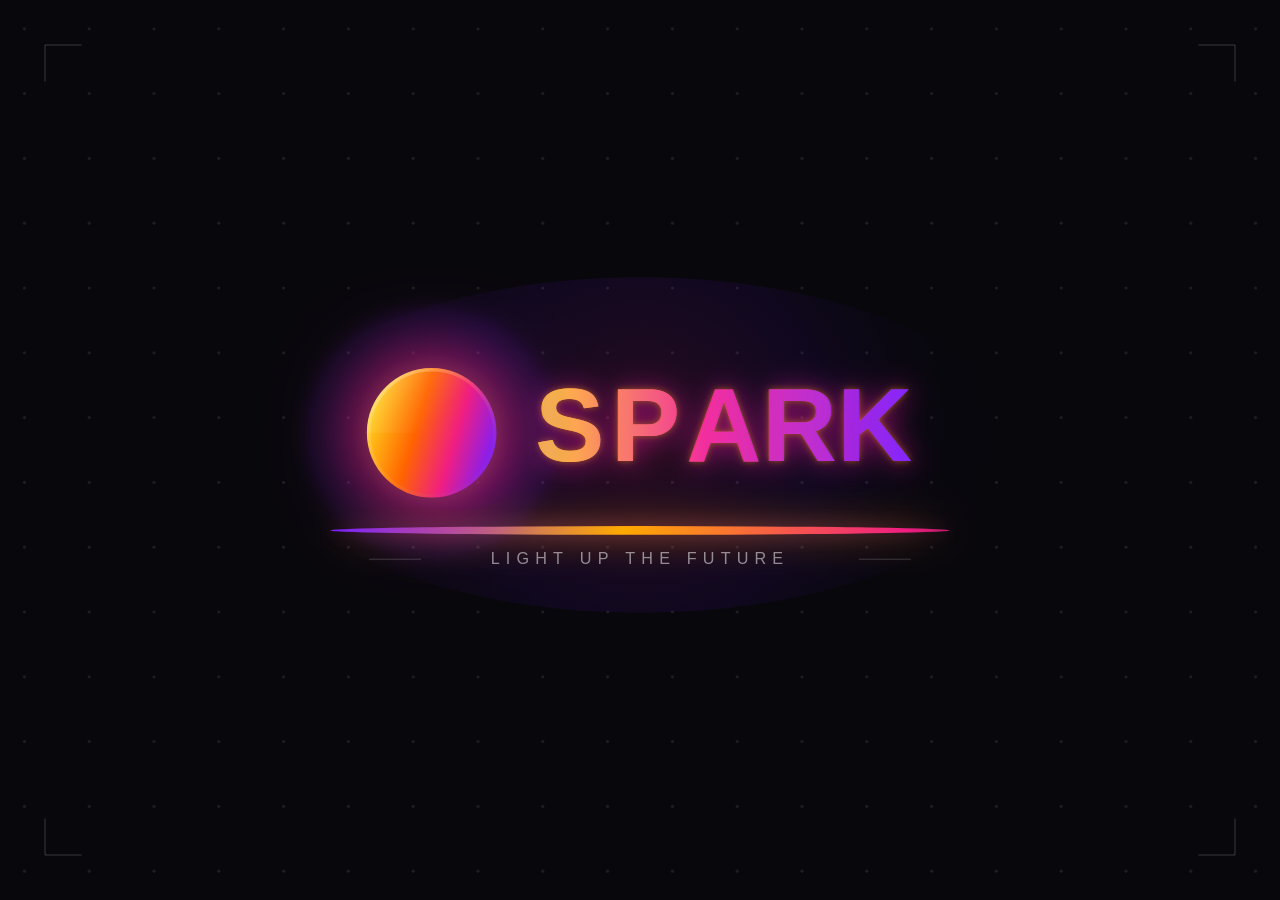
==== commit bd9b8166: "fix: полное техобслуживание сайта, исправление RPC лидеров, чатов, верификации и очистка отладки" ====
--- a/index.html
+++ b/index.html
@@ -1294,16 +1294,16 @@
 
 <!-- Настройка: скопируйте assets/js/config.example.js → assets/js/config.js (или используйте fallback) -->
 <script src="assets/js/config.js" onerror="document.write('<script src=\'assets/js/config.example.js\'></script>')"></script>
-<script src="assets/js/profile-edit.js" defer></script>
+<script src="assets/js/integrations.js" defer></script>
+<script src="assets/js/data.js" defer></script>
 <script src="assets/js/cinematic-intro.js" defer></script>
 <script src="assets/js/animations.js" defer></script>
-<script src="assets/js/integrations.js" defer></script>
-<script src="assets/js/data.js" defer></script>
+<script src="assets/js/profile-edit.js" defer></script>
 <script src="assets/js/chats-engine.js" defer></script>
 <script src="assets/js/onboarding.js" defer></script>
 <script src="assets/js/app.js" defer></script>
 <script src="assets/js/miniprofile.js" defer></script>
-<script src="assets/js/pwa.js"></script>
+<script src="assets/js/pwa.js" defer></script>
 
 <!-- ════ PWA: Install banner ════ -->
 <div id="pwaInstallBanner" role="complementary" aria-label="Установить приложение">
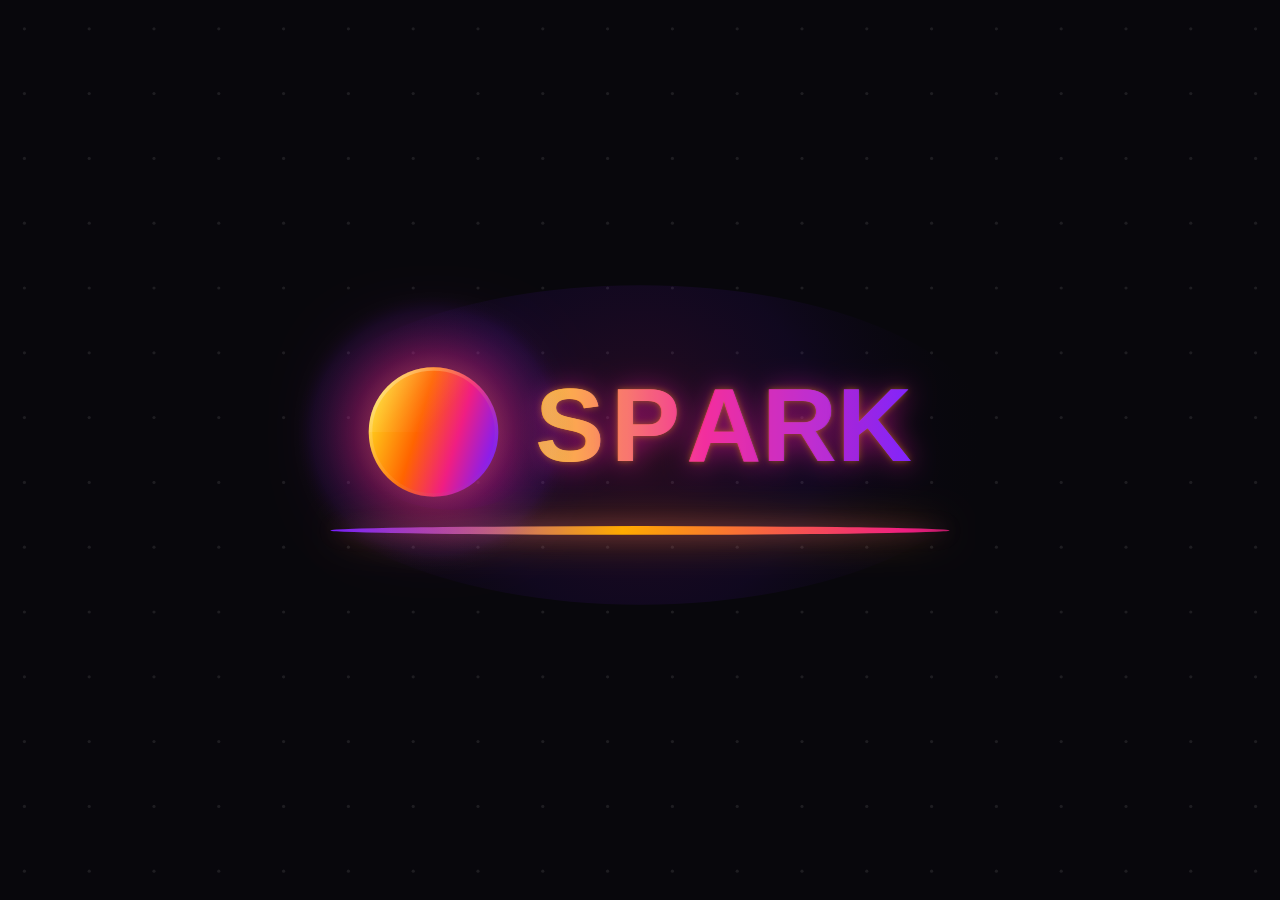
==== commit 6e89360c: "fix: исправить заголовок кэша Vercel, добавить cache-busting, skipWaiting и защиту от плейсхолдеров " ====
--- a/index.html
+++ b/index.html
@@ -1292,18 +1292,18 @@
   </div>
 </div>
 
-<!-- Настройка: скопируйте assets/js/config.example.js → assets/js/config.js (или используйте fallback) -->
-<script src="assets/js/config.js" onerror="document.write('<script src=\'assets/js/config.example.js\'></script>')"></script>
-<script src="assets/js/integrations.js" defer></script>
-<script src="assets/js/data.js" defer></script>
-<script src="assets/js/cinematic-intro.js" defer></script>
-<script src="assets/js/animations.js" defer></script>
-<script src="assets/js/profile-edit.js" defer></script>
-<script src="assets/js/chats-engine.js" defer></script>
-<script src="assets/js/onboarding.js" defer></script>
-<script src="assets/js/app.js" defer></script>
-<script src="assets/js/miniprofile.js" defer></script>
-<script src="assets/js/pwa.js" defer></script>
+<!-- Клиентские модули SPARK -->
+<script src="assets/js/config.js?v=5"></script>
+<script src="assets/js/integrations.js?v=5" defer></script>
+<script src="assets/js/data.js?v=5" defer></script>
+<script src="assets/js/cinematic-intro.js?v=5" defer></script>
+<script src="assets/js/animations.js?v=5" defer></script>
+<script src="assets/js/profile-edit.js?v=5" defer></script>
+<script src="assets/js/chats-engine.js?v=5" defer></script>
+<script src="assets/js/onboarding.js?v=5" defer></script>
+<script src="assets/js/app.js?v=5" defer></script>
+<script src="assets/js/miniprofile.js?v=5" defer></script>
+<script src="assets/js/pwa.js?v=5" defer></script>
 
 <!-- ════ PWA: Install banner ════ -->
 <div id="pwaInstallBanner" role="complementary" aria-label="Установить приложение">
